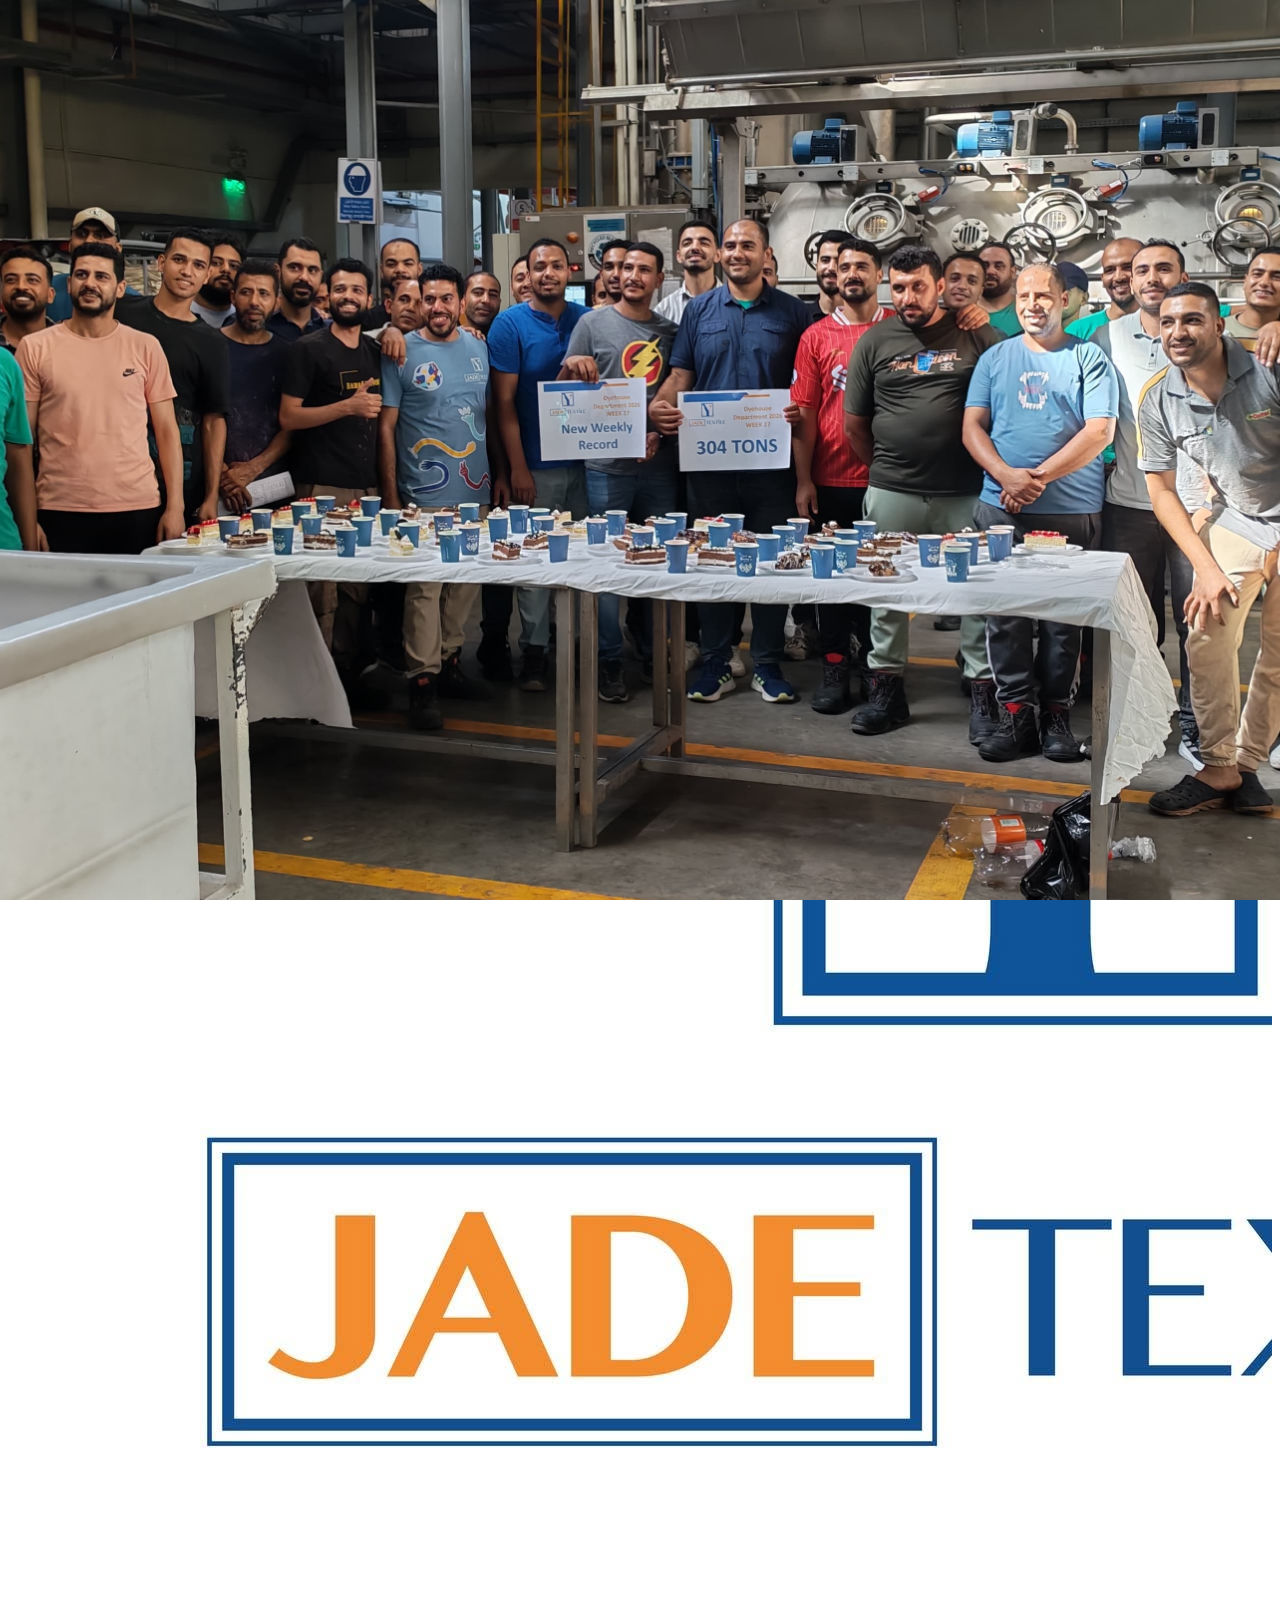
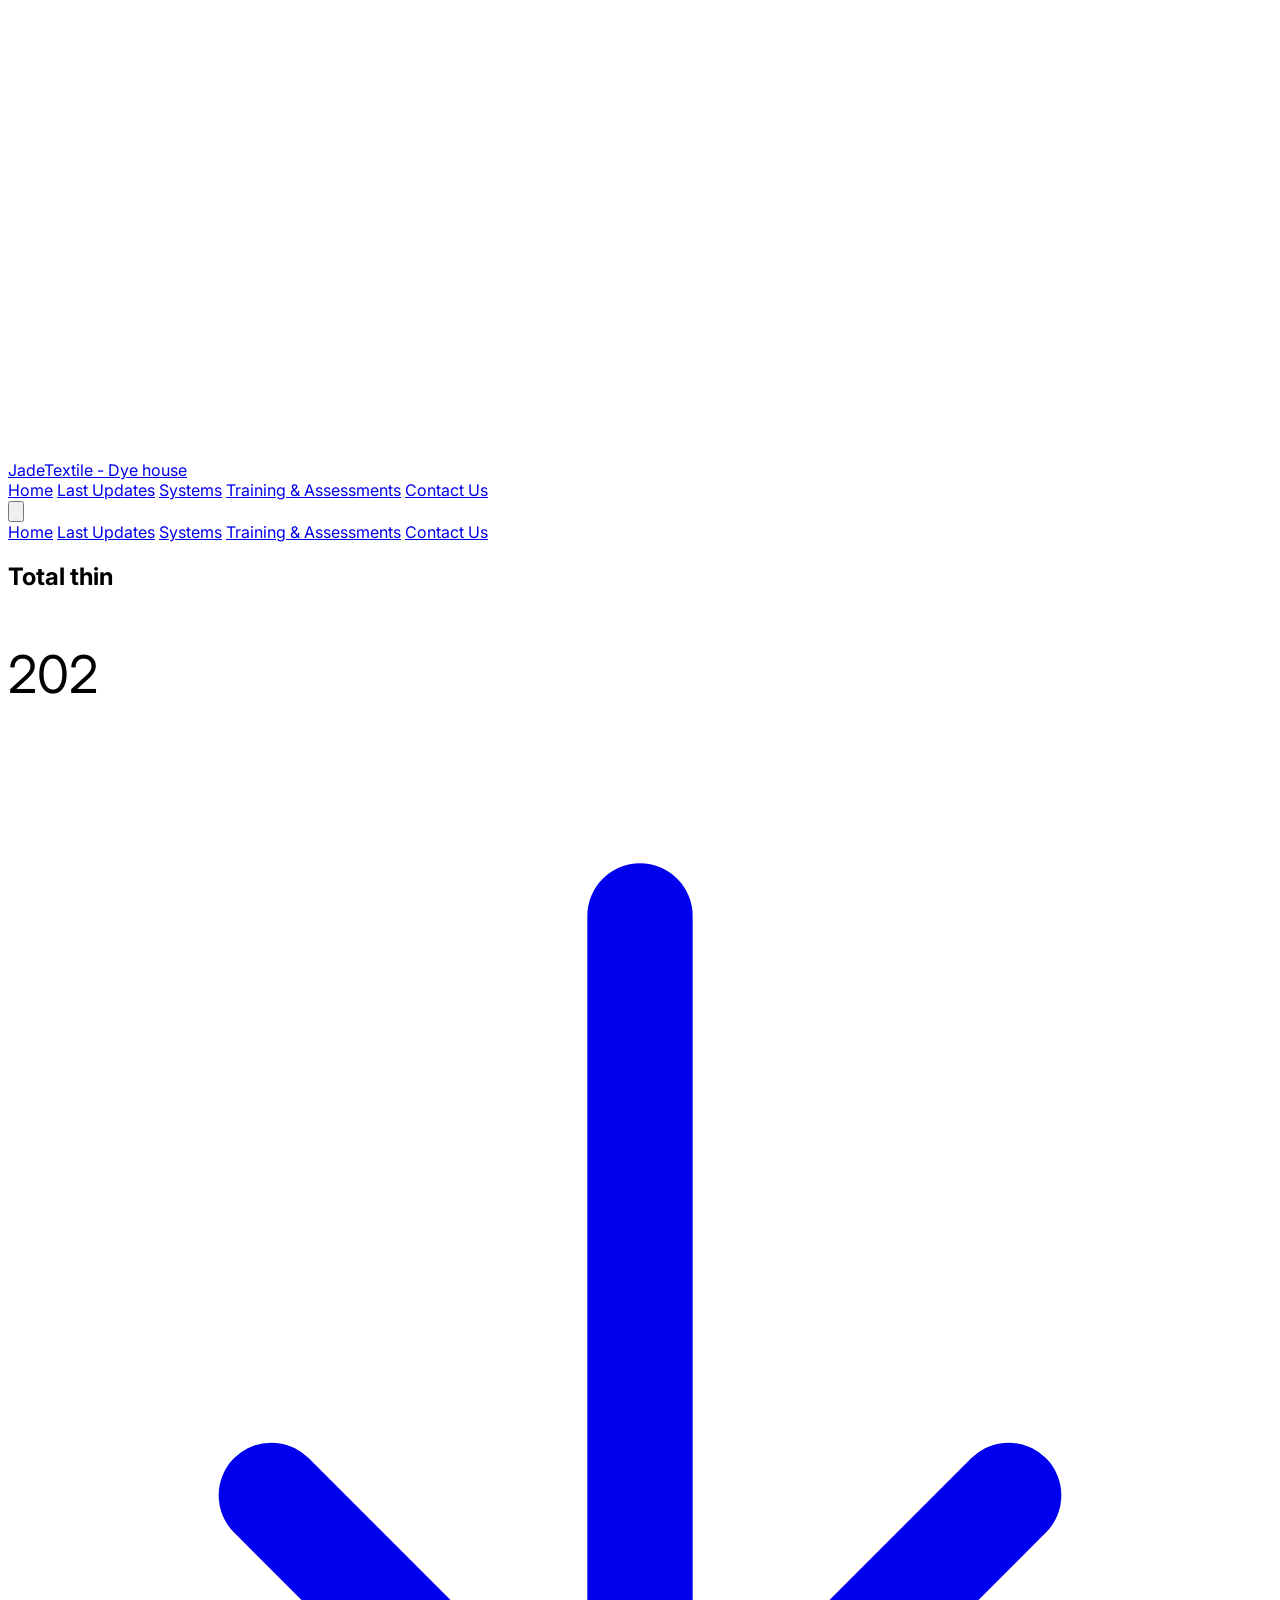
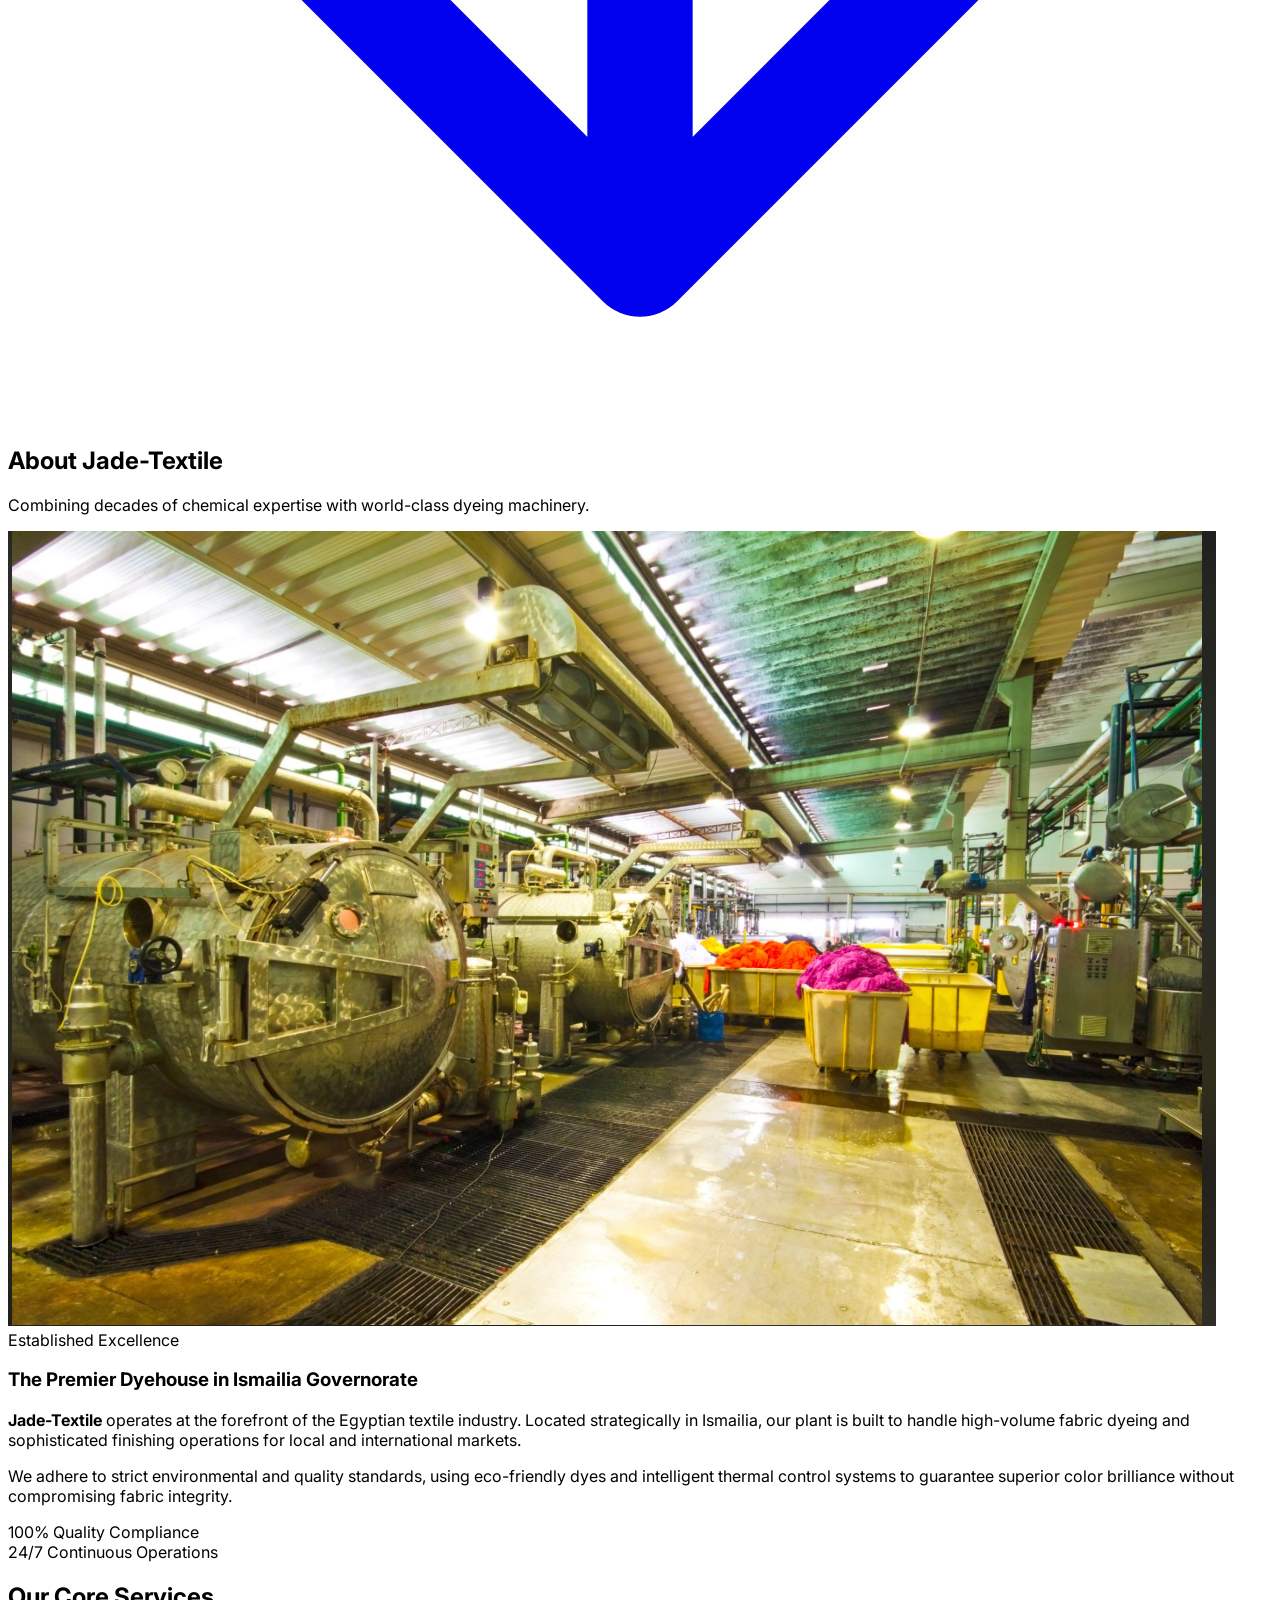
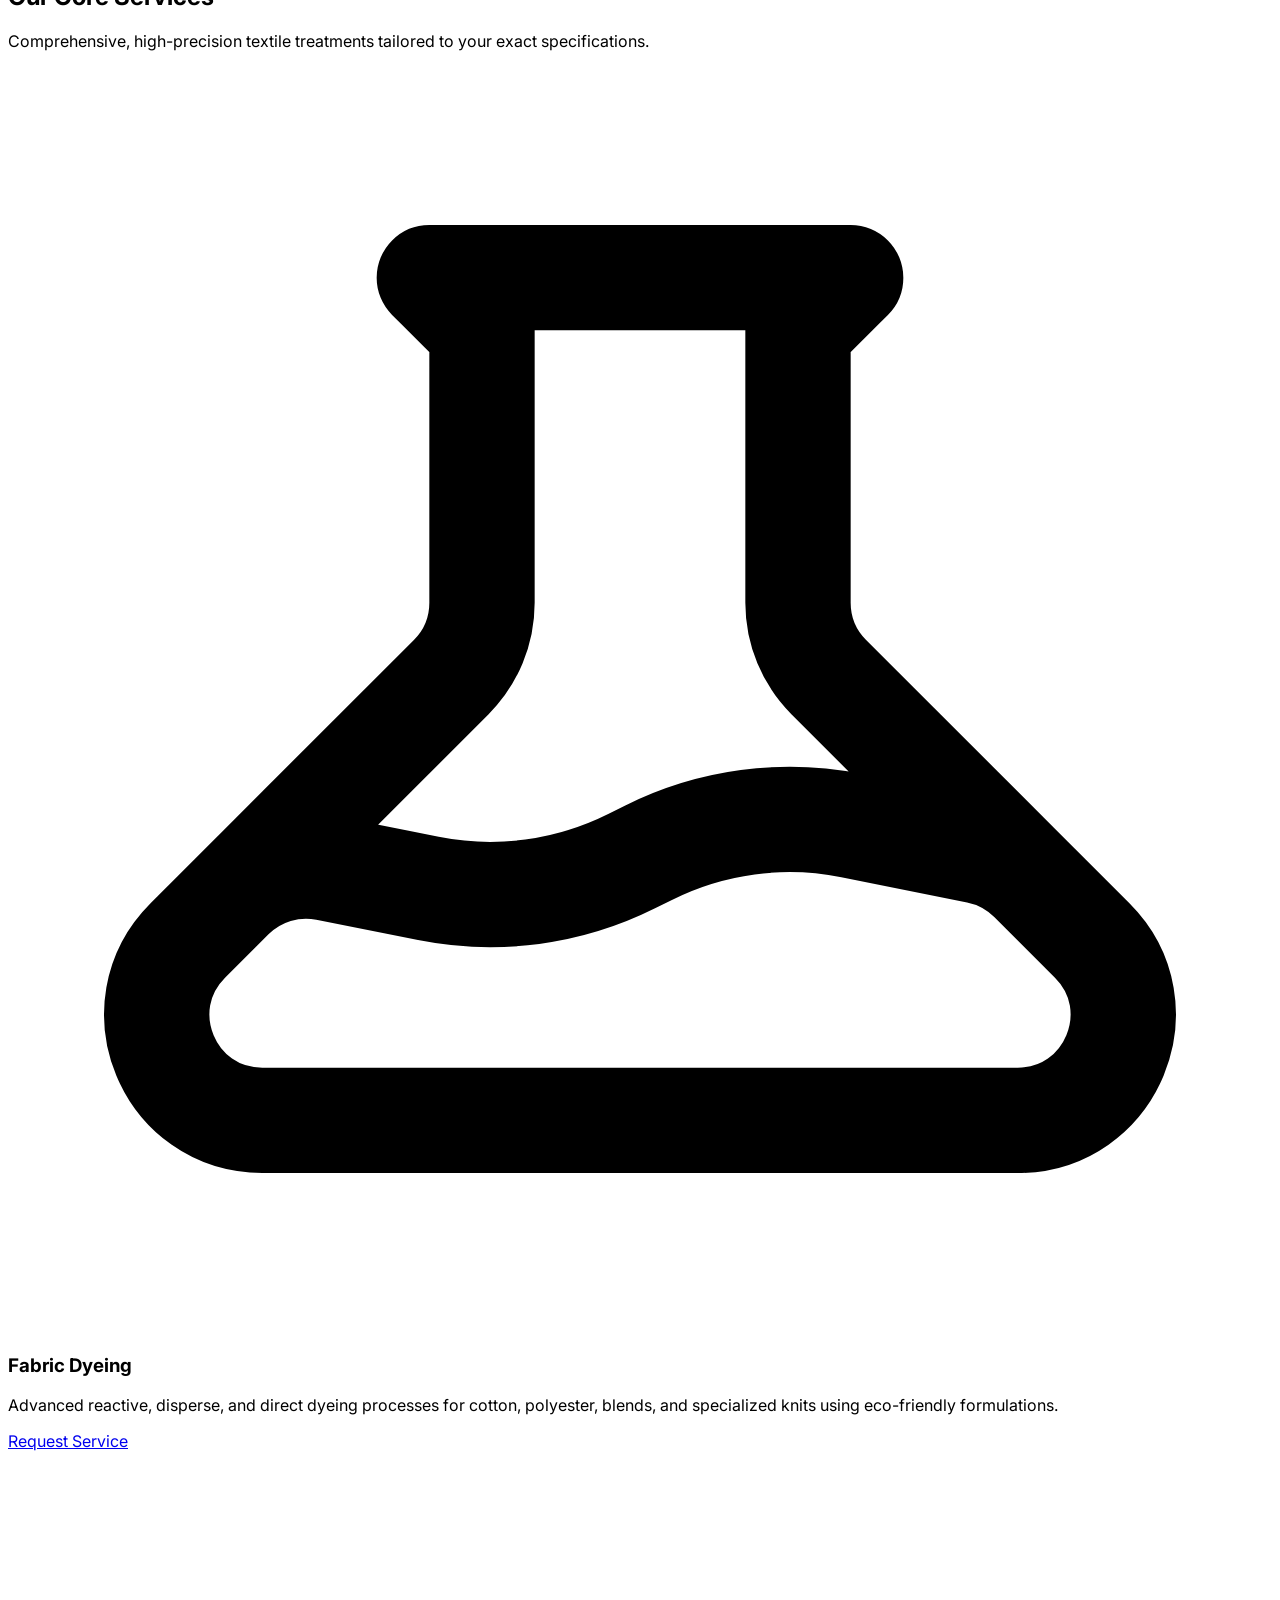
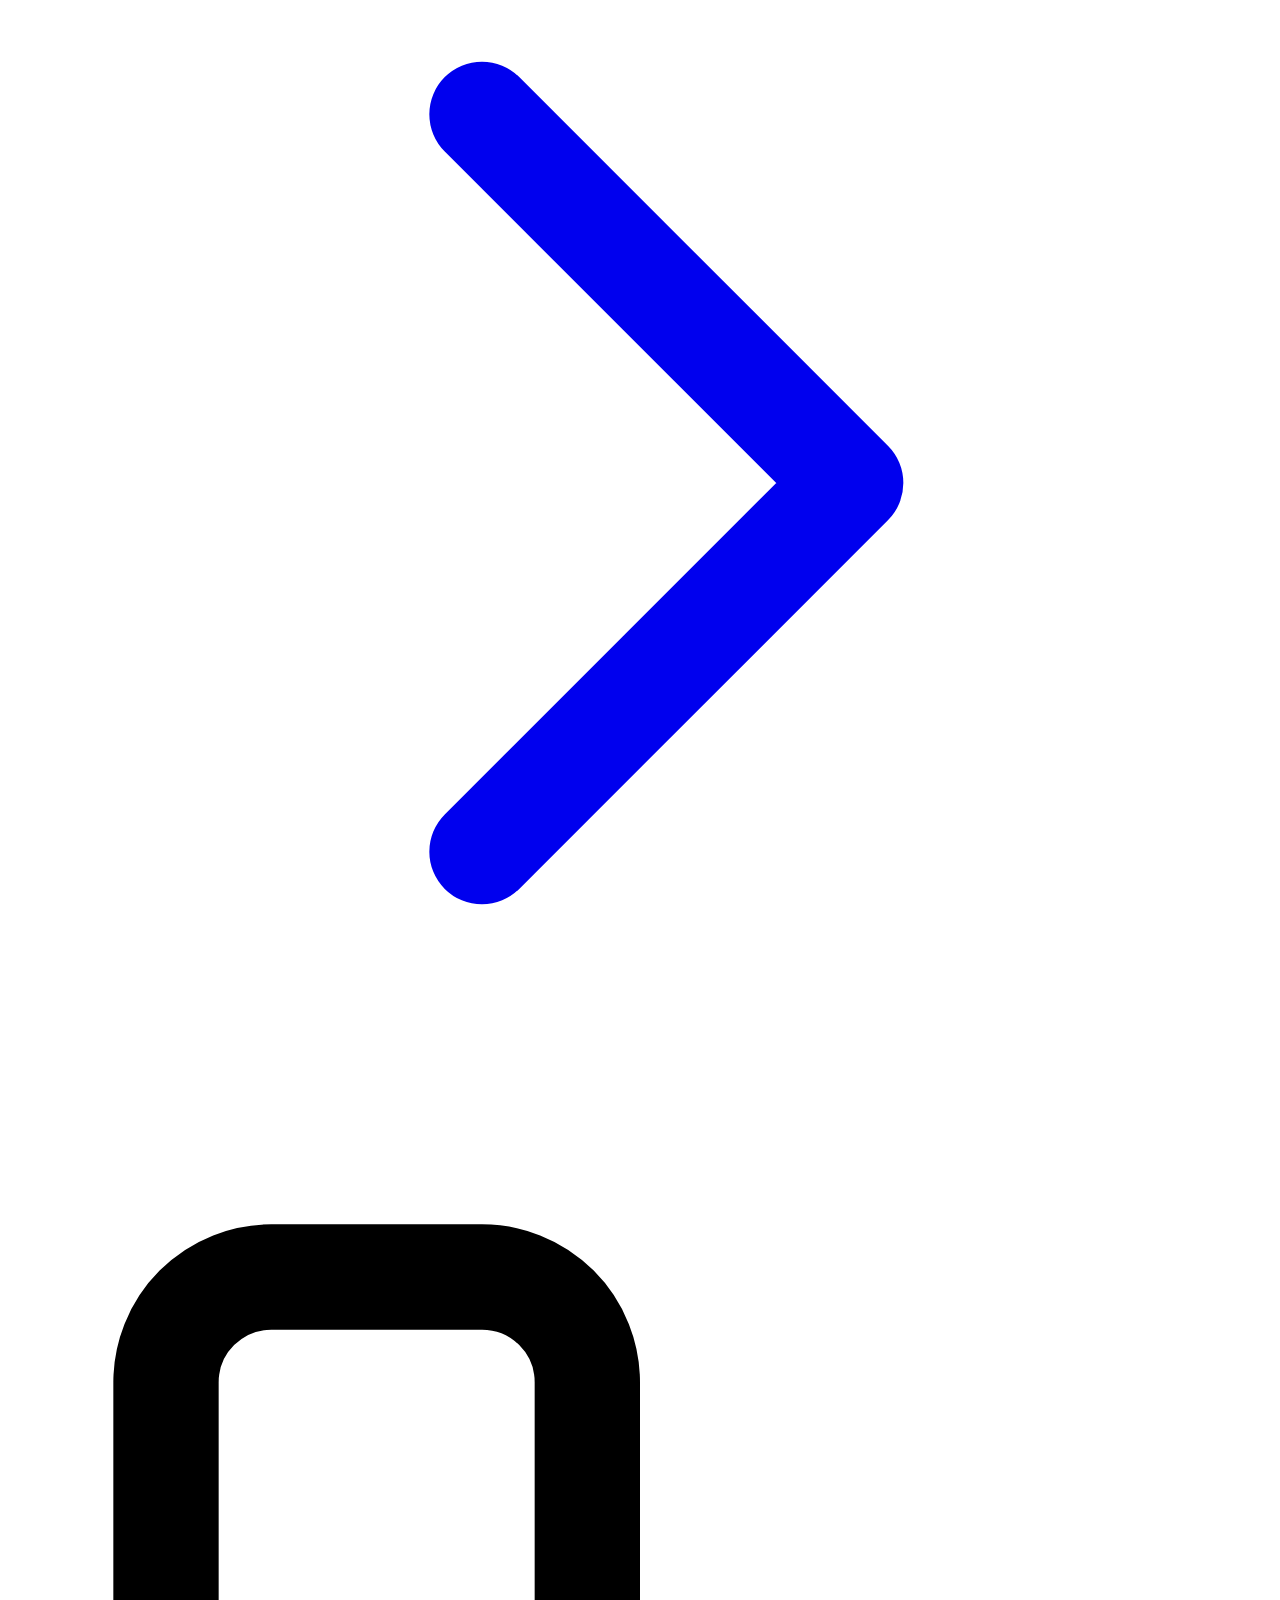
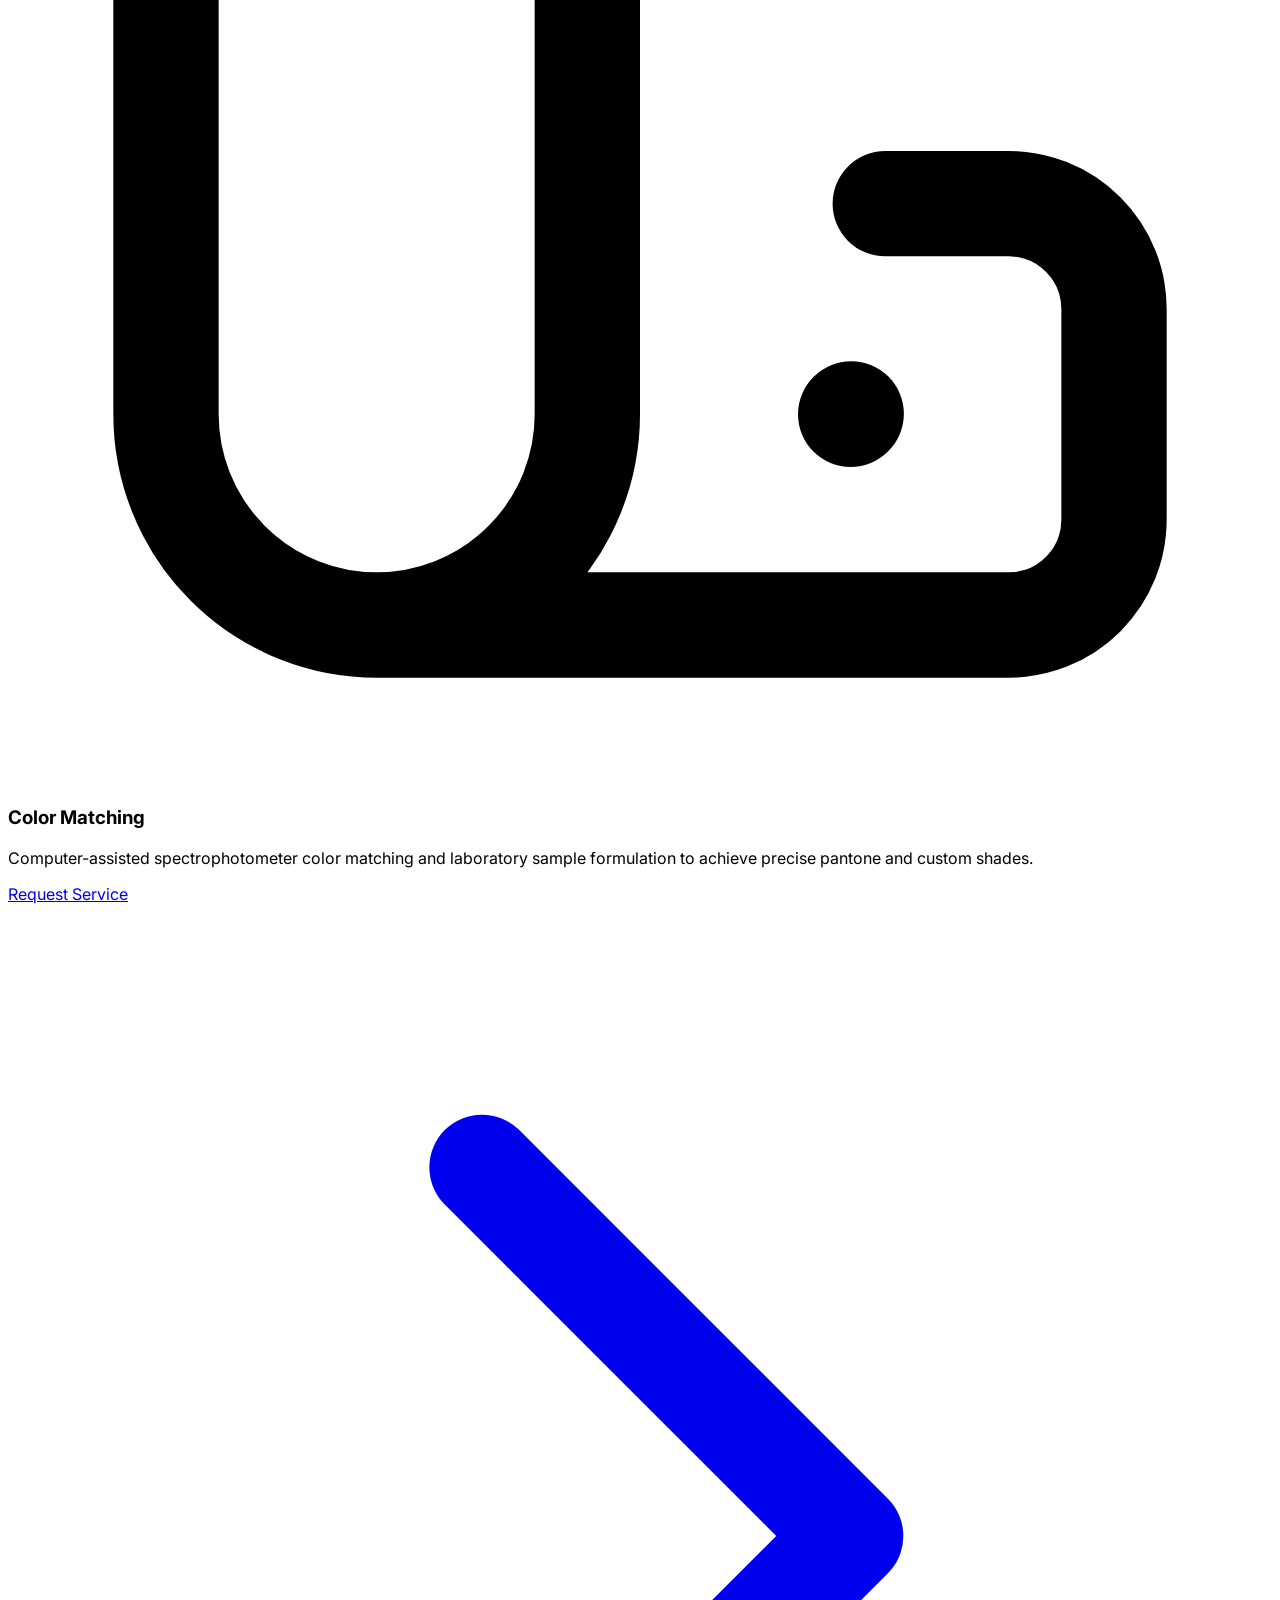
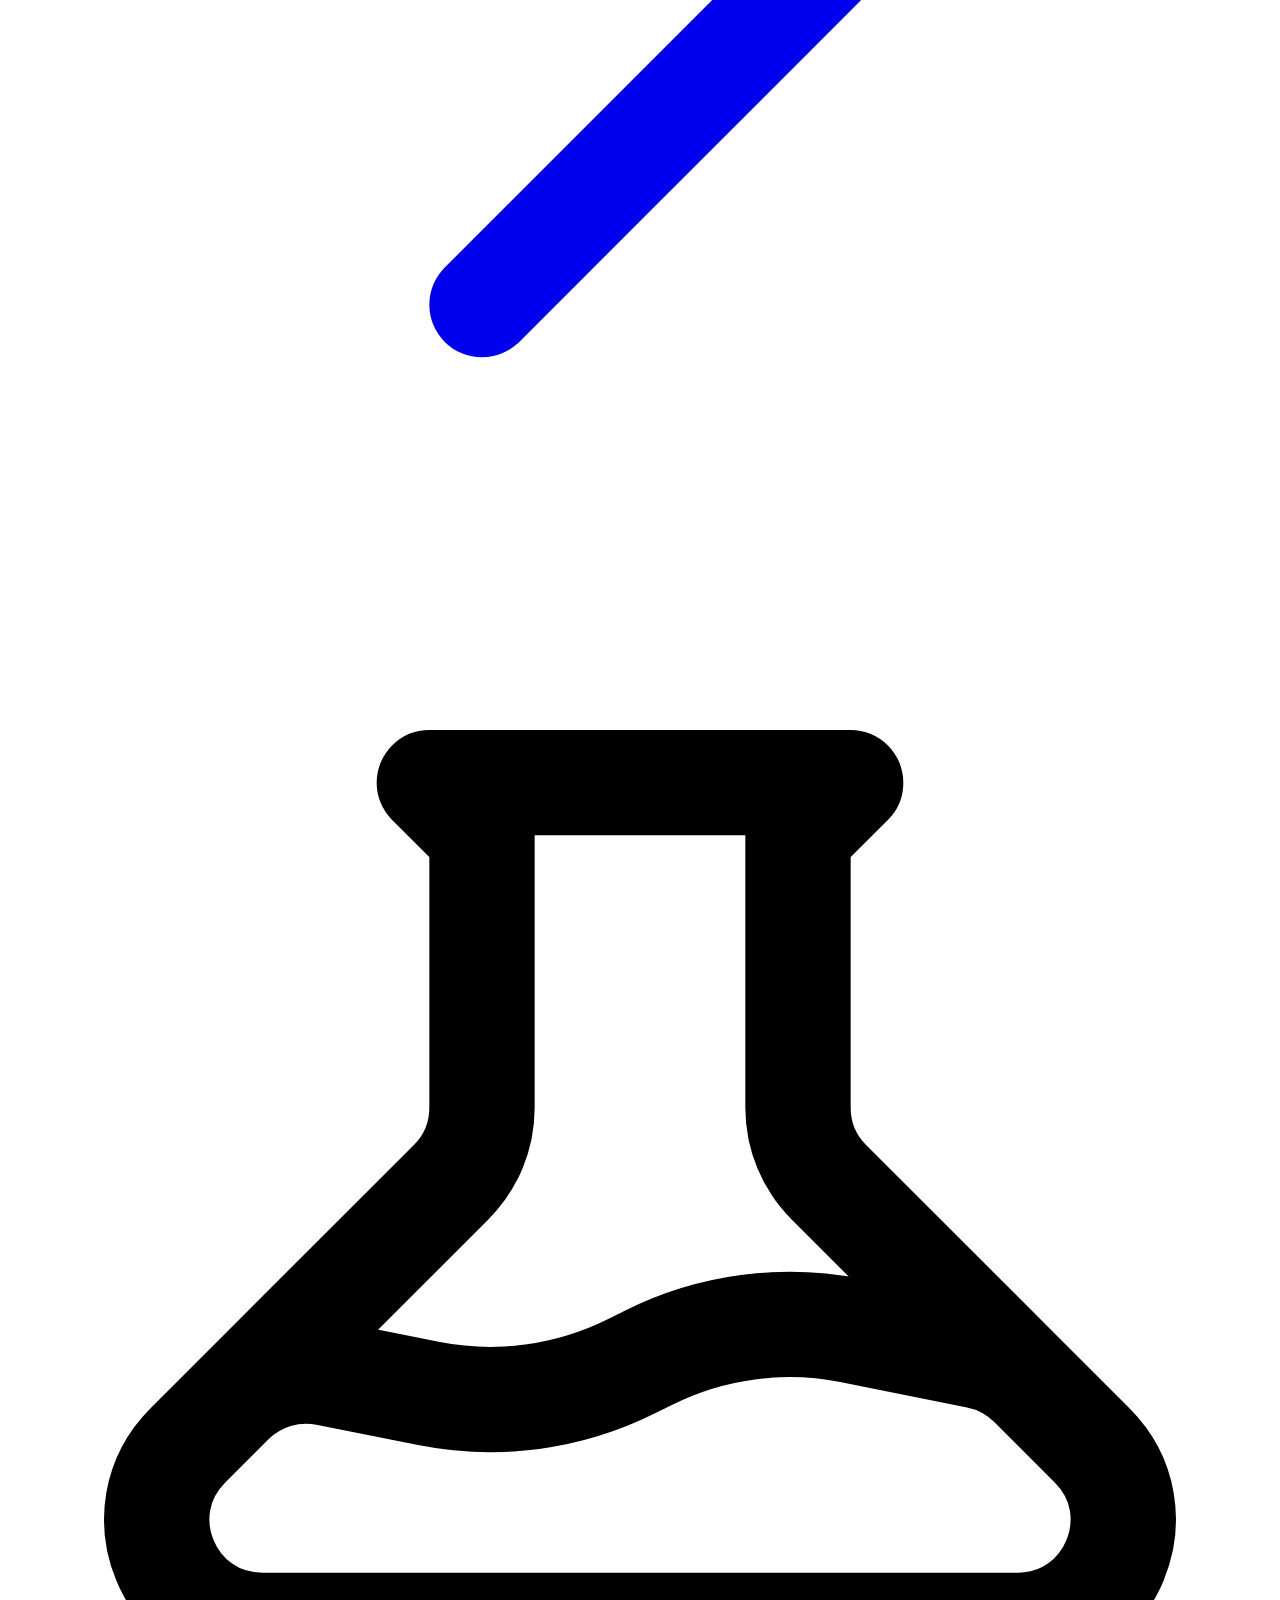
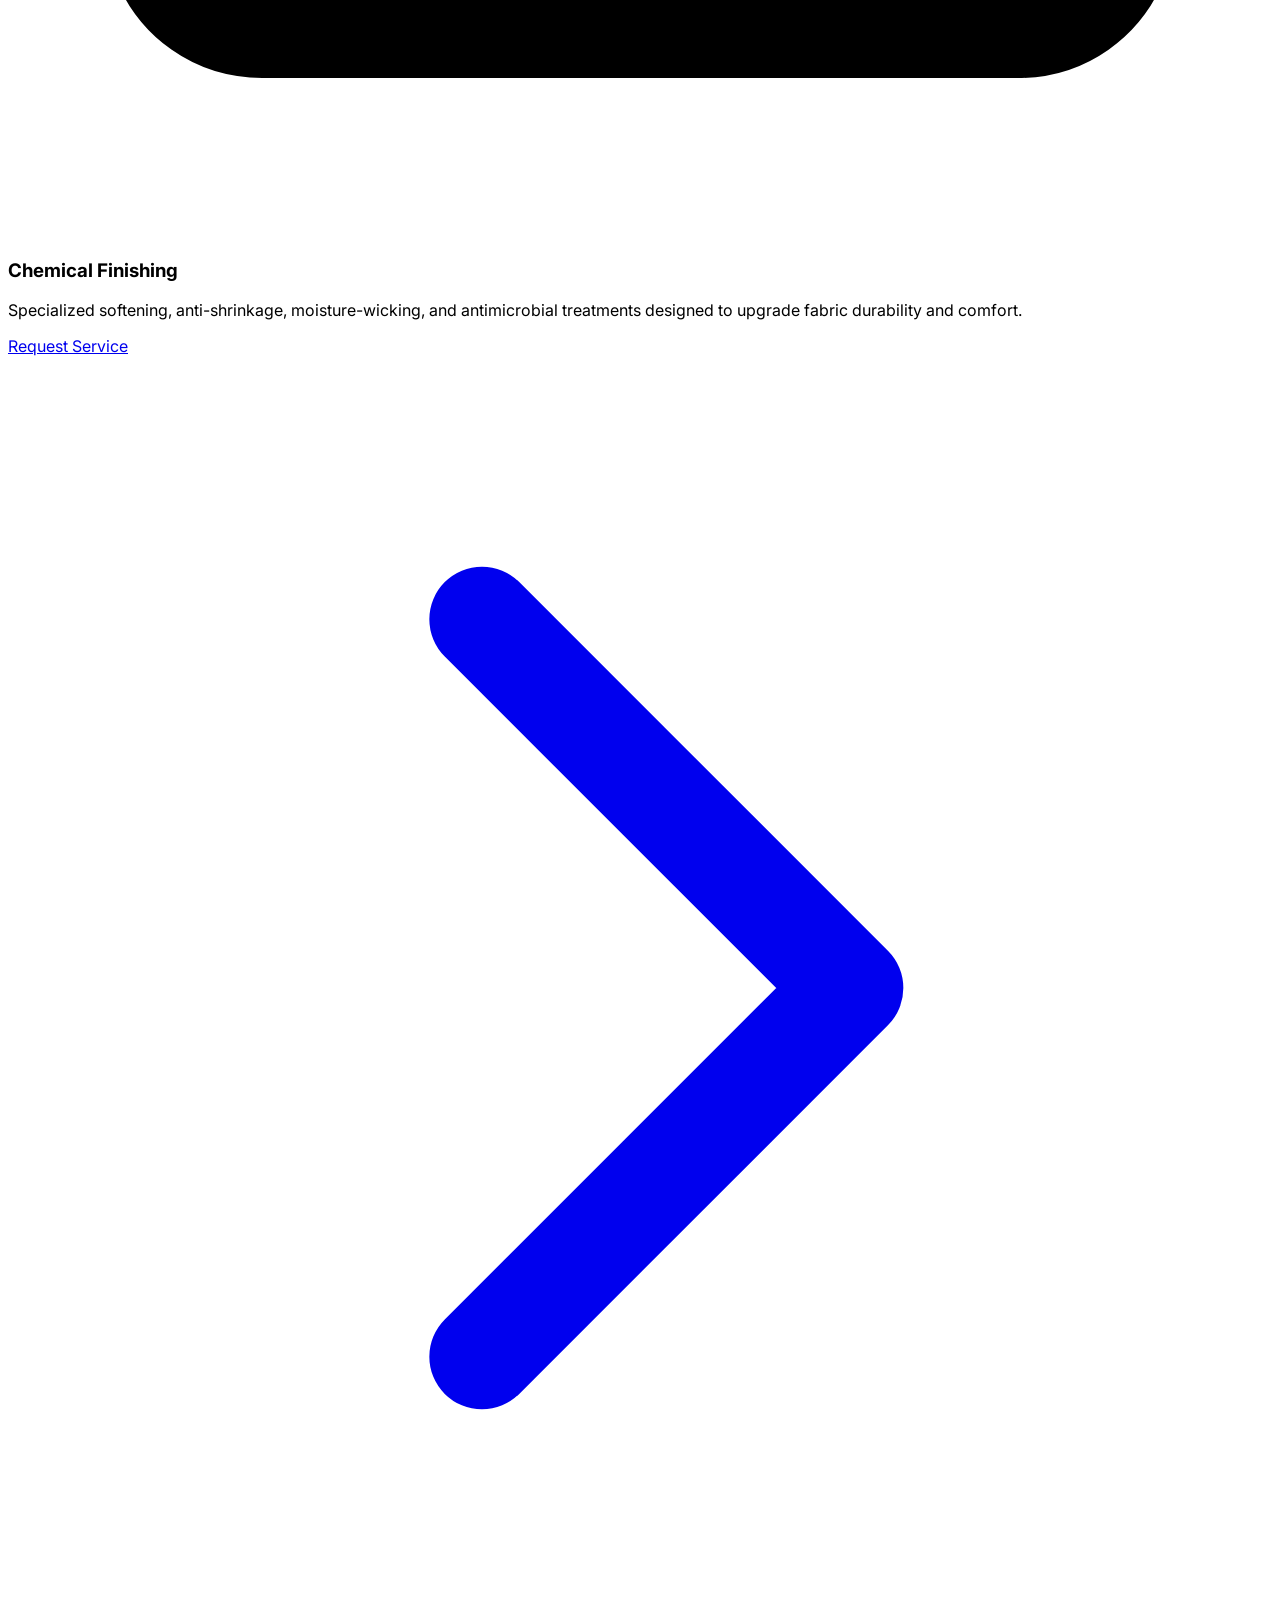
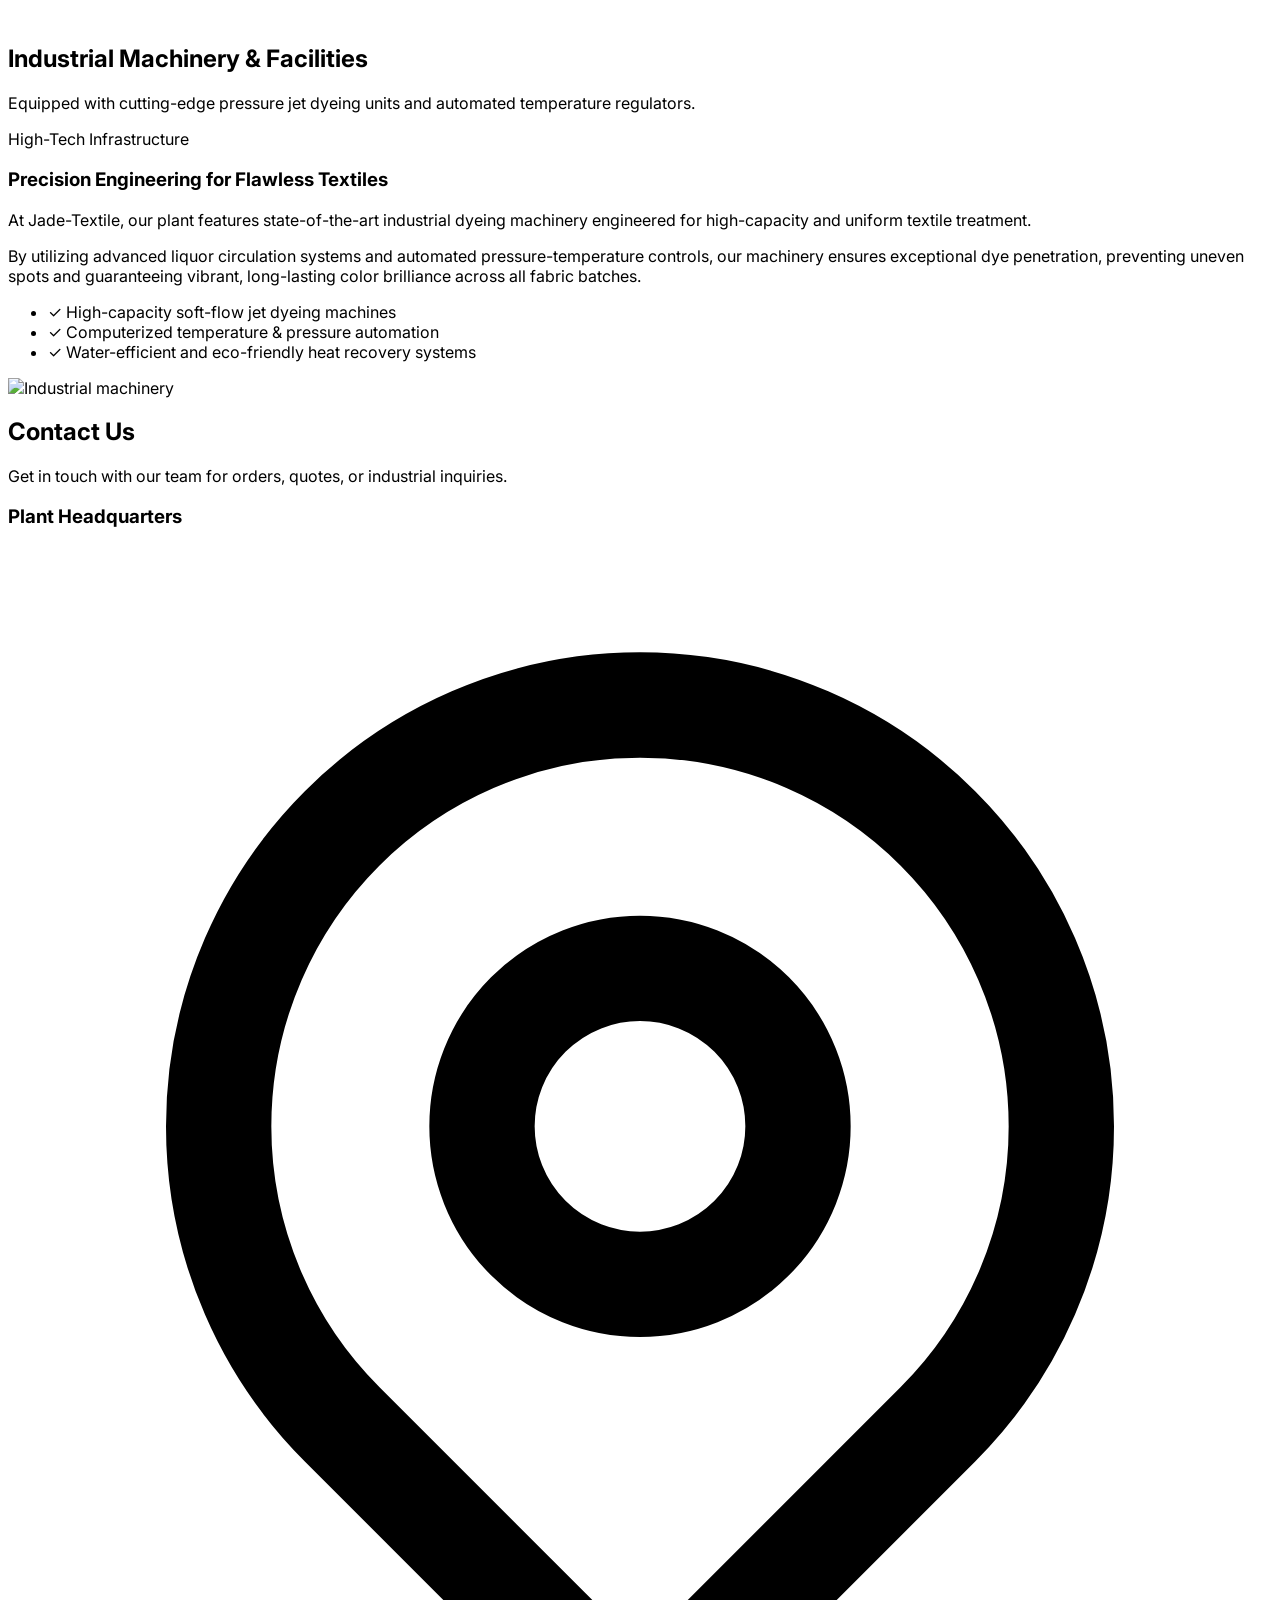
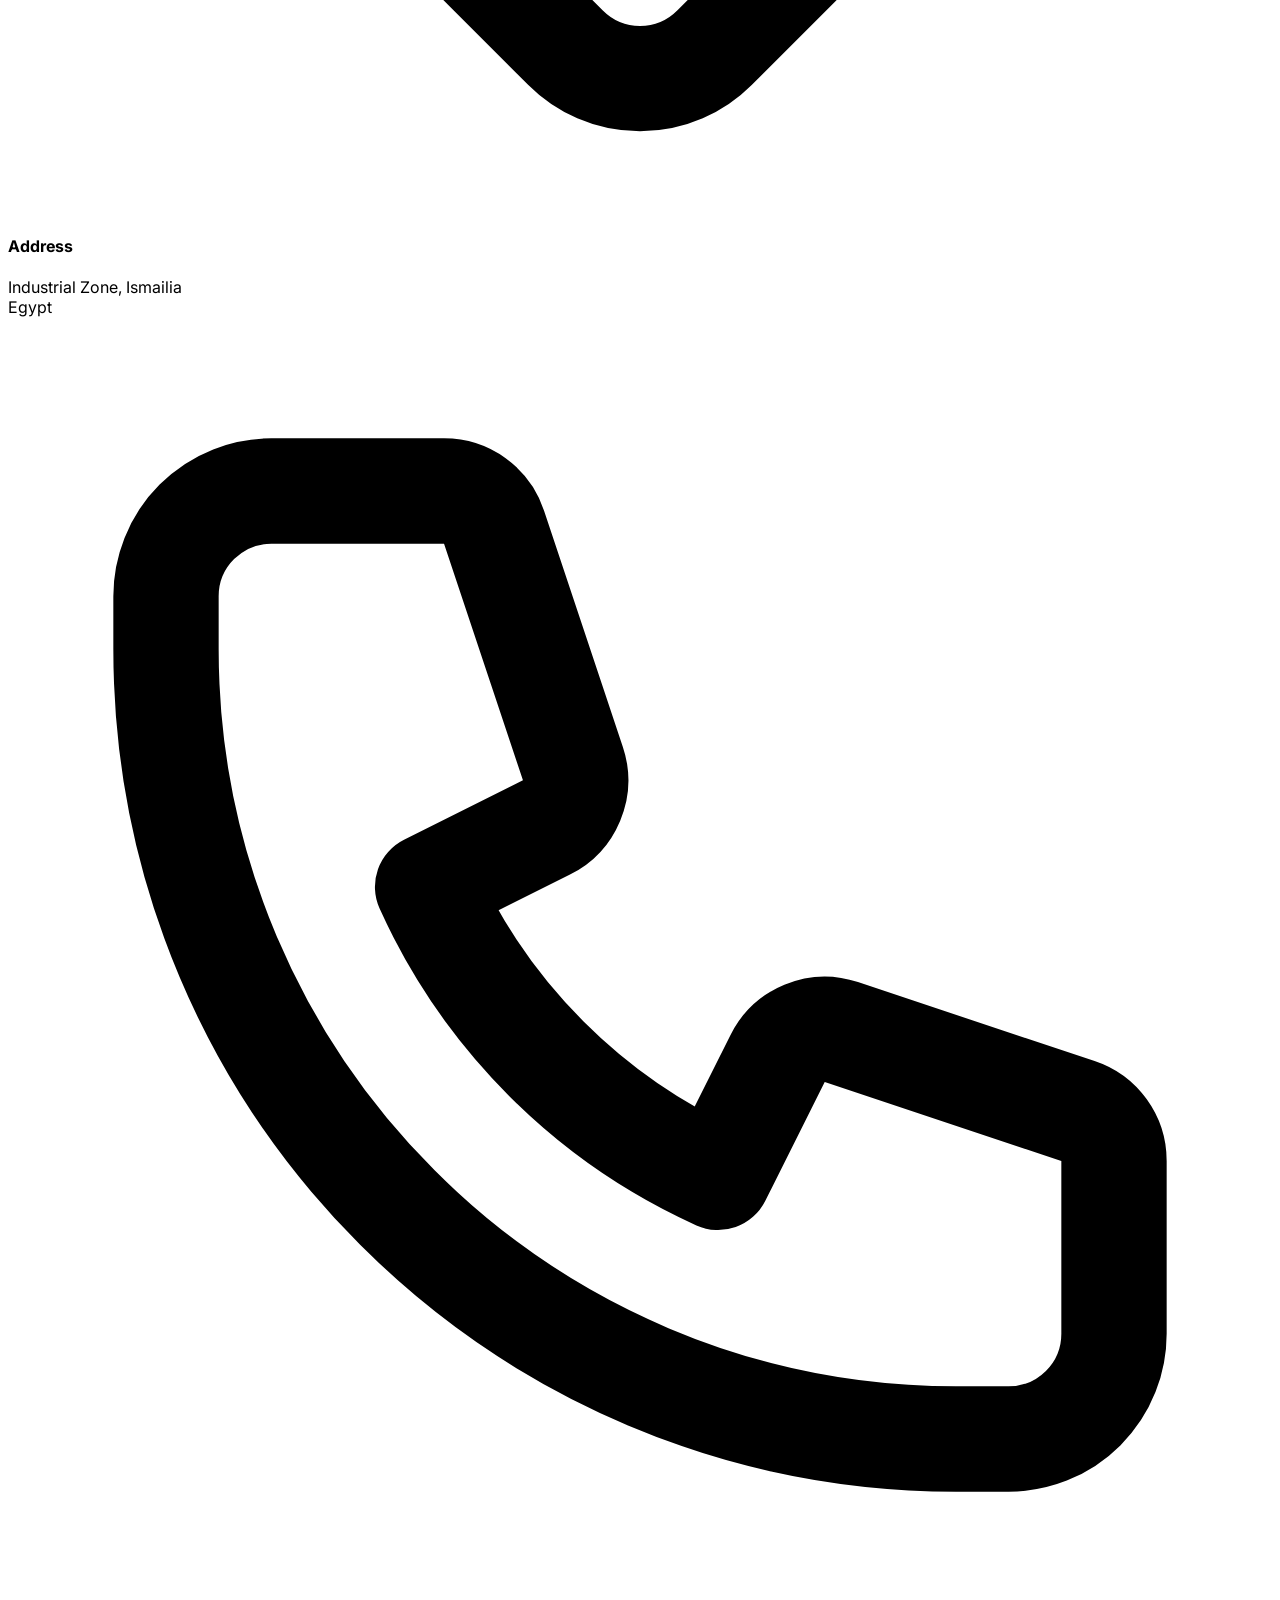
==== index.html @ 83a4a0f4 "add" ====
<!DOCTYPE html>
<html lang="en" dir="ltr">
<head>
    <meta charset="UTF-8">
    <meta name="viewport" content="width=device-width, initial-scale=1.0">
    <title>Jade-Textile | Fabric Dyeing & Finishing Plant - Ismailia</title>
    
    <!-- Google Fonts (Inter) -->
    <link rel="preconnect" href="https://fonts.googleapis.com">
    <link rel="preconnect" href="https://fonts.gstatic.com" crossorigin>
    <link href="https://fonts.googleapis.com/css2?family=Inter:wght@300;400;500;600;700;800&display=swap" rel="stylesheet">
    <link rel="icon" href="./imgs/logo.jpg" type="image/x-icon">
    <link rel="stylesheet" href="./style.css">
    <link rel="stylesheet" href="https://cdnjs.cloudflare.com/ajax/libs/font-awesome/6.5.1/css/all.min.css">
    
    <!-- Tailwind CSS CDN -->
    <script src="https://cdn.tailwindcss.com"></script>

    <!-- Tailwind Config -->
    <script>
        tailwind.config = {
            theme: {
                extend: {
                    fontFamily: {
                        sans: ['Inter', 'sans-serif'],
                    },
                    colors: {
                        primary: '#1E3A8A',
                        secondary: '#2563EB',
                        accent: '#F59E0B',
                        dark: '#0F172A',
                        light: '#F8FAFC'
                    }
                }
            }
        }
    </script>
    
    <!-- AOS Library CSS -->
    <link href="https://unpkg.com/aos@2.3.1/dist/aos.css" rel="stylesheet">
</head>

<body class="font-sans text-gray-800 bg-light antialiased selection:bg-secondary selection:text-white">

   <!-- Navigation Bar -->
<nav id="navbar" class="bg-white/95 backdrop-blur-md shadow-sm fixed w-full z-50 transition-all duration-300">
    <div class="max-w-7xl mx-auto px-4 sm:px-6 lg:px-8">
        <div class="flex justify-between h-20 items-center">

            <!-- Logo -->
            <div class="flex-shrink-0 flex items-center">
                <a href="#home" class="flex items-center gap-2 group">
                    <div class="w-10 h-10 rounded-xl bg-gradient-to-tr from-primary to-secondary flex items-center justify-center text-white font-extrabold text-xl shadow-lg transform group-hover:scale-105 transition-transform overflow-hidden">
                        <img src="imgs/logo.jpg" alt="logo" class="w-full h-full object-cover">
                    </div>
                    <span class="font-bold text-xl sm:text-2xl text-primary tracking-wide">Jade<span class="text-secondary">Textile - Dye house</span></span>
                </a>
            </div>
            <!-- Desktop Navigation Links -->
            <div class="hidden md:flex space-x-6 items-center">
                <a href="/index.html" class="text-gray-700 hover:text-secondary px-3 py-2 rounded-md text-base font-semibold transition-colors">Home</a>
                <a href="#lastupdates" class="text-gray-700 hover:text-secondary px-3 py-2 rounded-md text-base font-semibold transition-colors">Last Updates</a>
                <a href="/systems.html" class="text-gray-700 hover:text-secondary px-3 py-2 rounded-md text-base font-semibold transition-colors">Systems</a>
                <a href="#machinery" class="text-gray-700 hover:text-secondary px-3 py-2 rounded-md text-base font-semibold transition-colors">Training & Assessments</a>
                <a href="#contact" class="px-5 py-2.5 bg-secondary text-white font-medium rounded-lg shadow-md hover:bg-primary transition-all transform hover:-translate-y-0.5">Contact Us</a>
            </div>
            
            <!-- Mobile Menu Butto-->
            <div class="md:hidden flex items-center">
                <button id="mobile-menu-btn" class="text-gray-700 hover:text-secondary focus:outline-none p-2 rounded-lg transition" aria-label="Toggle menu">
                    <svg class="w-7 h-7" fill="none" stroke="currentColor" viewBox="0 0 24 24">
                        <path stroke-linecap="round" stroke-linejoin="round" stroke-width="2" d="M4 6h16M4 12h16M4 18h16"></path>
                    </svg>
                </button>
            </div>
        </div>
    </div>
    <!-- Mobile Dropdown Menu (القائمة اللي بتفتح لما تضغط على الزرار) -->
    <div id="mobile-menu" class="hidden md:hidden bg-white border-t border-gray-100 shadow-xl absolute top-20 left-0 w-full z-40">
        <div class="px-4 pt-3 pb-5 space-y-2 text-center">
            <a href="/index.html" class="mobile-link block px-3 py-2.5 rounded-lg text-base font-semibold text-gray-700 hover:bg-blue-50 hover:text-secondary">Home</a>
            <a href="#about" class="mobile-link block px-3 py-2.5 rounded-lg text-base font-semibold text-gray-700 hover:bg-blue-50 hover:text-secondary">Last Updates</a>
            <a href="/systems.html" class="mobile-link block px-3 py-2.5 rounded-lg text-base font-semibold text-gray-700 hover:bg-blue-50 hover:text-secondary">Systems</a>
            <a href="#machinery" class="mobile-link block px-3 py-2.5 rounded-lg text-base font-semibold text-gray-700 hover:bg-blue-50 hover:text-secondary">Training & Assessments</a>
            <a href="#contact" class="mobile-link block px-8 py-3 bg-secondary text-white font-bold rounded-xl shadow-lg hover:bg-blue-700 transition-all">Contact Us</a>
        </div>
    </div>

</nav>
    <!-- Hero Section with Dynamic JS Background Slideshow -->
    <section id="home" class="h-screen flex items-center justify-center relative pt-20 overflow-hidden">
    
        <div id="hero-bg-container" class="absolute inset-0 z-0"></div>
        
        <!-- Overlay -->
        <div class="absolute inset-0 bg-slate-950/75 z-1"></div>

        <!-- Hero Content -->
        <div class="relative z-10 text-center px-4 max-w-4xl mx-auto" data-aos="fade-up" data-aos-duration="1000">
     <div class="text-center p-8 max-w-4xl w-full">
        <h1 id="title-text" class="animate-slide-text text-4xl sm:text-5xl md:text-6xl font-extrabold text-white mb-6 leading-tight drop-shadow-lg">
      Total thay Complete 2026 505 
      <span class="text-transparent bg-clip-text bg-gradient-to-r from-blue-300 via-blue-200 to-white"></span>
    </h1>
    <p id="subtitle-text" class="animate-slide-text text-lg sm:text-xl text-blue-100 mb-10 max-w-2xl mx-auto drop-shadow-md leading-relaxed">
      Weekly production Record 304,000 Kgs 
    </p>
   </div>
        </div>
        
        <!-- Scroll indicator -->
        <a href="#about" class="absolute bottom-8 left-1/2 transform -translate-x-1/2 text-white/80 hover:text-white animate-bounce hidden md:block z-10">
            <svg class="w-8 h-8" fill="none" stroke="currentColor" viewBox="0 0 24 24"><path stroke-linecap="round" stroke-linejoin="round" stroke-width="2" d="M19 14l-7 7m0 0l-7-7m7 7V3"></path></svg>
        </a>
    </section>

    <!-- About Section -->
    <section id="about" class="py-24 bg-white">
        <div class="max-w-7xl mx-auto px-4 sm:px-6 lg:px-8">
            <div class="text-center mb-16" data-aos="fade-up">
                <h2 class="text-3xl md:text-4xl font-extrabold text-primary mb-3 relative inline-block">
                    About Jade-Textile
                    <span class="absolute w-1/2 h-1 bg-secondary -bottom-2 left-1/4 rounded-full block"></span>
                </h2>
                <p class="mt-4 text-lg text-gray-600 max-w-2xl mx-auto">Combining decades of chemical expertise with world-class dyeing machinery.</p>
            </div>

            <div class="grid grid-cols-1 lg:grid-cols-2 gap-12 items-center">
                <div class="relative rounded-2xl overflow-hidden shadow-2xl group" data-aos="fade-right" data-aos-duration="800">
                    <div class="absolute inset-0 bg-primary/10 group-hover:bg-transparent transition-all duration-500 z-10"></div>
                    <img src="./imgs/2.png" alt="Jade-Textile Factory" class="w-full h-[400px] object-cover transform group-hover:scale-105 transition-transform duration-700">
                </div>
                
                <div class="space-y-6" data-aos="fade-left" data-aos-duration="800">
                    <span class="text-secondary font-bold text-sm tracking-wider uppercase bg-blue-50 px-3 py-1 rounded-full">Established Excellence</span>
                    <h3 class="text-2xl md:text-3xl font-bold text-dark">The Premier Dyehouse in Ismailia Governorate</h3>
                    <p class="text-gray-600 leading-relaxed text-lg">
                        <strong>Jade-Textile</strong> operates at the forefront of the Egyptian textile industry. Located strategically in Ismailia, our plant is built to handle high-volume fabric dyeing and sophisticated finishing operations for local and international markets.
                    </p>
                    <p class="text-gray-600 leading-relaxed">
                        We adhere to strict environmental and quality standards, using eco-friendly dyes and intelligent thermal control systems to guarantee superior color brilliance without compromising fabric integrity.
                    </p>
                    <div class="grid grid-cols-2 gap-4 pt-4">
                        <div class="p-4 bg-gray-50 rounded-xl border border-gray-100">
                            <span class="block text-3xl font-extrabold text-secondary mb-1 counter" data-target="100" data-suffix="%">100%</span>
                            <span class="text-sm text-gray-600 font-medium">Quality Compliance</span>
                        </div>
                        <div class="p-4 bg-gray-50 rounded-xl border border-gray-100">
                            <span class="block text-3xl font-extrabold text-primary mb-1 counter" data-target="24" data-suffix="/7">24/7</span>
                            <span class="text-sm text-gray-600 font-medium">Continuous Operations</span>
                        </div>
                    </div>
                </div>
            </div>
        </div>
    </section>
    <!-- Services Section -->
    <section id="services" class="py-24 bg-gray-50">
        <div class="max-w-7xl mx-auto px-4 sm:px-6 lg:px-8">
            <div class="text-center mb-16" data-aos="fade-up">
                <h2 class="text-3xl md:text-4xl font-extrabold text-primary mb-3 relative inline-block">
                    Our Core Services
                    <span class="absolute w-1/2 h-1 bg-secondary -bottom-2 left-1/4 rounded-full block"></span>
                </h2>
                <p class="mt-4 text-lg text-gray-600 max-w-2xl mx-auto">Comprehensive, high-precision textile treatments tailored to your exact specifications.</p>
            </div>

            <div class="grid grid-cols-1 md:grid-cols-3 gap-8">
                <!-- Service 1 -->
                <div class="bg-white rounded-2xl p-8 shadow-lg hover:shadow-2xl transition-all duration-300 transform hover:-translate-y-2 border border-gray-100 flex flex-col justify-between group" data-aos="fade-up" data-aos-delay="100">
                    <div>
                        <div class="w-14 h-14 bg-blue-50 text-secondary rounded-xl flex items-center justify-center mb-6 group-hover:bg-secondary group-hover:text-white transition-colors">
                            <svg class="w-7 h-7" fill="none" stroke="currentColor" viewBox="0 0 24 24"><path stroke-linecap="round" stroke-linejoin="round" stroke-width="2" d="M19.428 15.428a2 2 0 00-1.022-.547l-2.387-.477a6 6 0 00-3.86.517l-.318.158a6 6 0 01-3.86.517L6.05 15.21a2 2 0 00-1.806.547M8 4h8l-1 1v5.172a2 2 0 00.586 1.414l5 5c1.26 1.26.367 3.414-1.415 3.414H4.828c-1.782 0-2.674-2.154-1.414-3.414l5-5A2 2 0 009 10.172V5L8 4z"></path></svg>
                        </div>
                        <h3 class="text-2xl font-bold text-dark mb-3">Fabric Dyeing</h3>
                        <p class="text-gray-600 leading-relaxed mb-6">
                            Advanced reactive, disperse, and direct dyeing processes for cotton, polyester, blends, and specialized knits using eco-friendly formulations.
                        </p>
                    </div>
                    <a href="#contact" class="inline-flex items-center text-secondary font-bold group-hover:text-primary transition-colors">
                        Request Service <svg class="w-4 h-4 ml-2 transform group-hover:translate-x-1 transition-transform" fill="none" stroke="currentColor" viewBox="0 0 24 24"><path stroke-linecap="round" stroke-linejoin="round" stroke-width="2" d="M9 5l7 7-7 7"></path></svg>
                    </a>
                </div>

                <!-- Service 2 -->
                <div class="bg-white rounded-2xl p-8 shadow-lg hover:shadow-2xl transition-all duration-300 transform hover:-translate-y-2 border border-gray-100 flex flex-col justify-between group" data-aos="fade-up" data-aos-delay="200">
                    <div>
                        <div class="w-14 h-14 bg-blue-50 text-secondary rounded-xl flex items-center justify-center mb-6 group-hover:bg-secondary group-hover:text-white transition-colors">
                            <svg class="w-7 h-7" fill="none" stroke="currentColor" viewBox="0 0 24 24"><path stroke-linecap="round" stroke-linejoin="round" stroke-width="2" d="M7 21a4 4 0 01-4-4V5a2 2 0 012-2h4a2 2 0 012 2v12a4 4 0 01-4 4zm0 0h12a2 2 0 002-2v-4a2 2 0 00-2-2h-2.343M11 73l.01-.01M16 17l.01-.01"></path></svg>
                        </div>
                        <h3 class="text-2xl font-bold text-dark mb-3">Color Matching</h3>
                        <p class="text-gray-600 leading-relaxed mb-6">
                            Computer-assisted spectrophotometer color matching and laboratory sample formulation to achieve precise pantone and custom shades.
                        </p>
                    </div>
                    <a href="#contact" class="inline-flex items-center text-secondary font-bold group-hover:text-primary transition-colors">
                        Request Service <svg class="w-4 h-4 ml-2 transform group-hover:translate-x-1 transition-transform" fill="none" stroke="currentColor" viewBox="0 0 24 24"><path stroke-linecap="round" stroke-linejoin="round" stroke-width="2" d="M9 5l7 7-7 7"></path></svg>
                    </a>
                </div>

                <!-- Service 3 -->
                <div class="bg-white rounded-2xl p-8 shadow-lg hover:shadow-2xl transition-all duration-300 transform hover:-translate-y-2 border border-gray-100 flex flex-col justify-between group" data-aos="fade-up" data-aos-delay="300">
                    <div>
                        <div class="w-14 h-14 bg-blue-50 text-secondary rounded-xl flex items-center justify-center mb-6 group-hover:bg-secondary group-hover:text-white transition-colors">
                            <svg class="w-7 h-7" fill="none" stroke="currentColor" viewBox="0 0 24 24"><path stroke-linecap="round" stroke-linejoin="round" stroke-width="2" d="M19.428 15.428a2 2 0 00-1.022-.547l-2.387-.477a6 6 0 00-3.86.517l-.318.158a6 6 0 01-3.86.517L6.05 15.21a2 2 0 00-1.806.547M8 4h8l-1 1v5.172a2 2 0 00.586 1.414l5 5c1.26 1.26.367 3.414-1.415 3.414H4.828c-1.782 0-2.674-2.154-1.414-3.414l5-5A2 2 0 009 10.172V5L8 4z"></path></svg>
                        </div>
                        <h3 class="text-2xl font-bold text-dark mb-3">Chemical Finishing</h3>
                        <p class="text-gray-600 leading-relaxed mb-6">
                            Specialized softening, anti-shrinkage, moisture-wicking, and antimicrobial treatments designed to upgrade fabric durability and comfort.
                        </p>
                    </div>
                    <a href="#contact" class="inline-flex items-center text-secondary font-bold group-hover:text-primary transition-colors">
                        Request Service <svg class="w-4 h-4 ml-2 transform group-hover:translate-x-1 transition-transform" fill="none" stroke="currentColor" viewBox="0 0 24 24"><path stroke-linecap="round" stroke-linejoin="round" stroke-width="2" d="M9 5l7 7-7 7"></path></svg>
                    </a>
                </div>
            </div>
        </div>
    </section>

    <!-- Machinery Section -->
    <section id="machinery" class="py-24 bg-white">
        <div class="max-w-7xl mx-auto px-4 sm:px-6 lg:px-8">
            <div class="text-center mb-16" data-aos="fade-up">
                <h2 class="text-3xl md:text-4xl font-extrabold text-primary mb-3 relative inline-block">
                    Industrial Machinery & Facilities
                    <span class="absolute w-1/2 h-1 bg-secondary -bottom-2 left-1/4 rounded-full block"></span>
                </h2>
                <p class="mt-4 text-lg text-gray-600 max-w-2xl mx-auto">Equipped with cutting-edge pressure jet dyeing units and automated temperature regulators.</p>
            </div>

            <div class="grid grid-cols-1 lg:grid-cols-2 gap-12 items-center">
                <div class="space-y-6" data-aos="fade-right">
                    <span class="text-secondary font-bold text-sm tracking-wider uppercase bg-blue-50 px-3 py-1 rounded-full">High-Tech Infrastructure</span>
                    <h3 class="text-2xl md:text-3xl font-bold text-dark">Precision Engineering for Flawless Textiles</h3>
                    <p class="text-gray-600 leading-relaxed text-lg">
                        At Jade-Textile, our plant features state-of-the-art industrial dyeing machinery engineered for high-capacity and uniform textile treatment. 
                    </p>
                    <p class="text-gray-600 leading-relaxed">
                        By utilizing advanced liquor circulation systems and automated pressure-temperature controls, our machinery ensures exceptional dye penetration, preventing uneven spots and guaranteeing vibrant, long-lasting color brilliance across all fabric batches.
                    </p>
                    <ul class="space-y-3 text-gray-700 font-medium pt-2">
                        <li class="flex items-center gap-3">
                            <span class="w-6 h-6 rounded-full bg-green-100 text-green-600 flex items-center justify-center text-sm font-bold">✓</span> High-capacity soft-flow jet dyeing machines
                        </li>
                        <li class="flex items-center gap-3">
                            <span class="w-6 h-6 rounded-full bg-green-100 text-green-600 flex items-center justify-center text-sm font-bold">✓</span> Computerized temperature & pressure automation
                        </li>
                        <li class="flex items-center gap-3">
                            <span class="w-6 h-6 rounded-full bg-green-100 text-green-600 flex items-center justify-center text-sm font-bold">✓</span> Water-efficient and eco-friendly heat recovery systems
                        </li>
                    </ul>
                </div>

                <div class="relative rounded-2xl overflow-hidden shadow-2xl group" data-aos="fade-left">
                    <img src="https://images.unsplash.com/photo-1581091226825-a6a2a5aee158?ixlib=rb-4.0.3&auto=format&fit=crop&w=1000&q=80" alt="Industrial machinery" class="w-full h-[400px] object-cover transform group-hover:scale-105 transition-transform duration-700">
                </div>
            </div>
        </div>
    </section>
    

    <!-- Contact Section -->
    <section id="contact" class="py-24 bg-gray-50">
        <div class="max-w-7xl mx-auto px-4 sm:px-6 lg:px-8">
            <div class="text-center mb-16" data-aos="fade-up">
                <h2 class="text-3xl md:text-4xl font-extrabold text-primary mb-3 relative inline-block">
                    Contact Us
                    <span class="absolute w-1/2 h-1 bg-secondary -bottom-2 left-1/4 rounded-full block"></span>
                </h2>
                <p class="mt-4 text-lg text-gray-600 max-w-2xl mx-auto">Get in touch with our team for orders, quotes, or industrial inquiries.</p>
            </div>

            <div class="grid grid-cols-1 lg:grid-cols-3 gap-8">
                <!-- Info Card -->
                <div class="lg:col-span-1 bg-primary rounded-2xl shadow-xl p-8 text-white flex flex-col justify-between" data-aos="fade-right">
                    <div>
                        <h3 class="text-2xl font-bold mb-6 border-b border-blue-500 pb-4">Plant Headquarters</h3>
                        <div class="space-y-6 mt-6">
                            <div class="flex items-start gap-4">
                                <div class="bg-blue-600 p-3 rounded-xl shrink-0">
                                    <svg class="w-6 h-6" fill="none" stroke="currentColor" viewBox="0 0 24 24"><path stroke-linecap="round" stroke-linejoin="round" stroke-width="2" d="M17.657 16.657L13.414 20.9a1.998 1.998 0 01-2.827 0l-4.244-4.243a8 8 0 1111.314 0z"></path><path stroke-linecap="round" stroke-linejoin="round" stroke-width="2" d="M15 11a3 3 0 11-6 0 3 3 0 016 0z"></path></svg>
                                </div>
                                <div>
                                    <h4 class="font-semibold text-lg mb-1">Address</h4>
                                    <p class="text-blue-100 text-sm leading-relaxed">Industrial Zone, Ismailia<br>Egypt</p>
                                </div>
                            </div>
                            
                            <div class="flex items-start gap-4">
                                <div class="bg-blue-600 p-3 rounded-xl shrink-0">
                                    <svg class="w-6 h-6" fill="none" stroke="currentColor" viewBox="0 0 24 24"><path stroke-linecap="round" stroke-linejoin="round" stroke-width="2" d="M3 5a2 2 0 012-2h3.28a1 1 0 01.948.684l1.498 4.493a1 1 0 01-.502 1.21l-2.257 1.13a11.042 11.042 0 005.516 5.516l1.13-2.257a1 1 0 011.21-.502l4.493 1.498a1 1 0 01.684.949V19a2 2 0 01-2 2h-1C9.716 21 3 14.284 3 6V5z"></path></svg>
                                </div>
                                <div>
                                    <h4 class="font-semibold text-lg mb-1">Phone</h4>
                                    <p class="text-blue-100 text-sm">+2 000 000 000</p>
                                </div>
                            </div>
                            
                            <div class="flex items-start gap-4">
                                <div class="bg-blue-600 p-3 rounded-xl shrink-0">
                                    <svg class="w-6 h-6" fill="none" stroke="currentColor" viewBox="0 0 24 24"><path stroke-linecap="round" stroke-linejoin="round" stroke-width="2" d="M3 8l7.89 5.26a2 2 0 002.22 0L21 8M5 19h14a2 2 0 002-2V7a2 2 0 00-2-2H5a2 2 0 00-2 2v10a2 2 0 002 2z"></path></svg>
                                </div>
                                <div>
                                    <h4 class="font-semibold text-lg mb-1">Email</h4>
                                    <p class="text-blue-100 text-sm">info@jadetextile.com</p>
                                </div>
                            </div>
                        </div>
                    </div>
                    <div class="mt-8 pt-6 border-t border-blue-500/50 text-xs text-blue-200">
                        Working Hours: Saturday – Thursday (8:00 AM – 5:00 PM)
                    </div>
                </div>

                <!-- Form -->
                <div class="lg:col-span-2 bg-white rounded-2xl shadow-xl p-8 relative" data-aos="fade-left">
                    <form id="contactForm" class="space-y-6">
                        <div class="grid grid-cols-1 md:grid-cols-2 gap-6">
                            <div>
                                <label for="name" class="block text-sm font-semibold text-gray-700 mb-2">Full Name</label>
                                <input type="text" id="name" class="w-full px-4 py-3 rounded-xl border border-gray-200 focus:ring-2 focus:ring-secondary focus:border-secondary outline-none transition-all bg-gray-50/50" placeholder="Enter your full name" required>
                            </div>
                            <div>
                                <label for="phone" class="block text-sm font-semibold text-gray-700 mb-2">Phone Number</label>
                                <input type="tel" id="phone" class="w-full px-4 py-3 rounded-xl border border-gray-200 focus:ring-2 focus:ring-secondary focus:border-secondary outline-none transition-all bg-gray-50/50" placeholder="Enter phone number" required>
                            </div>
                        </div>
                        
                        <div>
                            <label for="email" class="block text-sm font-semibold text-gray-700 mb-2">Email Address</label>
                            <input type="email" id="email" class="w-full px-4 py-3 rounded-xl border border-gray-200 focus:ring-2 focus:ring-secondary focus:border-secondary outline-none transition-all bg-gray-50/50" placeholder="example@domain.com">
                        </div>
                        
                        <div>
                            <label for="message" class="block text-sm font-semibold text-gray-700 mb-2">Inquiry / Message</label>
                            <textarea id="message" rows="4" class="w-full px-4 py-3 rounded-xl border border-gray-200 focus:ring-2 focus:ring-secondary focus:border-secondary outline-none transition-all resize-none bg-gray-50/50" placeholder="Describe your fabric type, quantities, or specific dyeing requirements..." required></textarea>
                        </div>
                        
                        <button type="submit" class="w-full bg-secondary hover:bg-primary text-white font-bold py-4 px-6 rounded-xl shadow-lg hover:shadow-xl transition-all duration-300">
                            Send Message
                        </button>
                    </form>
                    
                    <!-- Success overlay modal -->
                    <div id="success-message" class="absolute inset-0 bg-white/95 backdrop-blur-md rounded-2xl flex-col items-center justify-center z-10 p-8 text-center" style="display: none;">
                        <div class="w-16 h-16 bg-green-100 text-green-500 rounded-full flex items-center justify-center mb-4">
                            <svg class="w-8 h-8" fill="none" stroke="currentColor" viewBox="0 0 24 24"><path stroke-linecap="round" stroke-linejoin="round" stroke-width="2" d="M5 13l4 4L19 7"></path></svg>
                        </div>
                        <h3 class="text-2xl font-bold text-gray-900 mb-2">Message Sent Successfully!</h3>
                        <p class="text-gray-600 mb-6">Thank you for getting in touch with Jade-Textile. Our plant team will contact you shortly.</p>
                        <button type="button" onclick="resetForm()" class="px-6 py-2.5 bg-gray-100 hover:bg-gray-200 text-gray-800 font-semibold rounded-xl transition-colors">
                            Send Another Message
                        </button>
                    </div>
                </div>
            </div>
        </div>
    </section>

    <!-- Footer -->
    <footer class="bg-dark text-white py-12">
        <div class="max-w-7xl mx-auto px-4 sm:px-6 lg:px-8 flex flex-col md:flex-row justify-between items-center gap-6">
            <div class="flex items-center gap-2">
                <span class="font-bold text-2xl text-white">Jade<span class="text-secondary">Textile</span></span>
            </div>
            <p class="text-gray-400 text-sm">
                &copy; 2026 Jade-Textile Dyehouse Plant - Ismailia. All rights reserved.
            </p>
        </div>
    </footer>

    <!-- AOS Library JS -->
    <script src="https://unpkg.com/aos@2.3.1/dist/aos.js"></script>
    <script src="./java.js"></script>
</body>
</html>
---- style.css ----
/* --- Base Adjustments & Smooth Scrolling --- */
html, body {
    overflow-x: hidden;
    scroll-behavior: smooth;
    font-family: 'Inter', sans-serif;
}

/* --- Hero Background Slideshow Container Styling --- */
#hero-bg-container {
    position: absolute;
    inset: 0;
    width: 100%;
    height: 100%;
    z-index: 0;
    overflow: hidden;
}

/* Smoothly Animated Background Image Slider Styling (Div-based) */
.hero-slide {
    position: absolute;
    inset: 0;
    background-size: cover;
    background-position: center;
    background-repeat: no-repeat;
    opacity: 0;
    transition: opacity 1.5s ease-in-out, transform 6s ease-out;
    transform: scale(1);
    
}

.hero-slide.active {
    opacity: 1;
    transform: scale(1.05);
}

/* --- Mobile Menu Transition --- */
#mobile-menu {
    transition: all 0.3s ease-in-out;
}

/* --- Custom Scrollbar for Smooth UX --- */
::-webkit-scrollbar {
    width: 8px;
}

::-webkit-scrollbar-track {
    background: #F8FAFC;
}

::-webkit-scrollbar-thumb {
    background: #CBD5E1;
    border-radius: 4px;
}

::-webkit-scrollbar-thumb:hover {
    background: #94A3B8;
}


      .cursor {
        display: inline-block;
        width: 3px;
        background-color: #60a5fa; 
        margin-left: 4px;
        animation: blink 0.7s infinite;
      }
    
      @keyframes slideFadeUp {
  0% {
    opacity: 0;
    transform: translateY(20px);
  }
  100% {
    opacity: 1;
    transform: translateY(0);
  }
}

.animate-slide-text {
  animation: slideFadeUp 1s ease-out forwards;
}

#subtitle-text {
  animation-delay: 0.3s; /* تأخير بسيط للسطر الثاني ليعطي شعوراً هرمياً ومتناسقاً */
          font-size: 3.25rem; /* حجم الخط الأساسي */

}
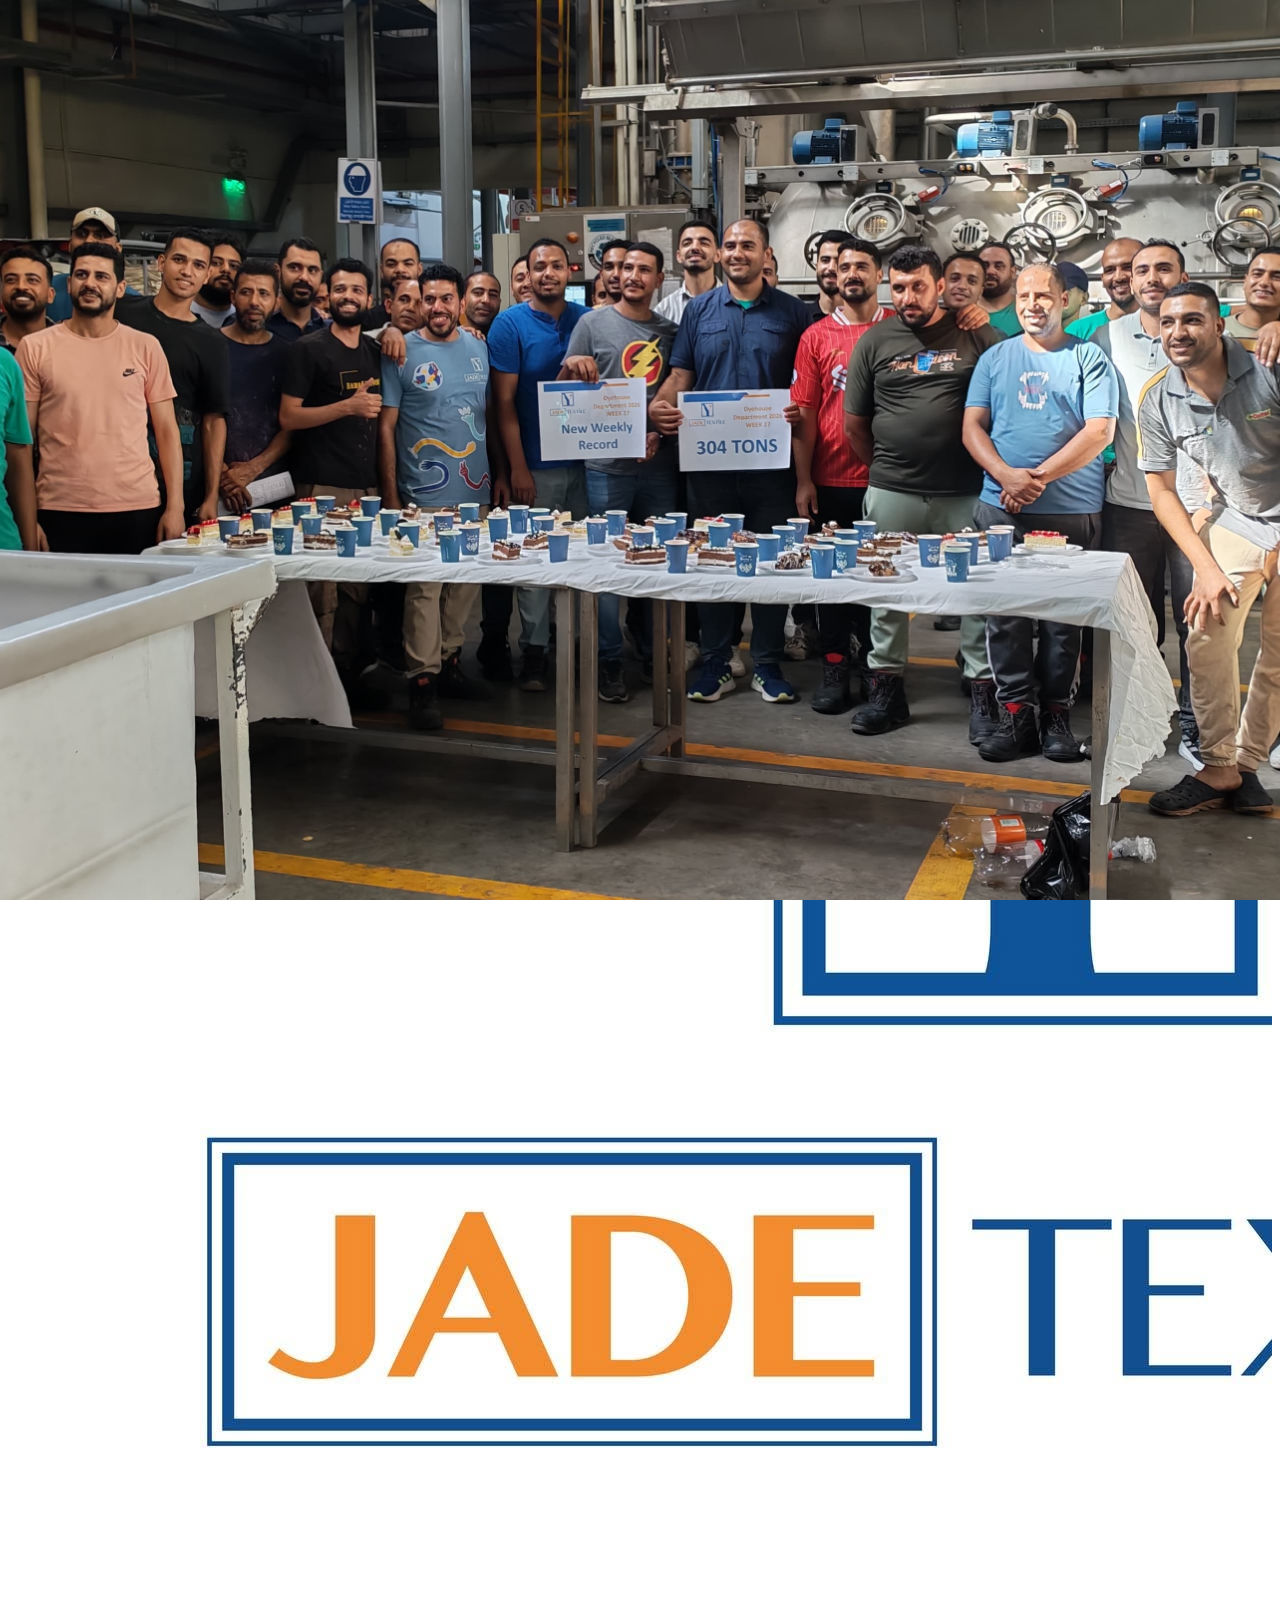
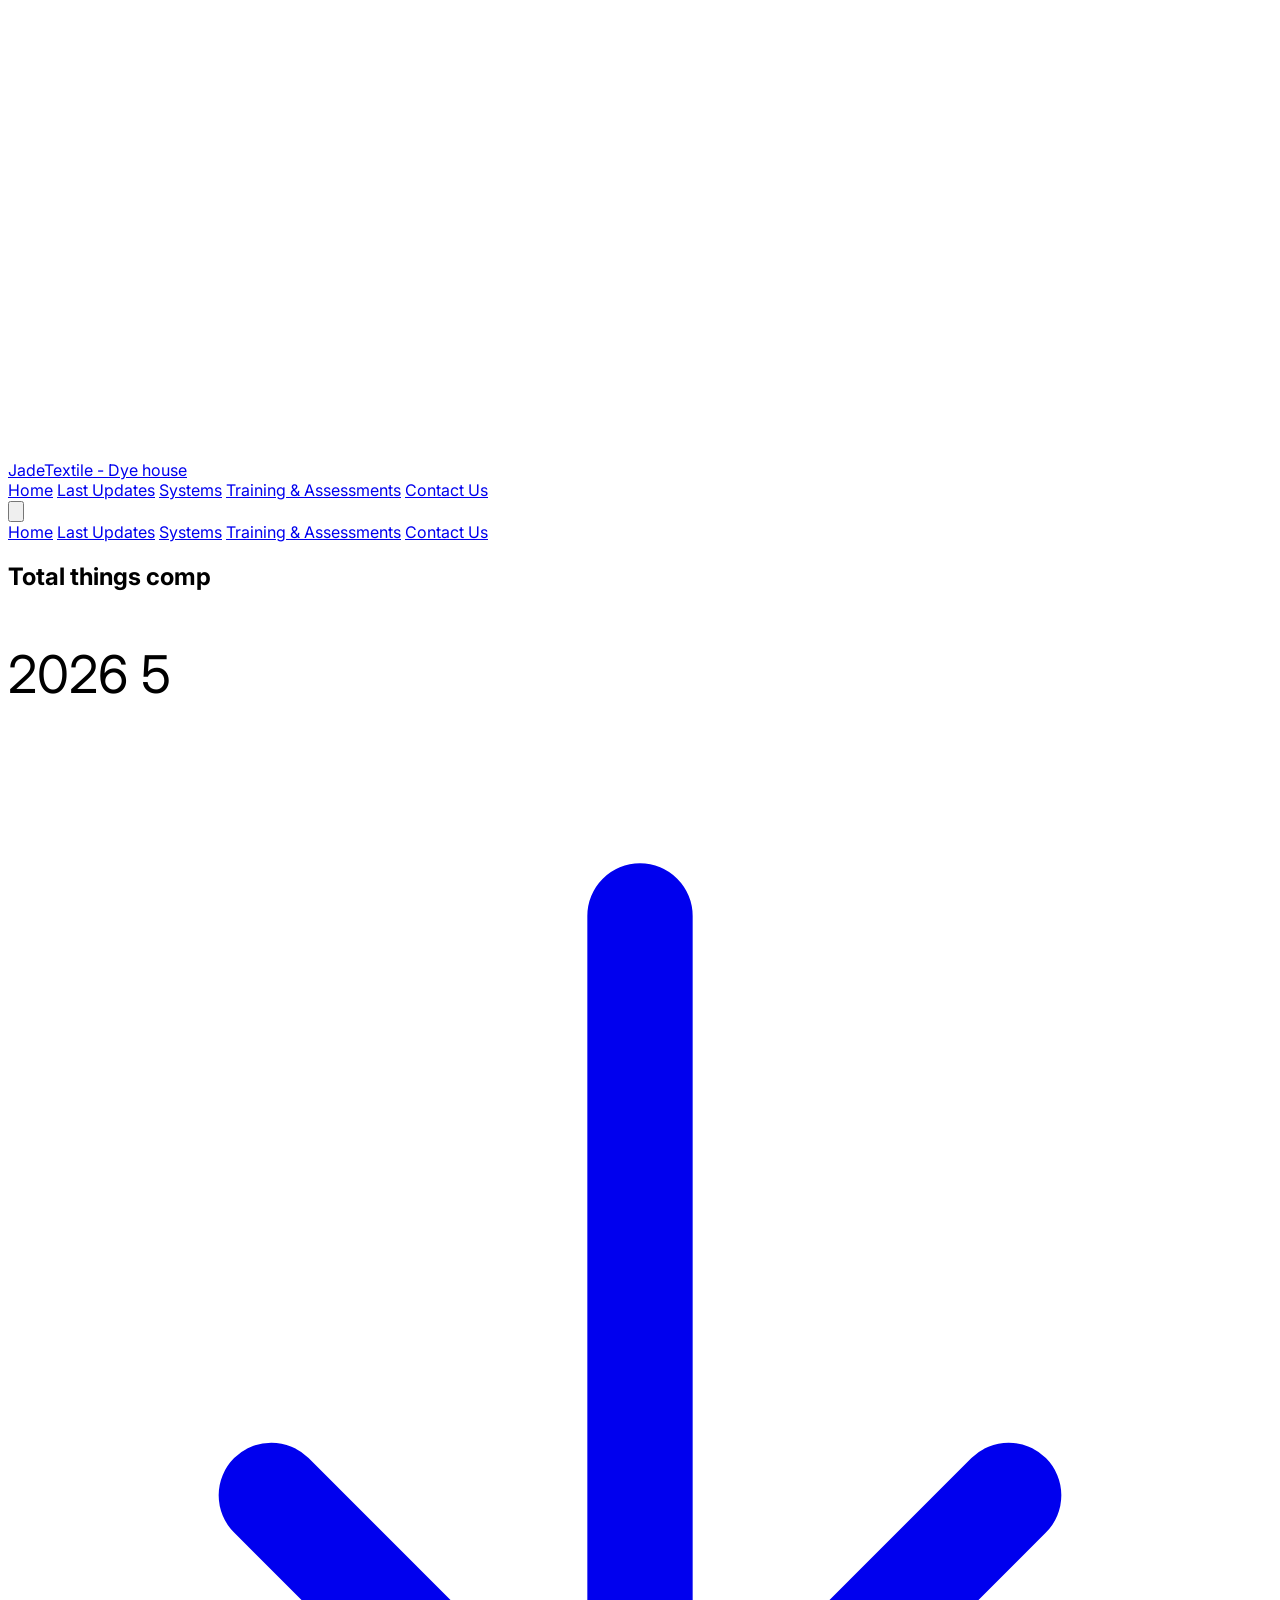
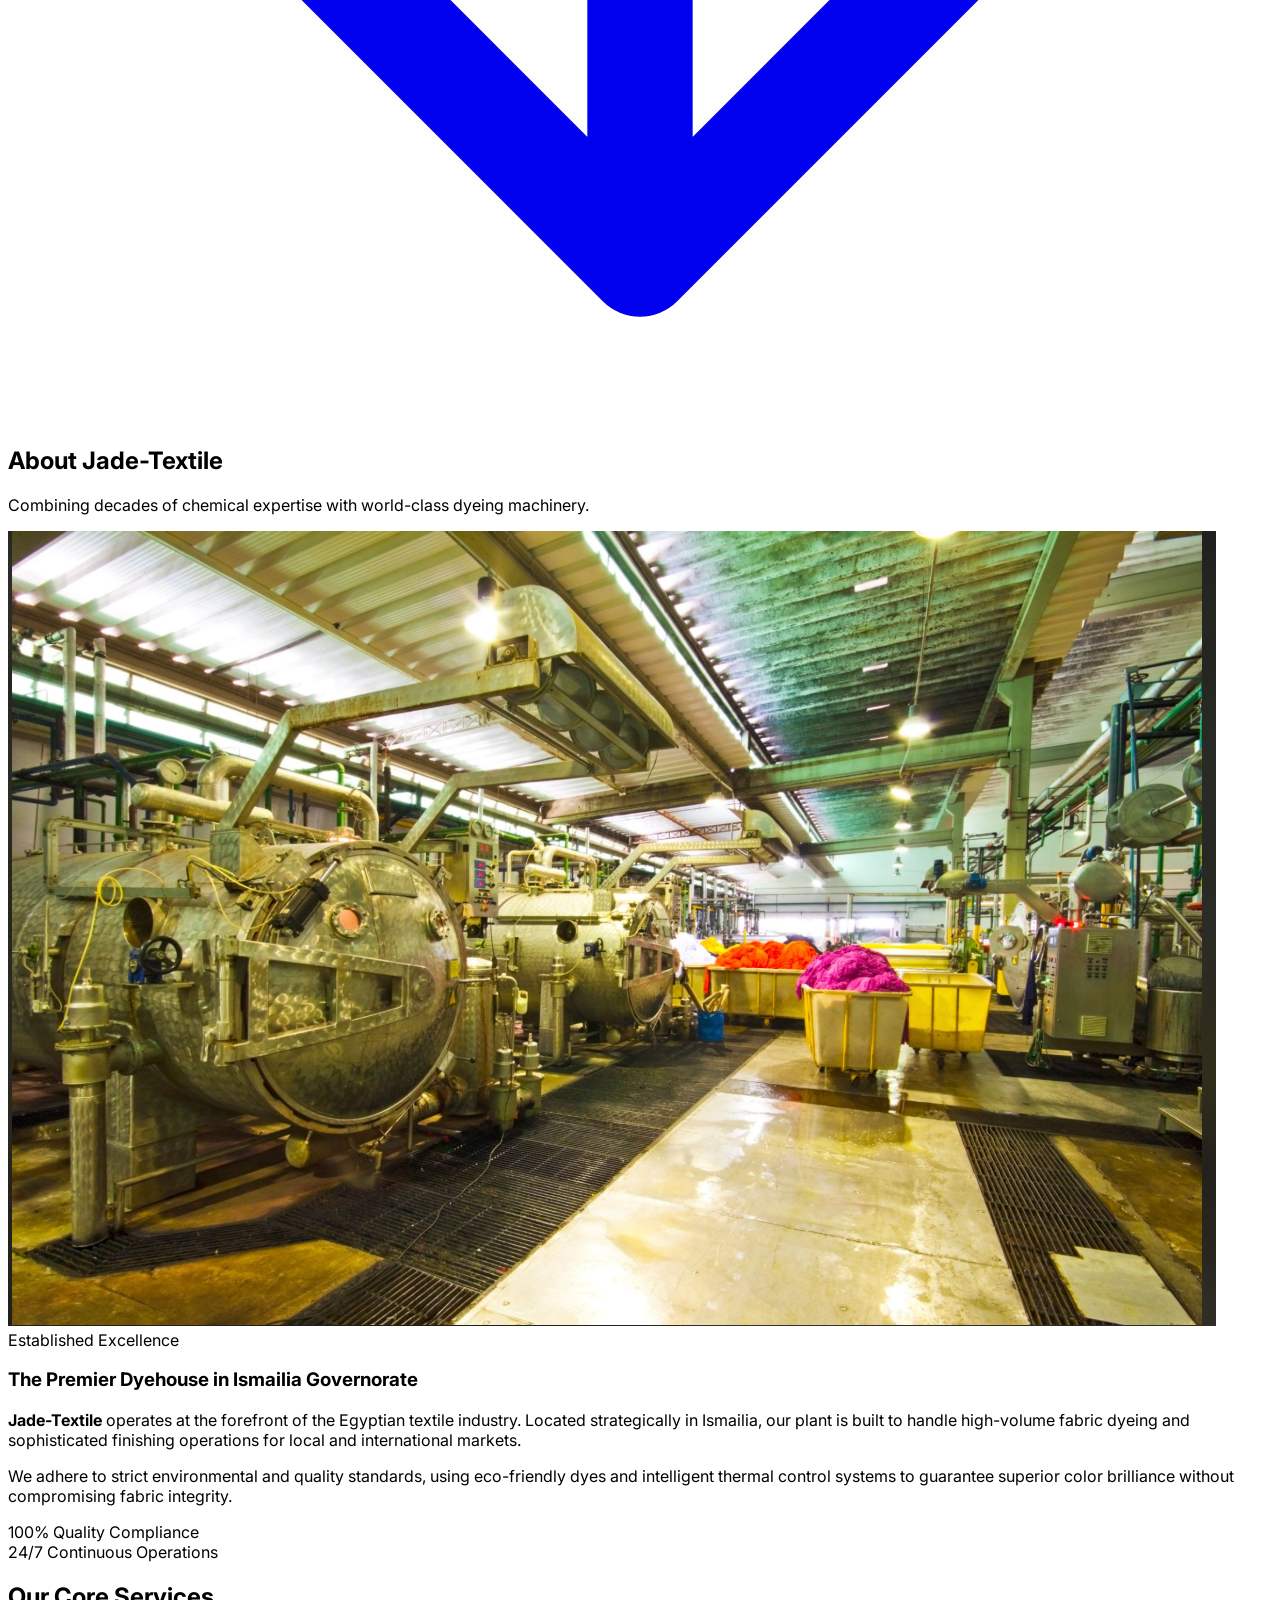
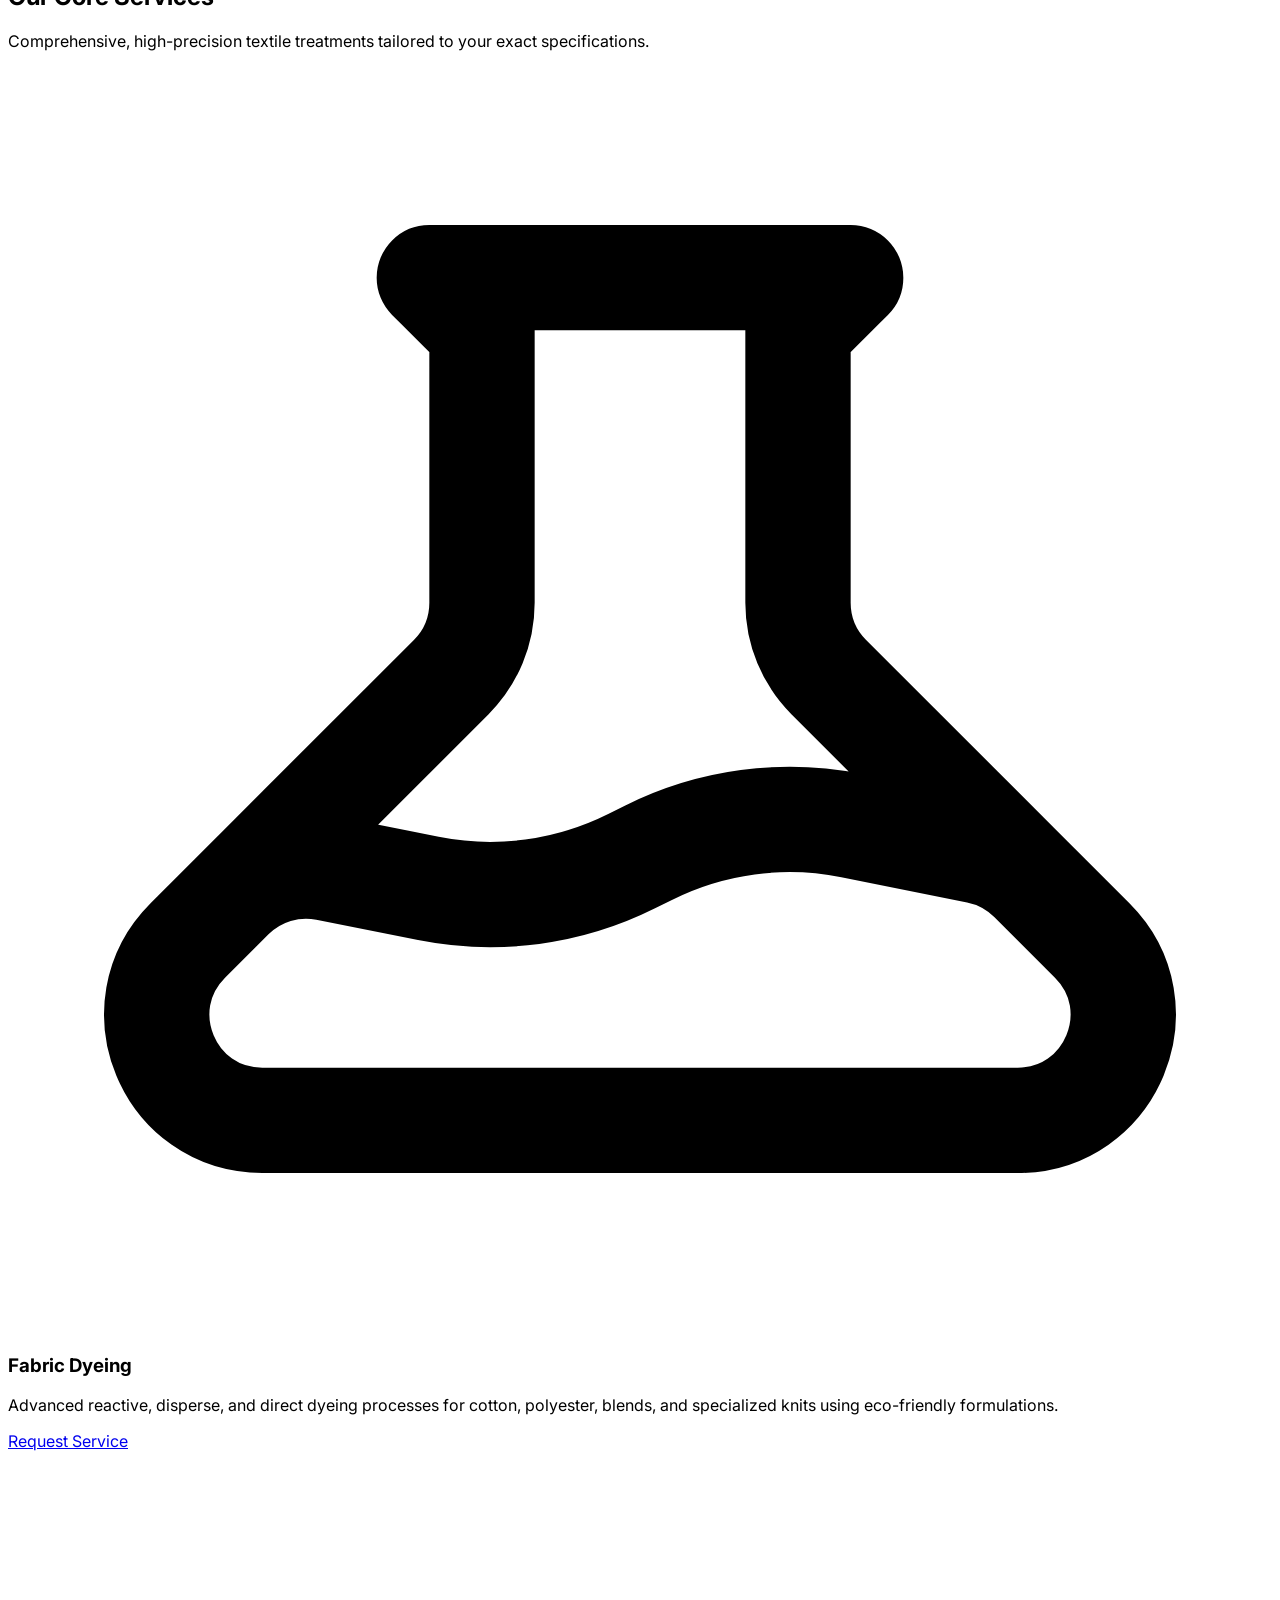
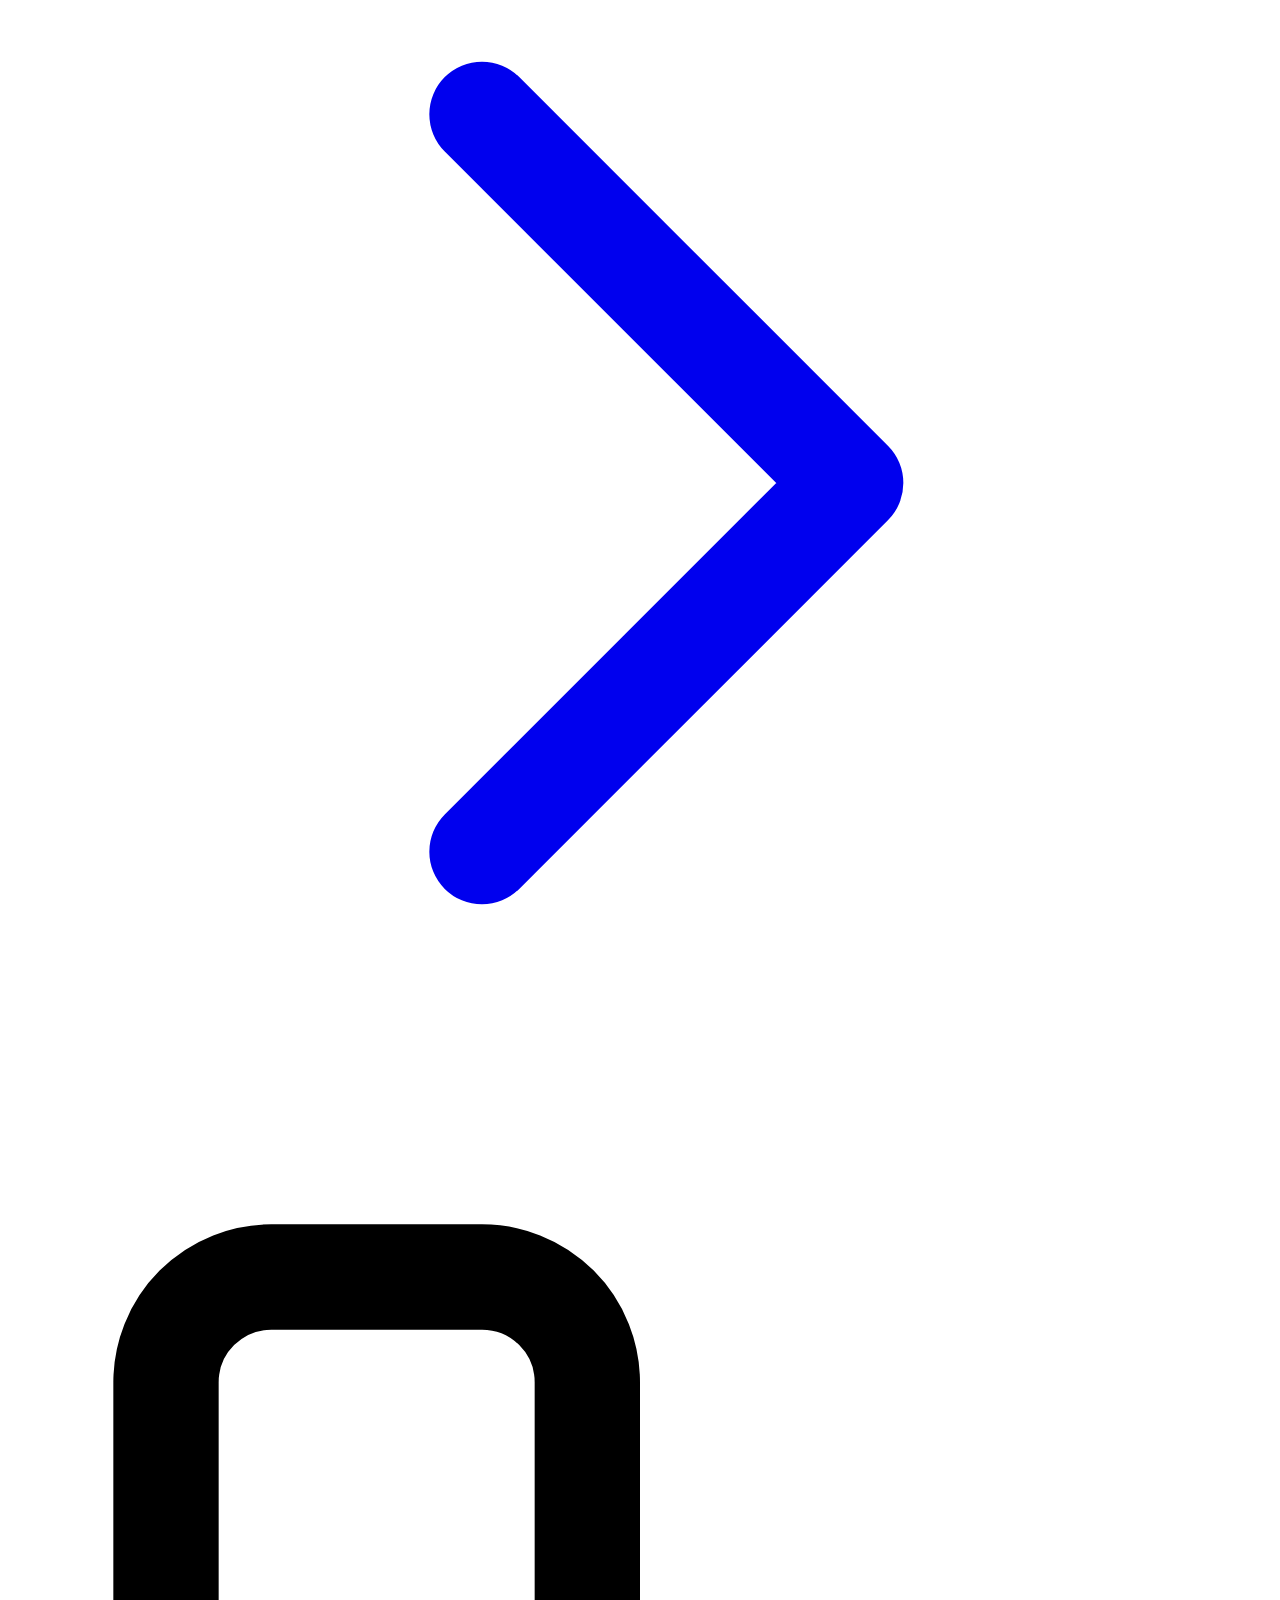
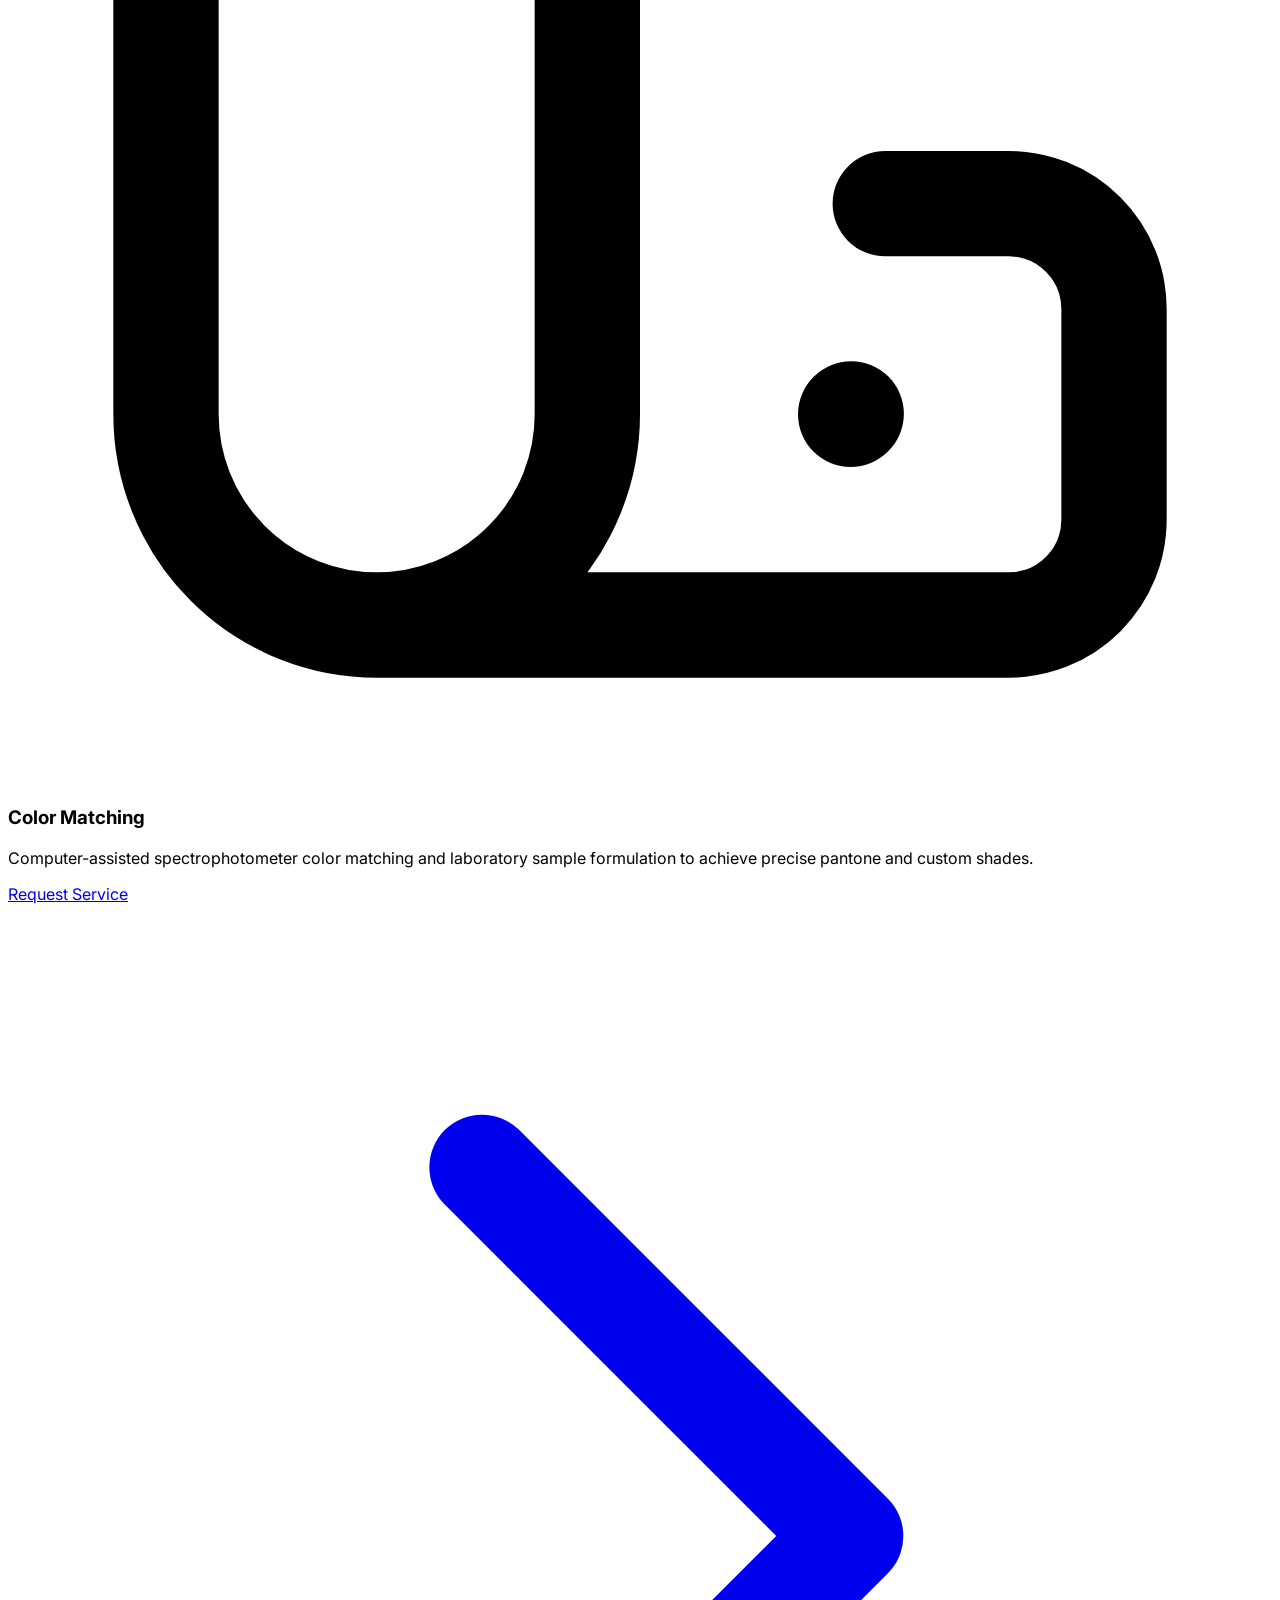
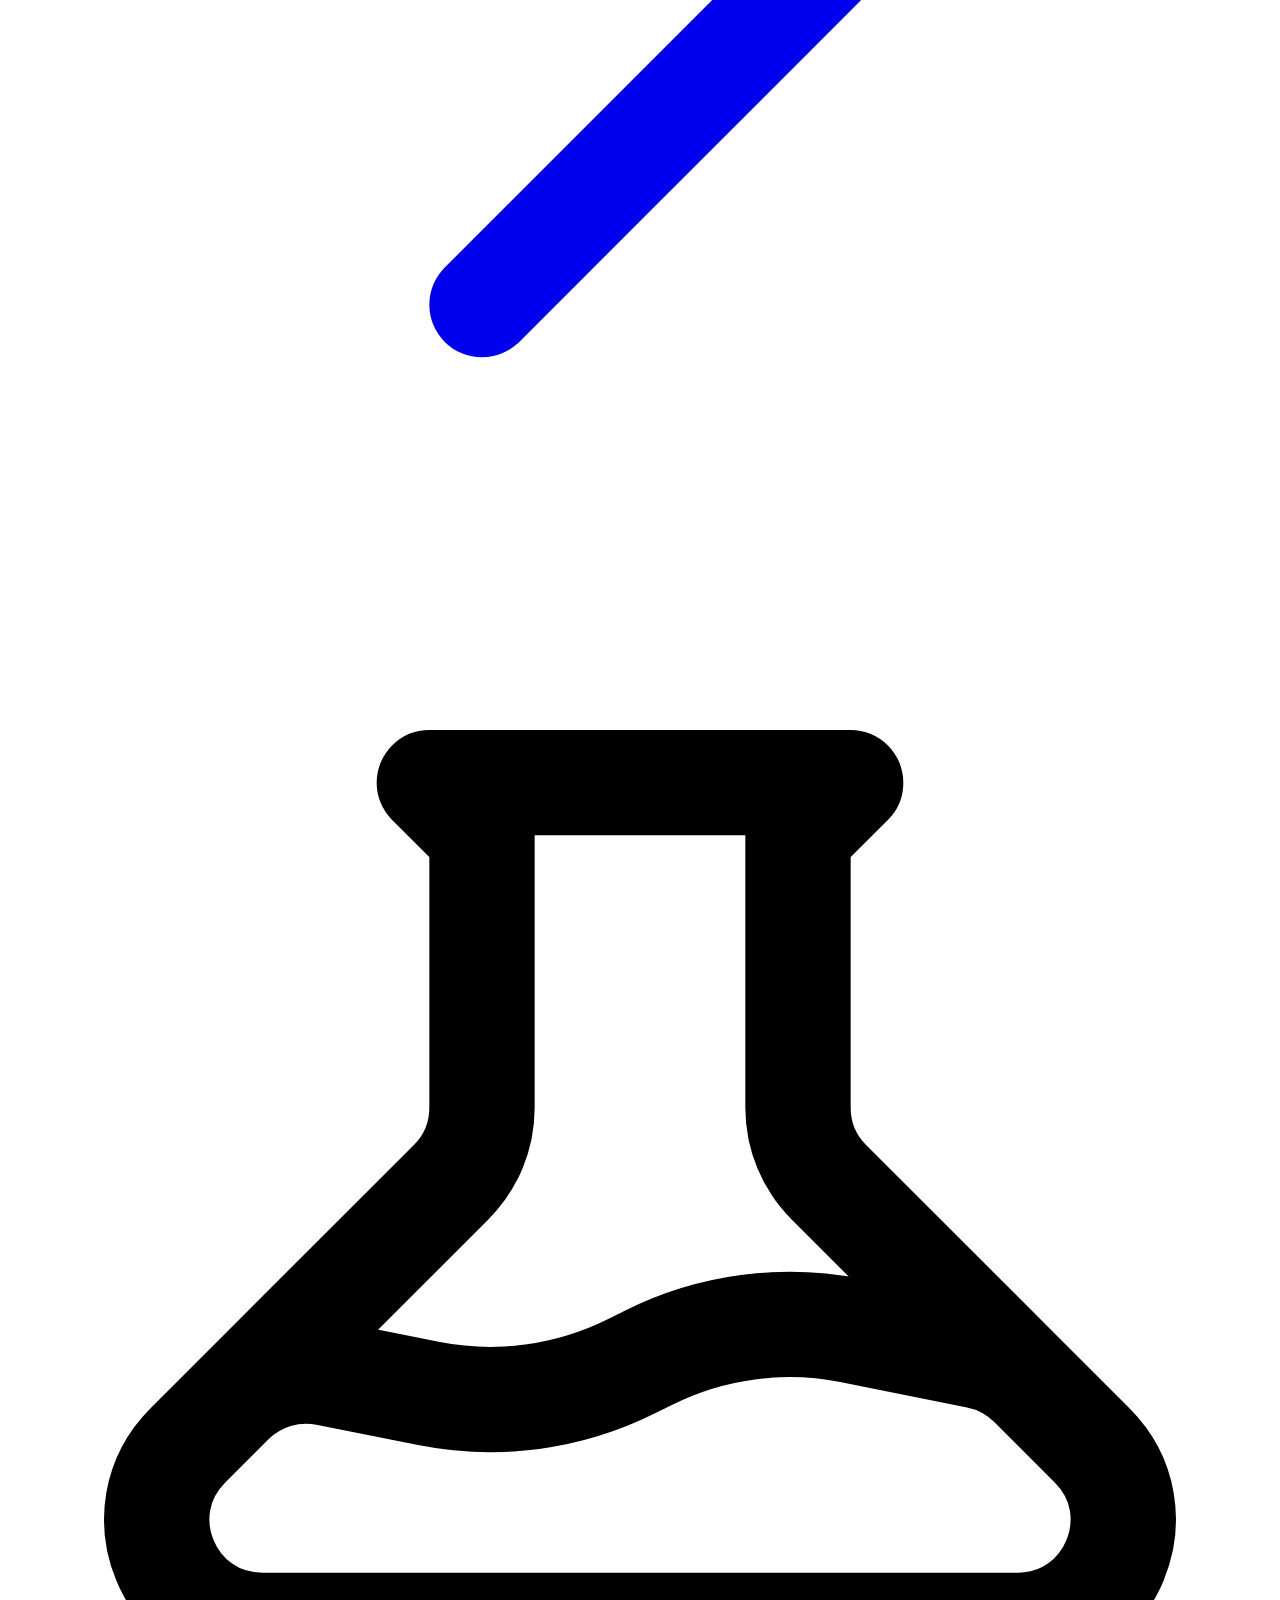
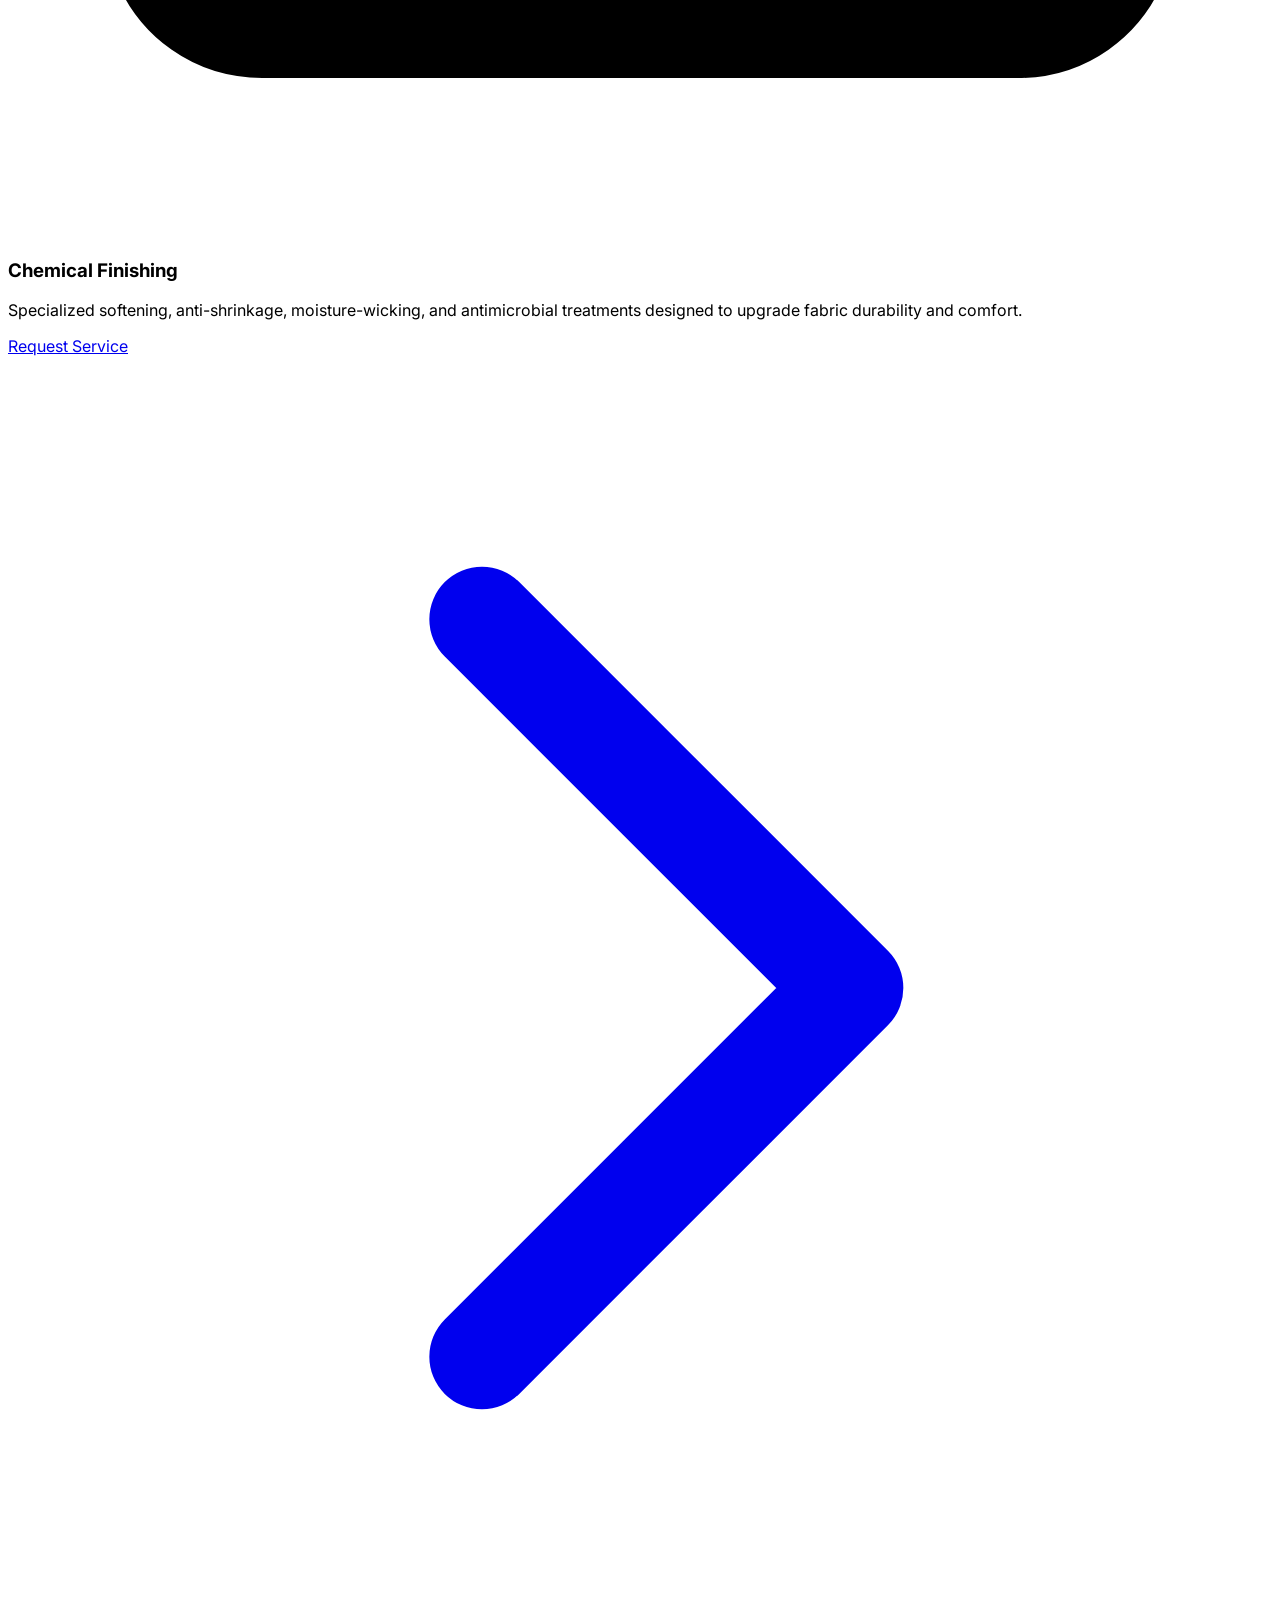
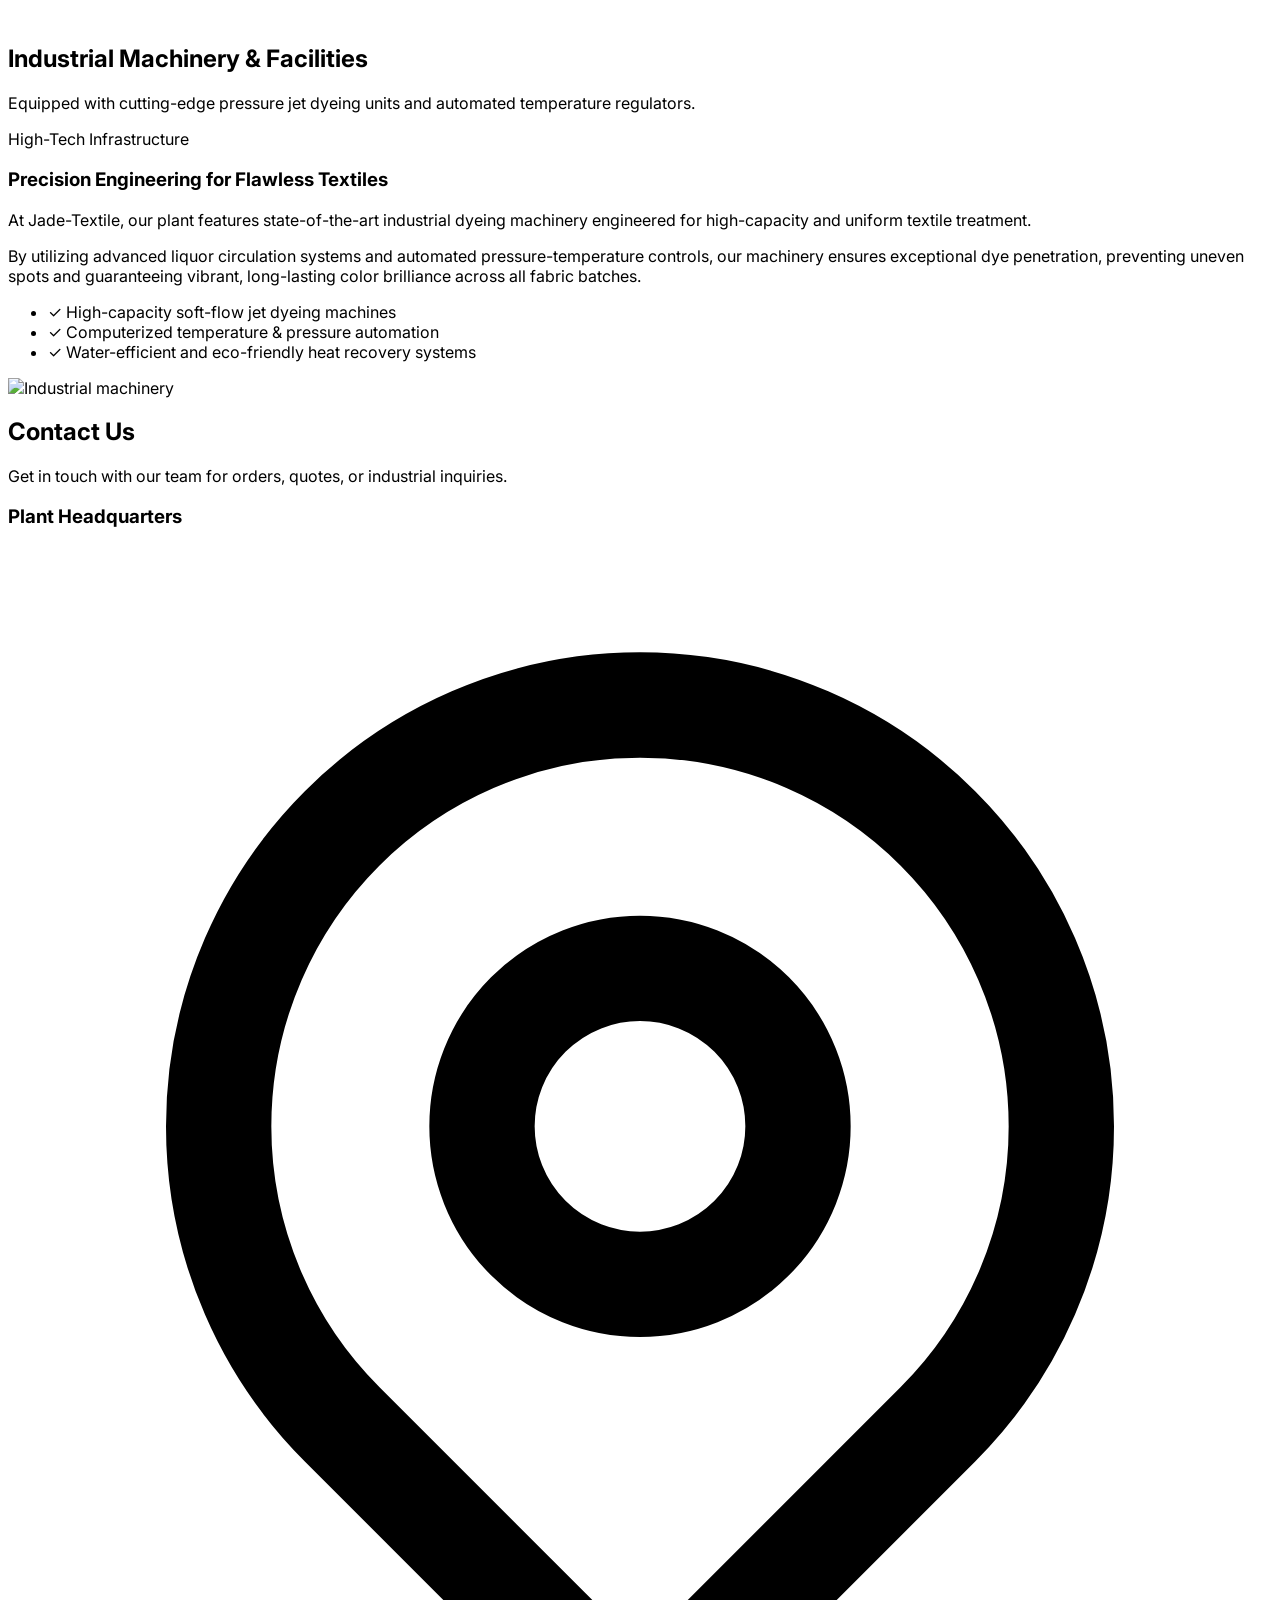
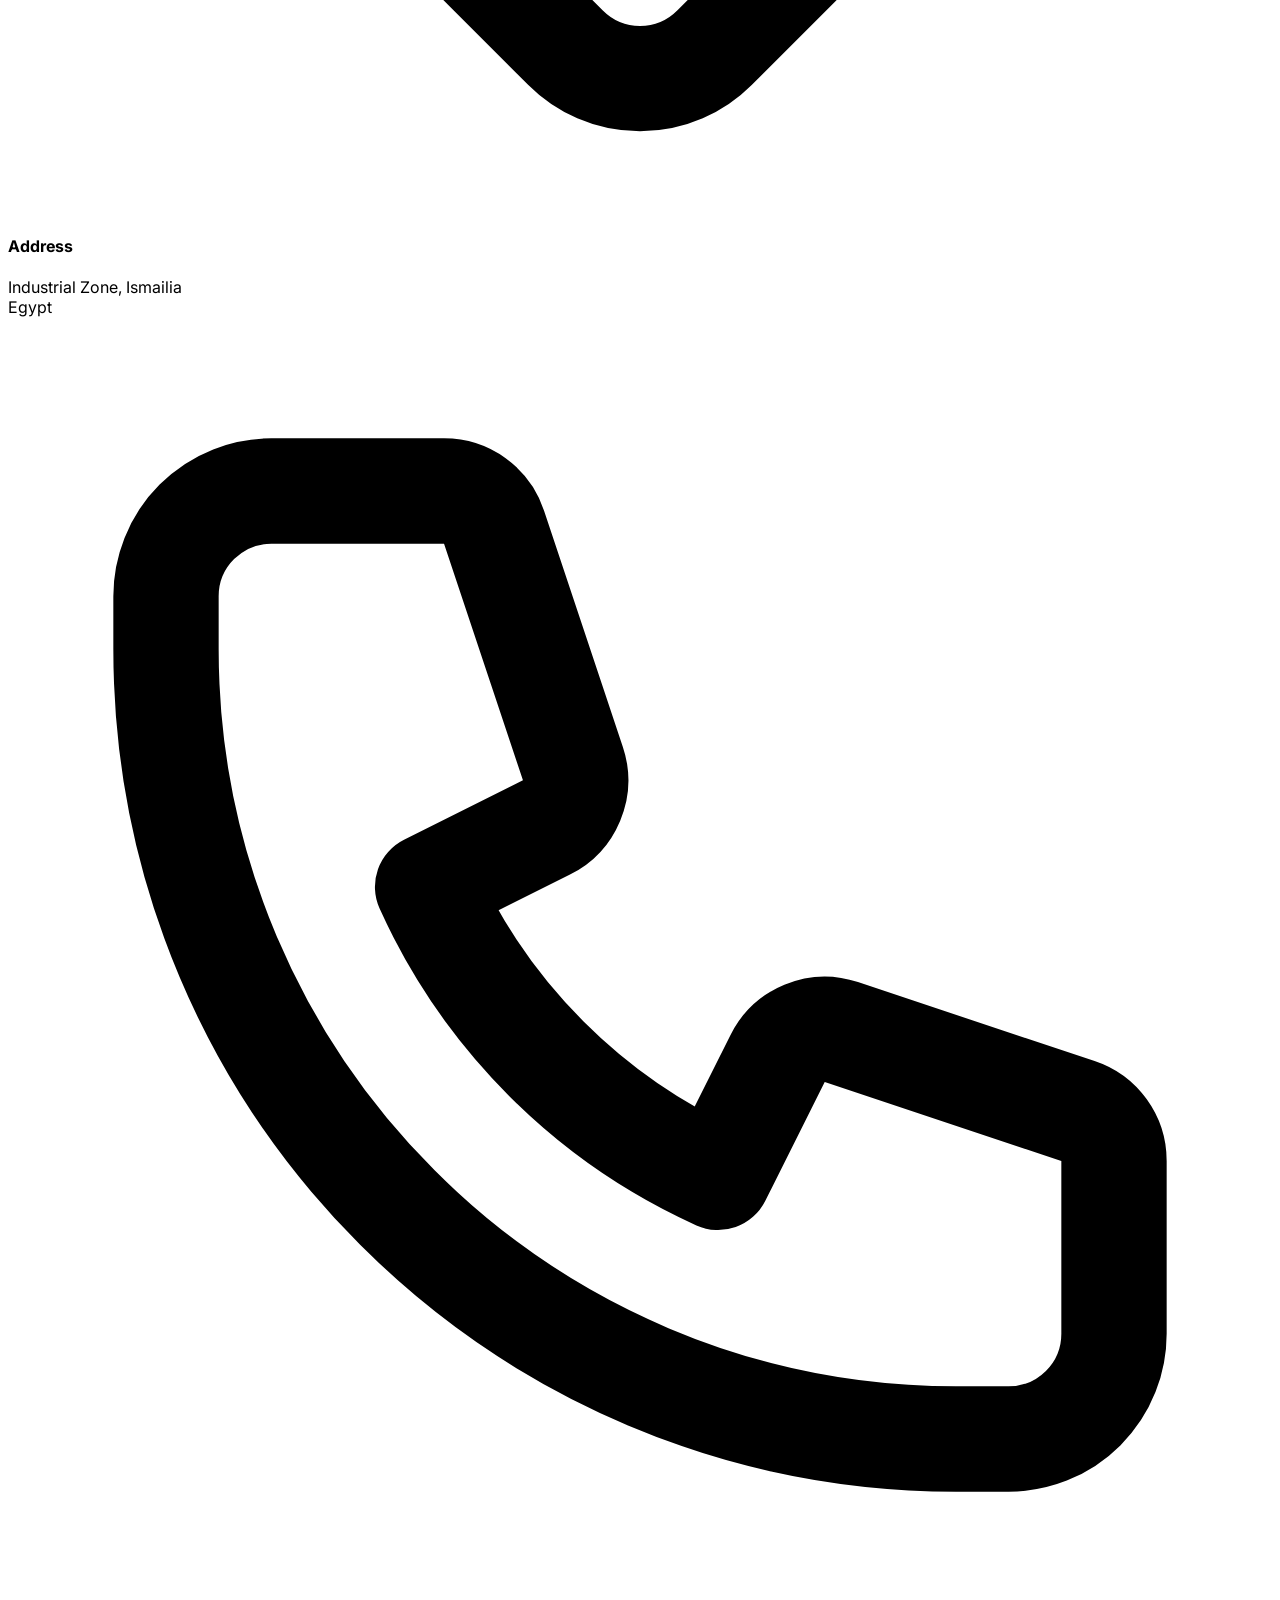
==== commit 1dc3d3ce: "Change Systems link to relative path" ====
--- a/index.html
+++ b/index.html
@@ -80,7 +80,7 @@
         <div class="px-4 pt-3 pb-5 space-y-2 text-center">
             <a href="/index.html" class="mobile-link block px-3 py-2.5 rounded-lg text-base font-semibold text-gray-700 hover:bg-blue-50 hover:text-secondary">Home</a>
             <a href="#about" class="mobile-link block px-3 py-2.5 rounded-lg text-base font-semibold text-gray-700 hover:bg-blue-50 hover:text-secondary">Last Updates</a>
-            <a href="/systems.html" class="mobile-link block px-3 py-2.5 rounded-lg text-base font-semibold text-gray-700 hover:bg-blue-50 hover:text-secondary">Systems</a>
+            <a href="./systems.html" class="mobile-link block px-3 py-2.5 rounded-lg text-base font-semibold text-gray-700 hover:bg-blue-50 hover:text-secondary">Systems</a>
             <a href="#machinery" class="mobile-link block px-3 py-2.5 rounded-lg text-base font-semibold text-gray-700 hover:bg-blue-50 hover:text-secondary">Training & Assessments</a>
             <a href="#contact" class="mobile-link block px-8 py-3 bg-secondary text-white font-bold rounded-xl shadow-lg hover:bg-blue-700 transition-all">Contact Us</a>
         </div>
@@ -373,4 +373,4 @@
     <script src="https://unpkg.com/aos@2.3.1/dist/aos.js"></script>
     <script src="./java.js"></script>
 </body>
-</html>+</html>
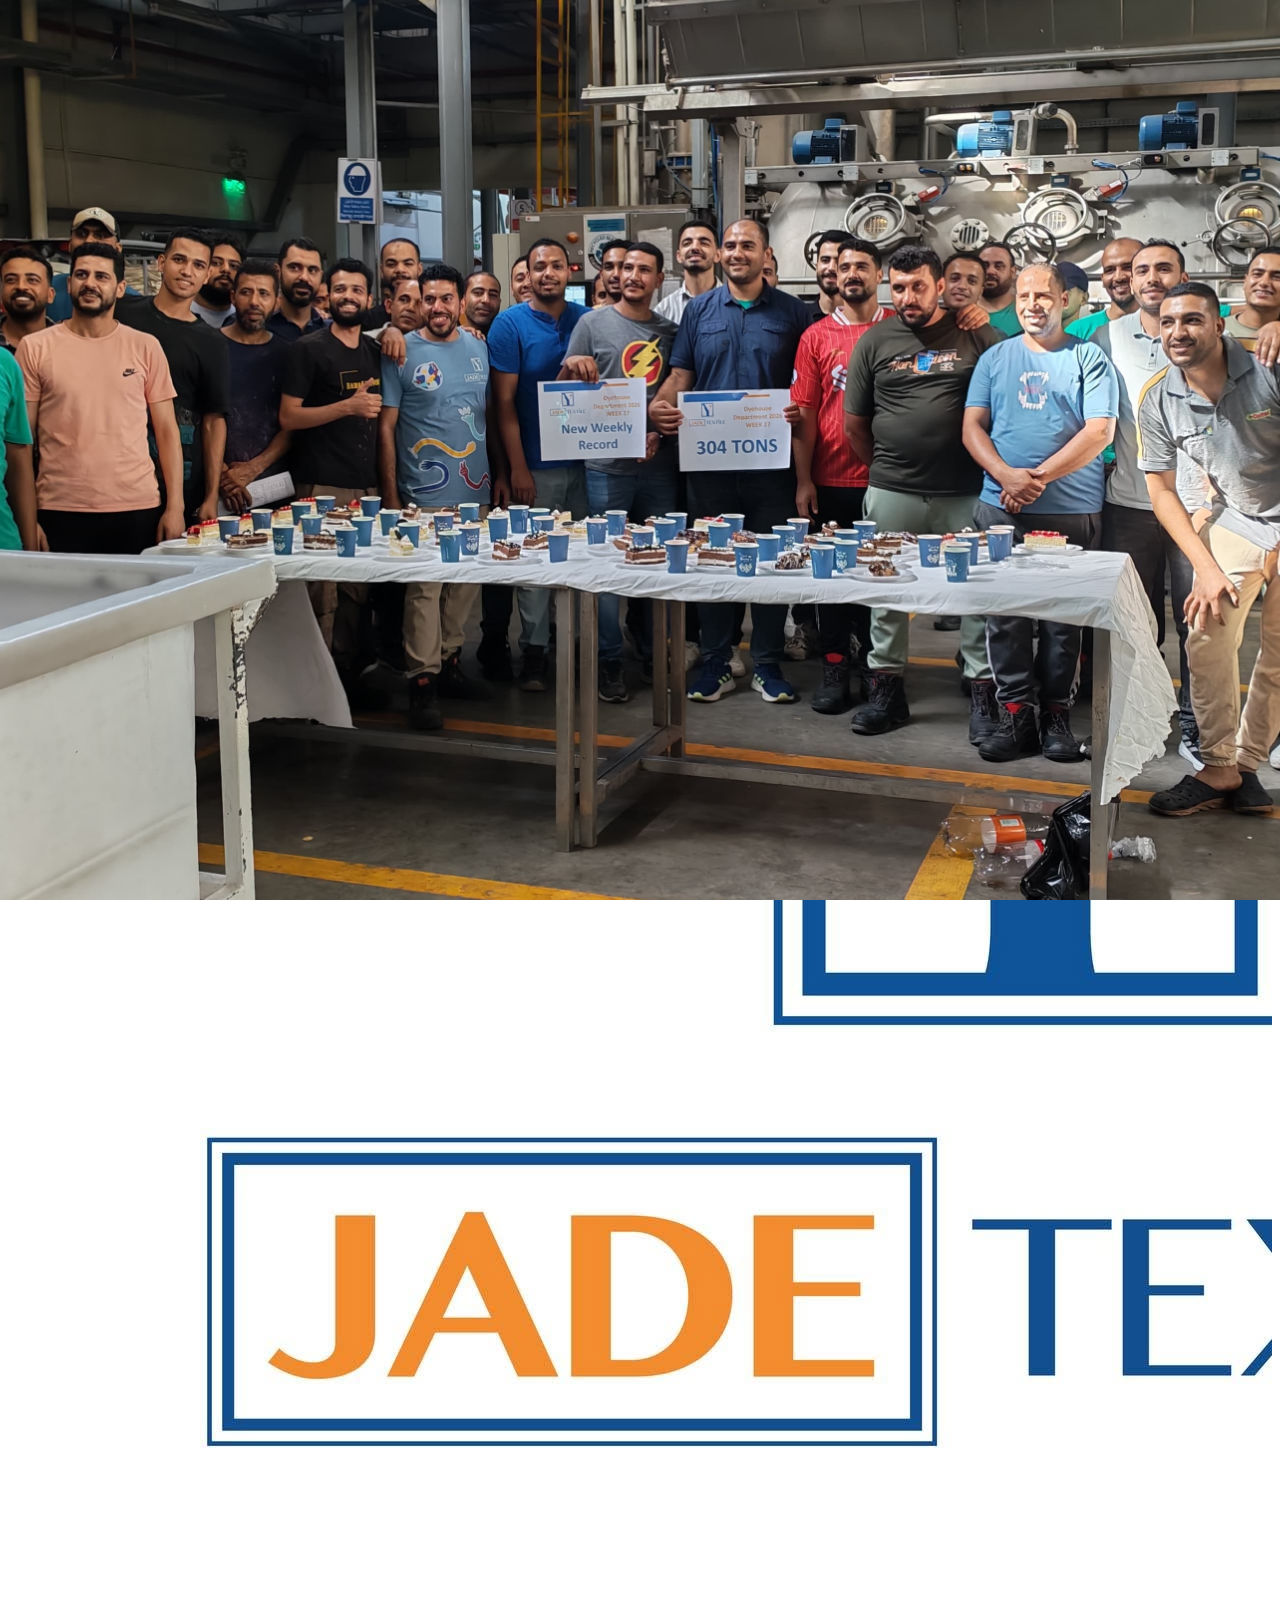
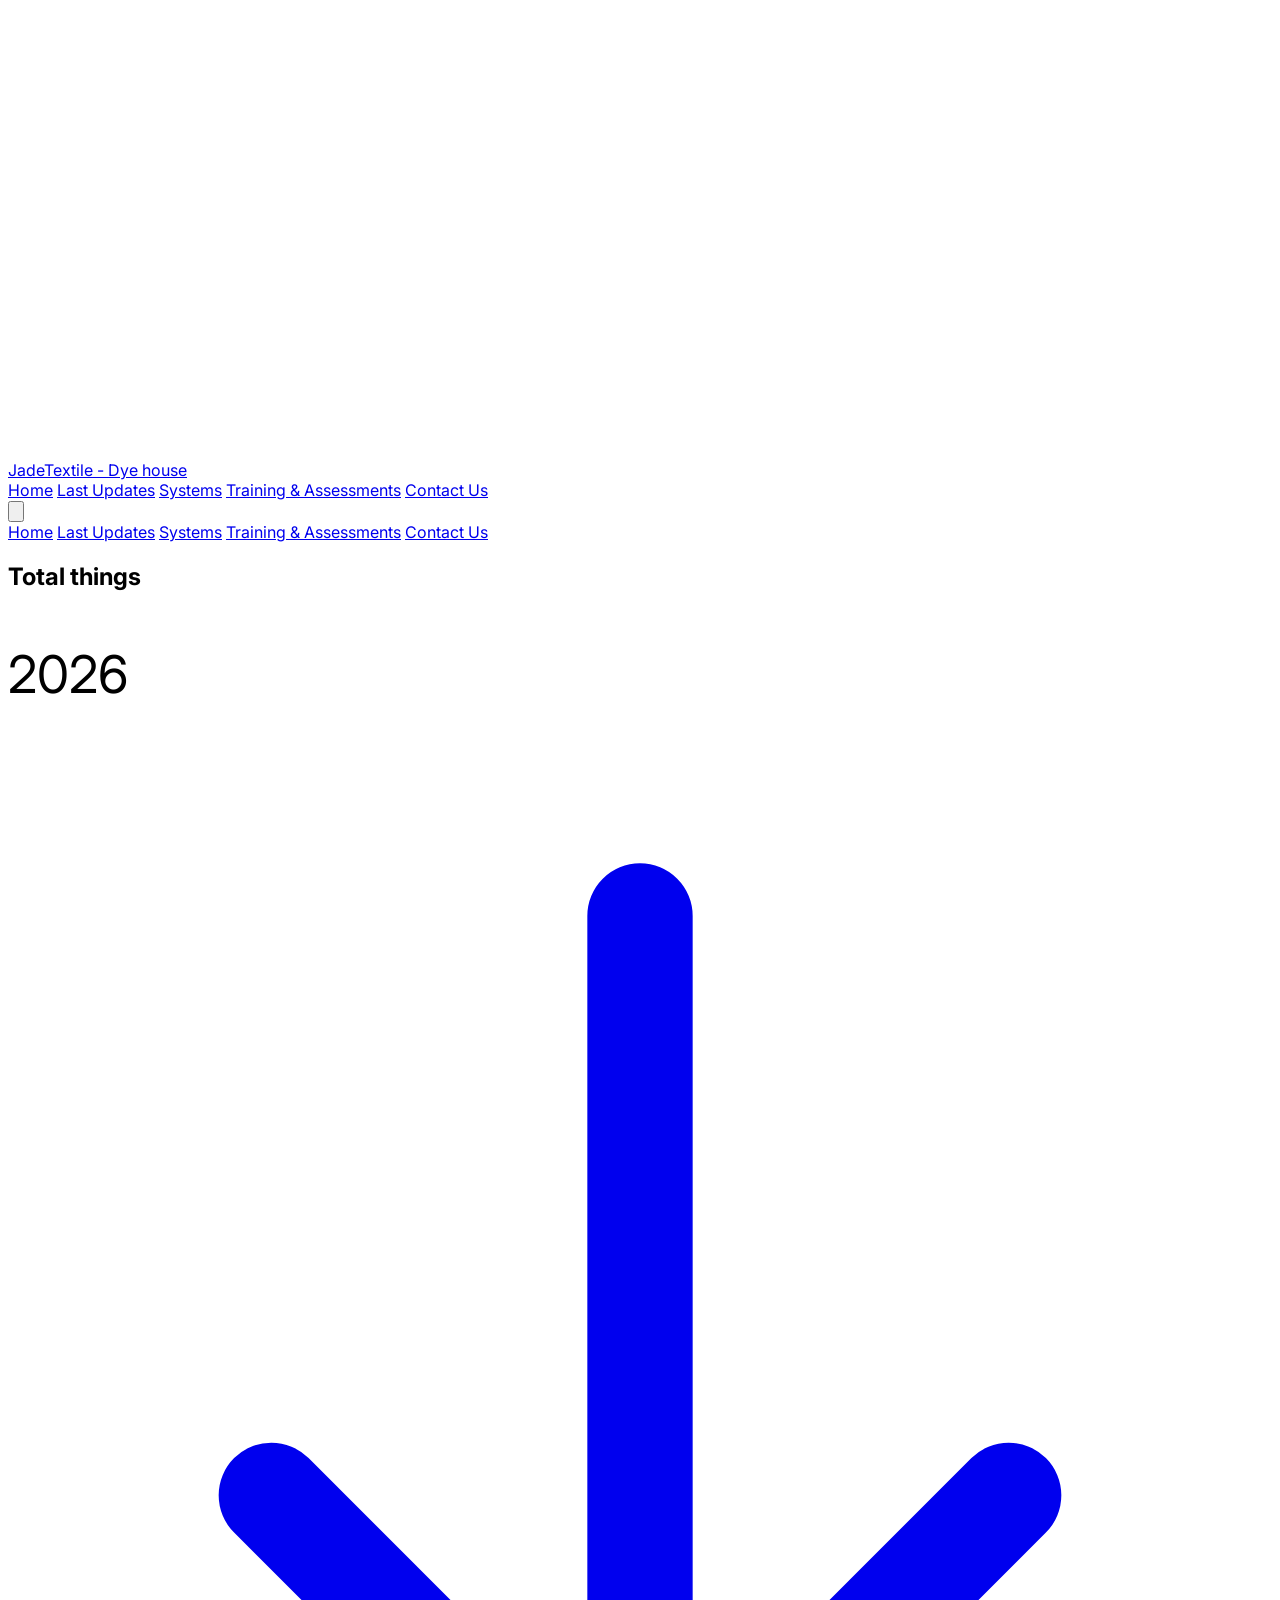
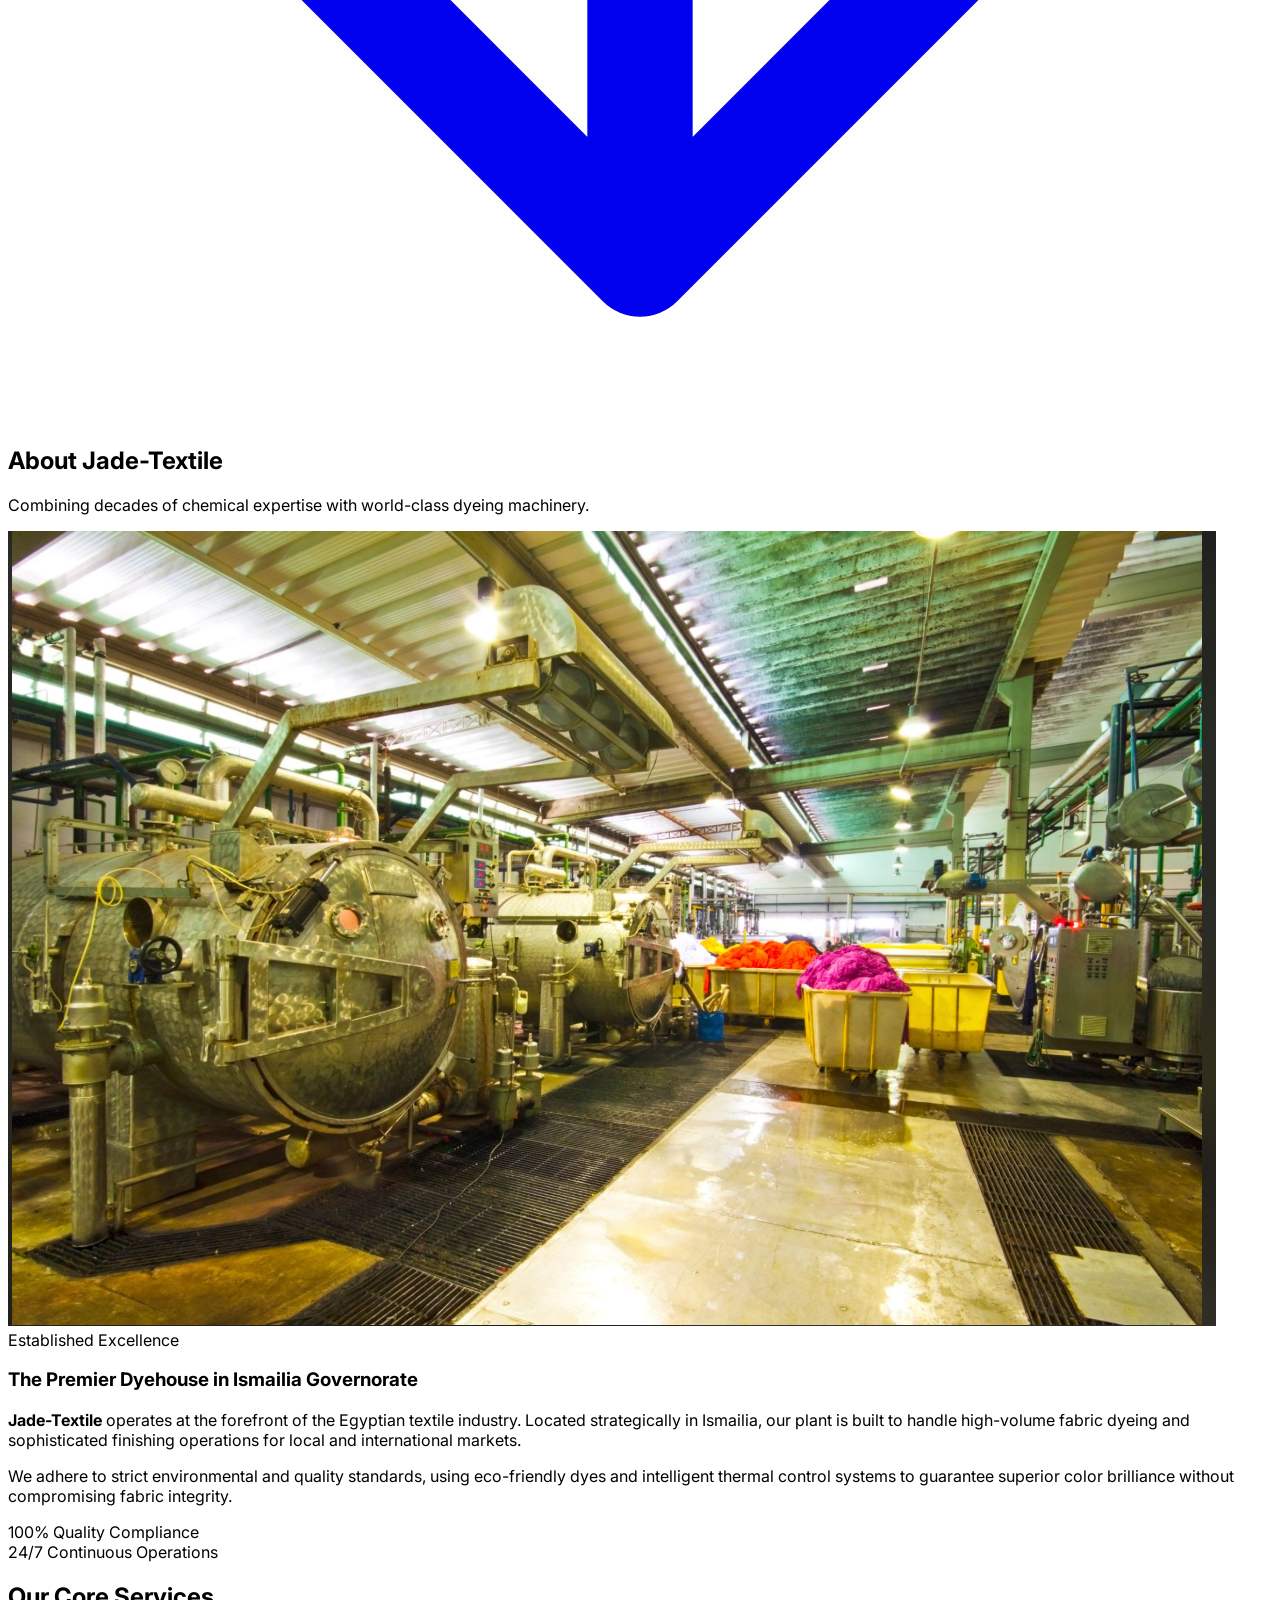
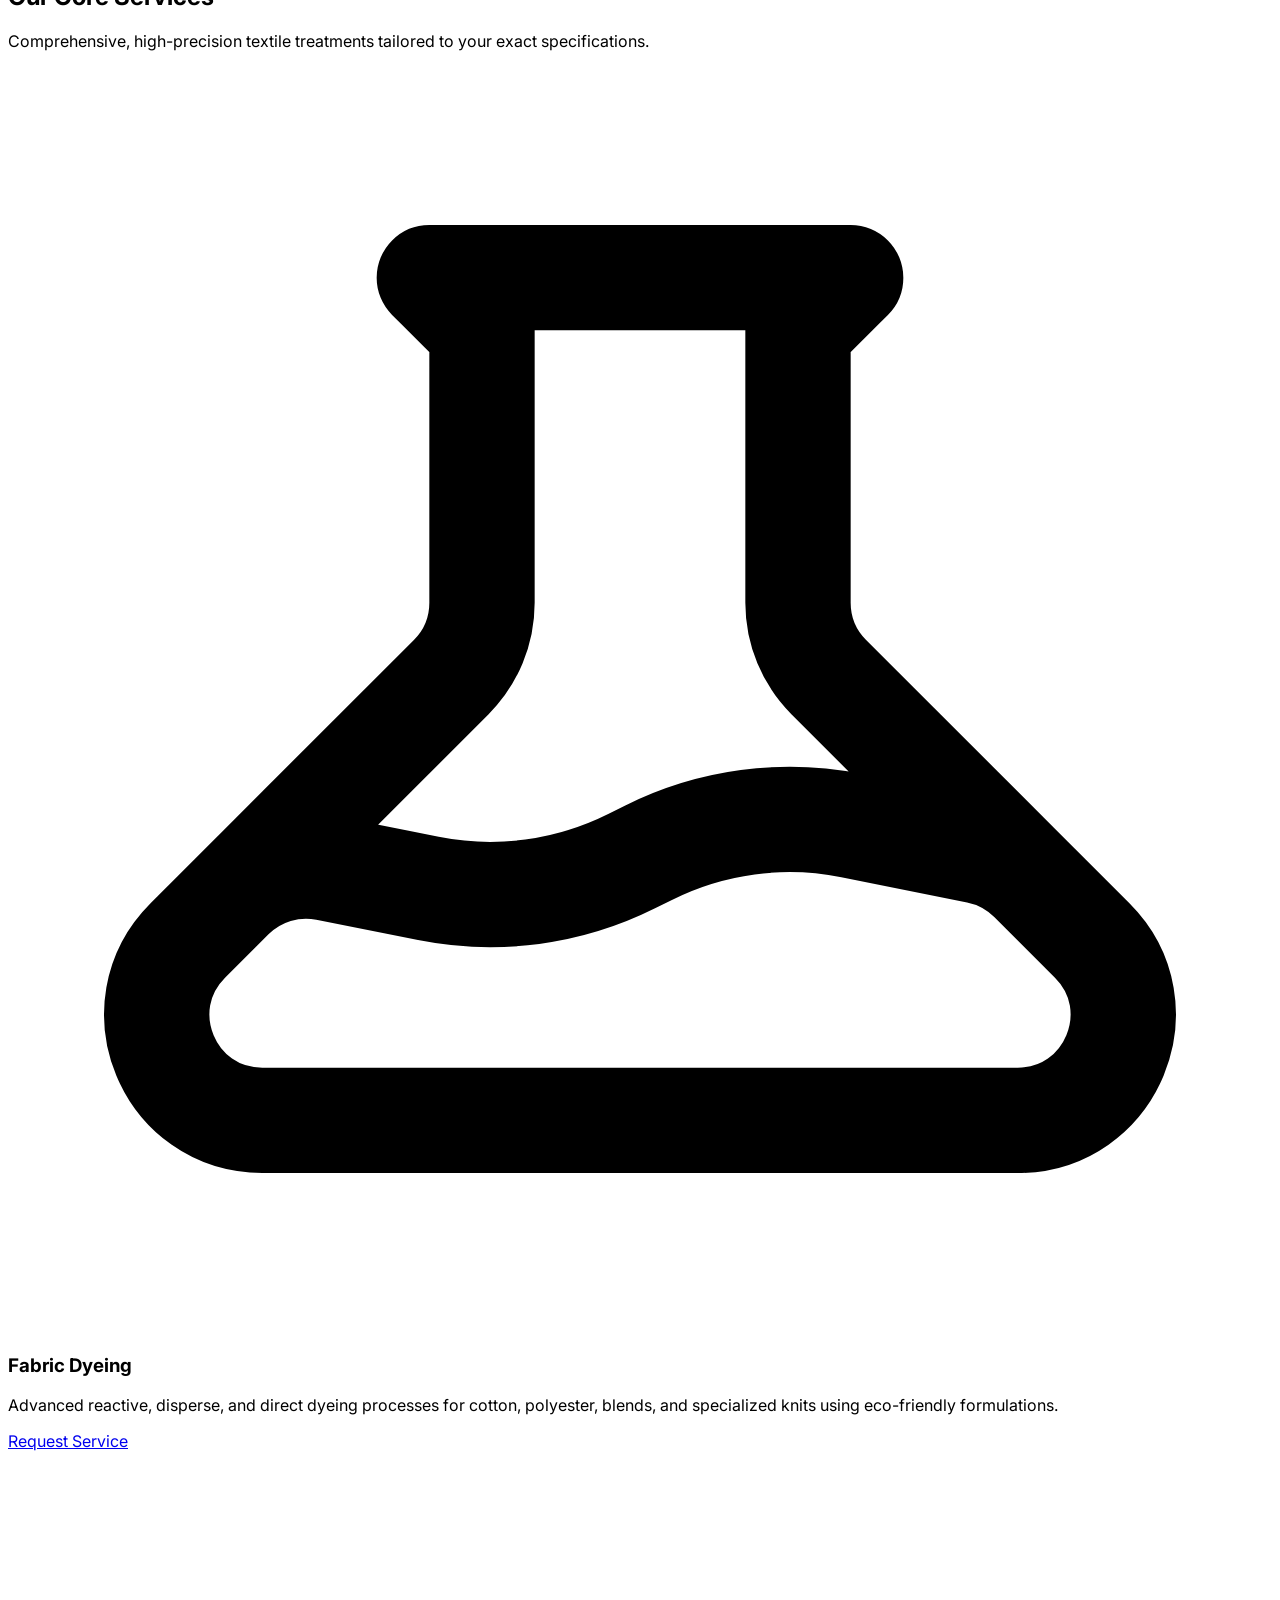
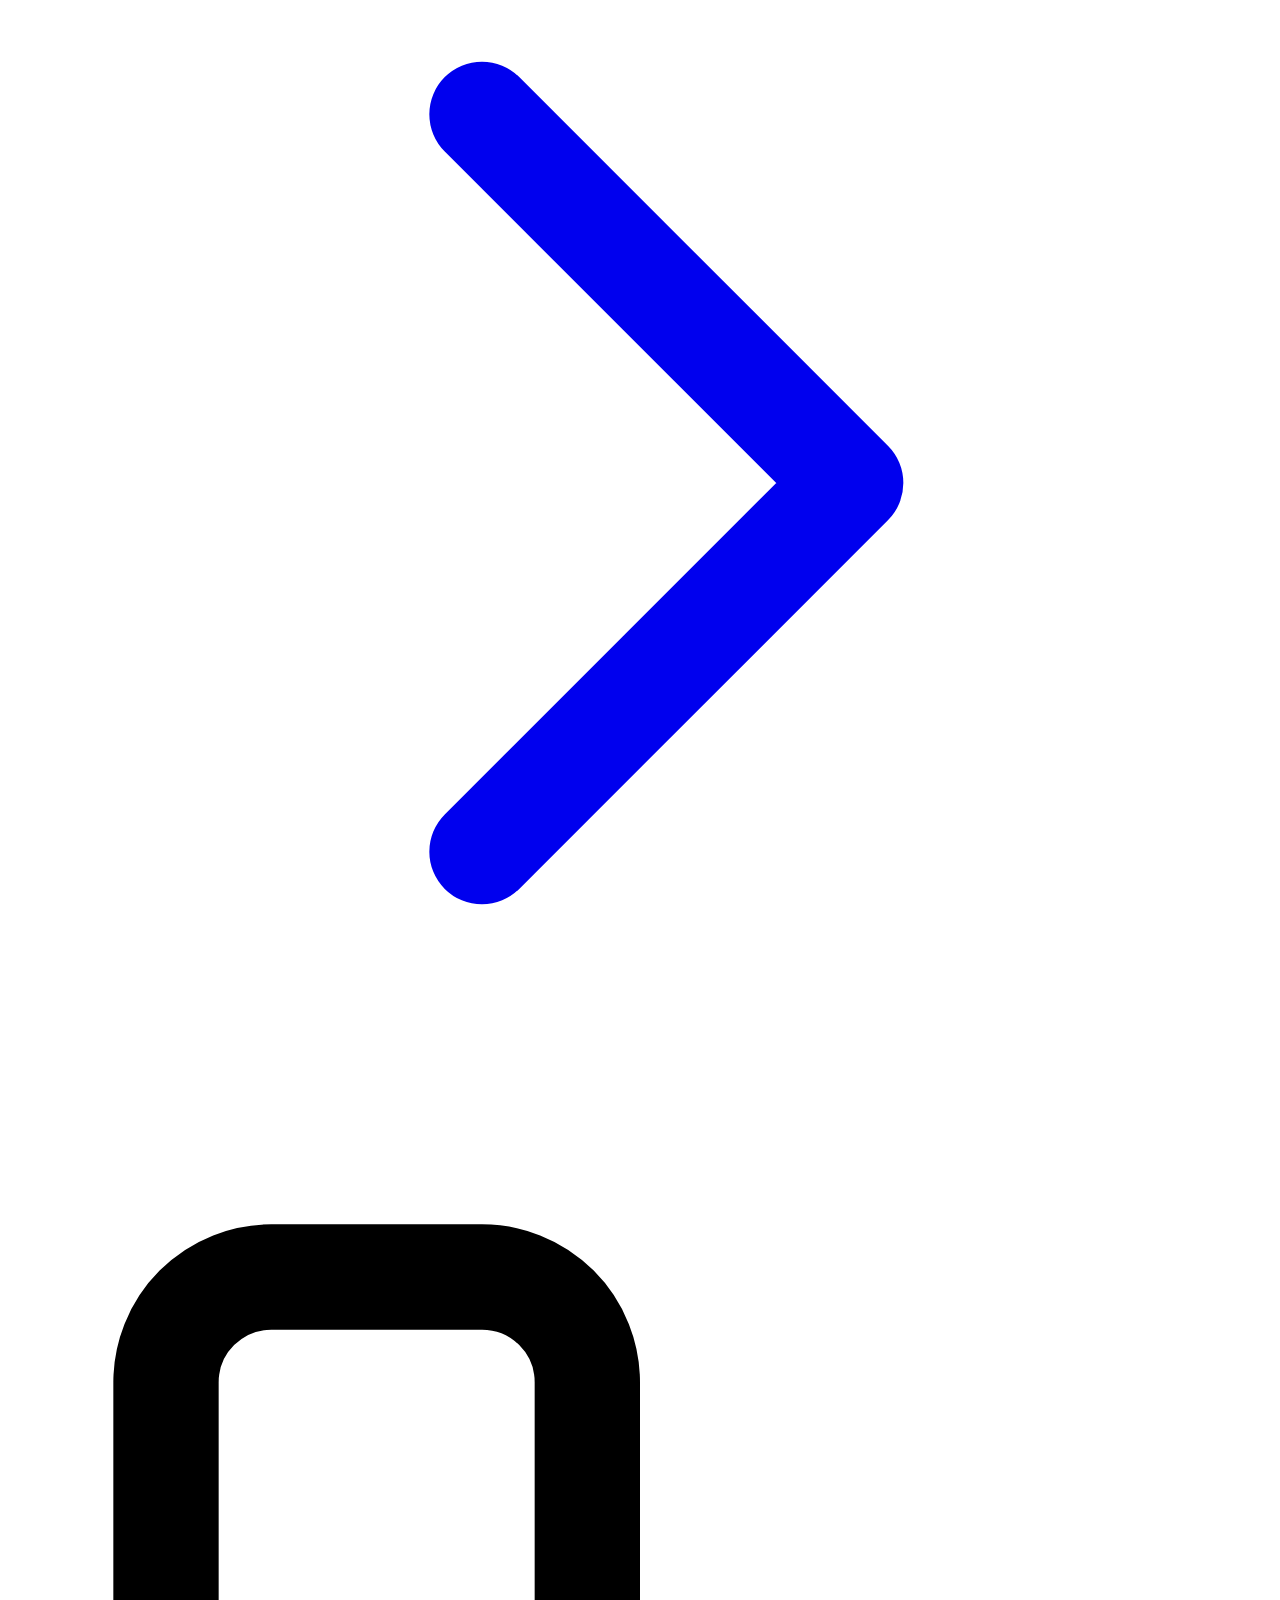
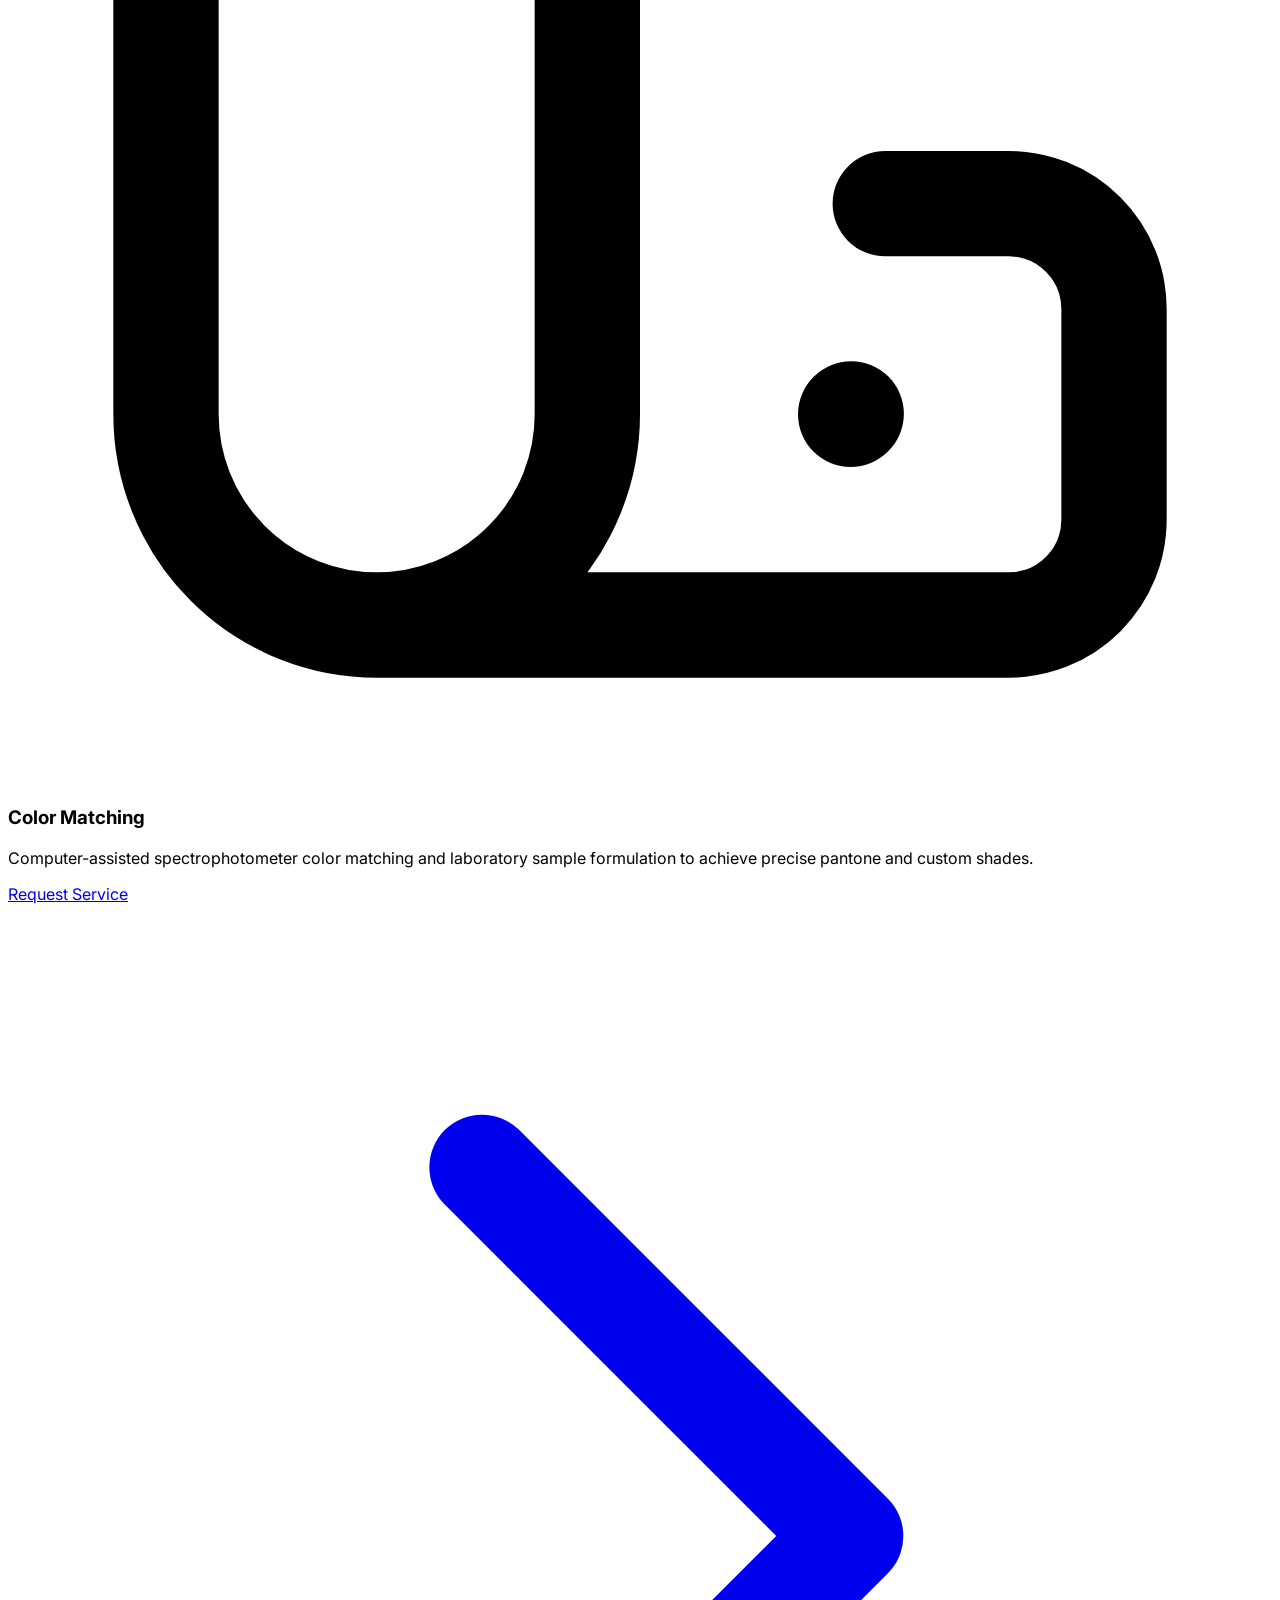
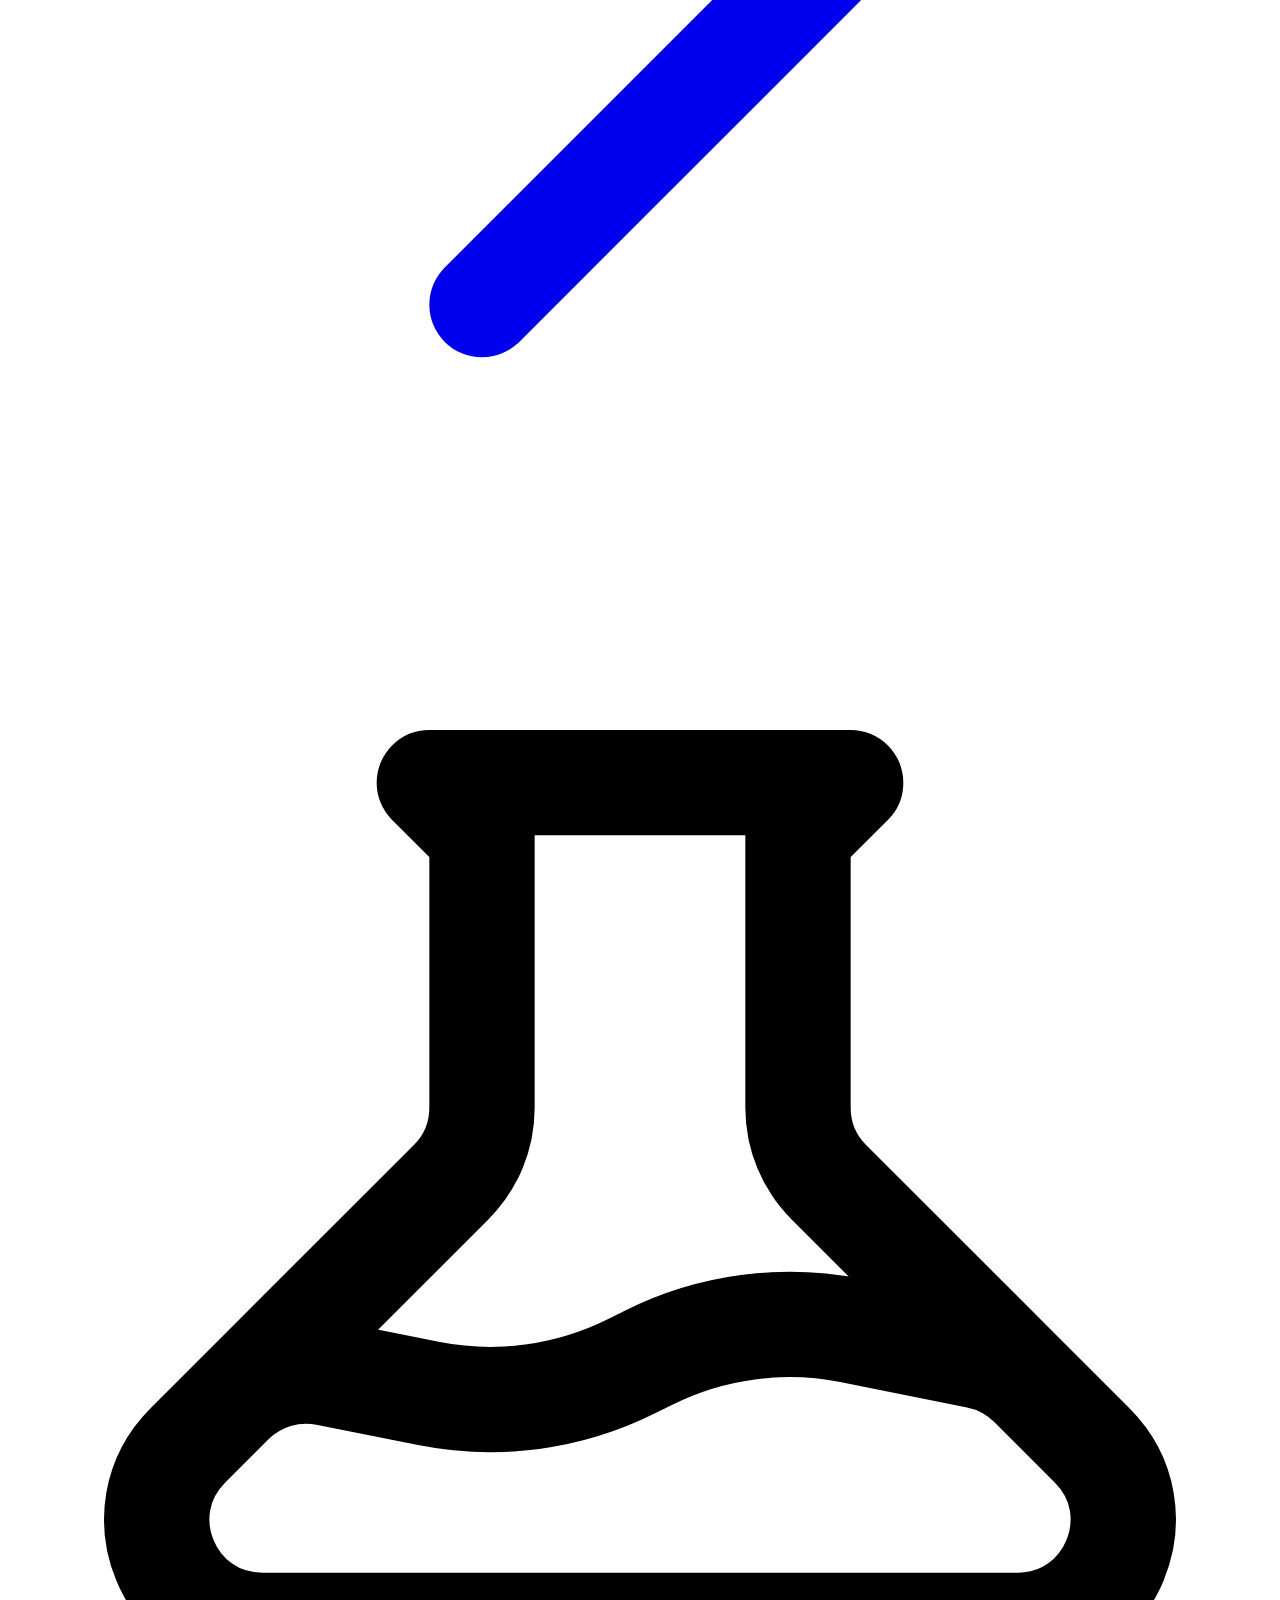
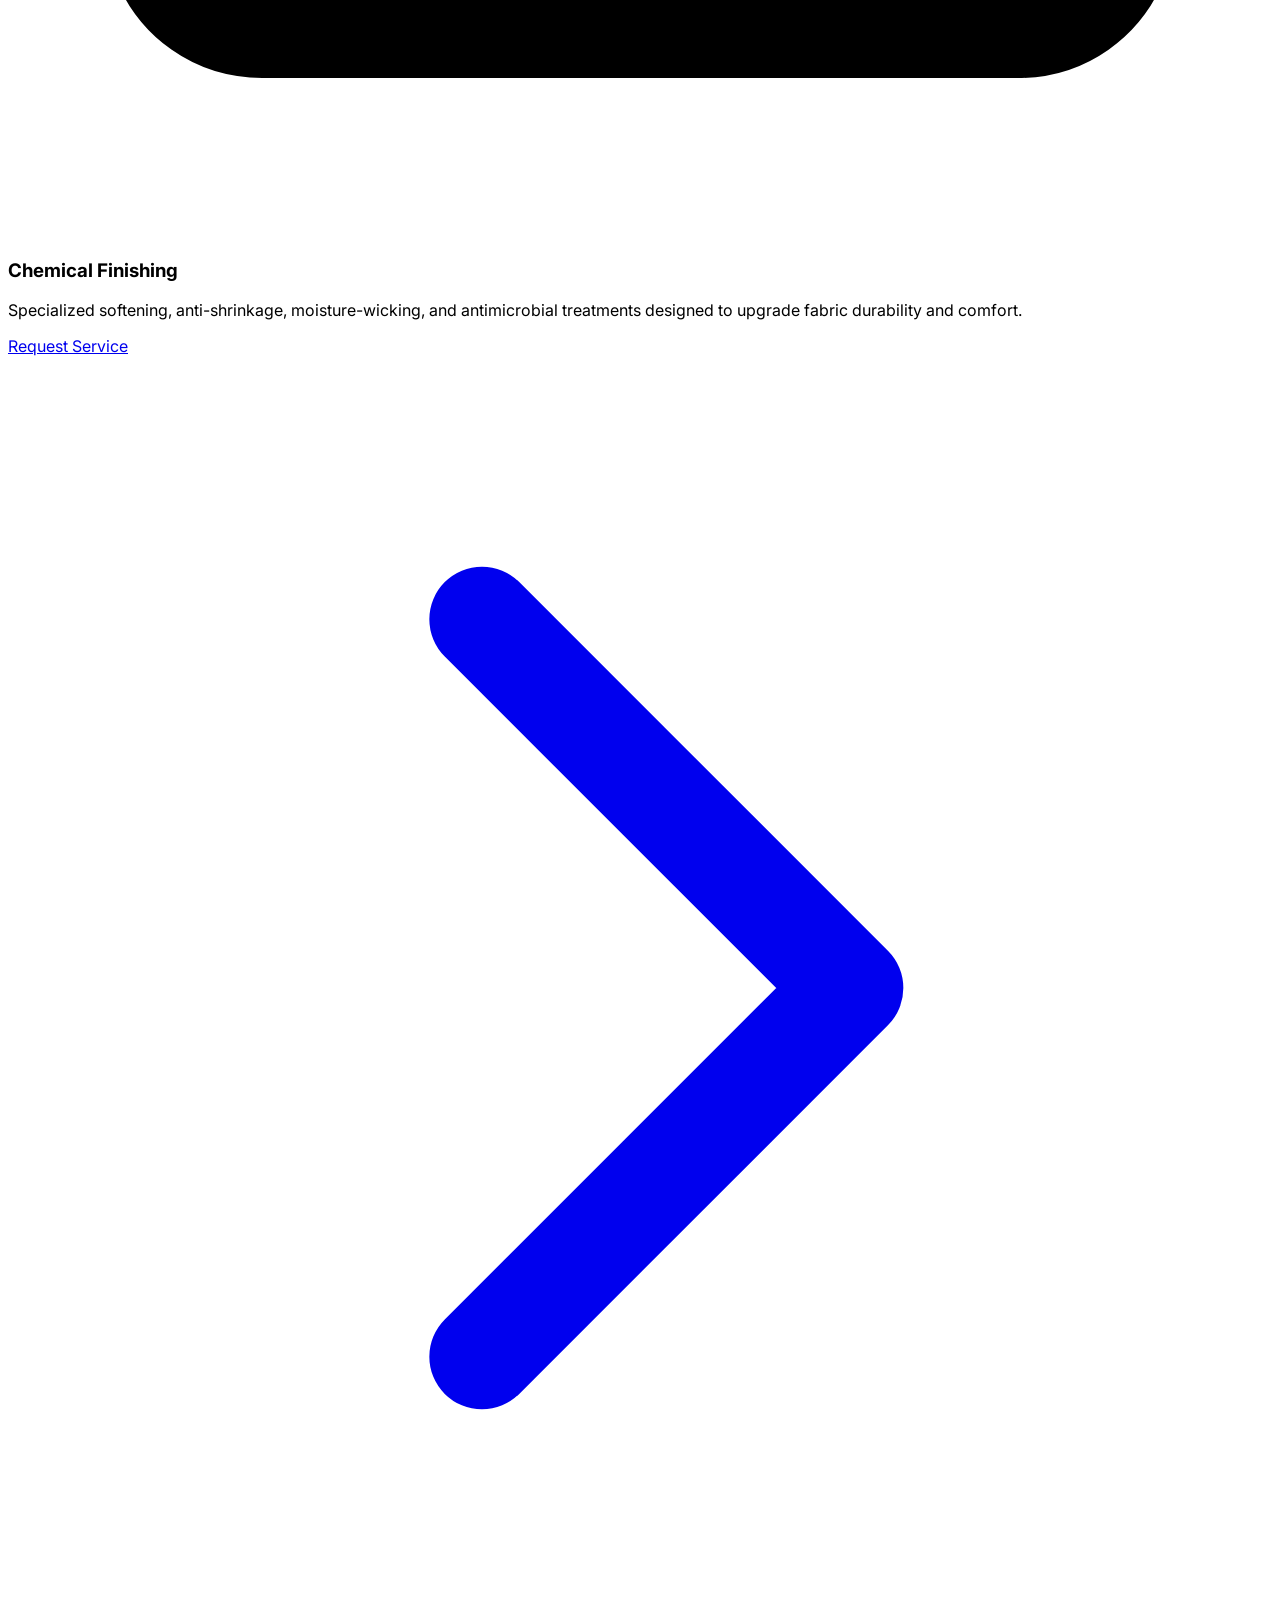
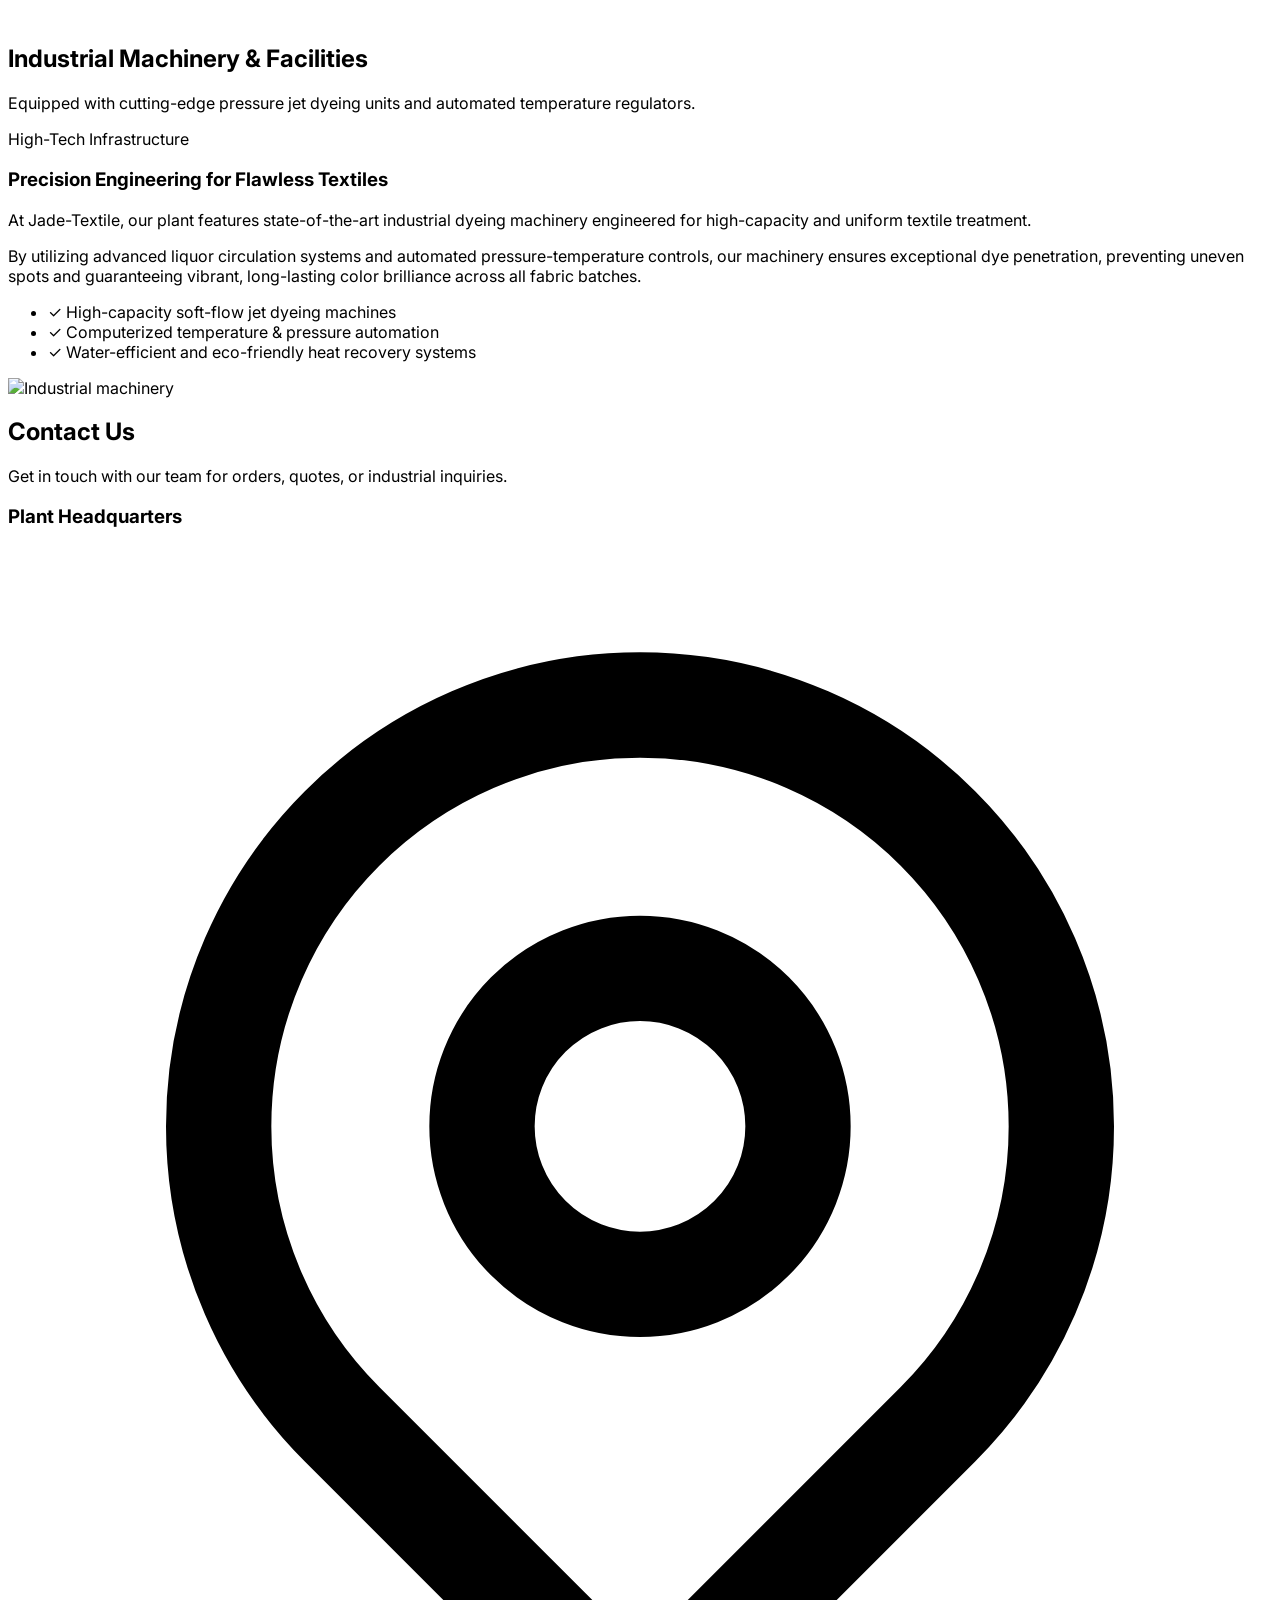
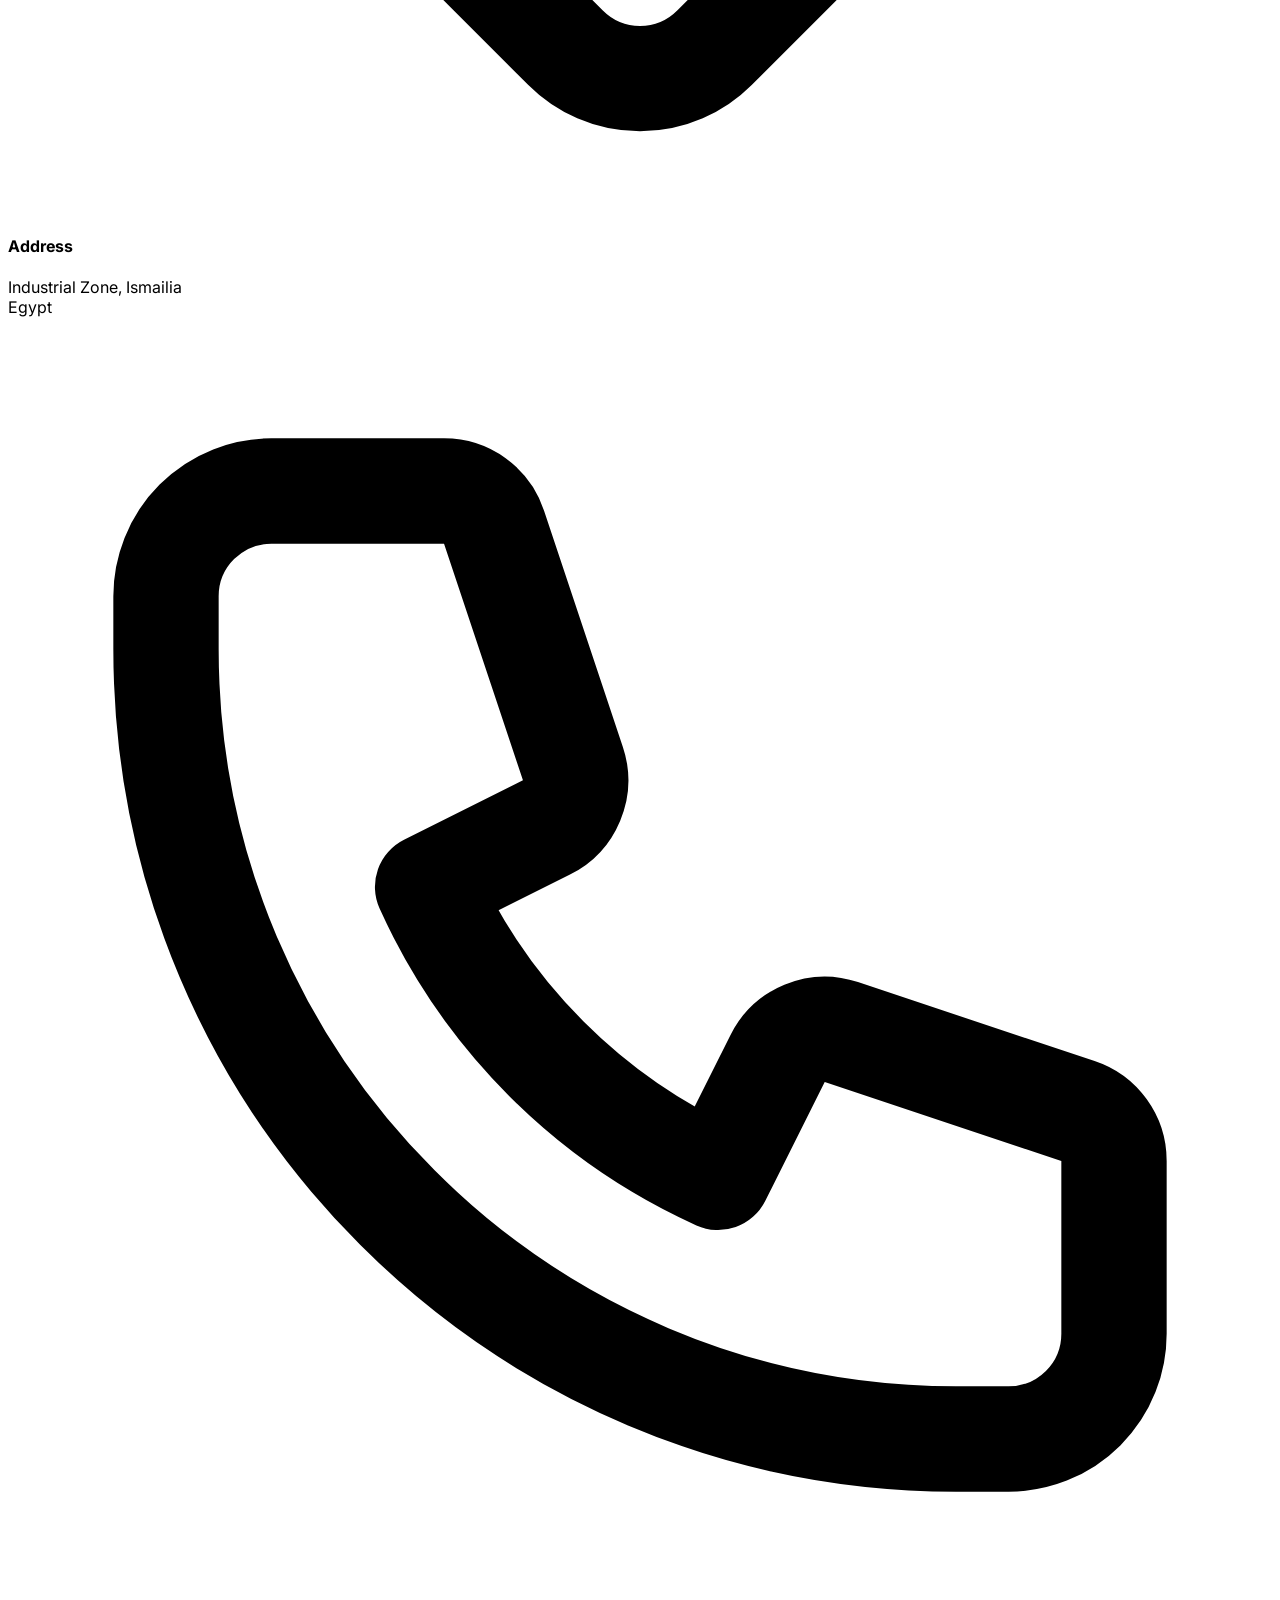
==== commit f8b4caa5: "Update link to systems.html for relative path" ====
--- a/index.html
+++ b/index.html
@@ -60,7 +60,7 @@
             <div class="hidden md:flex space-x-6 items-center">
                 <a href="/index.html" class="text-gray-700 hover:text-secondary px-3 py-2 rounded-md text-base font-semibold transition-colors">Home</a>
                 <a href="#lastupdates" class="text-gray-700 hover:text-secondary px-3 py-2 rounded-md text-base font-semibold transition-colors">Last Updates</a>
-                <a href="/systems.html" class="text-gray-700 hover:text-secondary px-3 py-2 rounded-md text-base font-semibold transition-colors">Systems</a>
+                <a href="./systems.html" class="text-gray-700 hover:text-secondary px-3 py-2 rounded-md text-base font-semibold transition-colors">Systems</a>
                 <a href="#machinery" class="text-gray-700 hover:text-secondary px-3 py-2 rounded-md text-base font-semibold transition-colors">Training & Assessments</a>
                 <a href="#contact" class="px-5 py-2.5 bg-secondary text-white font-medium rounded-lg shadow-md hover:bg-primary transition-all transform hover:-translate-y-0.5">Contact Us</a>
             </div>
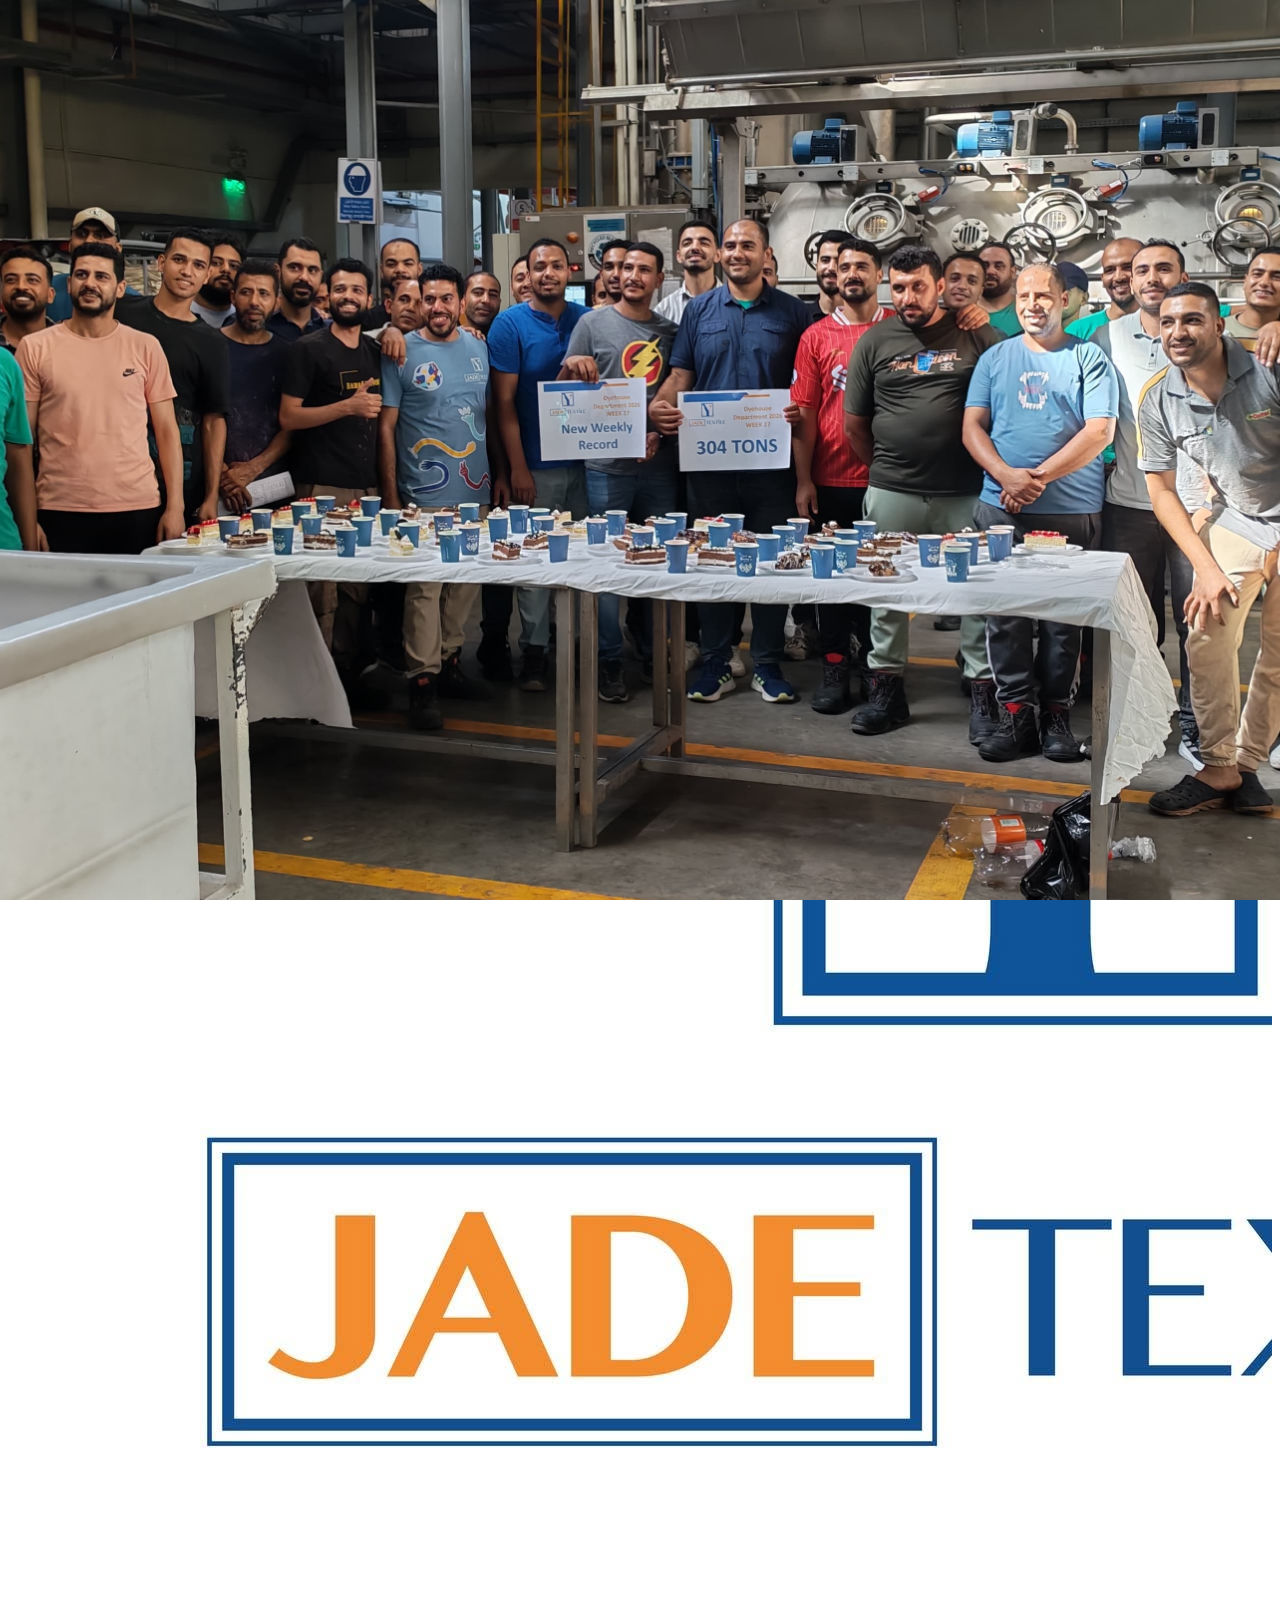
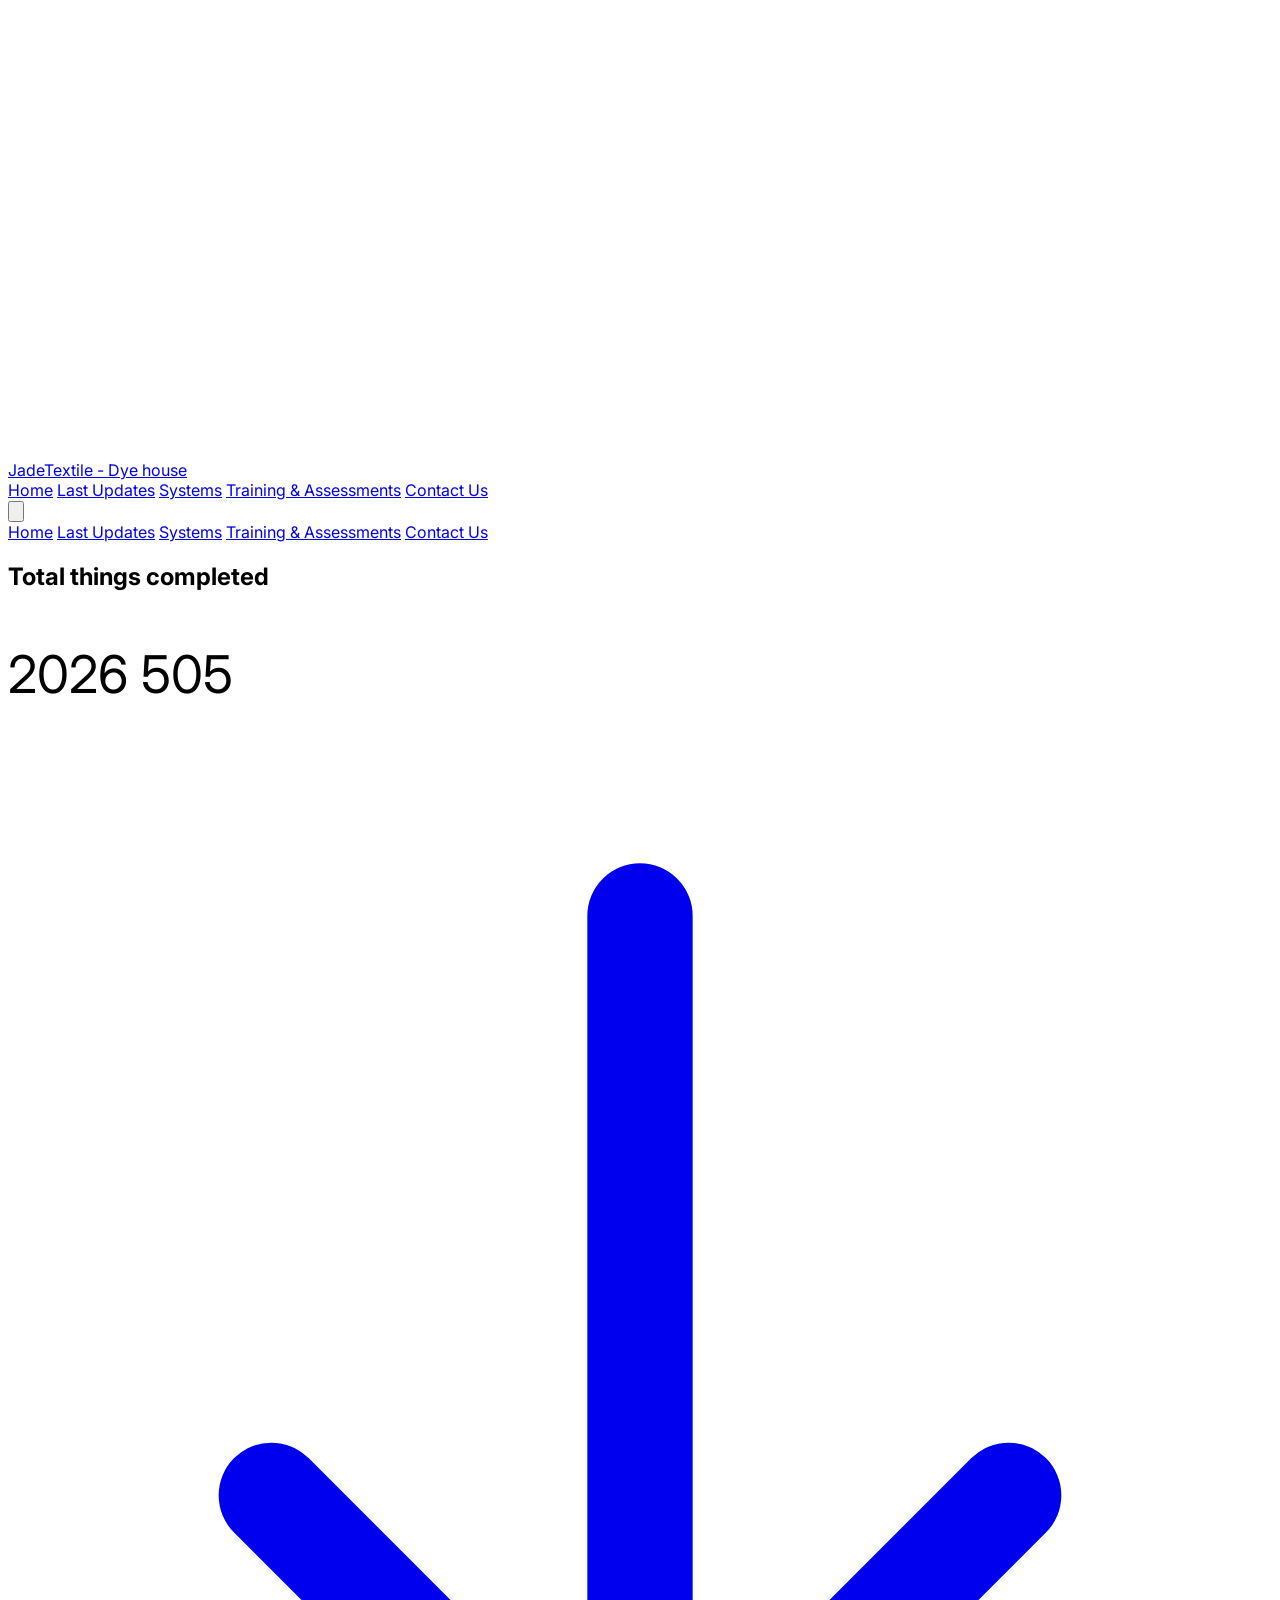
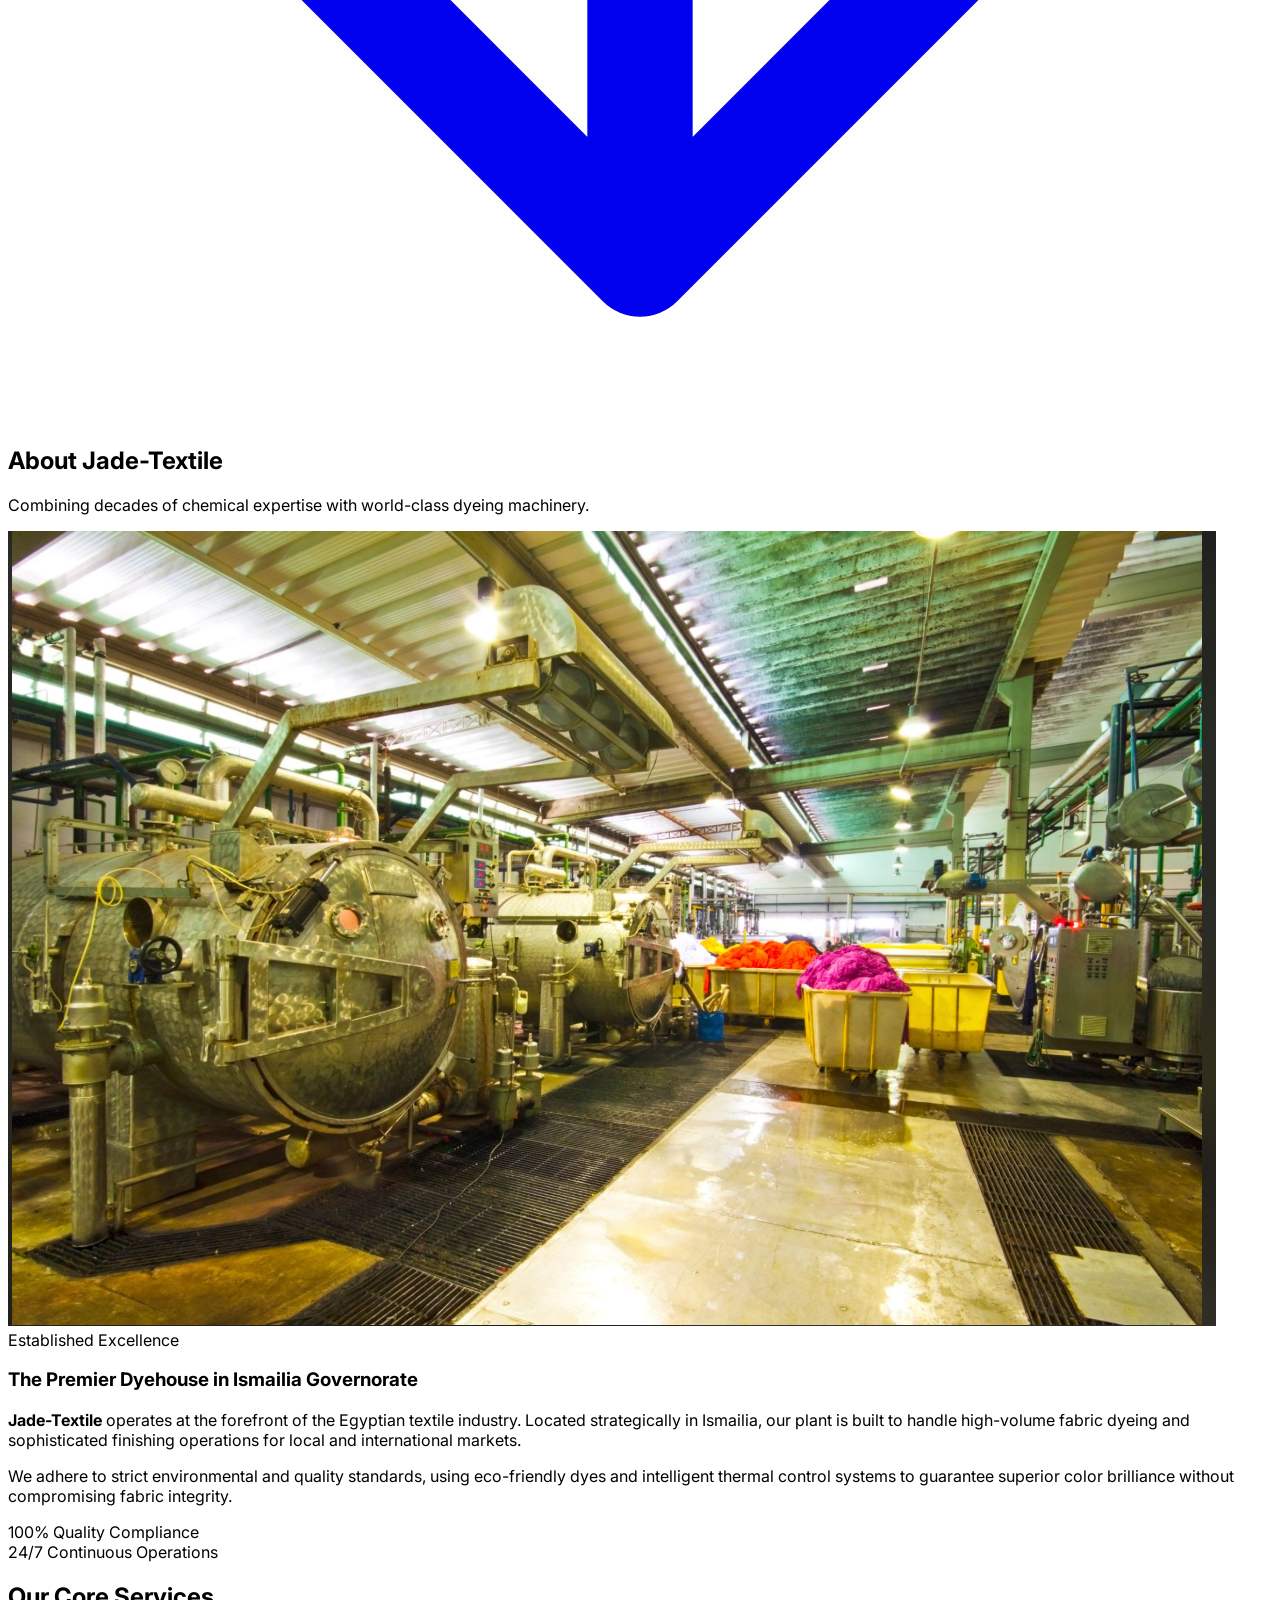
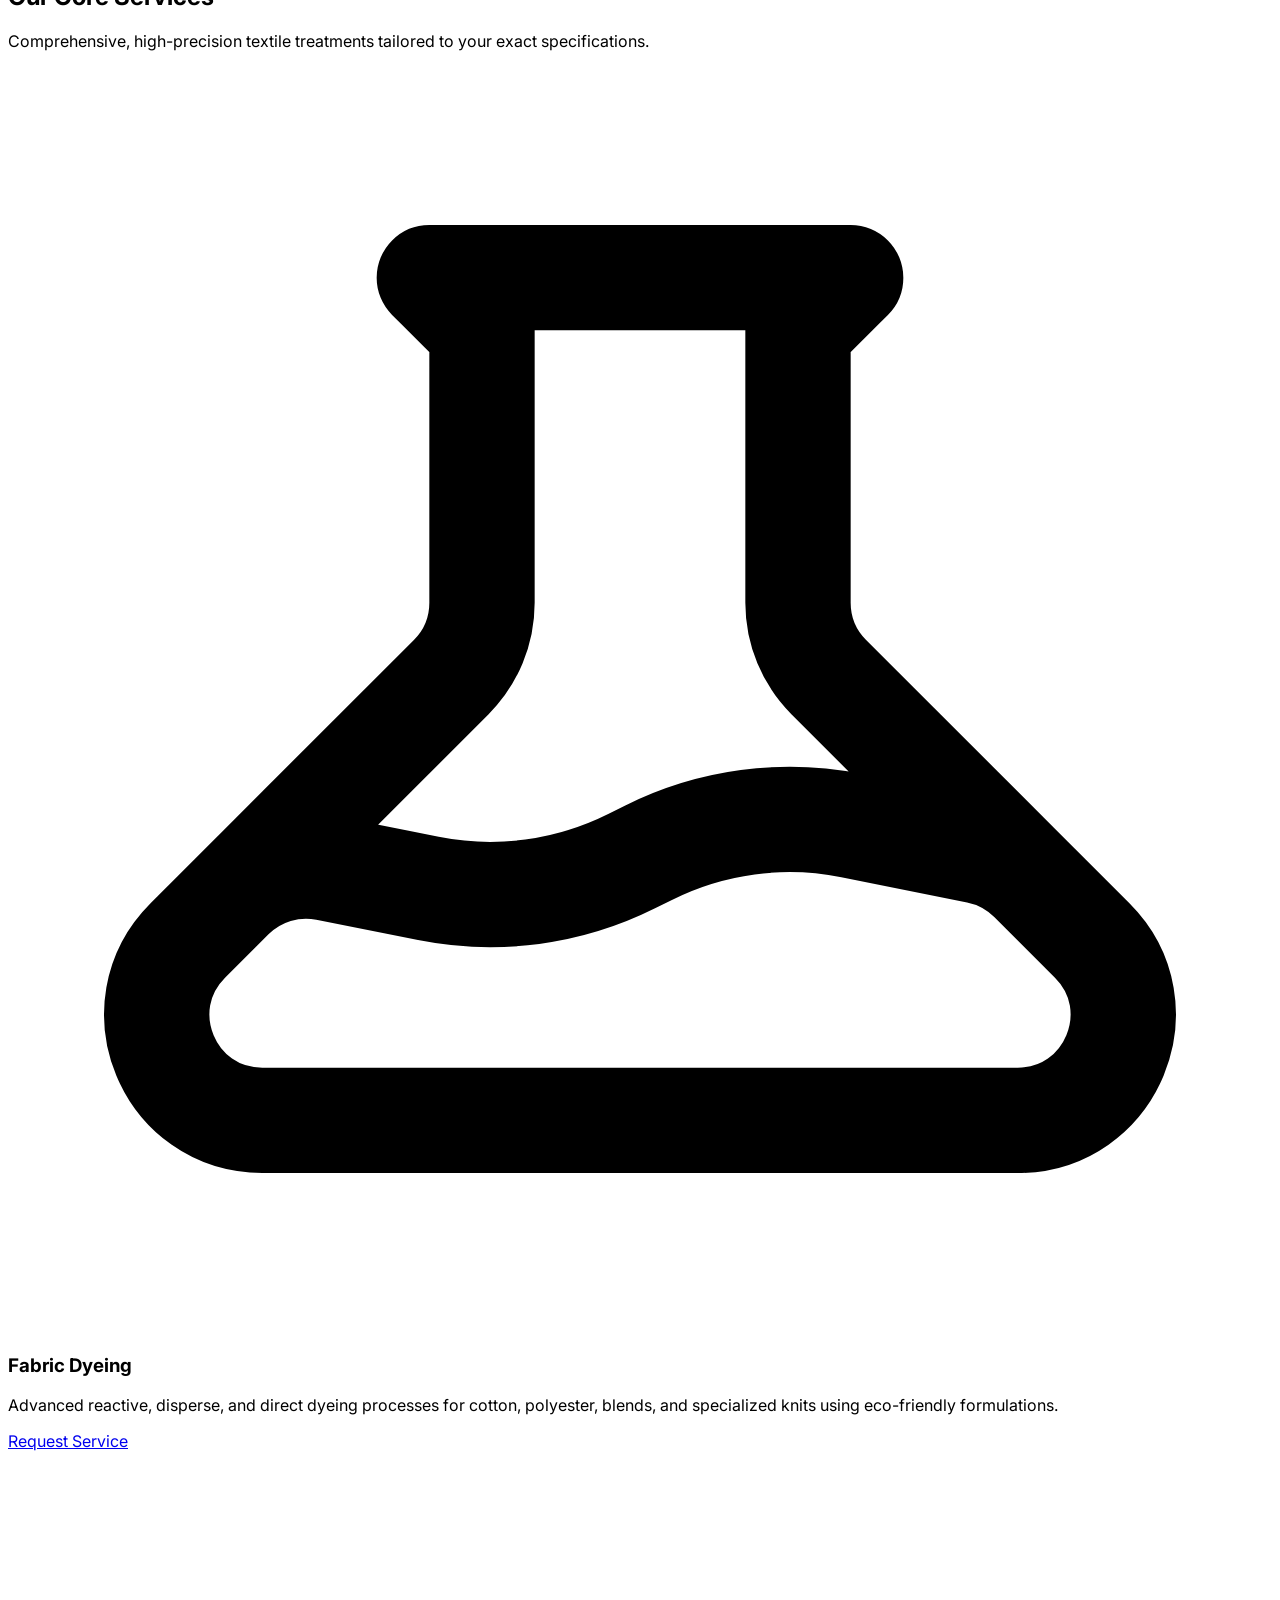
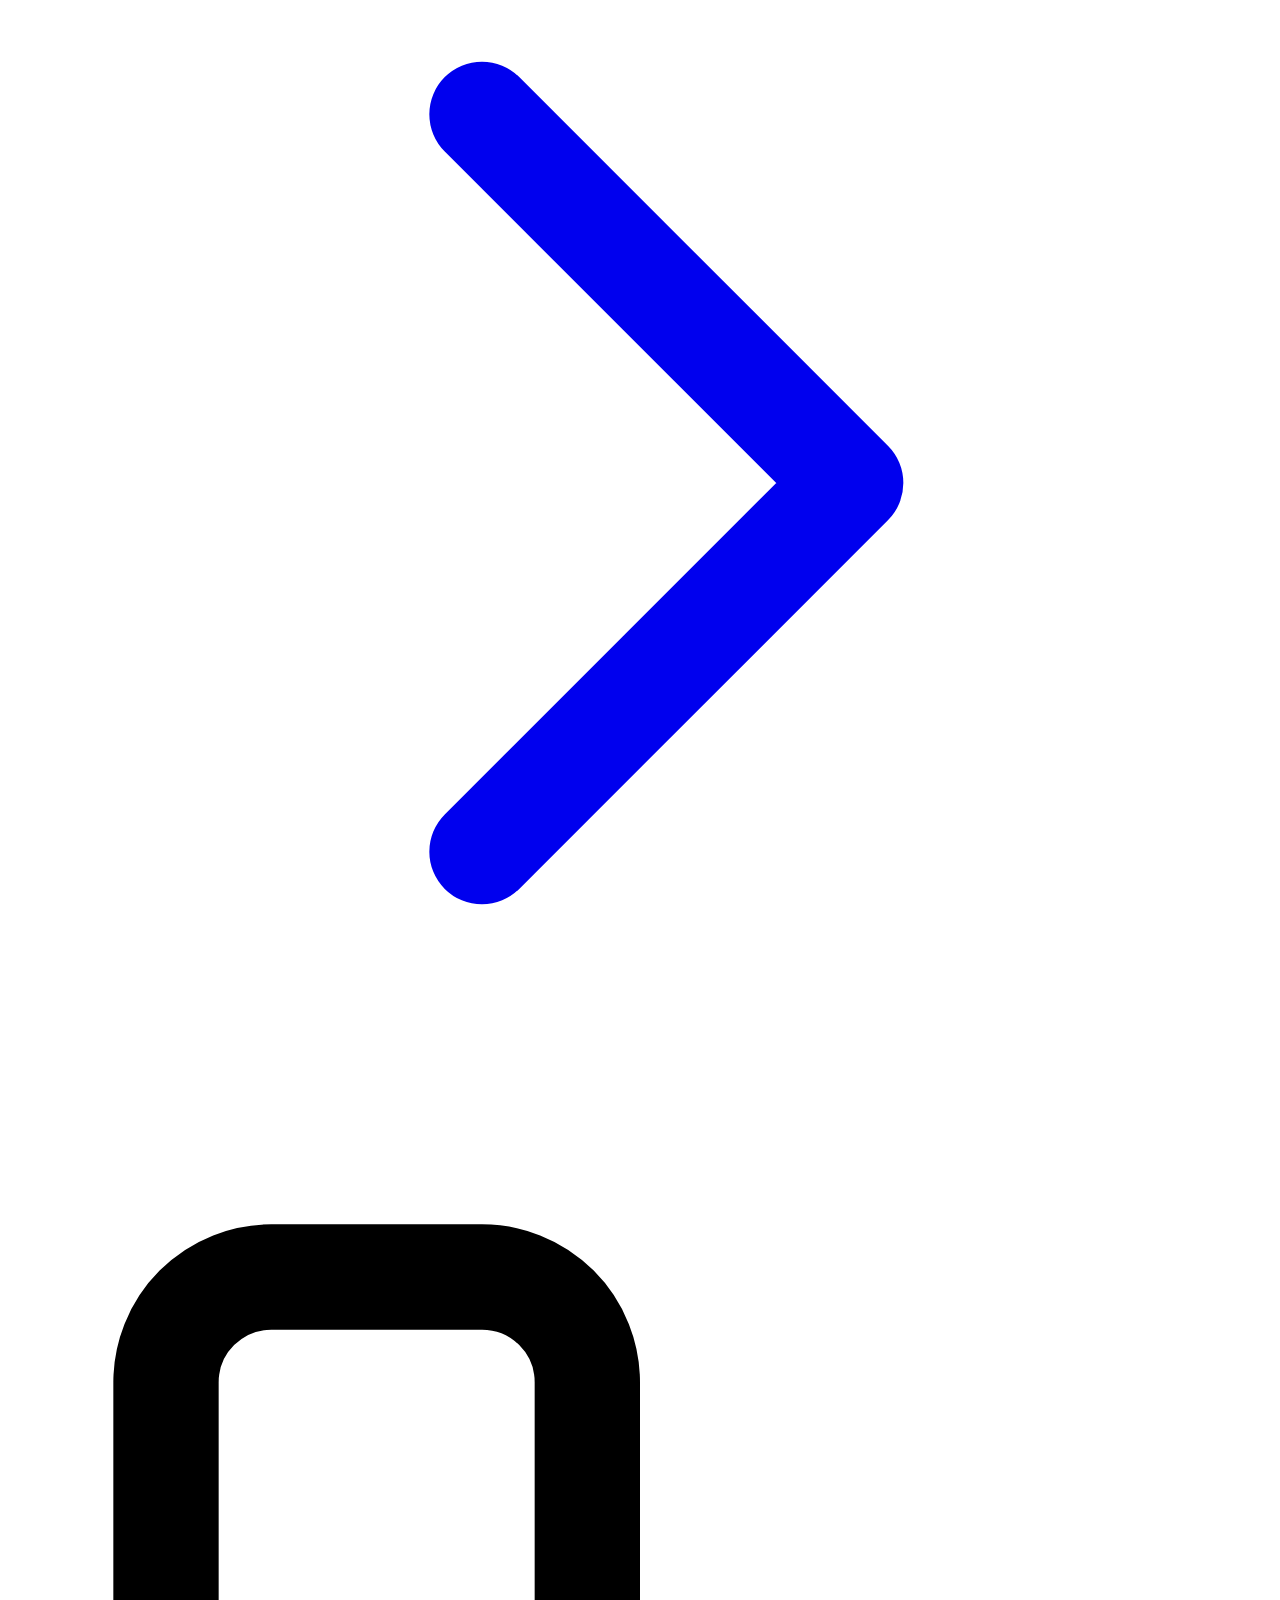
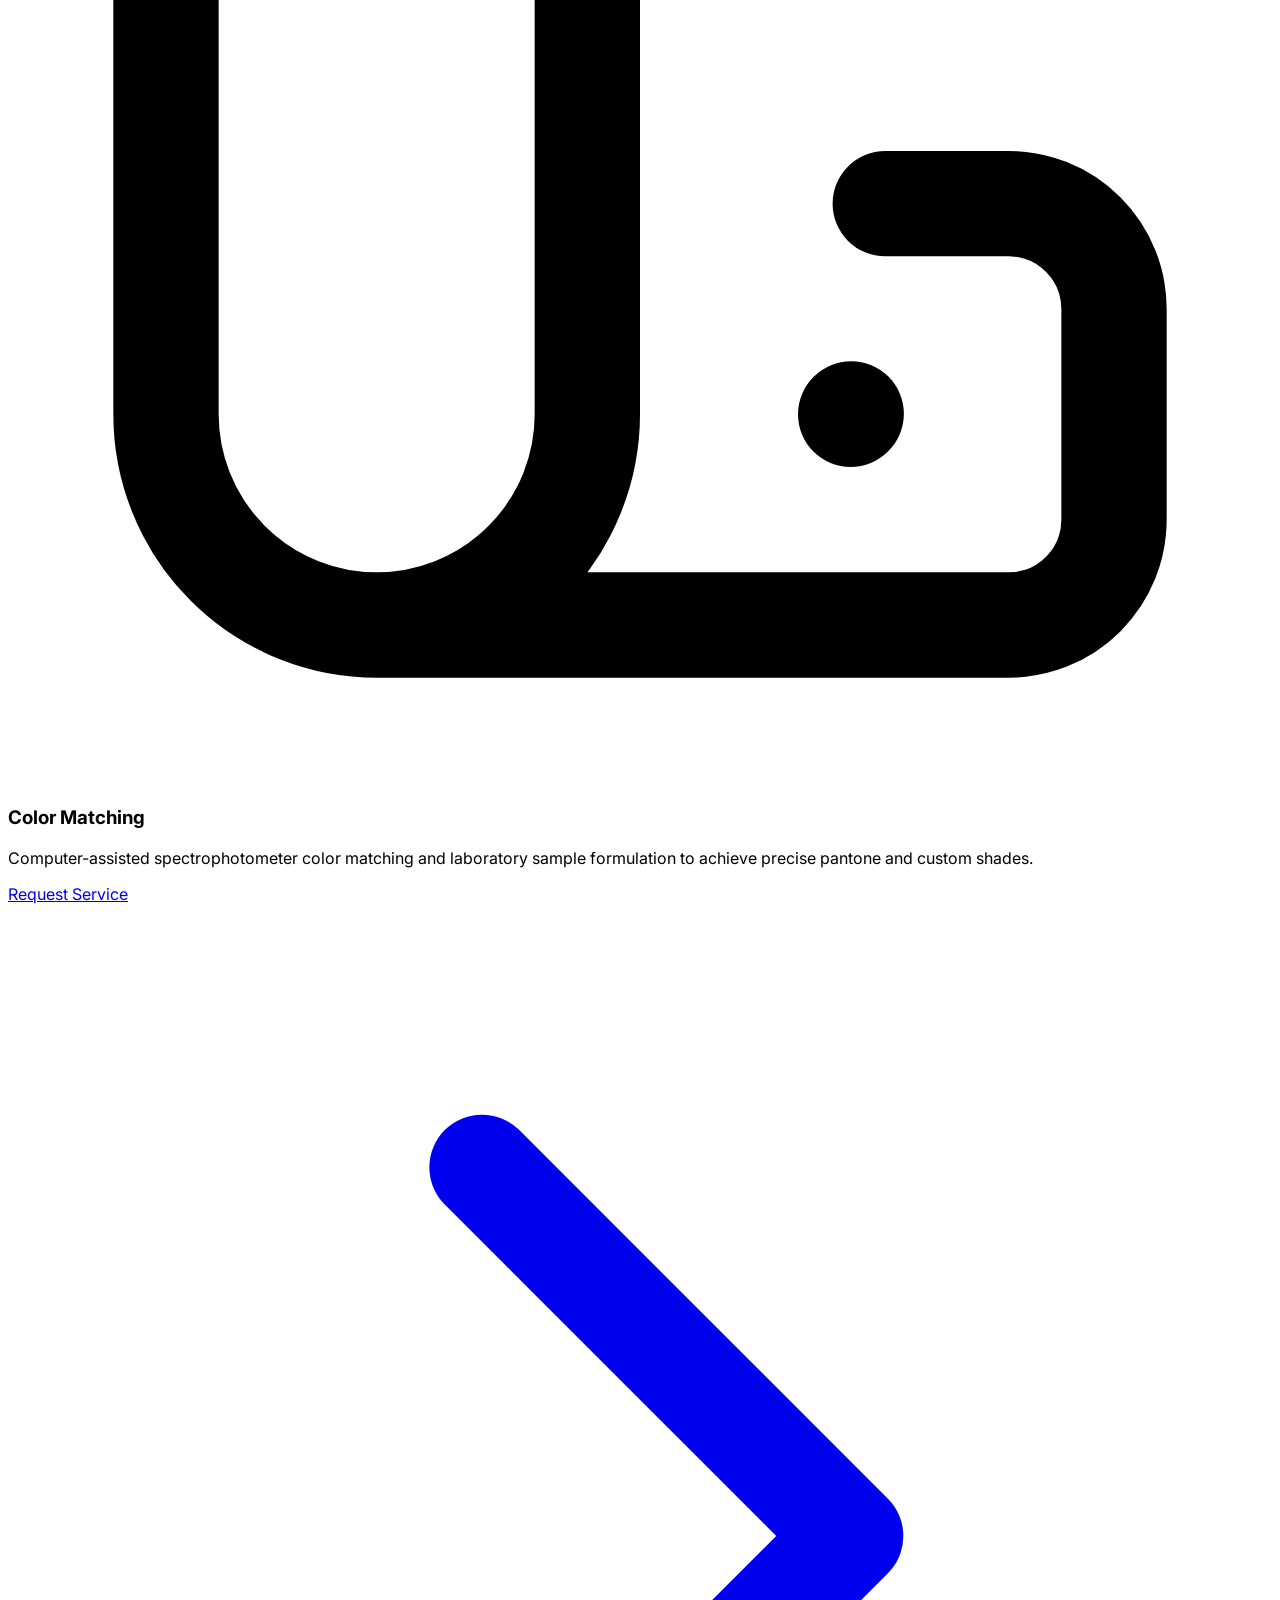
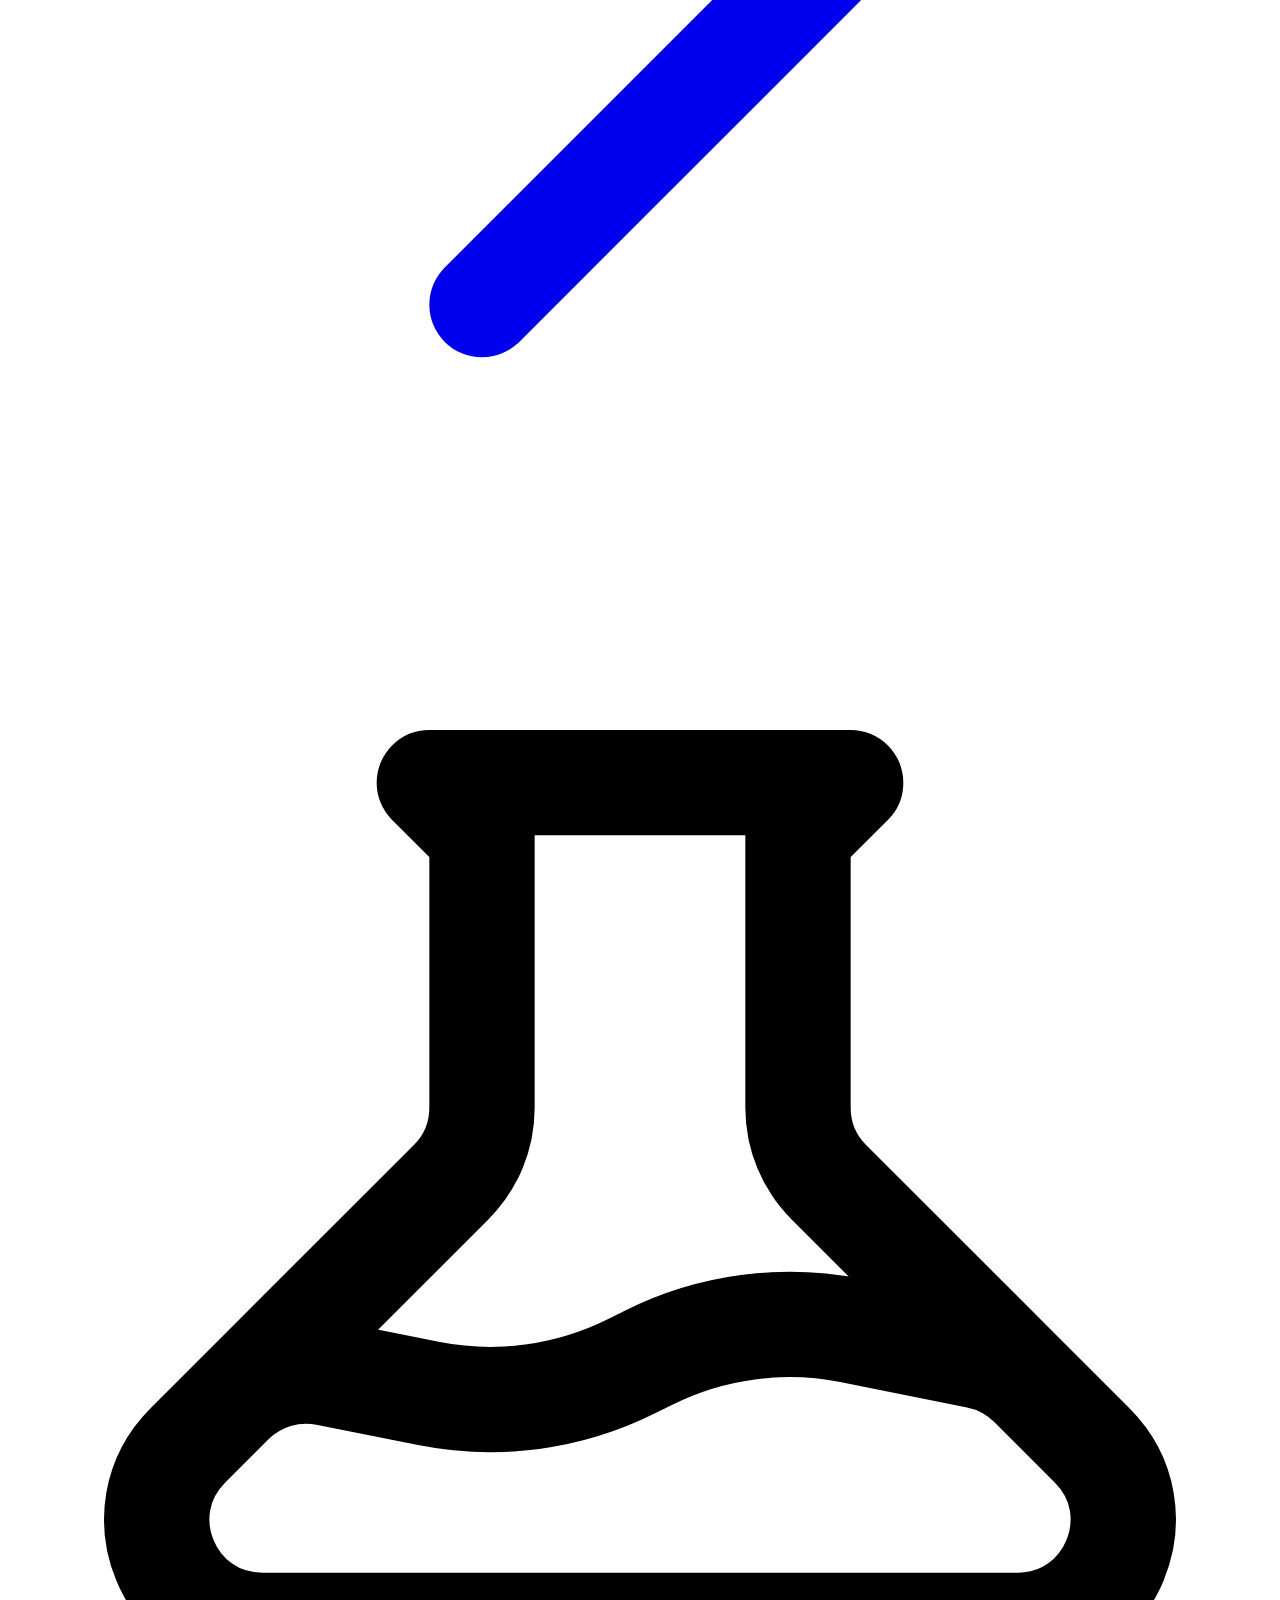
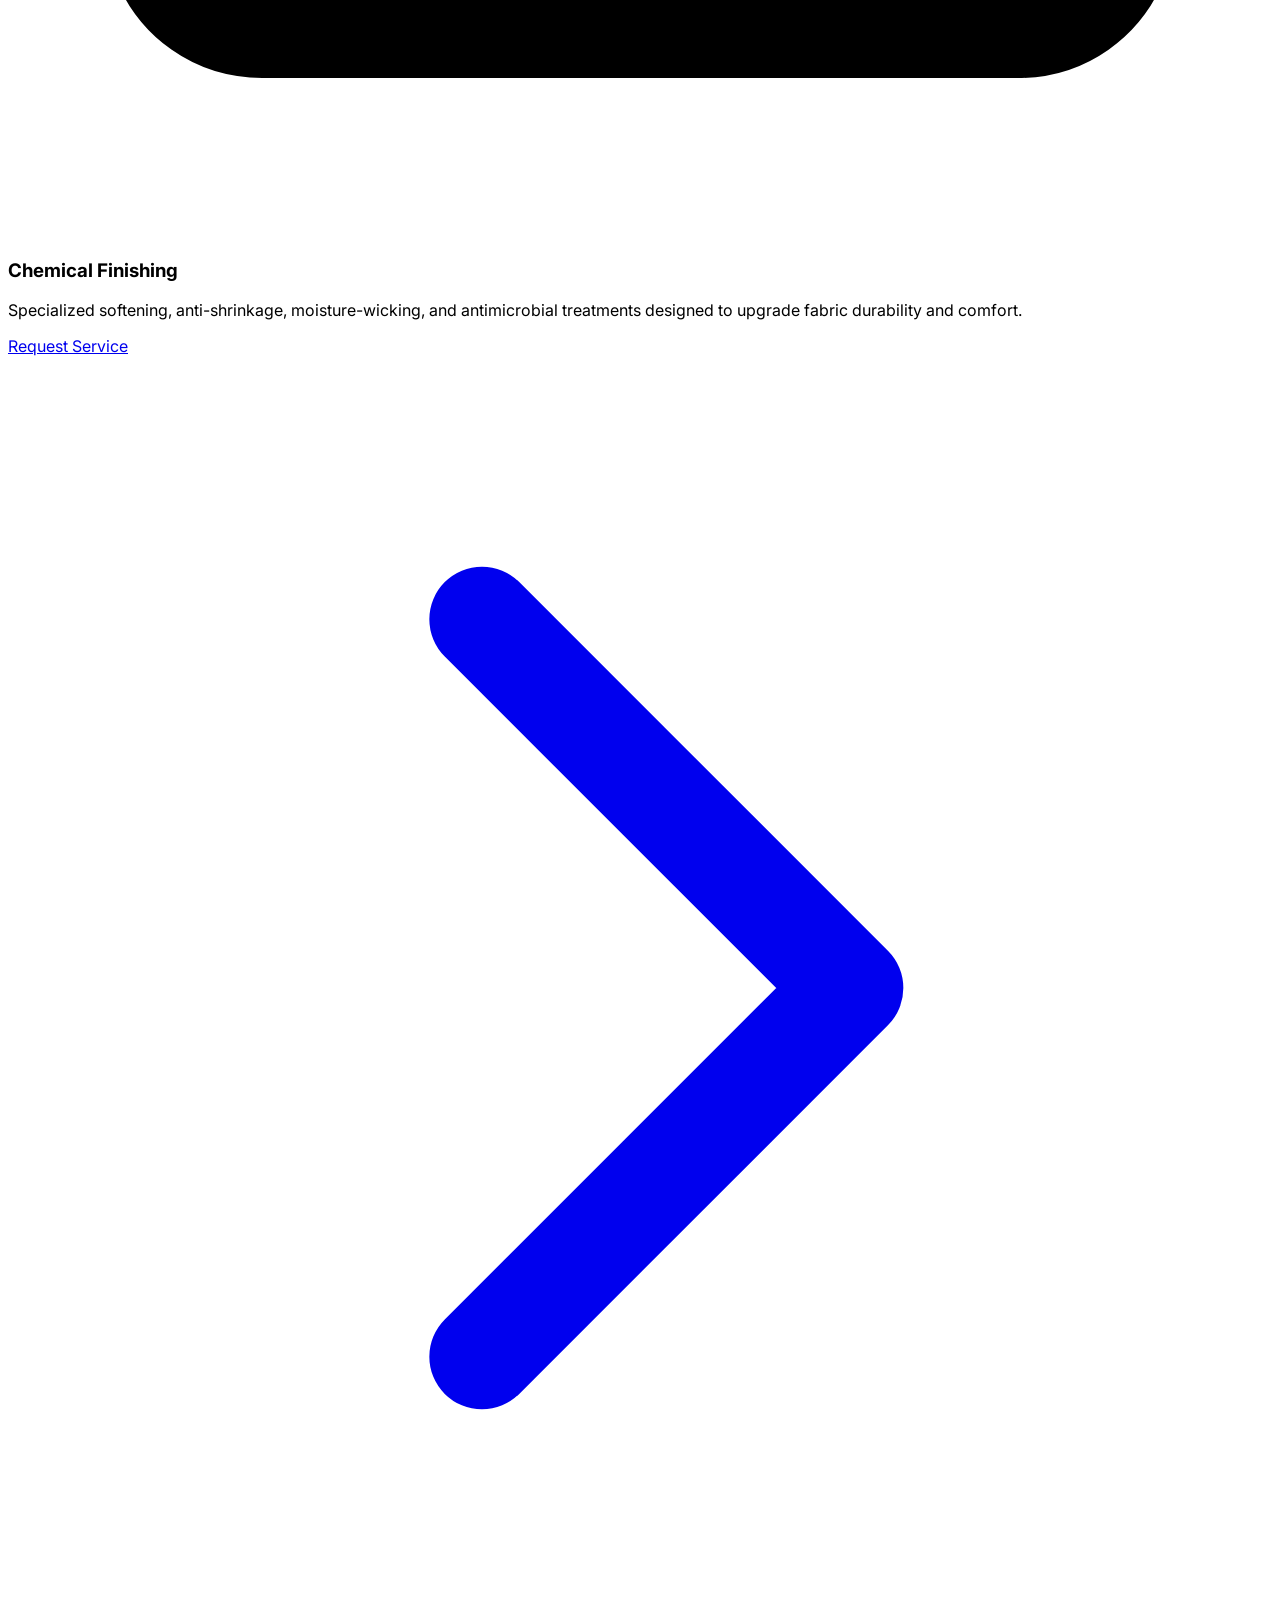
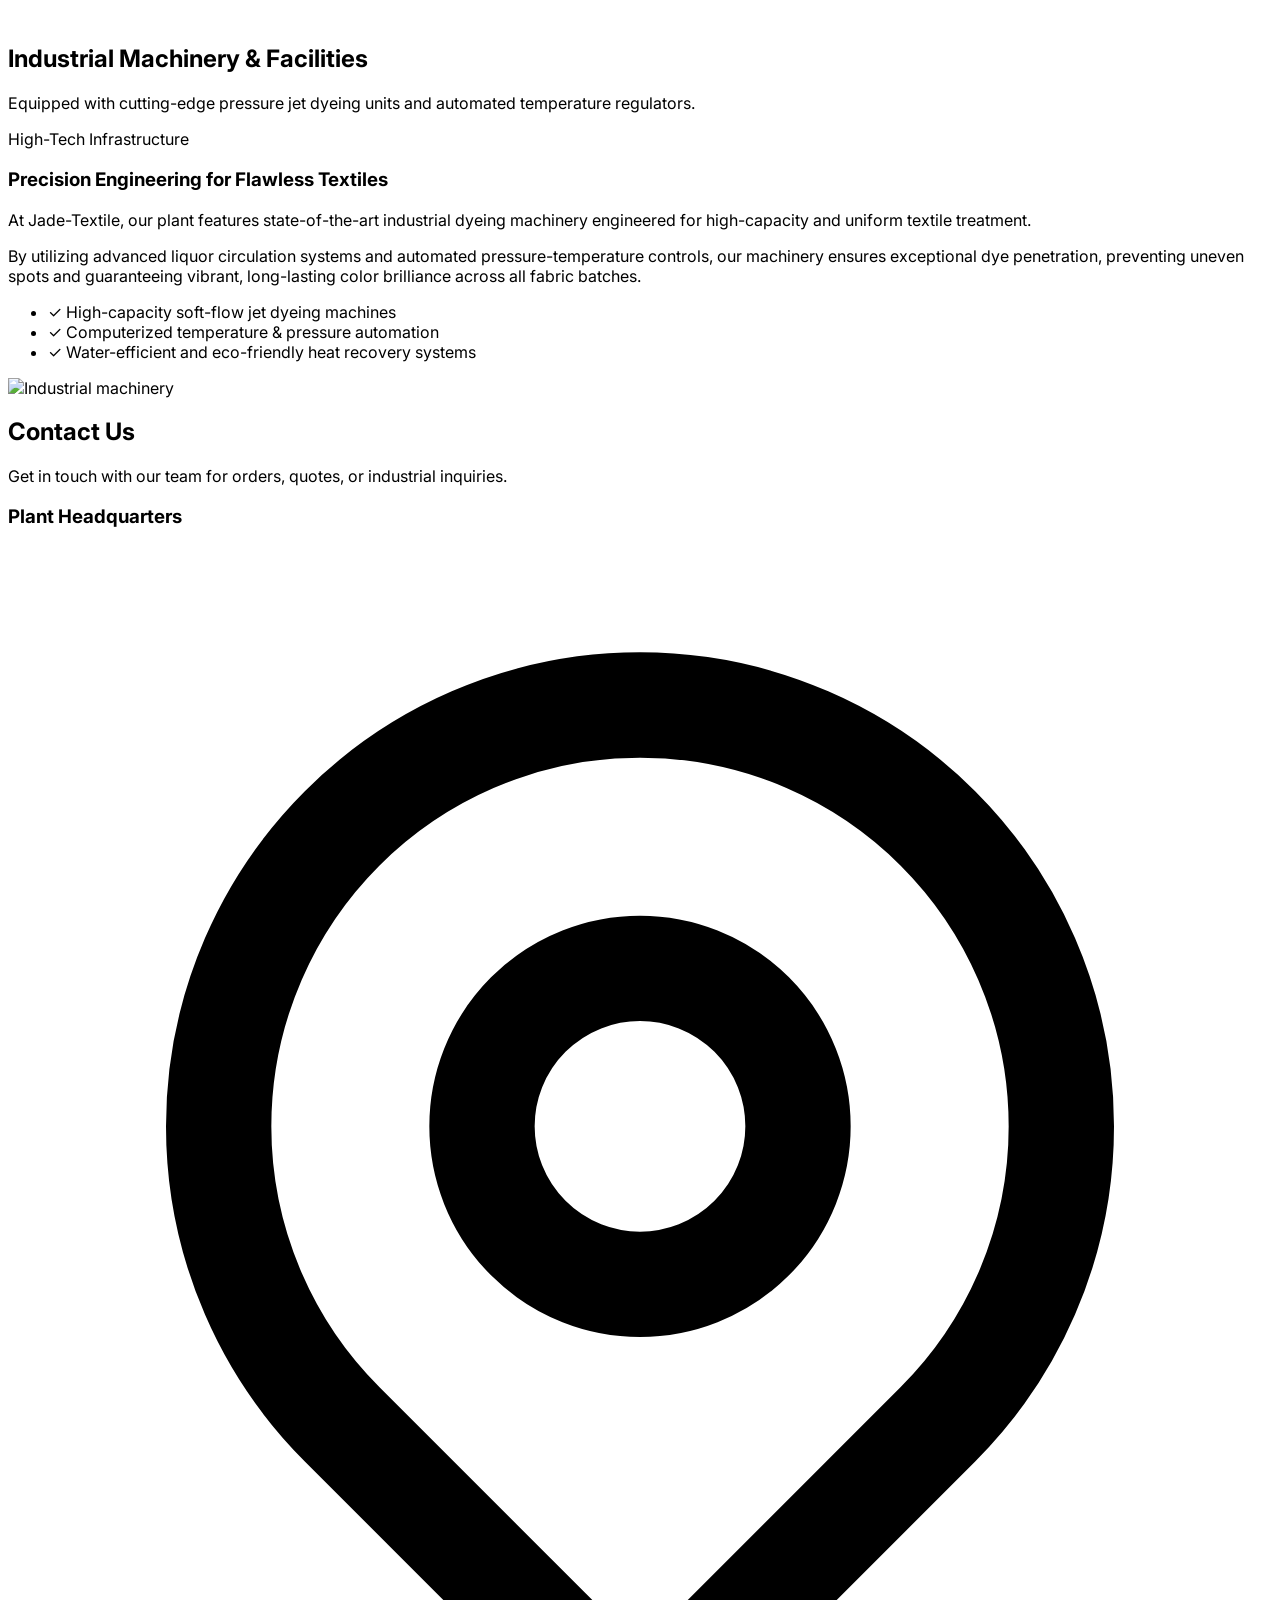
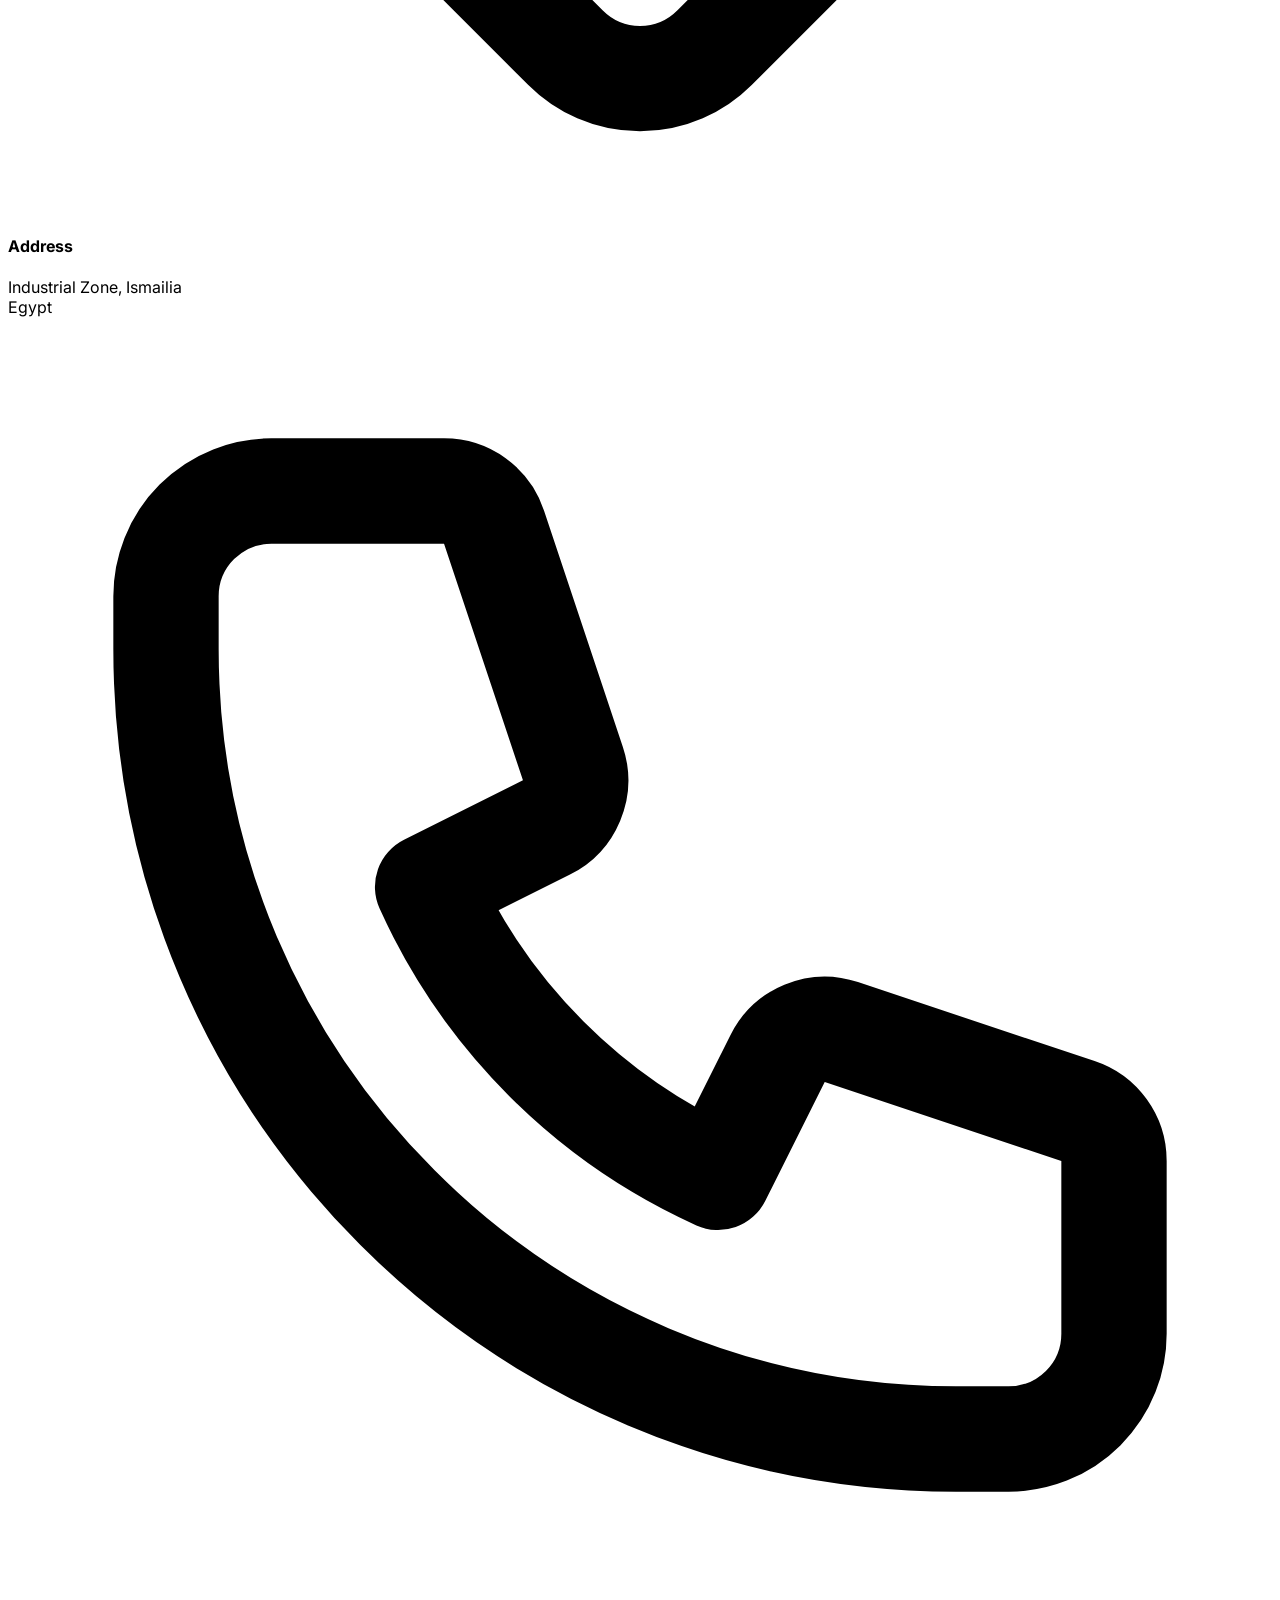
==== commit 920ea449: "add linlk" ====
--- a/index.html
+++ b/index.html
@@ -58,7 +58,7 @@
             </div>
             <!-- Desktop Navigation Links -->
             <div class="hidden md:flex space-x-6 items-center">
-                <a href="/index.html" class="text-gray-700 hover:text-secondary px-3 py-2 rounded-md text-base font-semibold transition-colors">Home</a>
+                <a href="./index.html" class="text-gray-700 hover:text-secondary px-3 py-2 rounded-md text-base font-semibold transition-colors">Home</a>
                 <a href="#lastupdates" class="text-gray-700 hover:text-secondary px-3 py-2 rounded-md text-base font-semibold transition-colors">Last Updates</a>
                 <a href="./systems.html" class="text-gray-700 hover:text-secondary px-3 py-2 rounded-md text-base font-semibold transition-colors">Systems</a>
                 <a href="#machinery" class="text-gray-700 hover:text-secondary px-3 py-2 rounded-md text-base font-semibold transition-colors">Training & Assessments</a>
@@ -78,9 +78,9 @@
     <!-- Mobile Dropdown Menu (القائمة اللي بتفتح لما تضغط على الزرار) -->
     <div id="mobile-menu" class="hidden md:hidden bg-white border-t border-gray-100 shadow-xl absolute top-20 left-0 w-full z-40">
         <div class="px-4 pt-3 pb-5 space-y-2 text-center">
-            <a href="/index.html" class="mobile-link block px-3 py-2.5 rounded-lg text-base font-semibold text-gray-700 hover:bg-blue-50 hover:text-secondary">Home</a>
+            <a href="./index.html" class="mobile-link block px-3 py-2.5 rounded-lg text-base font-semibold text-gray-700 hover:bg-blue-50 hover:text-secondary">Home</a>
             <a href="#about" class="mobile-link block px-3 py-2.5 rounded-lg text-base font-semibold text-gray-700 hover:bg-blue-50 hover:text-secondary">Last Updates</a>
-            <a href="./systems.html" class="mobile-link block px-3 py-2.5 rounded-lg text-base font-semibold text-gray-700 hover:bg-blue-50 hover:text-secondary">Systems</a>
+            <a href="/systems.html" class="mobile-link block px-3 py-2.5 rounded-lg text-base font-semibold text-gray-700 hover:bg-blue-50 hover:text-secondary">Systems</a>
             <a href="#machinery" class="mobile-link block px-3 py-2.5 rounded-lg text-base font-semibold text-gray-700 hover:bg-blue-50 hover:text-secondary">Training & Assessments</a>
             <a href="#contact" class="mobile-link block px-8 py-3 bg-secondary text-white font-bold rounded-xl shadow-lg hover:bg-blue-700 transition-all">Contact Us</a>
         </div>
@@ -373,4 +373,4 @@
     <script src="https://unpkg.com/aos@2.3.1/dist/aos.js"></script>
     <script src="./java.js"></script>
 </body>
-</html>
+</html>
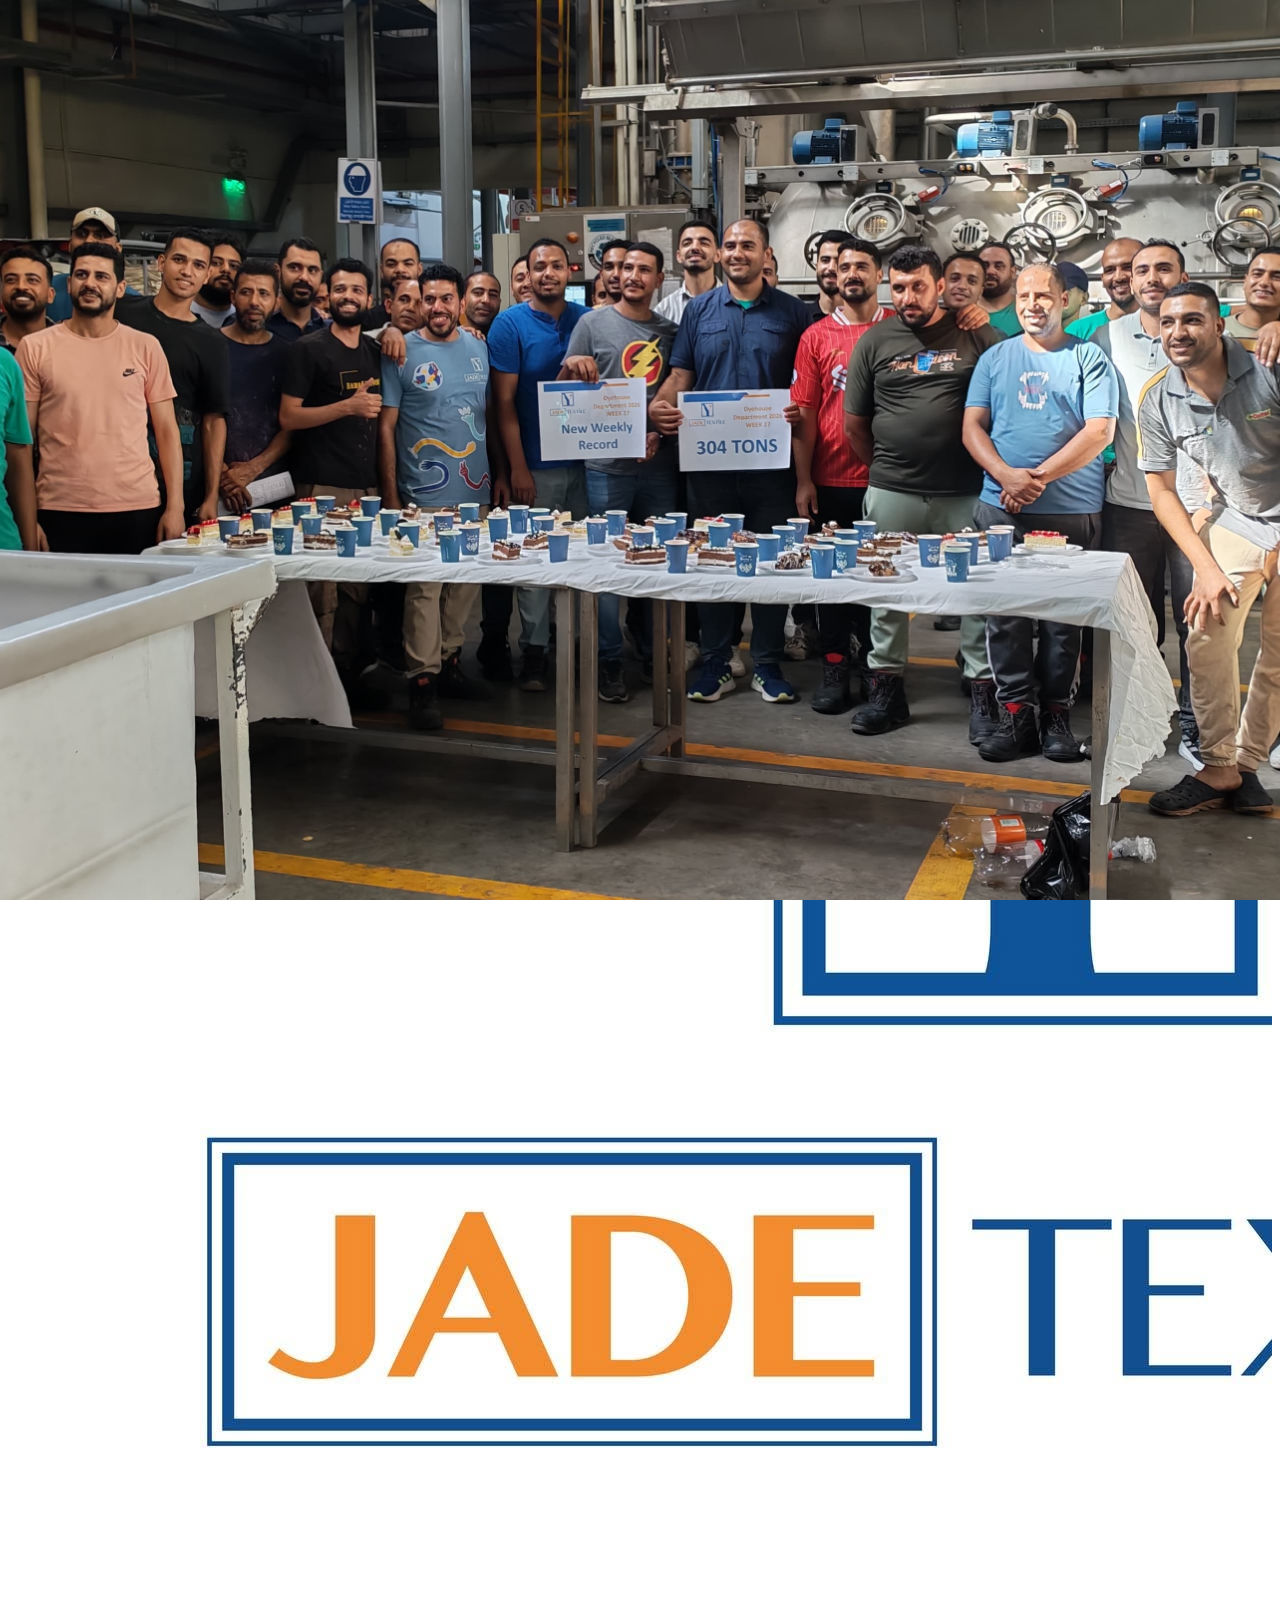
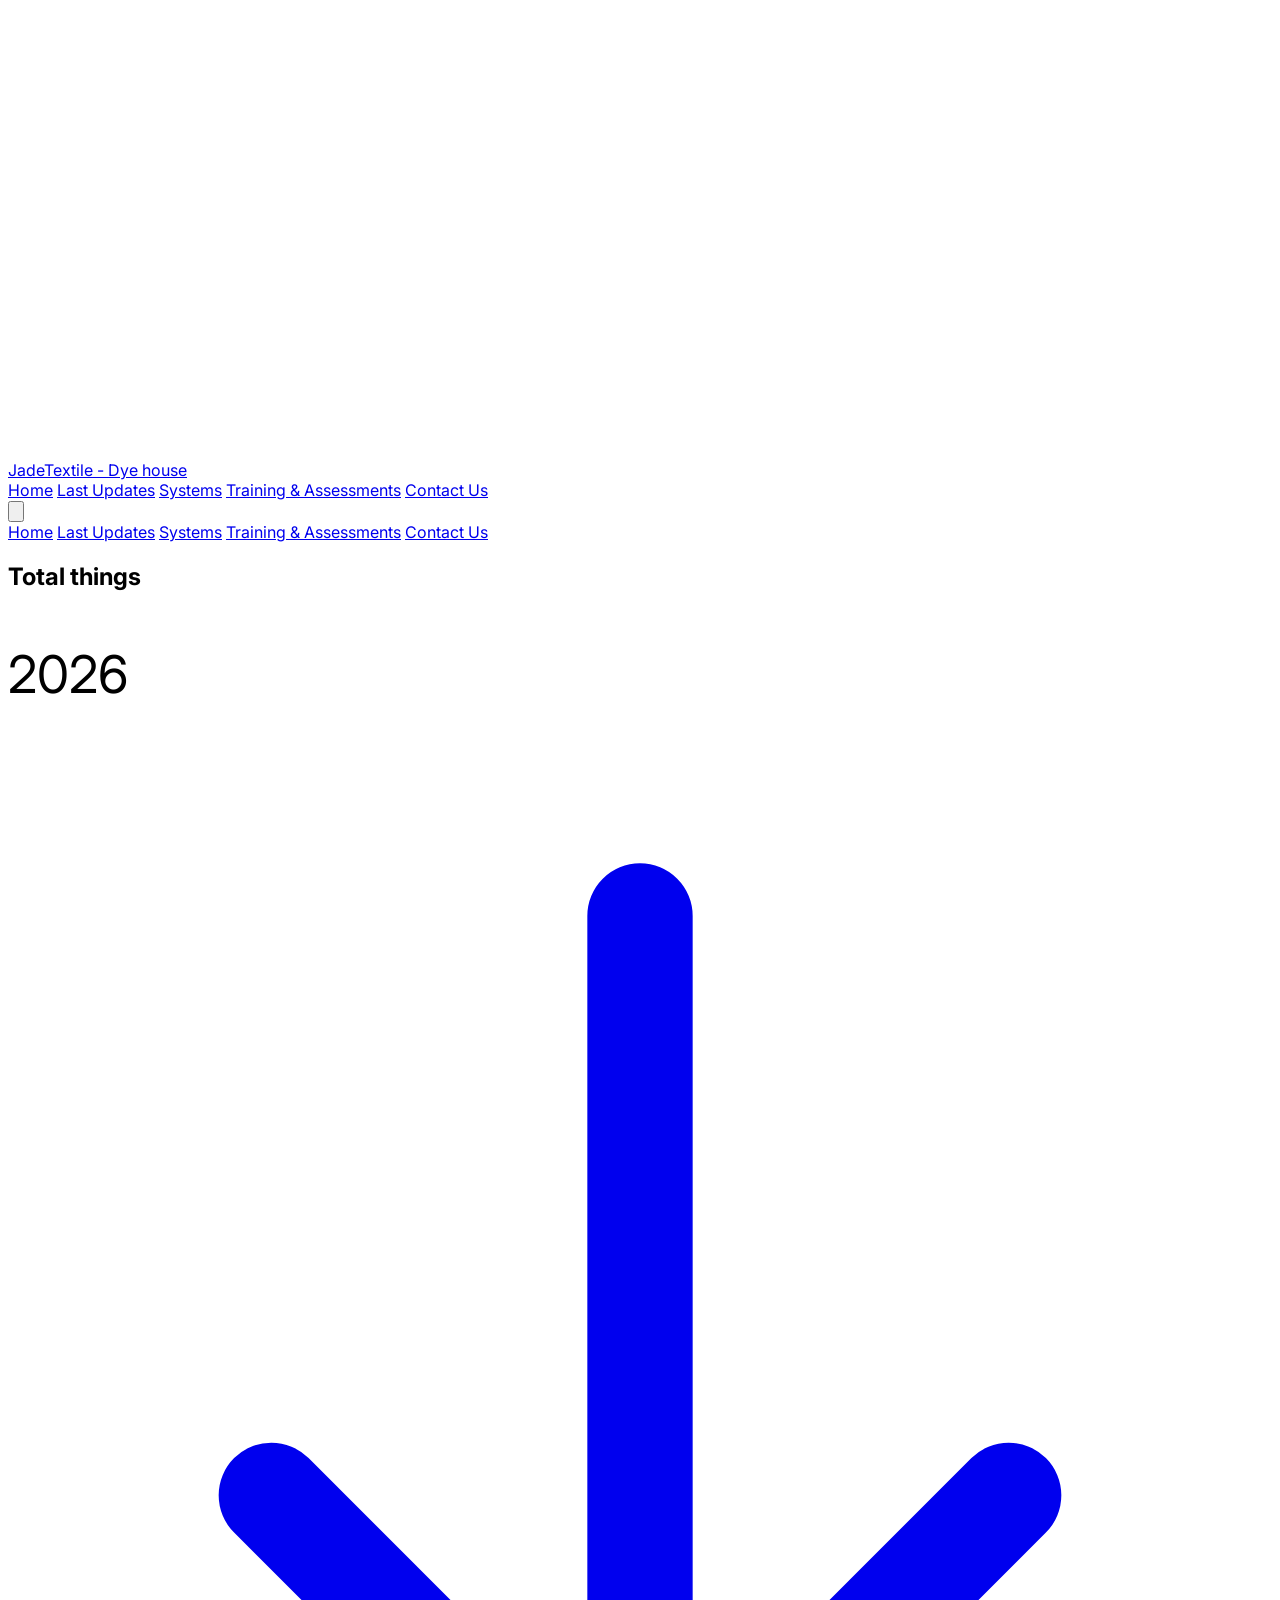
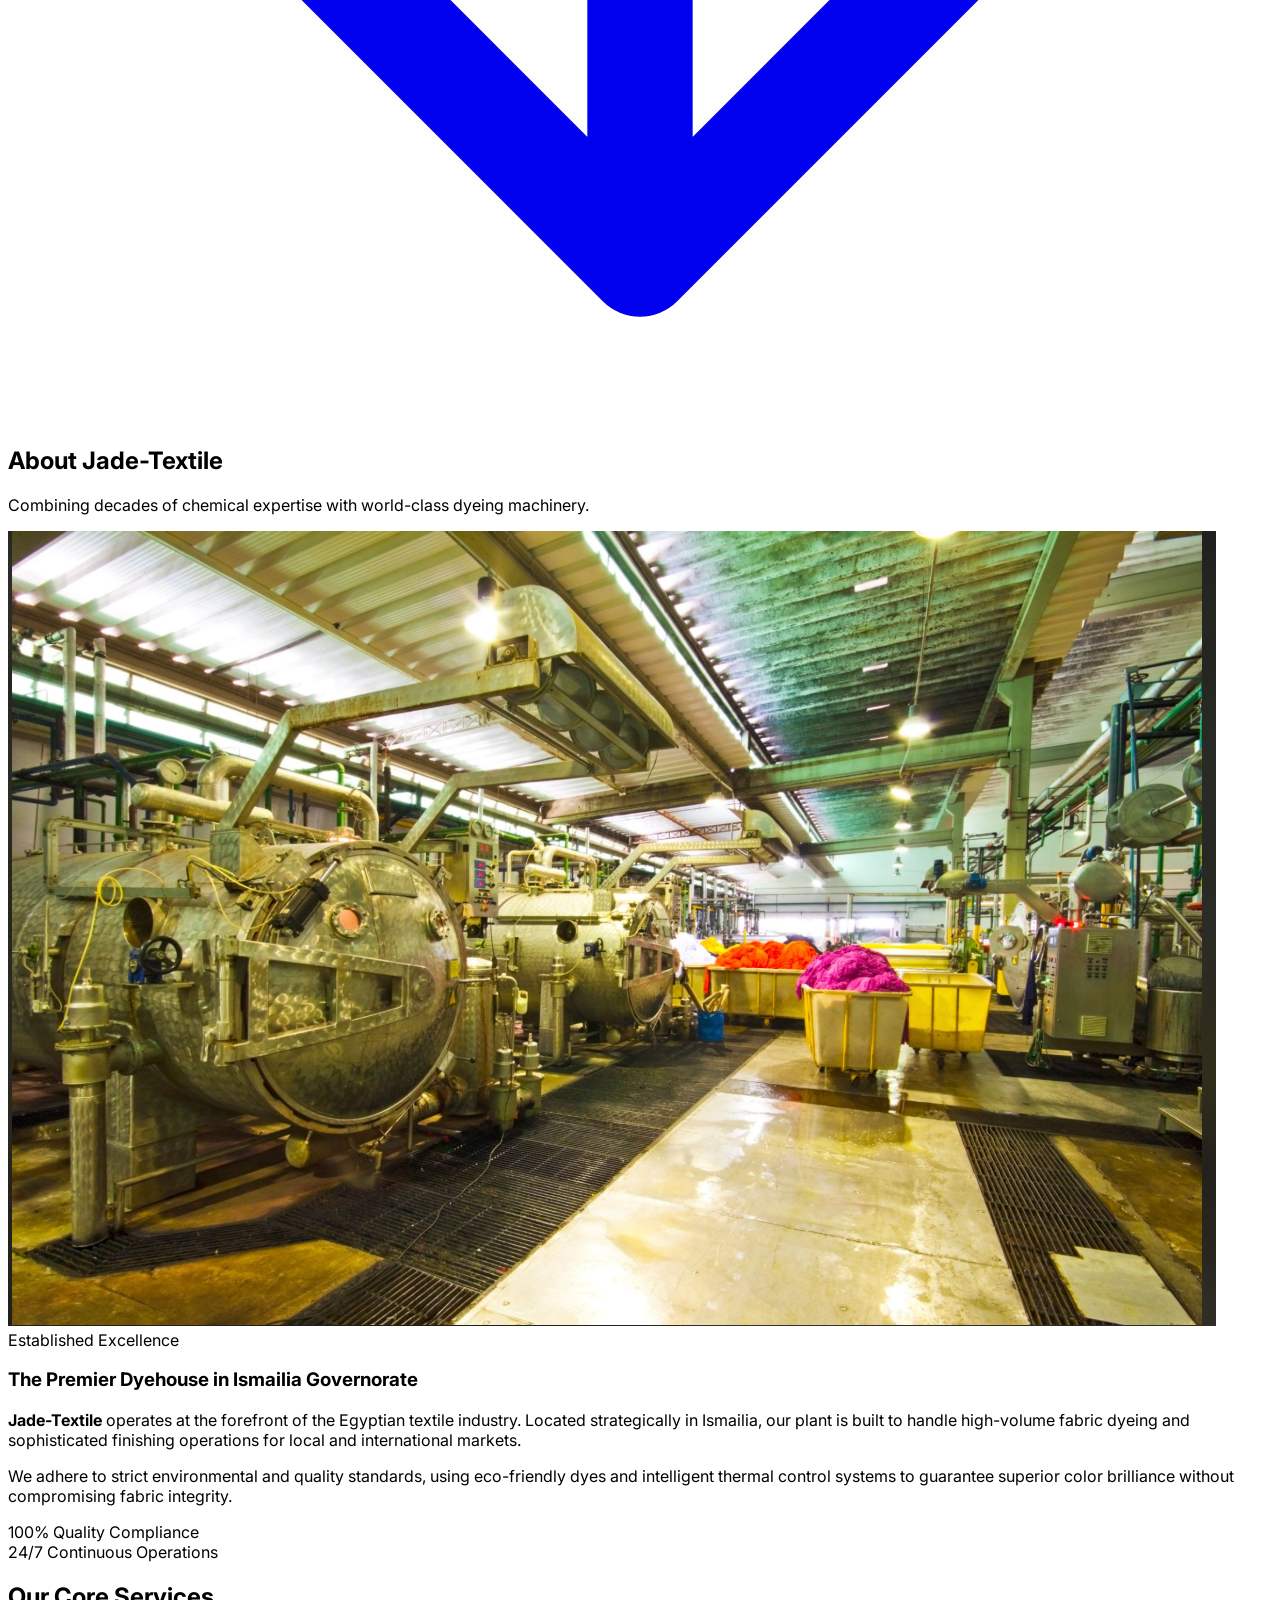
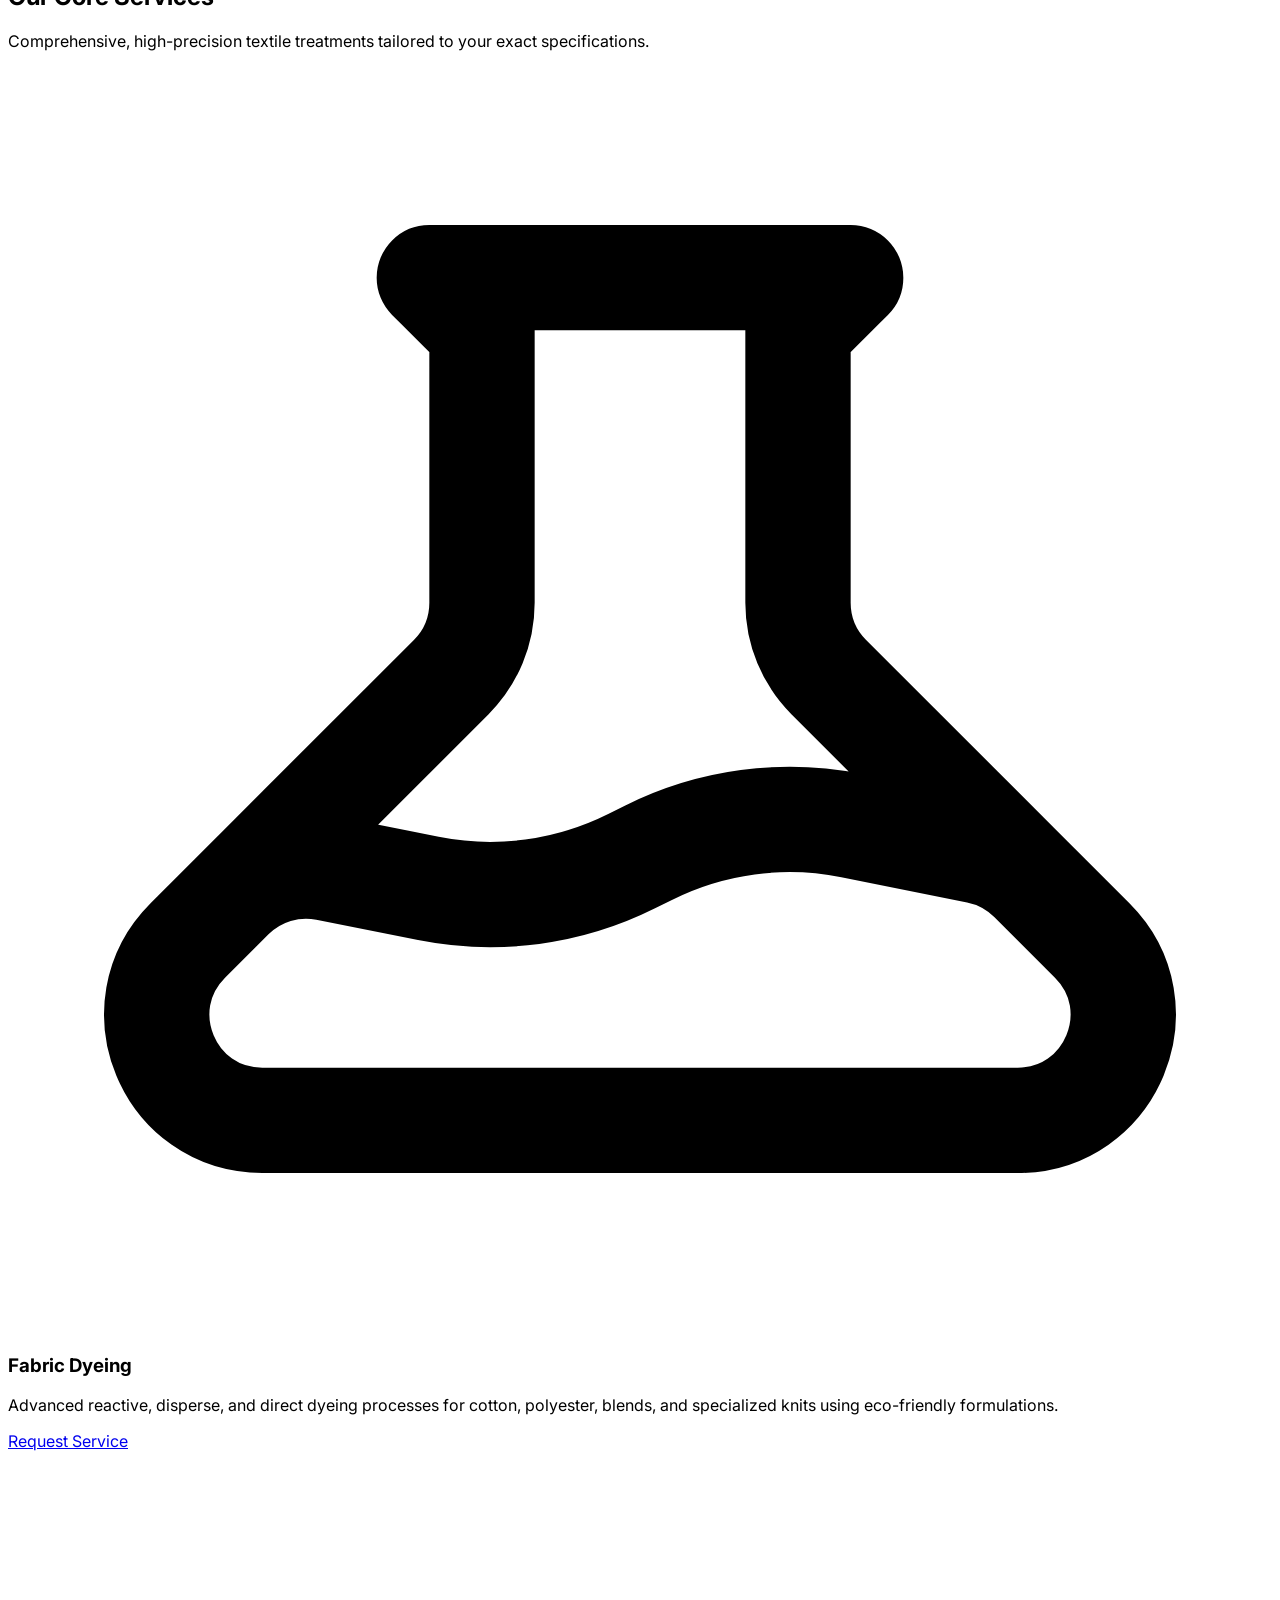
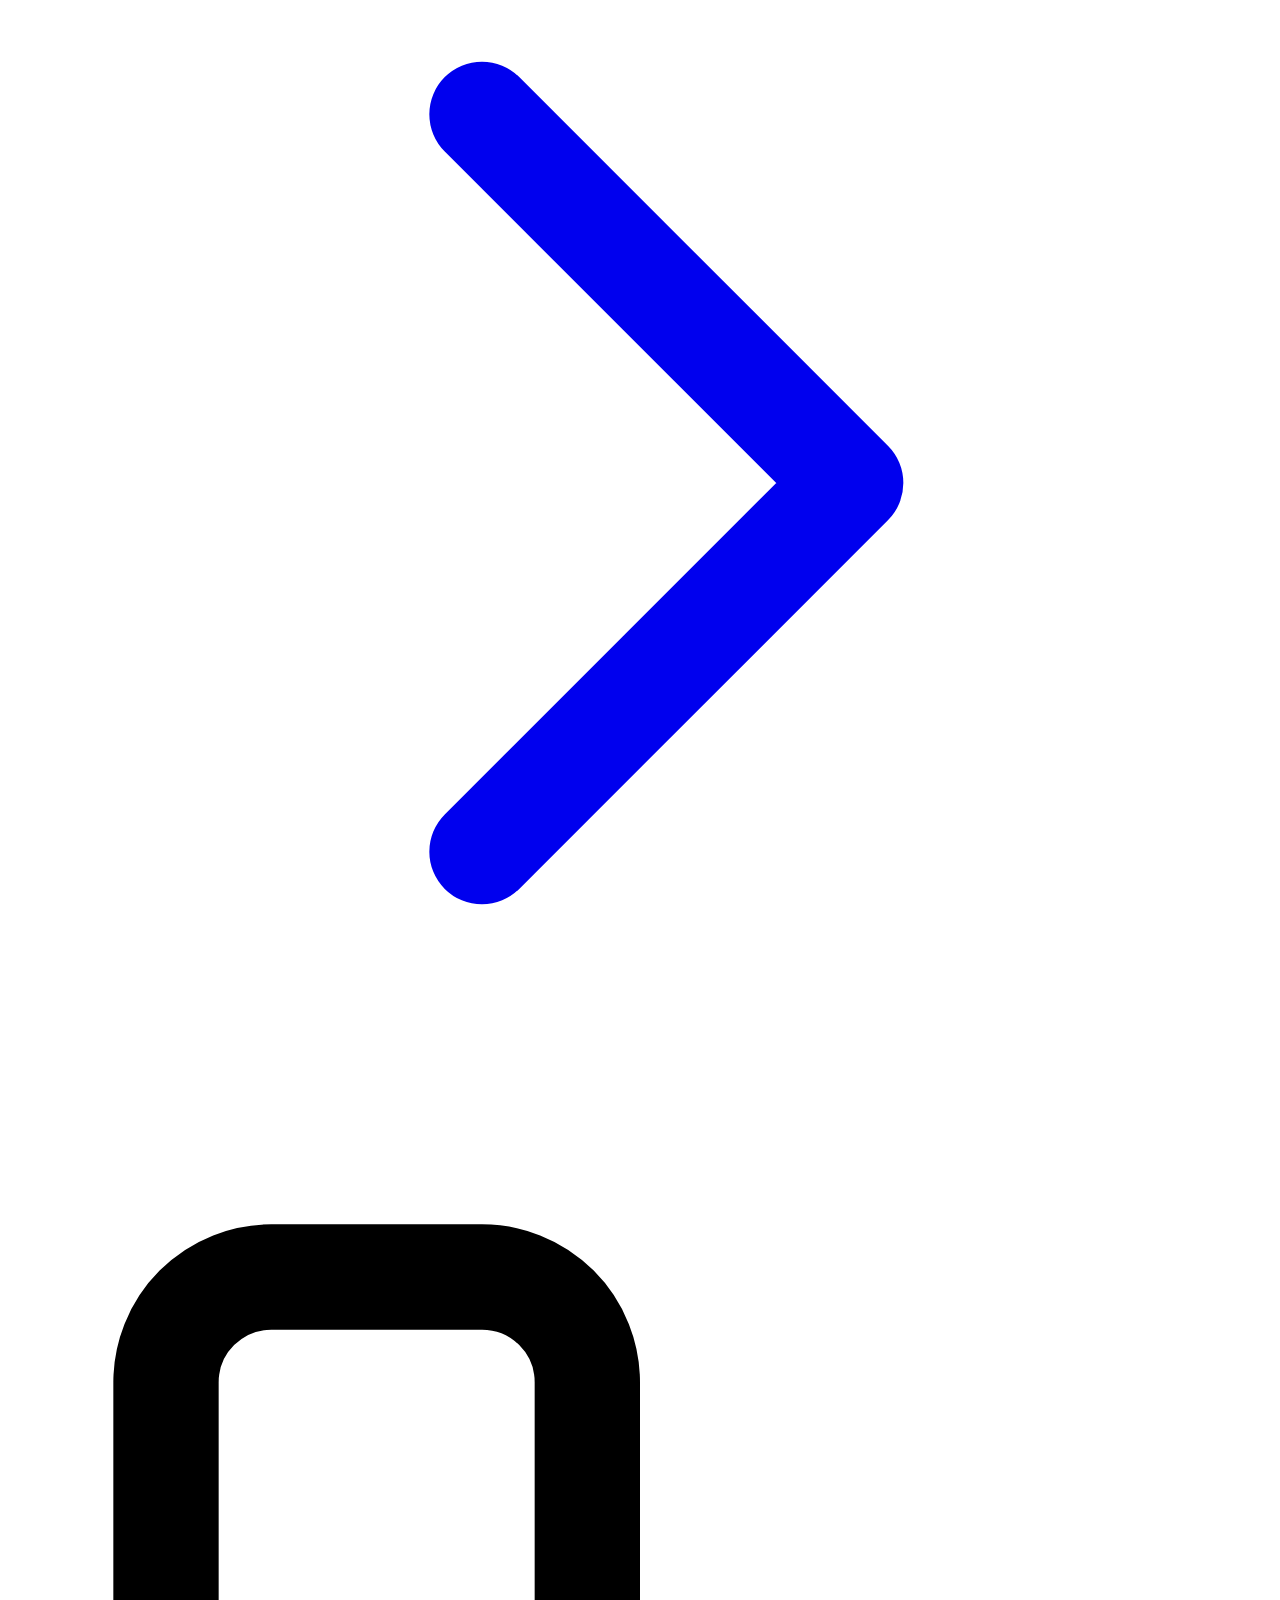
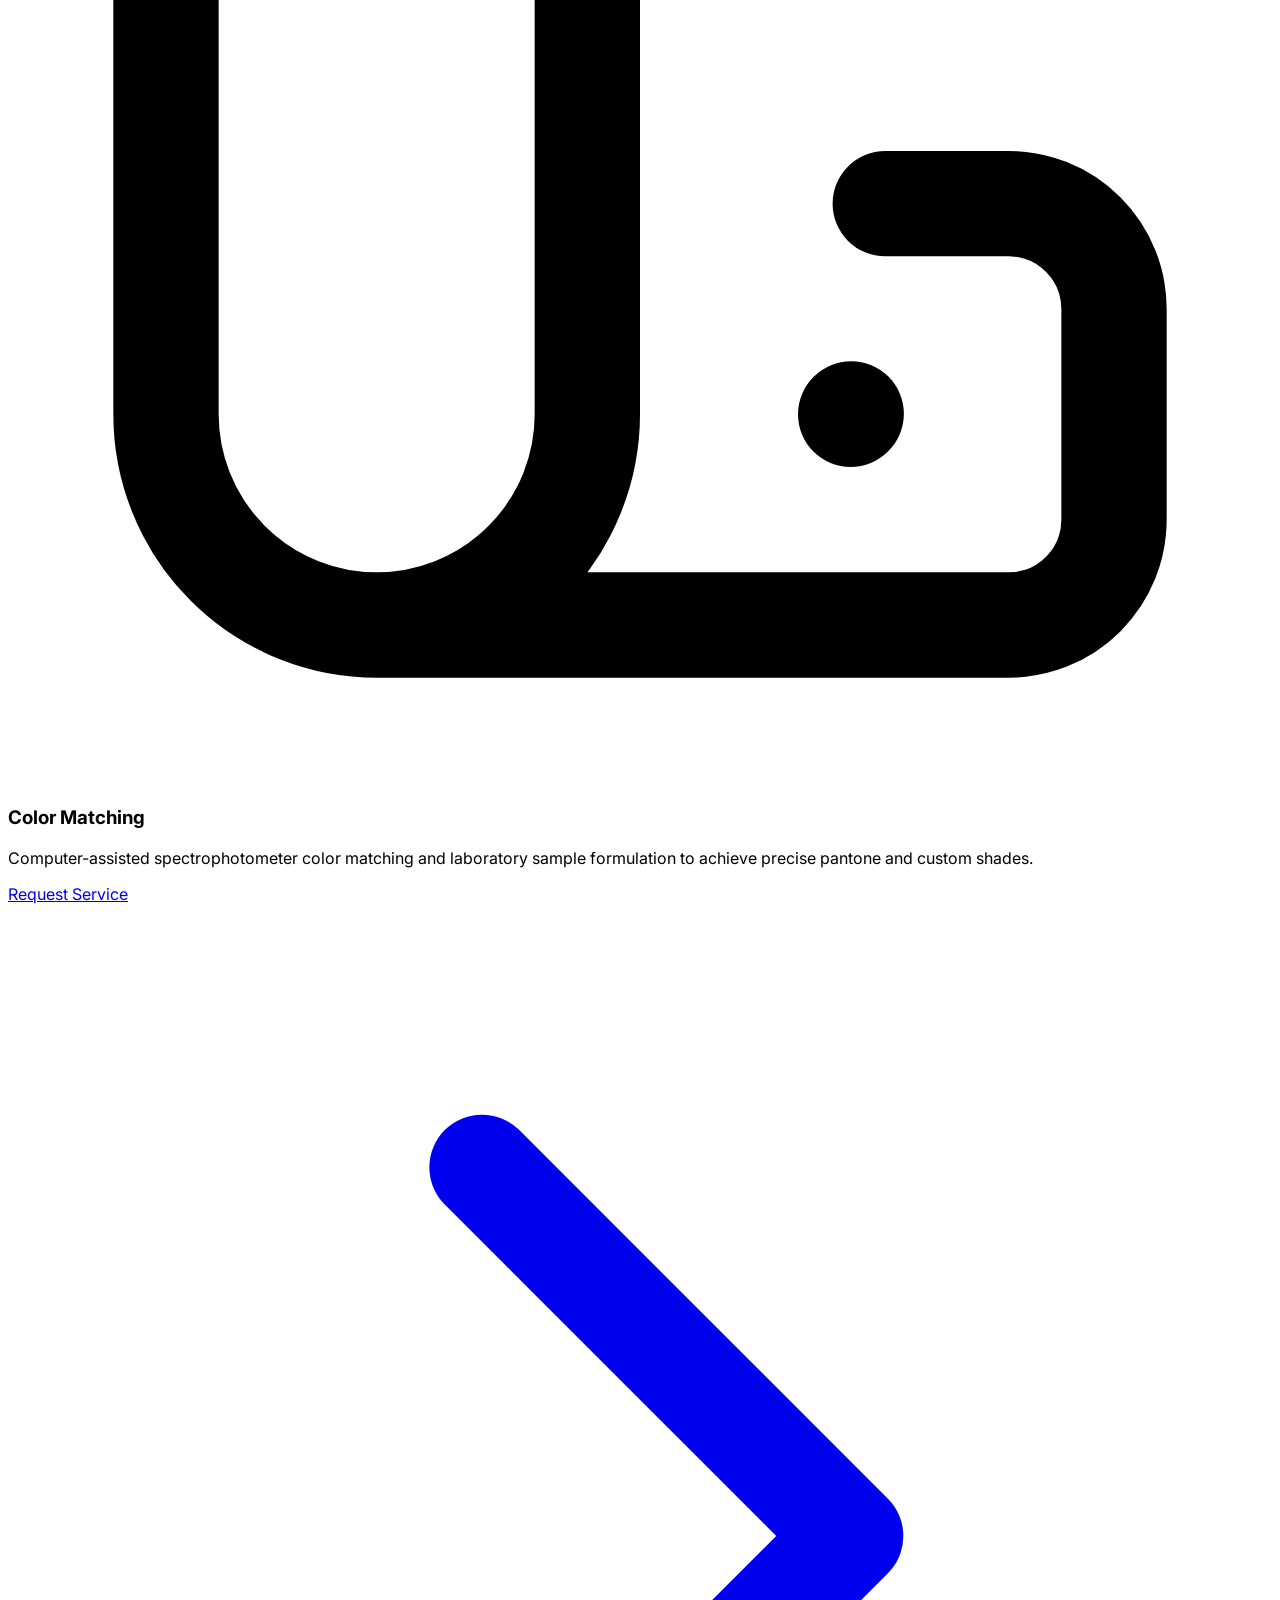
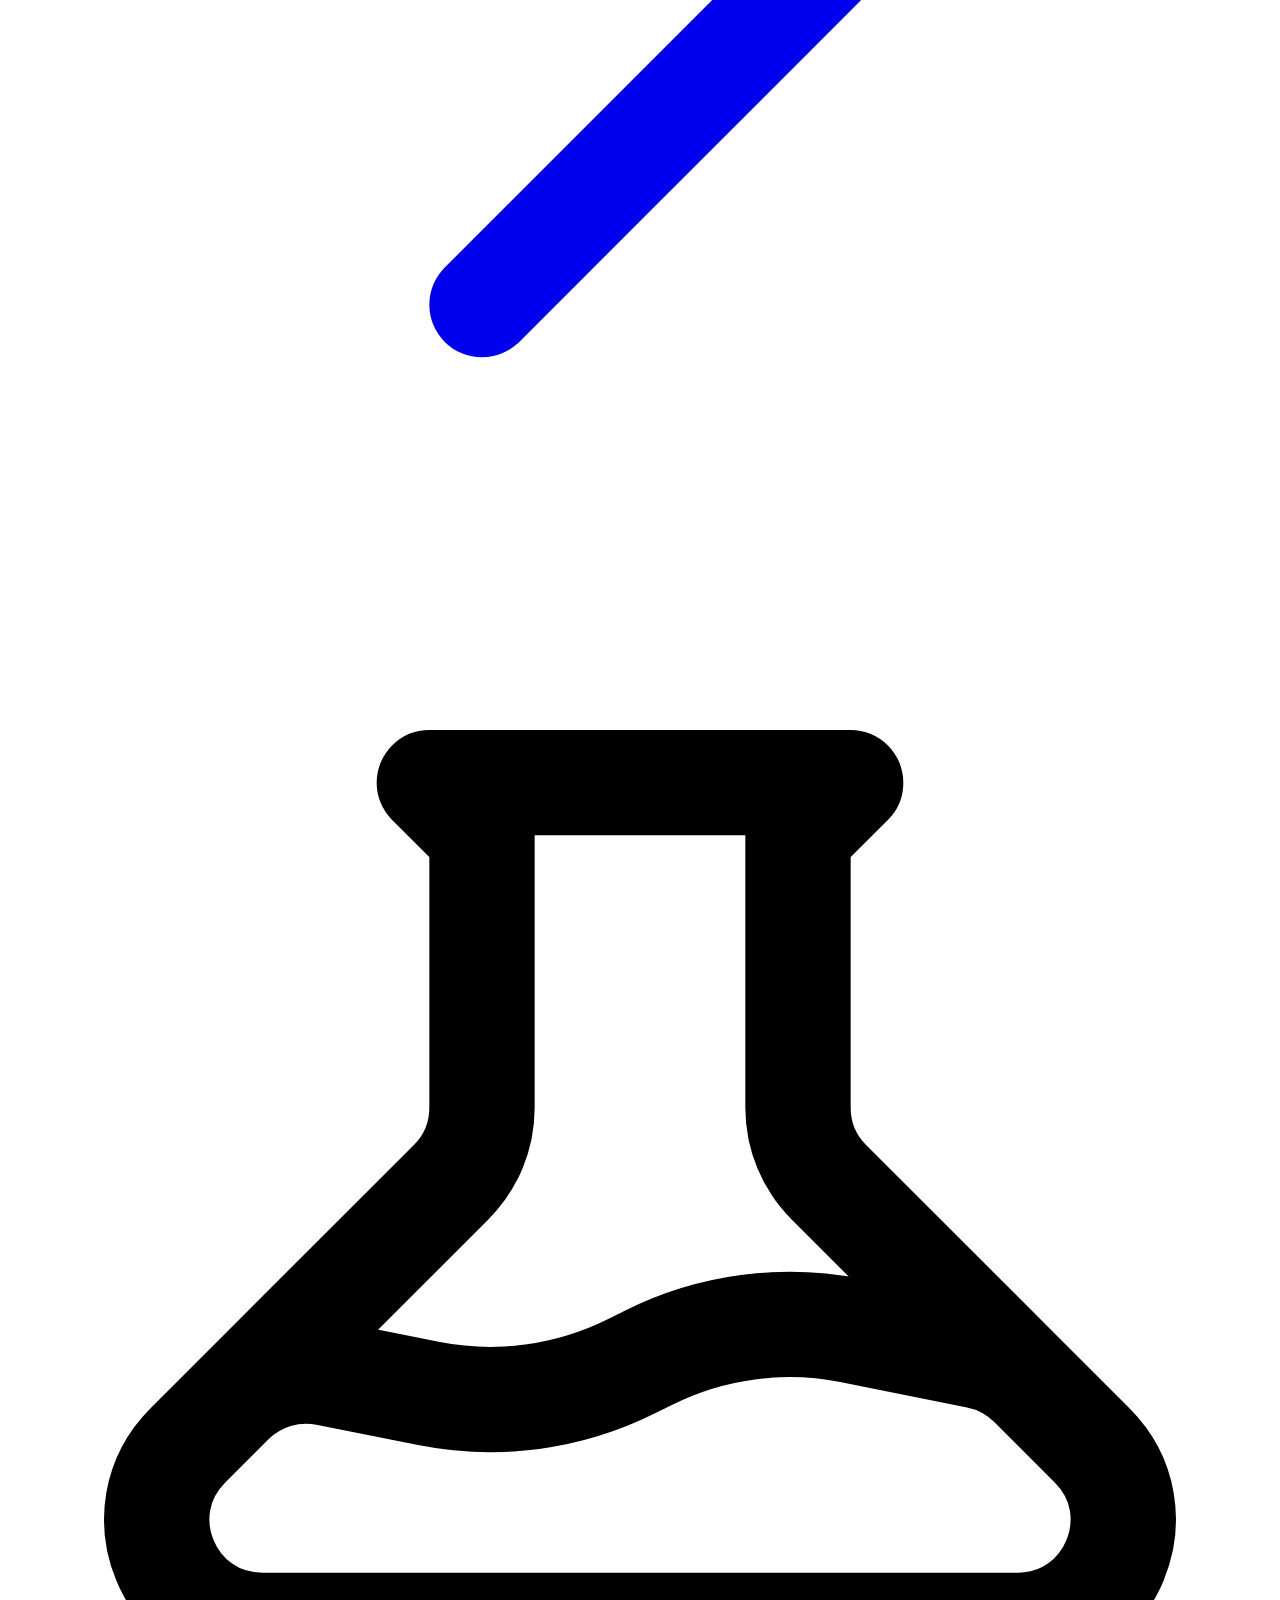
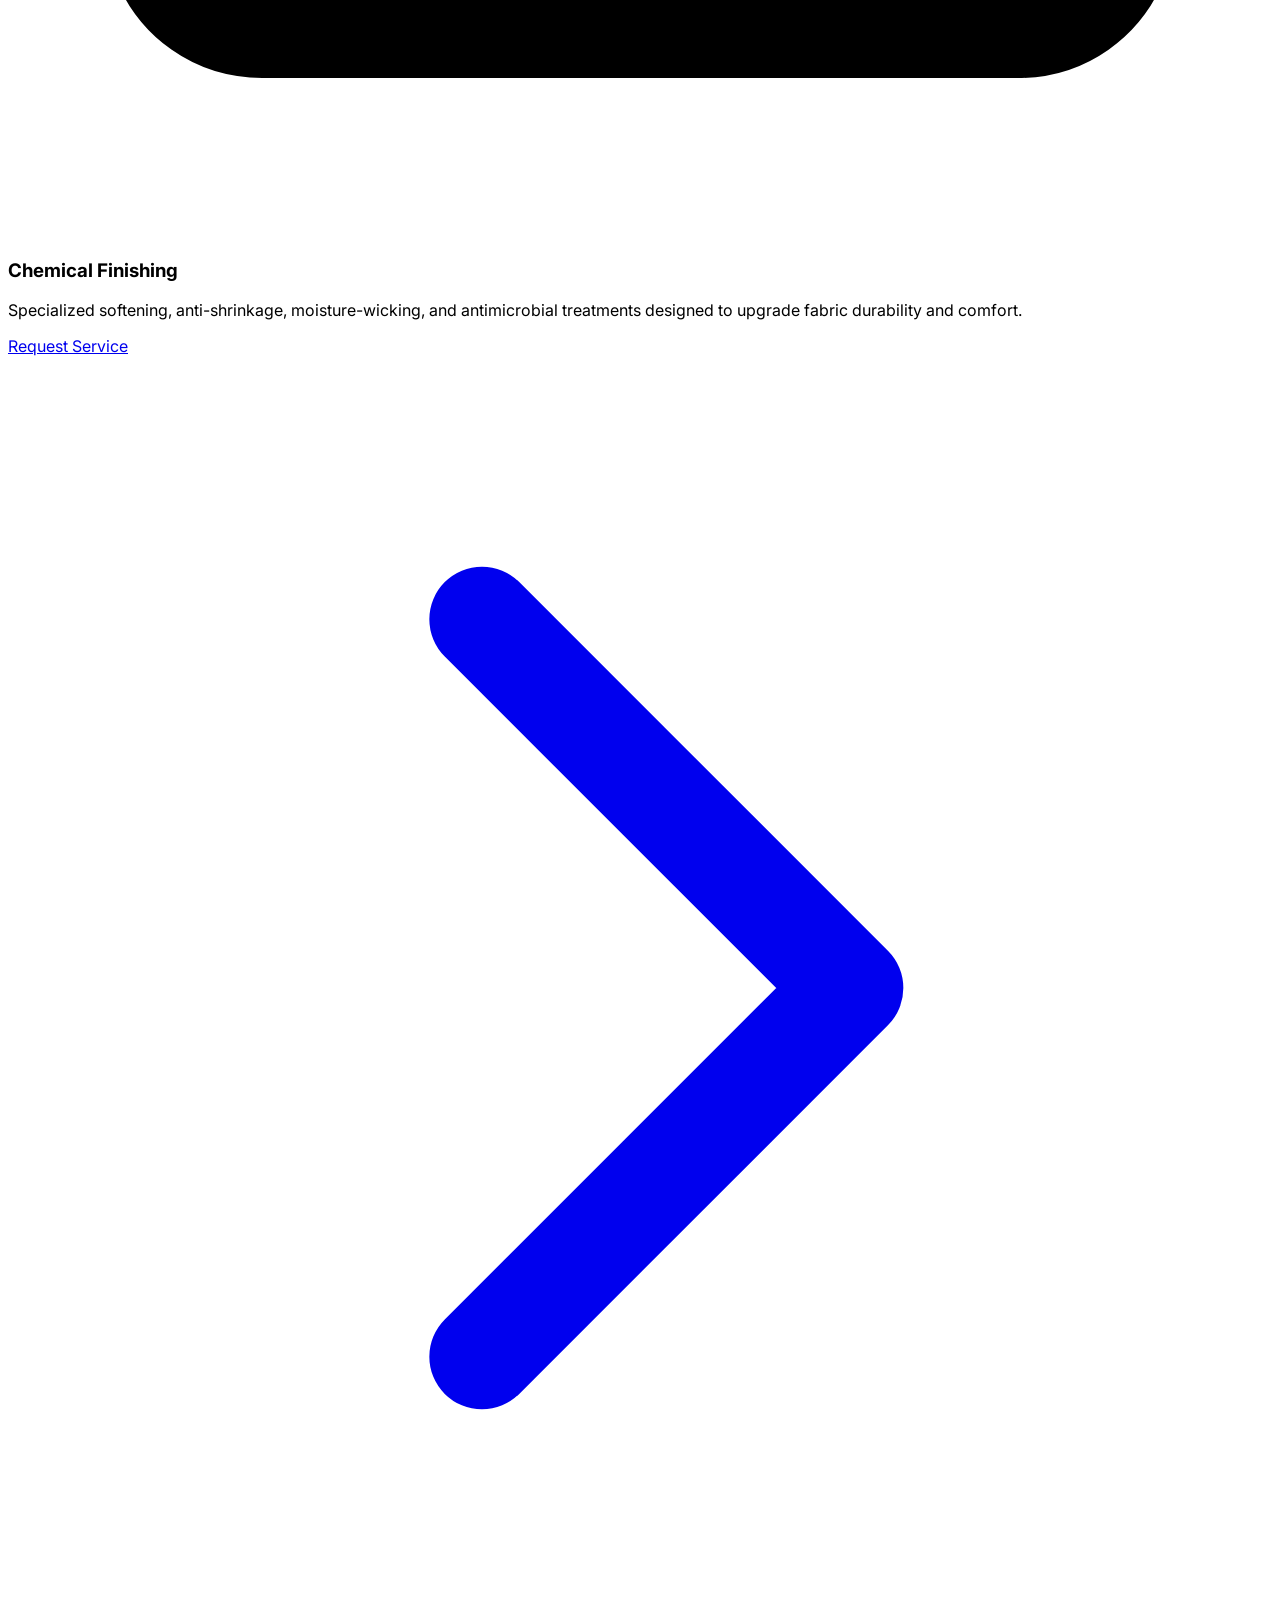
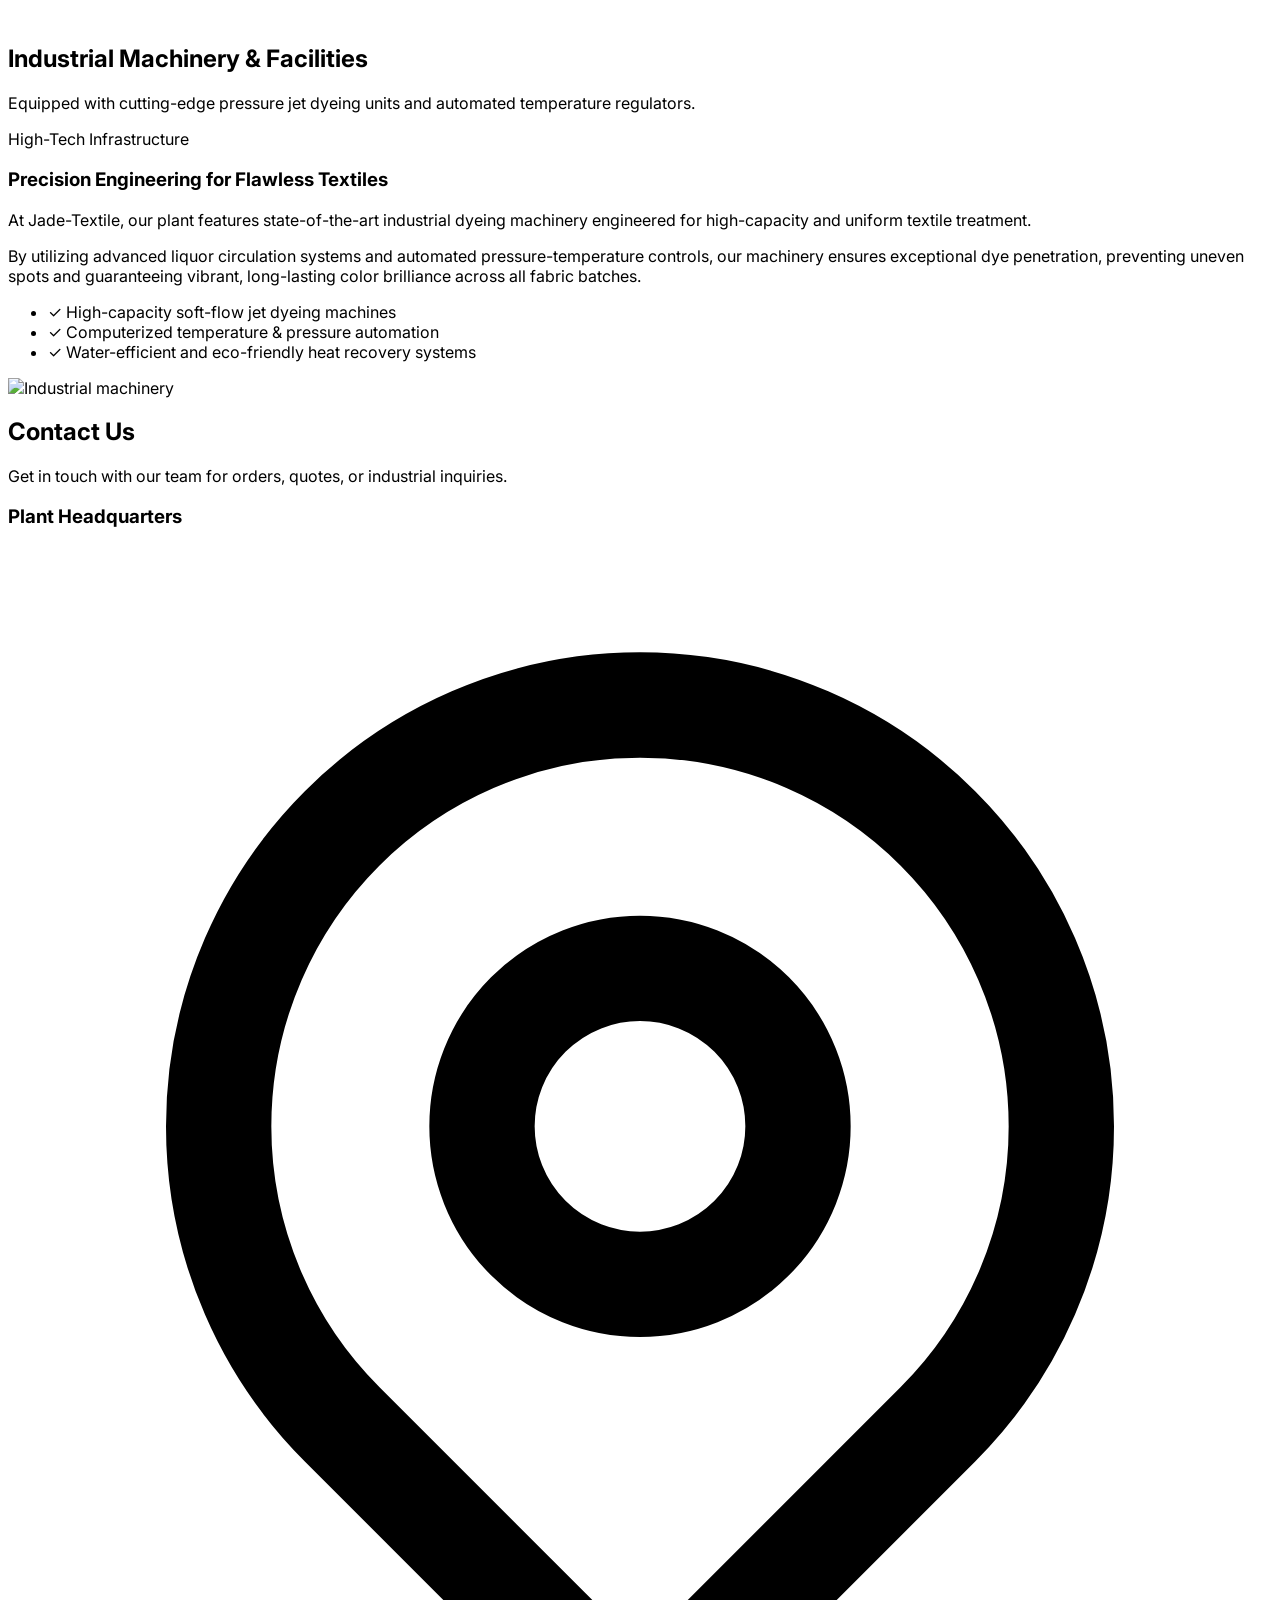
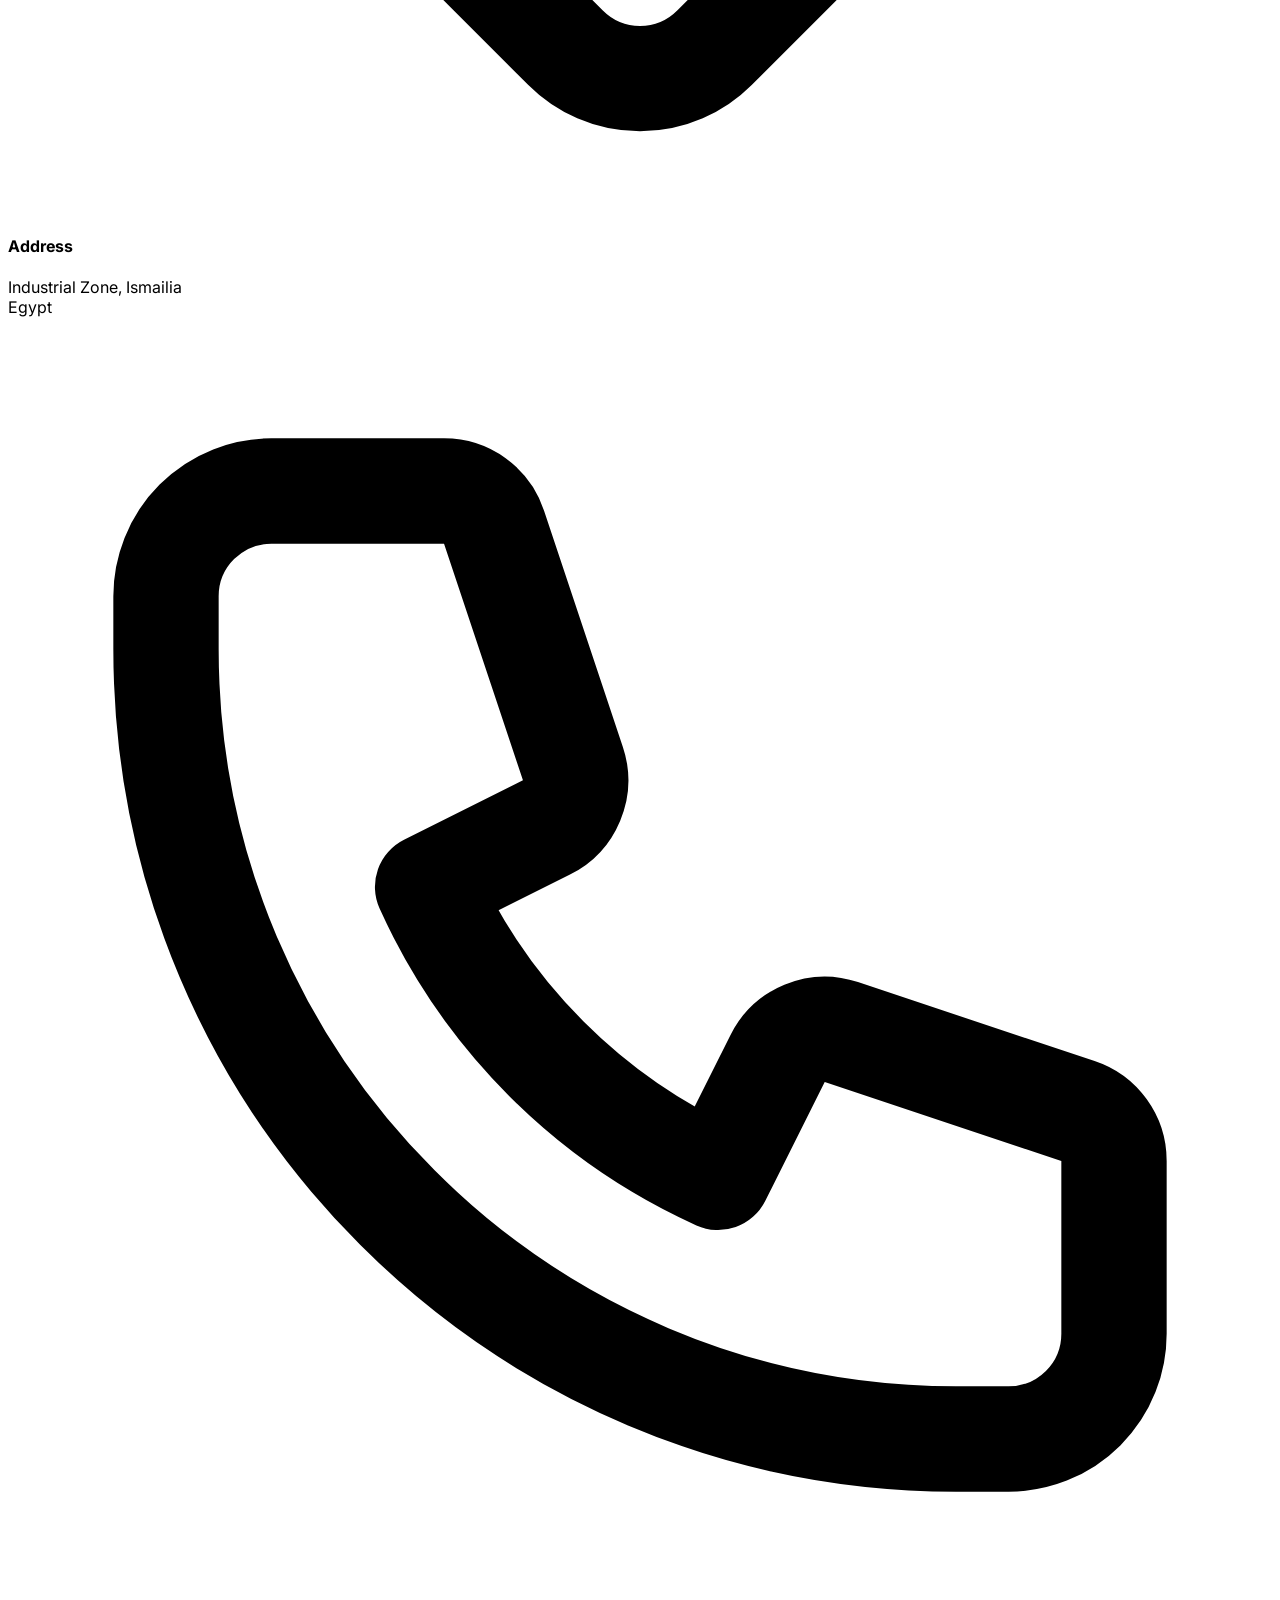
==== commit 99acbe0d: "Merge branch 'main' of https://github.com/MohmedElshaarawy/Dye-house-porject" ====
--- a/index.html
+++ b/index.html
@@ -80,7 +80,7 @@
         <div class="px-4 pt-3 pb-5 space-y-2 text-center">
             <a href="./index.html" class="mobile-link block px-3 py-2.5 rounded-lg text-base font-semibold text-gray-700 hover:bg-blue-50 hover:text-secondary">Home</a>
             <a href="#about" class="mobile-link block px-3 py-2.5 rounded-lg text-base font-semibold text-gray-700 hover:bg-blue-50 hover:text-secondary">Last Updates</a>
-            <a href="/systems.html" class="mobile-link block px-3 py-2.5 rounded-lg text-base font-semibold text-gray-700 hover:bg-blue-50 hover:text-secondary">Systems</a>
+            <a href="./systems.html" class="mobile-link block px-3 py-2.5 rounded-lg text-base font-semibold text-gray-700 hover:bg-blue-50 hover:text-secondary">Systems</a>
             <a href="#machinery" class="mobile-link block px-3 py-2.5 rounded-lg text-base font-semibold text-gray-700 hover:bg-blue-50 hover:text-secondary">Training & Assessments</a>
             <a href="#contact" class="mobile-link block px-8 py-3 bg-secondary text-white font-bold rounded-xl shadow-lg hover:bg-blue-700 transition-all">Contact Us</a>
         </div>
@@ -373,4 +373,4 @@
     <script src="https://unpkg.com/aos@2.3.1/dist/aos.js"></script>
     <script src="./java.js"></script>
 </body>
-</html>+</html>
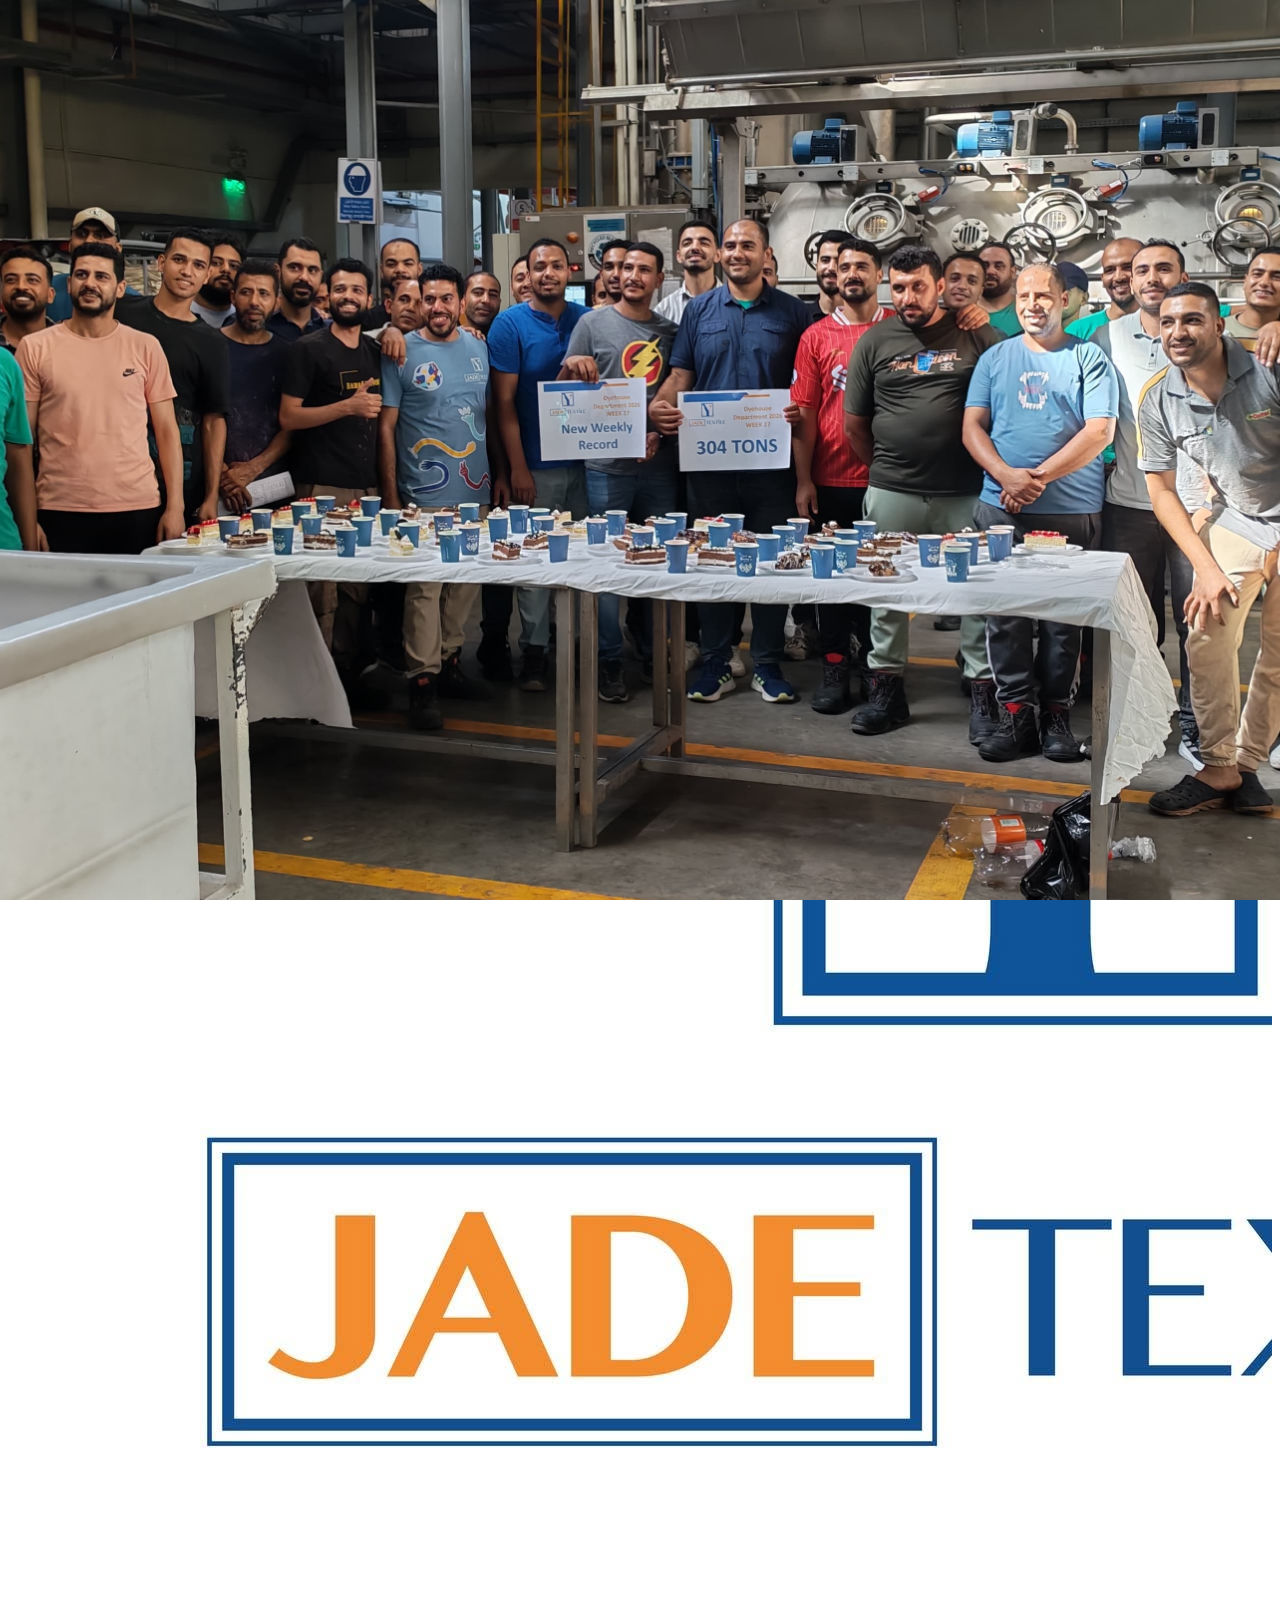
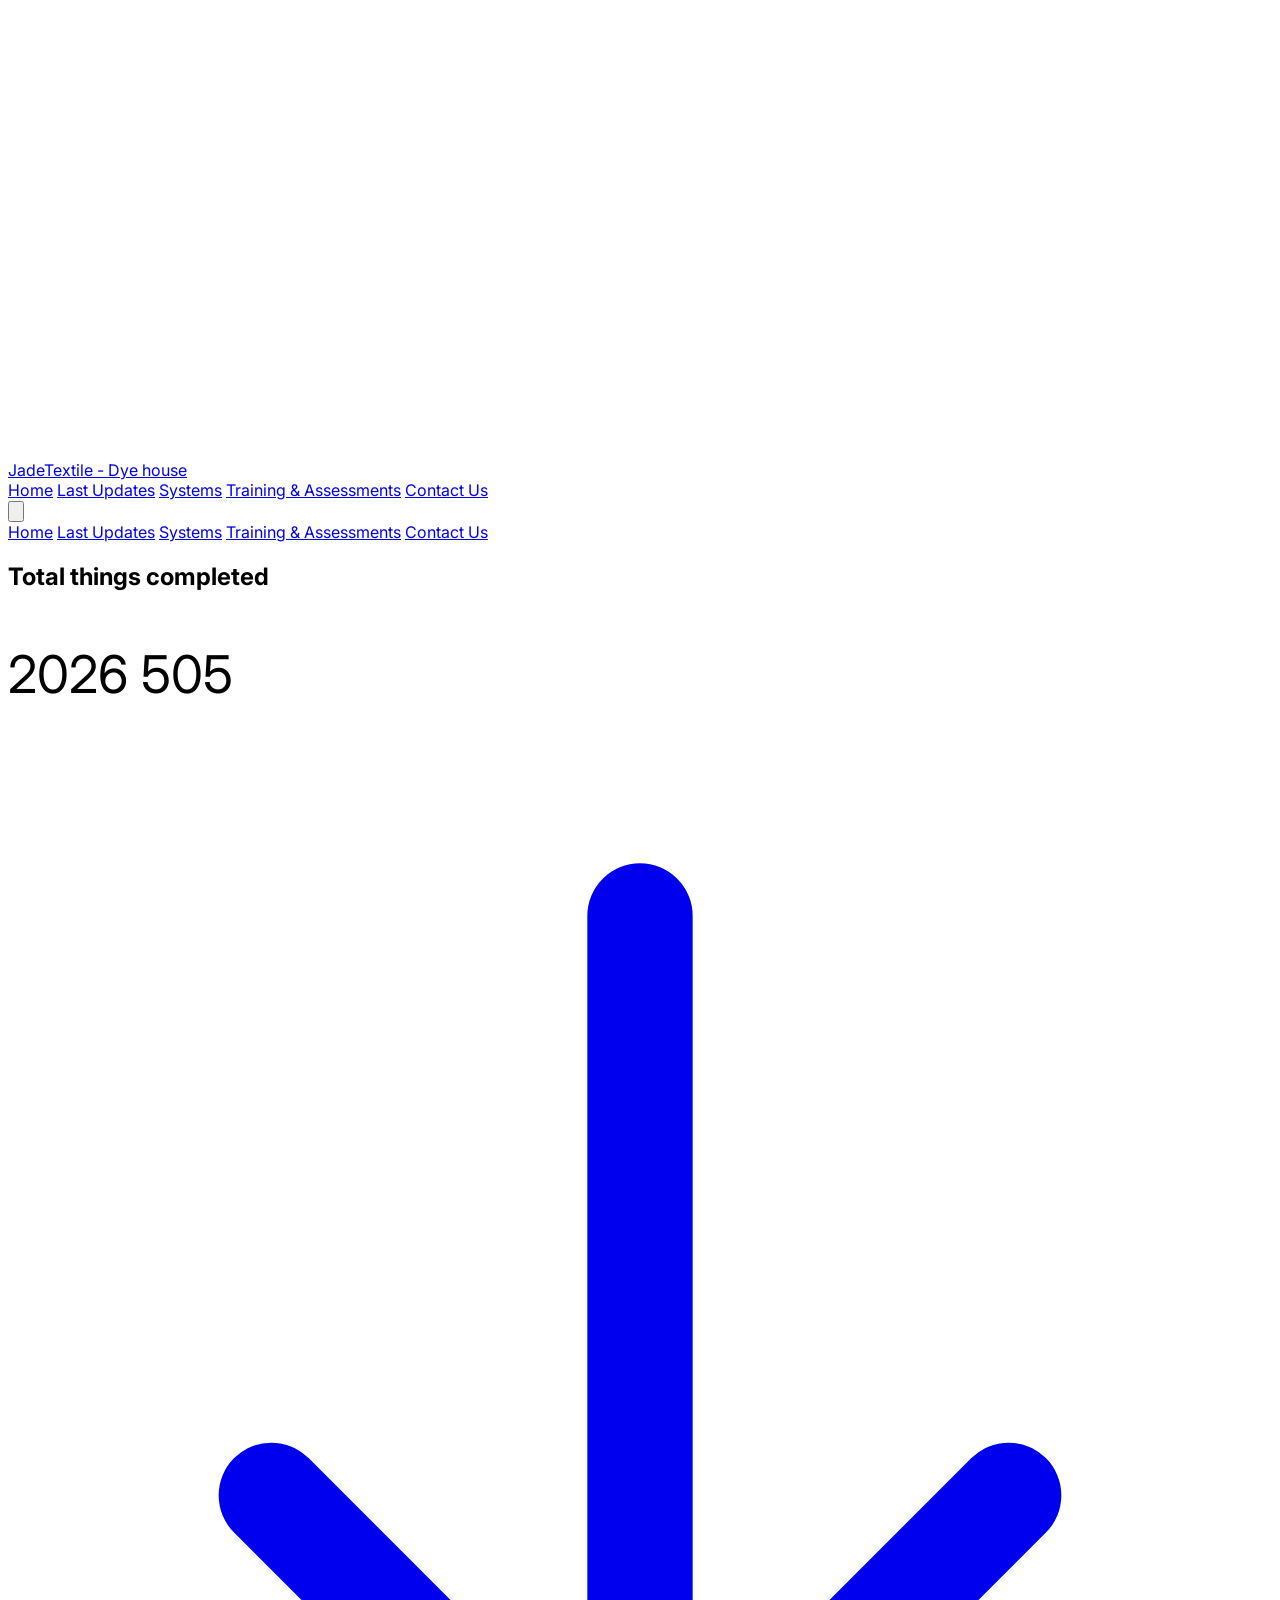
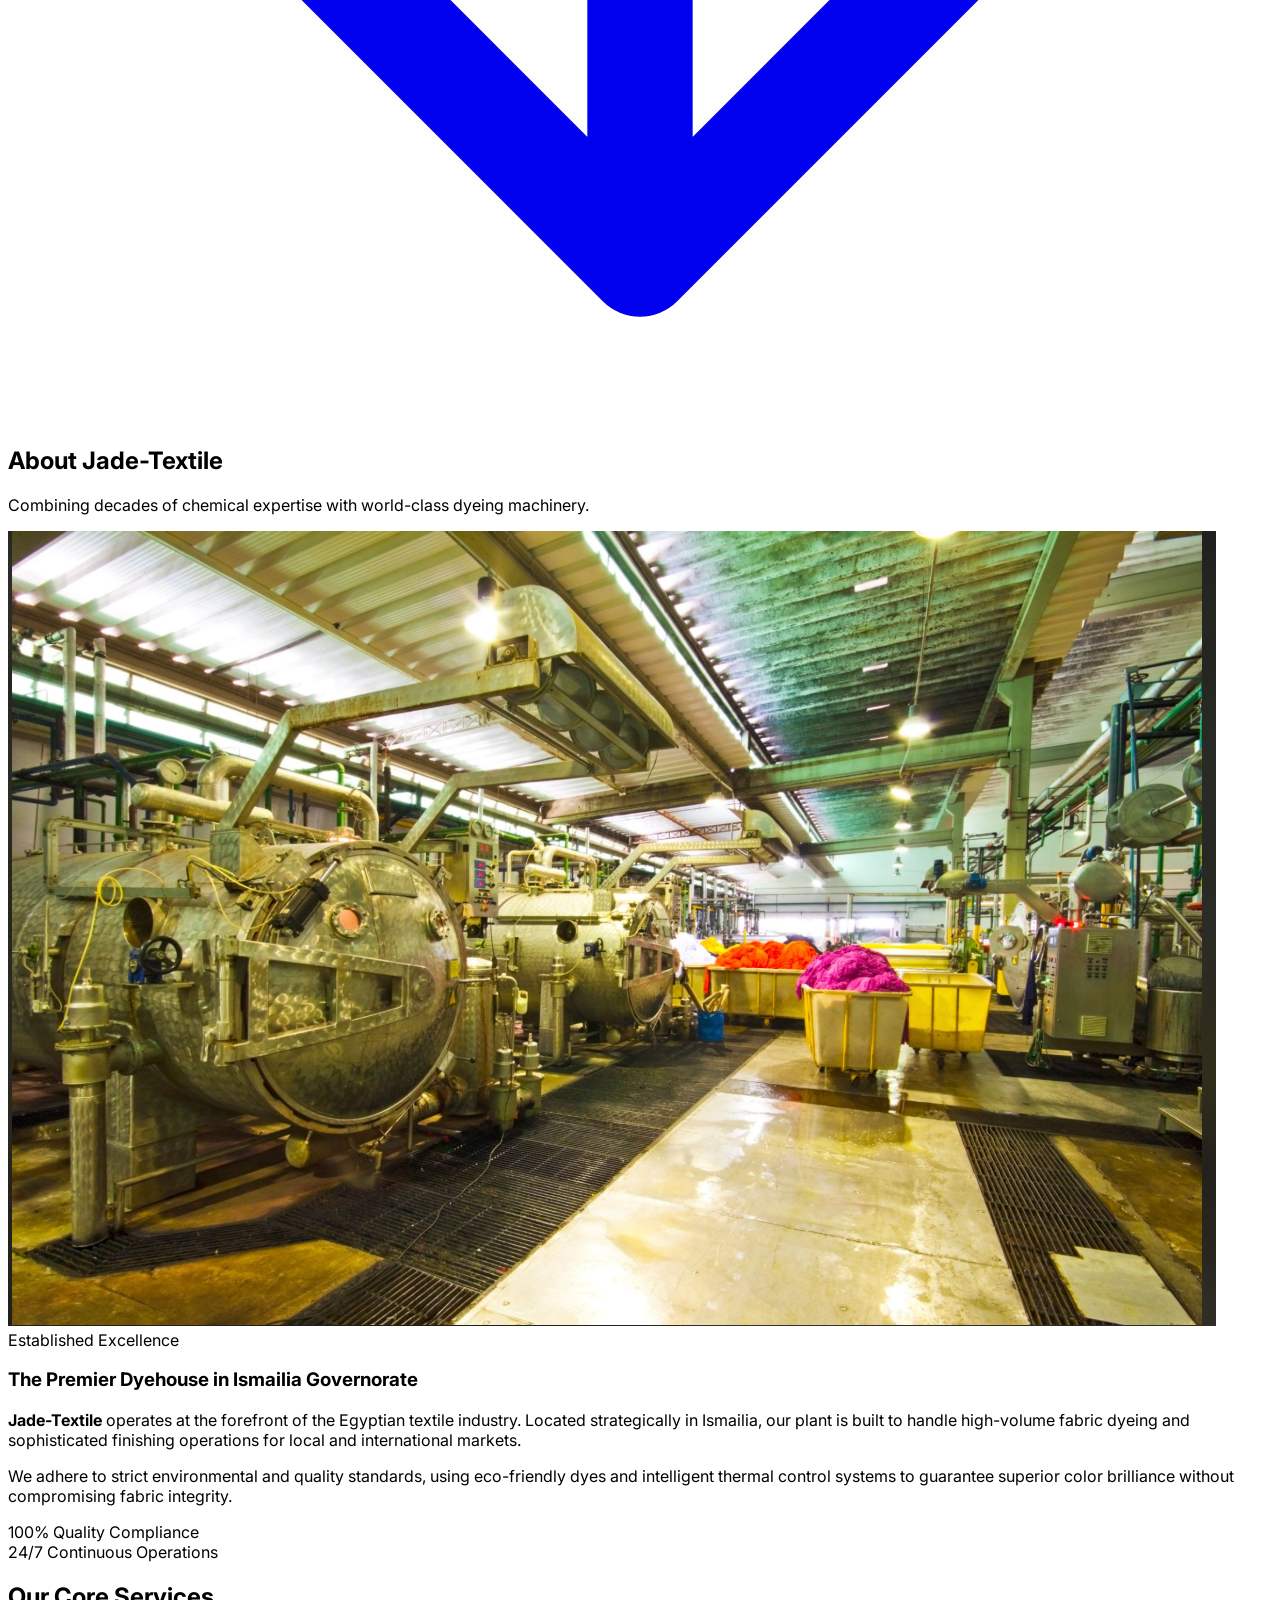
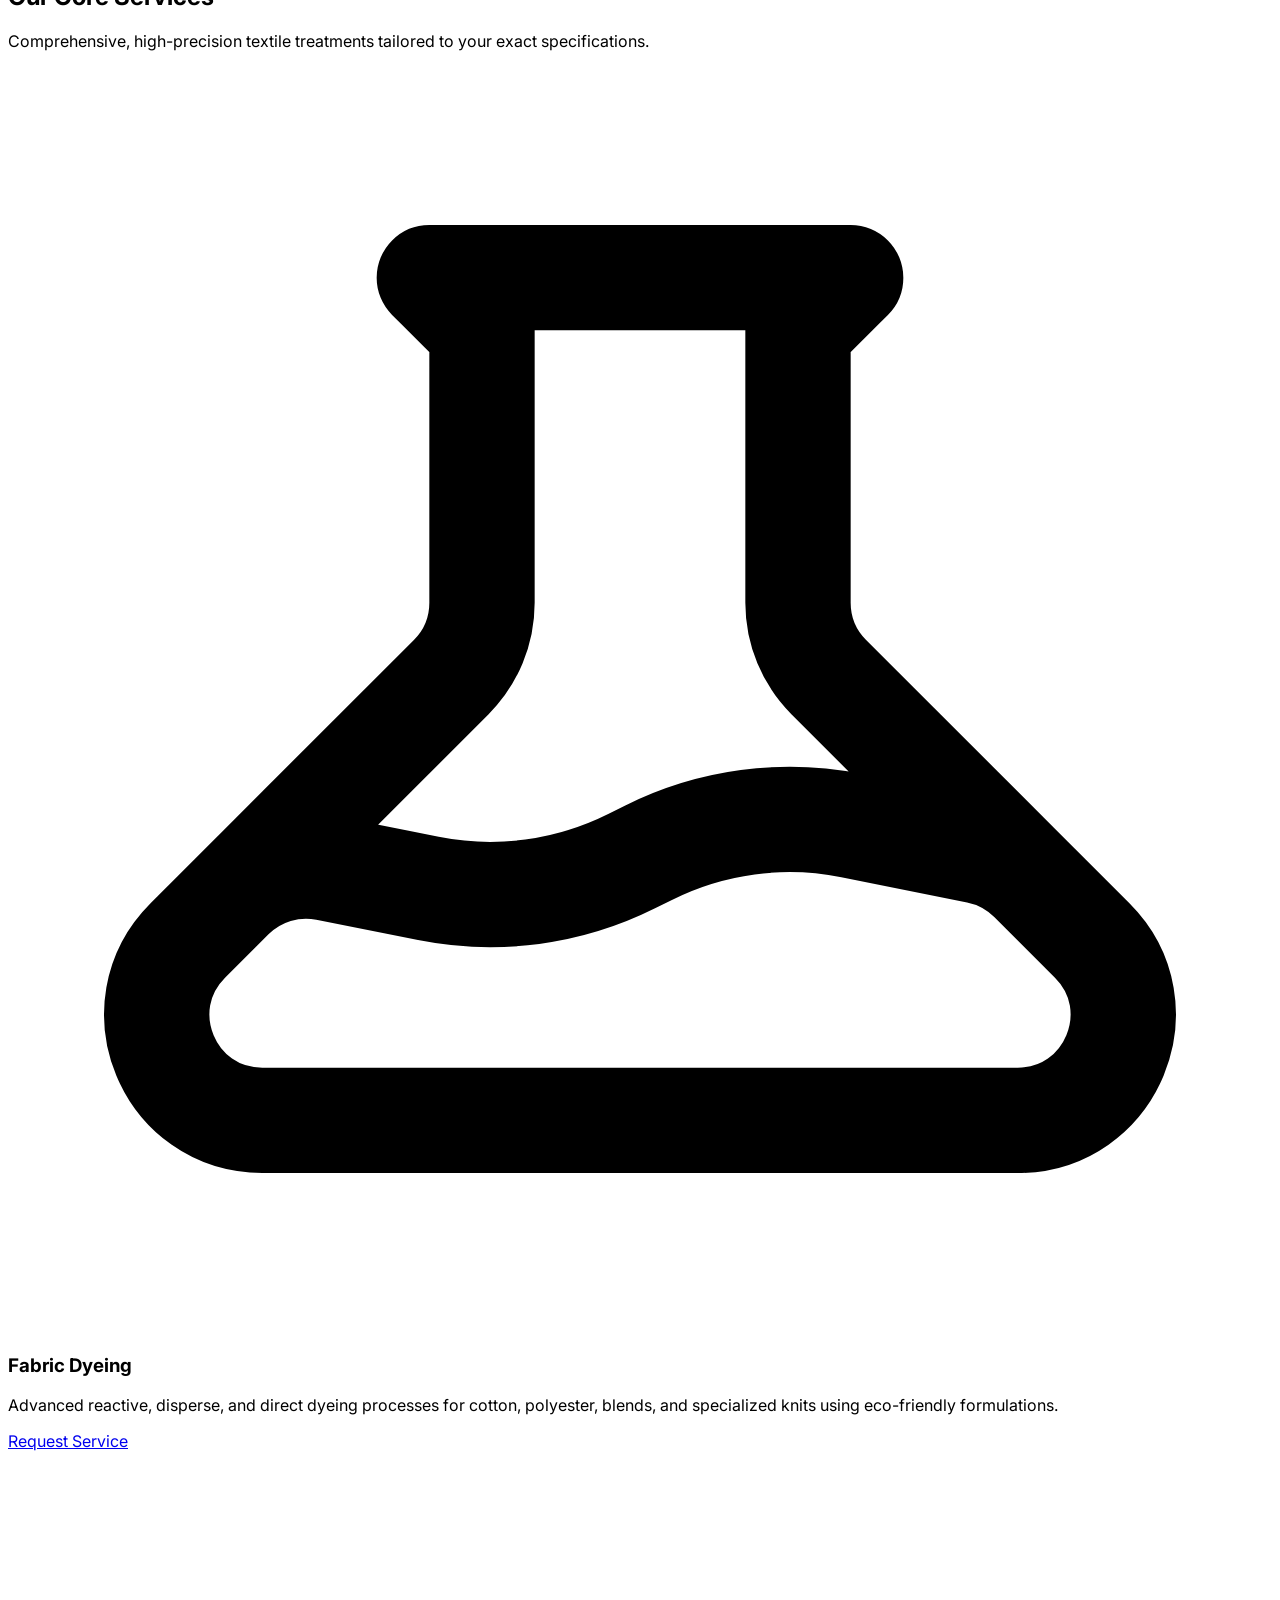
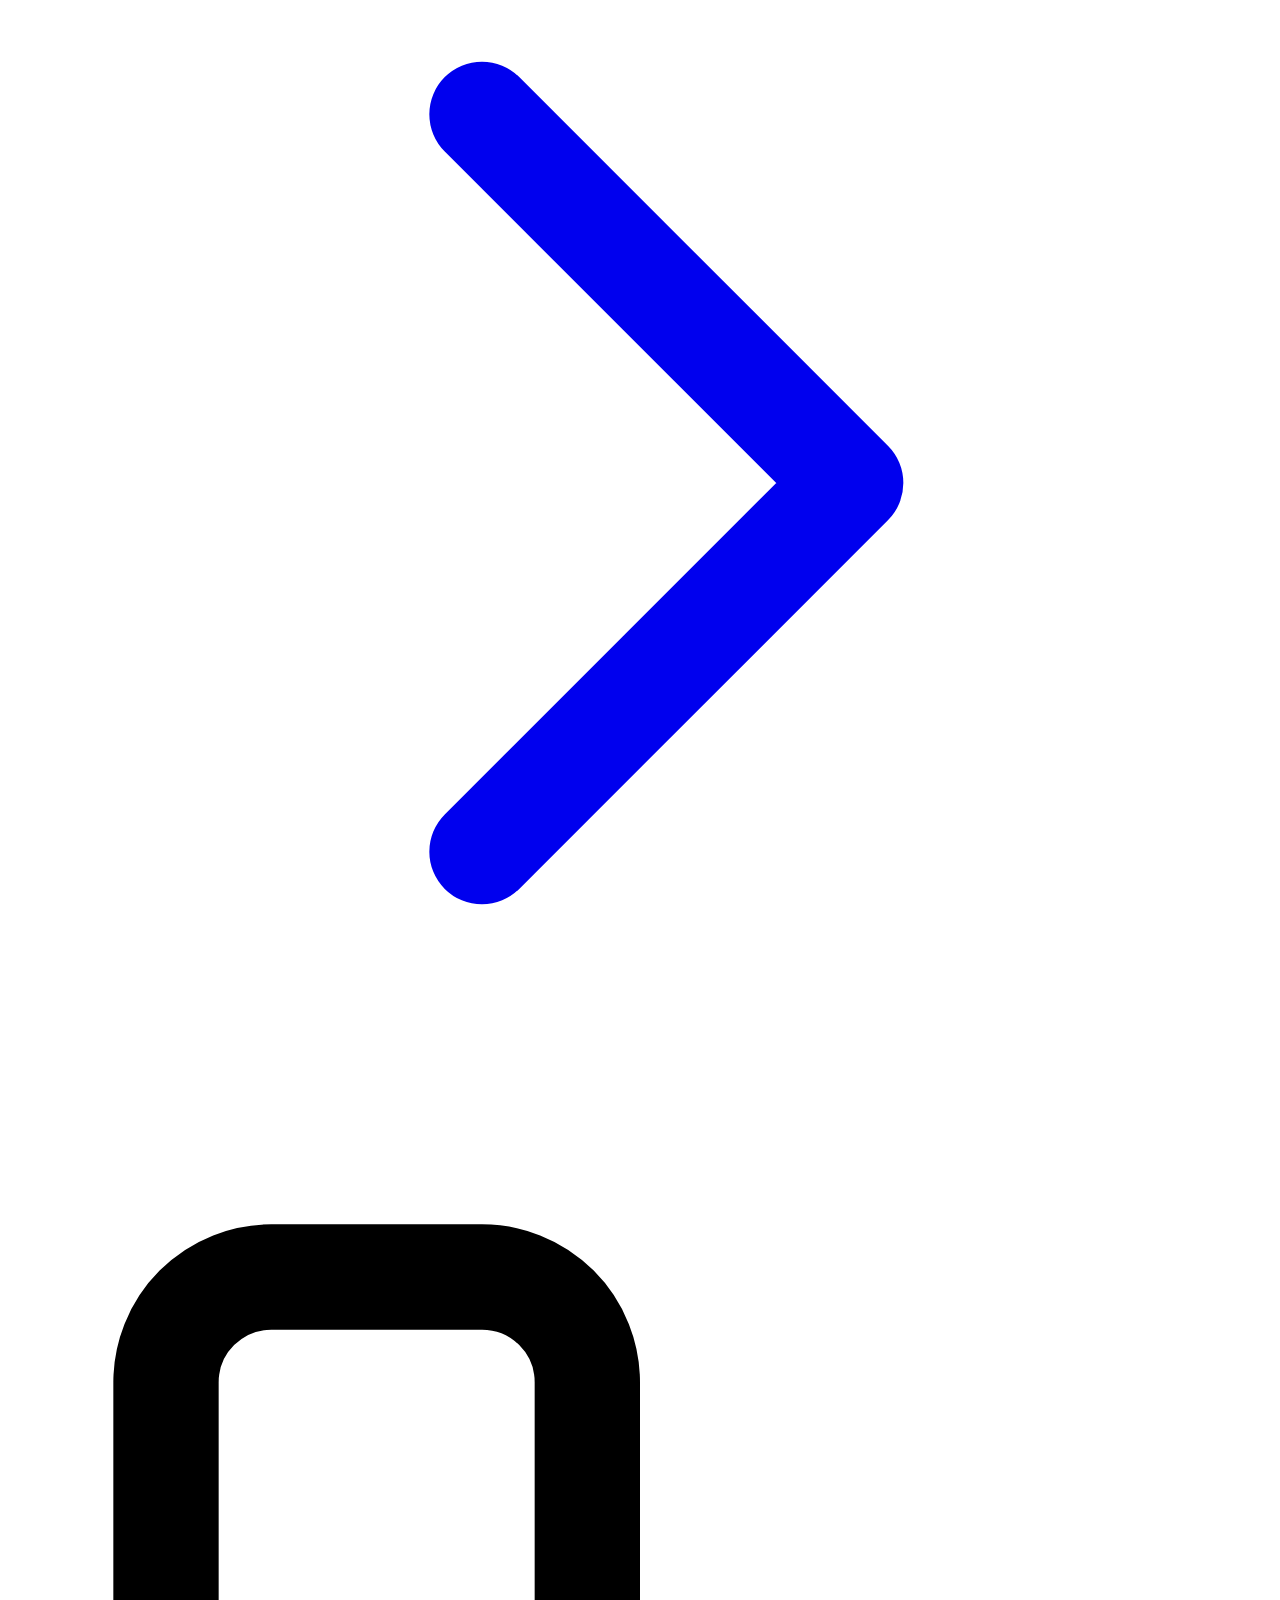
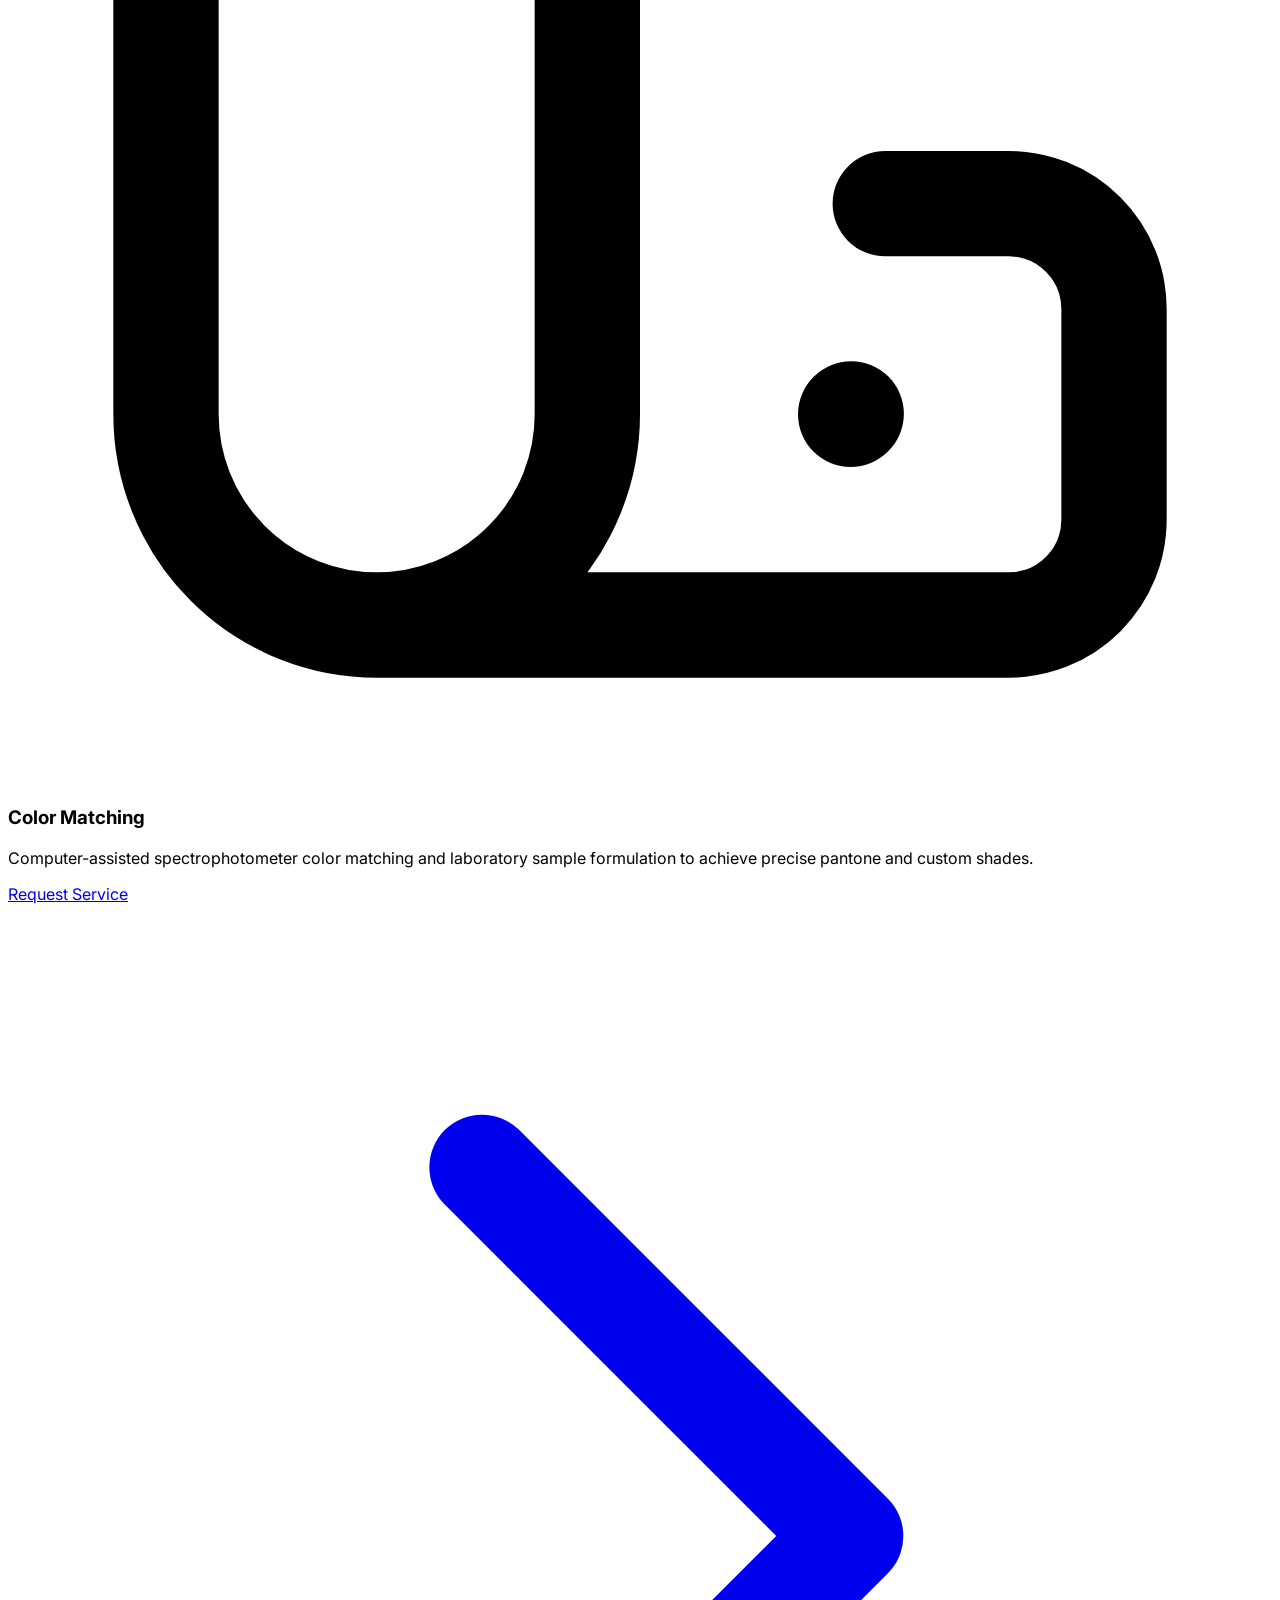
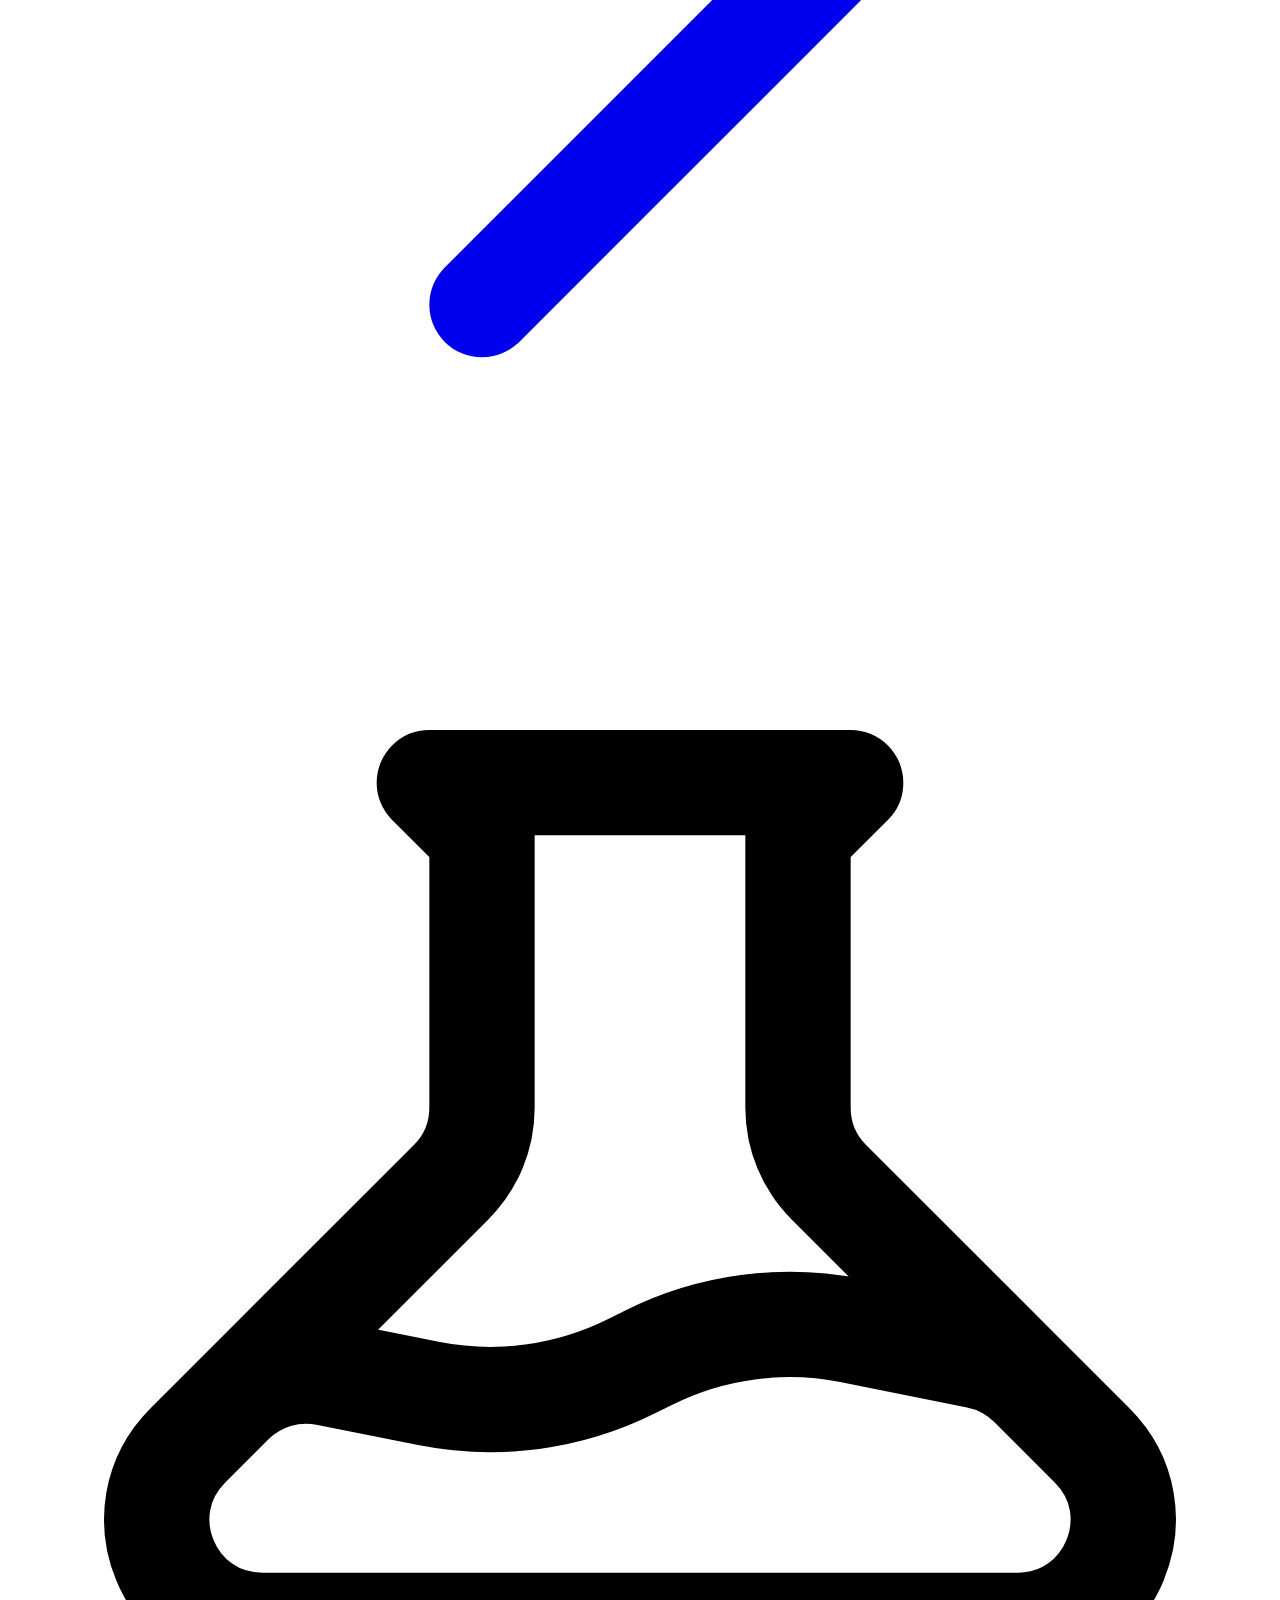
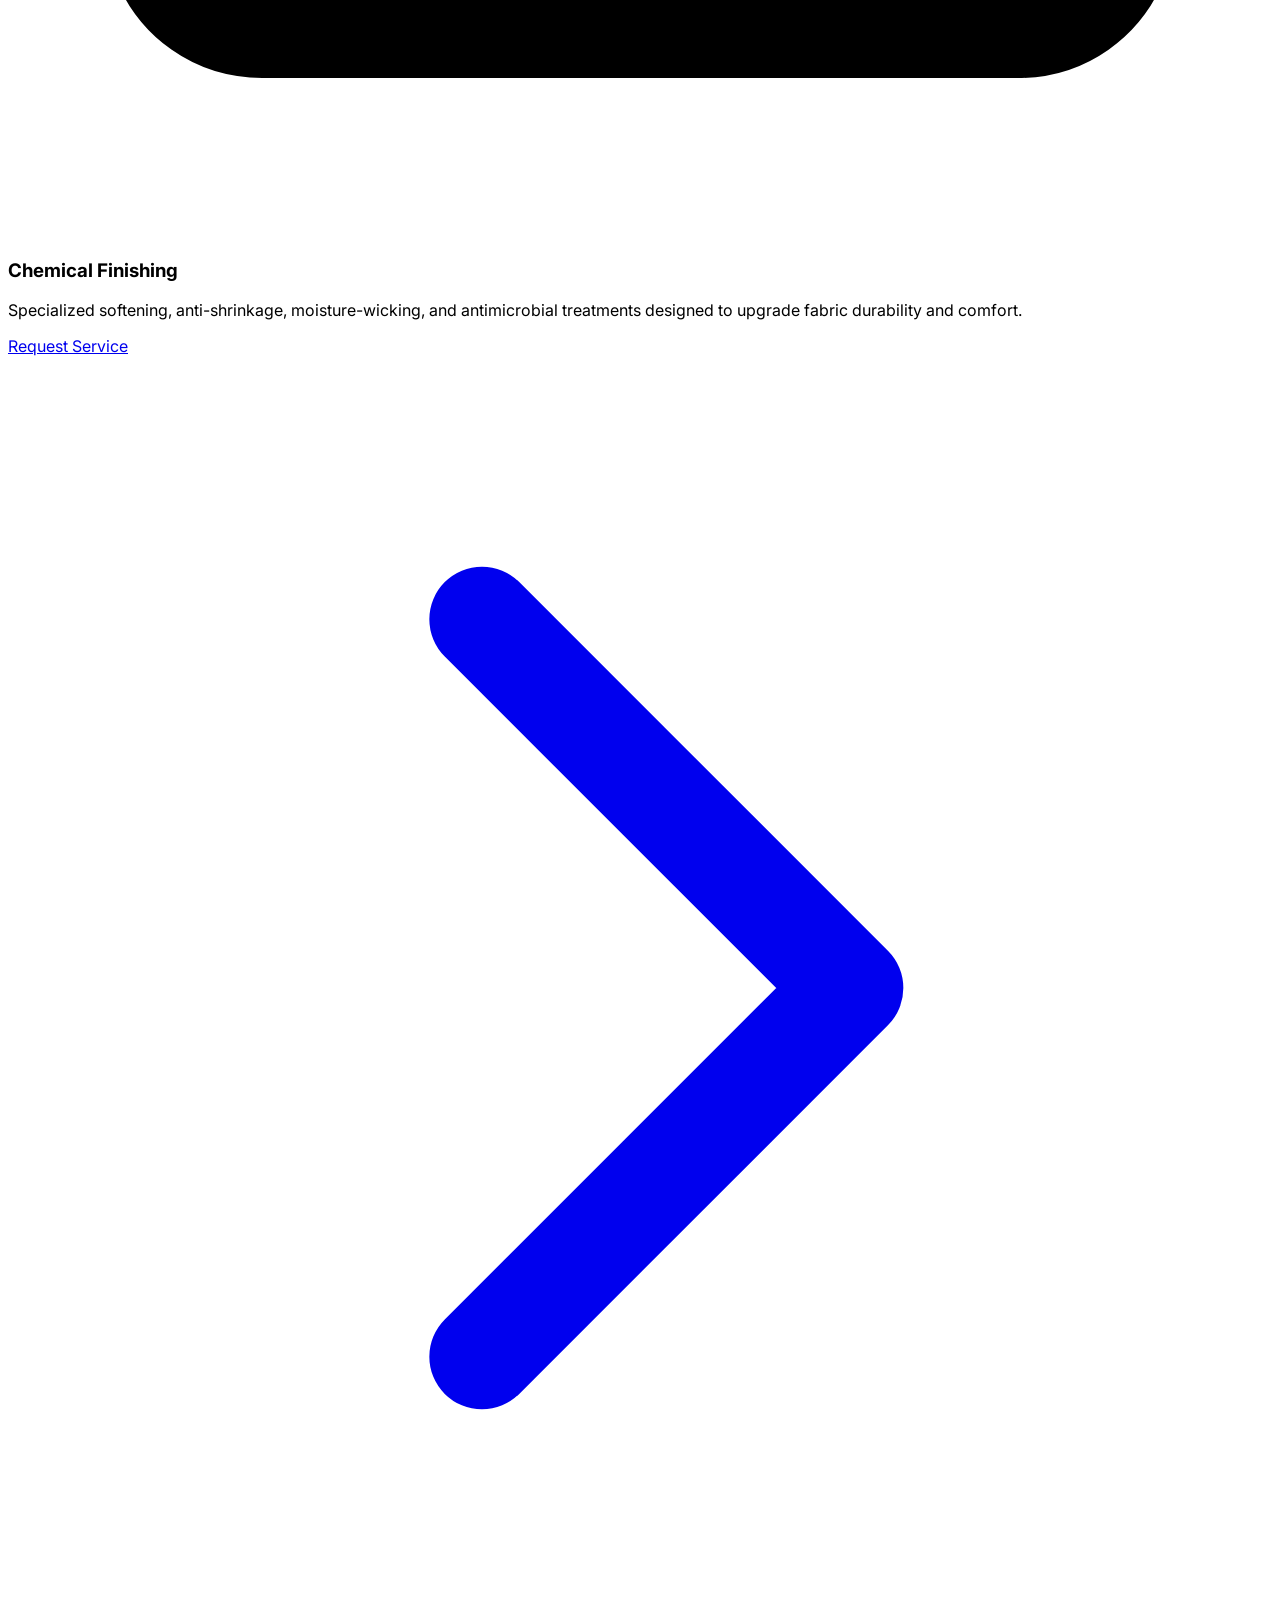
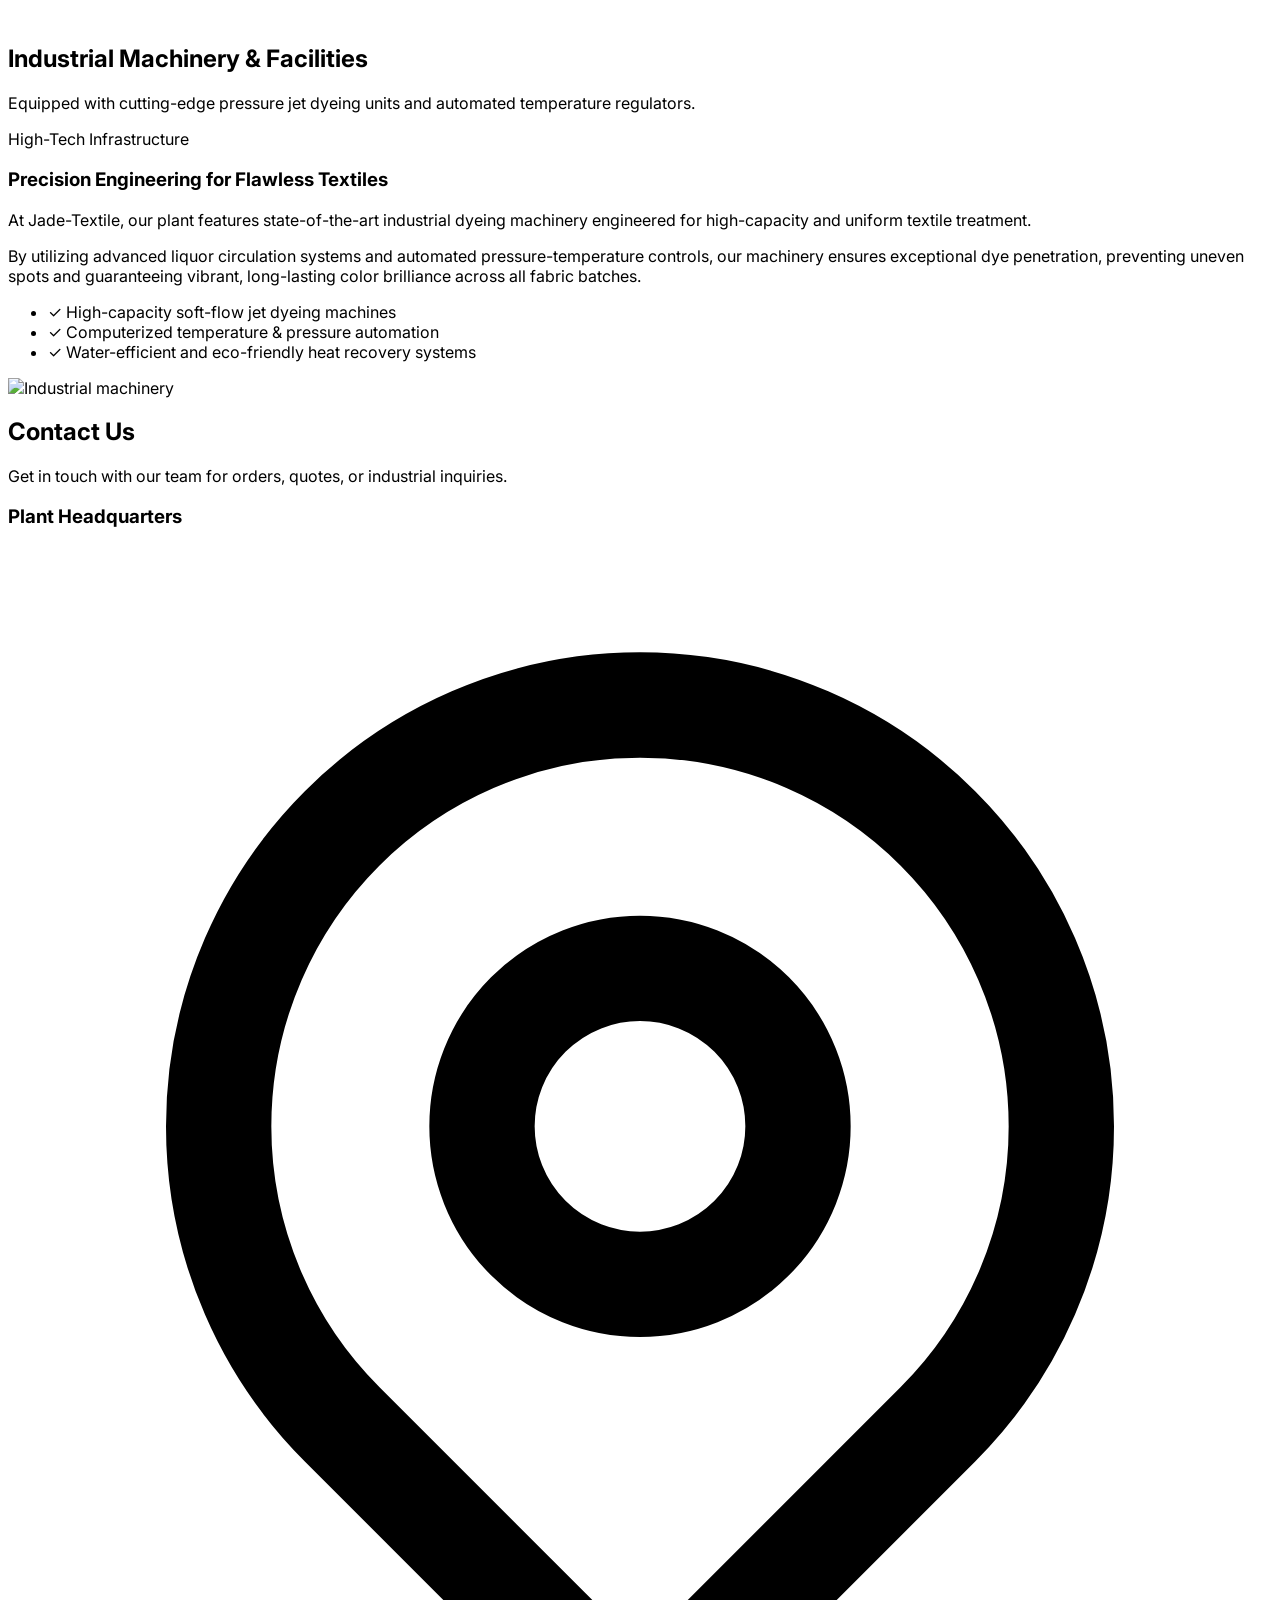
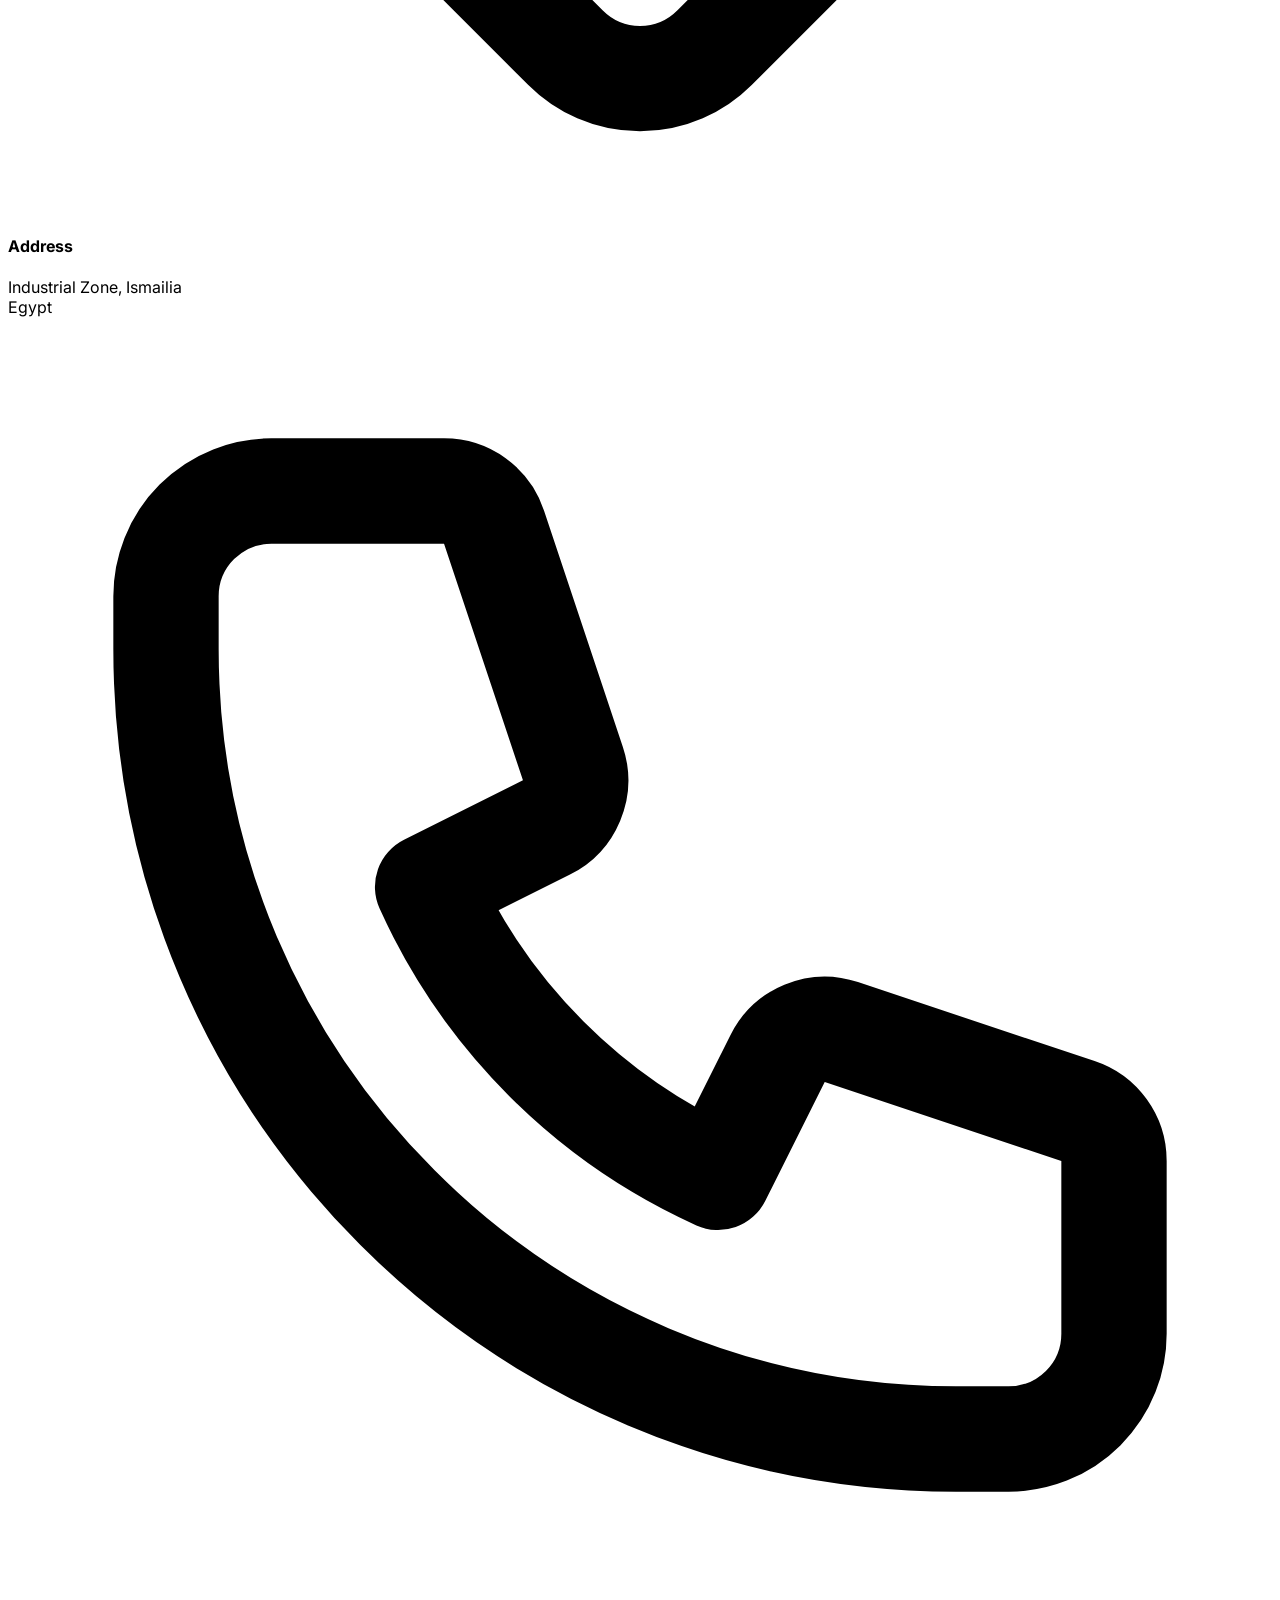
==== commit 23b381e3: "add page training & style pages" ====
--- a/index.html
+++ b/index.html
@@ -14,7 +14,7 @@
     <link rel="stylesheet" href="https://cdnjs.cloudflare.com/ajax/libs/font-awesome/6.5.1/css/all.min.css">
     
     <!-- Tailwind CSS CDN -->
-    <script src="https://cdn.tailwindcss.com"></script>
+ <script src="https://cdn.tailwindcss.com"></script>
 
     <!-- Tailwind Config -->
     <script>
@@ -61,7 +61,7 @@
                 <a href="./index.html" class="text-gray-700 hover:text-secondary px-3 py-2 rounded-md text-base font-semibold transition-colors">Home</a>
                 <a href="#lastupdates" class="text-gray-700 hover:text-secondary px-3 py-2 rounded-md text-base font-semibold transition-colors">Last Updates</a>
                 <a href="./systems.html" class="text-gray-700 hover:text-secondary px-3 py-2 rounded-md text-base font-semibold transition-colors">Systems</a>
-                <a href="#machinery" class="text-gray-700 hover:text-secondary px-3 py-2 rounded-md text-base font-semibold transition-colors">Training & Assessments</a>
+                <a href="./training.html" class="text-gray-700 hover:text-secondary px-3 py-2 rounded-md text-base font-semibold transition-colors">Training & Assessments</a>
                 <a href="#contact" class="px-5 py-2.5 bg-secondary text-white font-medium rounded-lg shadow-md hover:bg-primary transition-all transform hover:-translate-y-0.5">Contact Us</a>
             </div>
             
--- a/style.css
+++ b/style.css
@@ -1,4 +1,3 @@
-
 
 /* --- Base Adjustments & Smooth Scrolling --- */
 html, body {
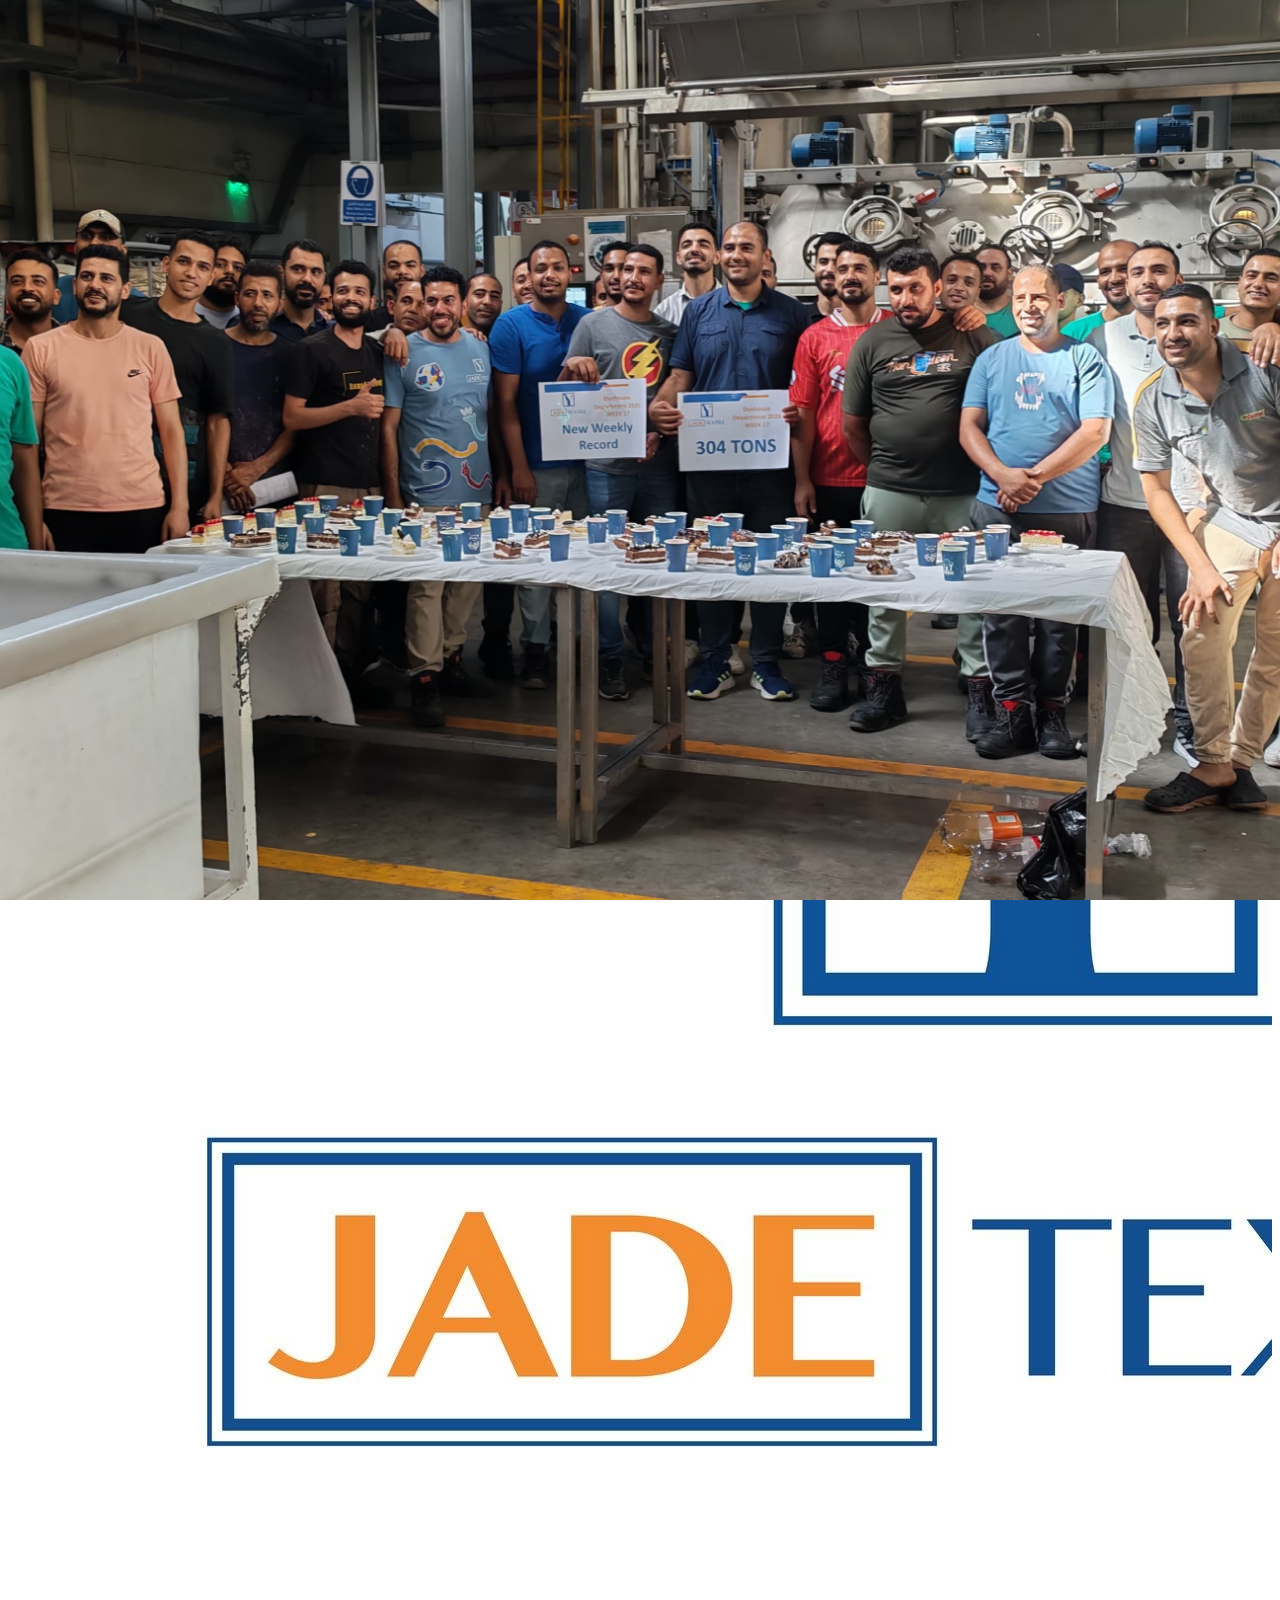
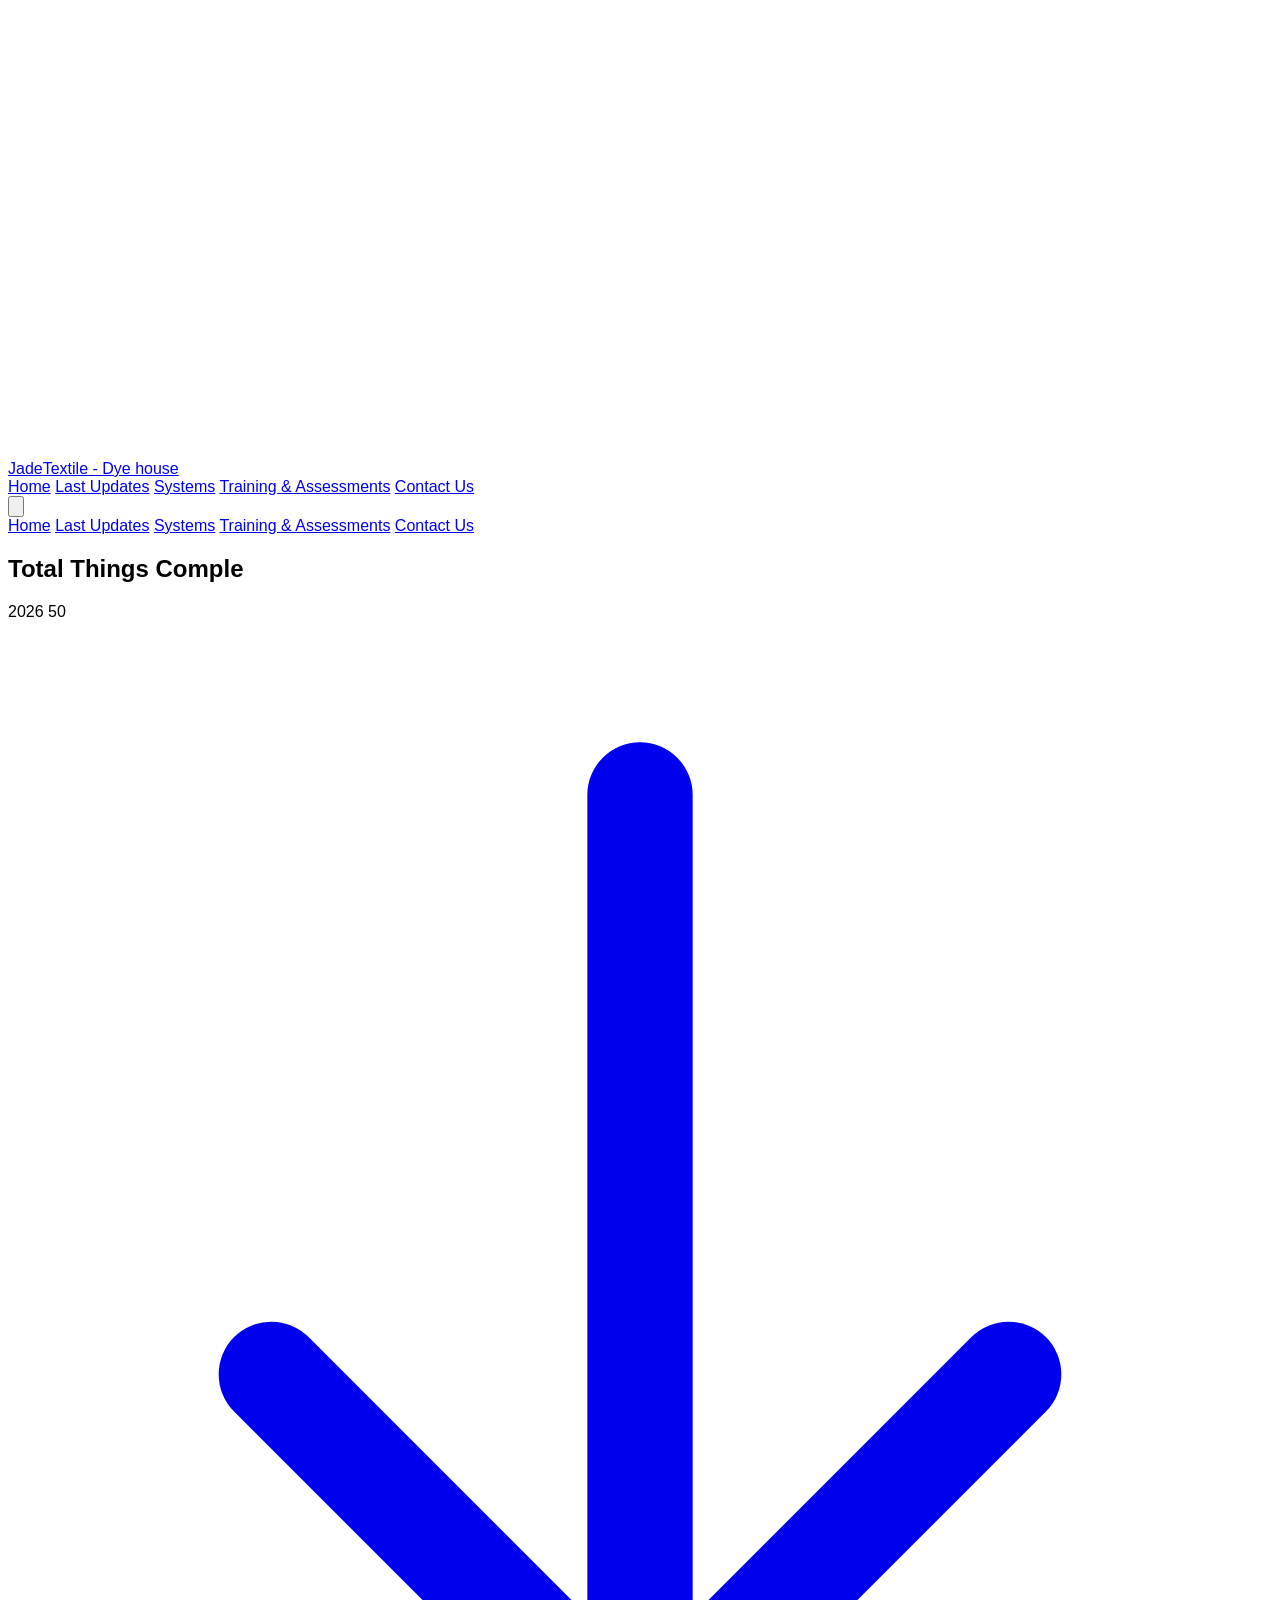
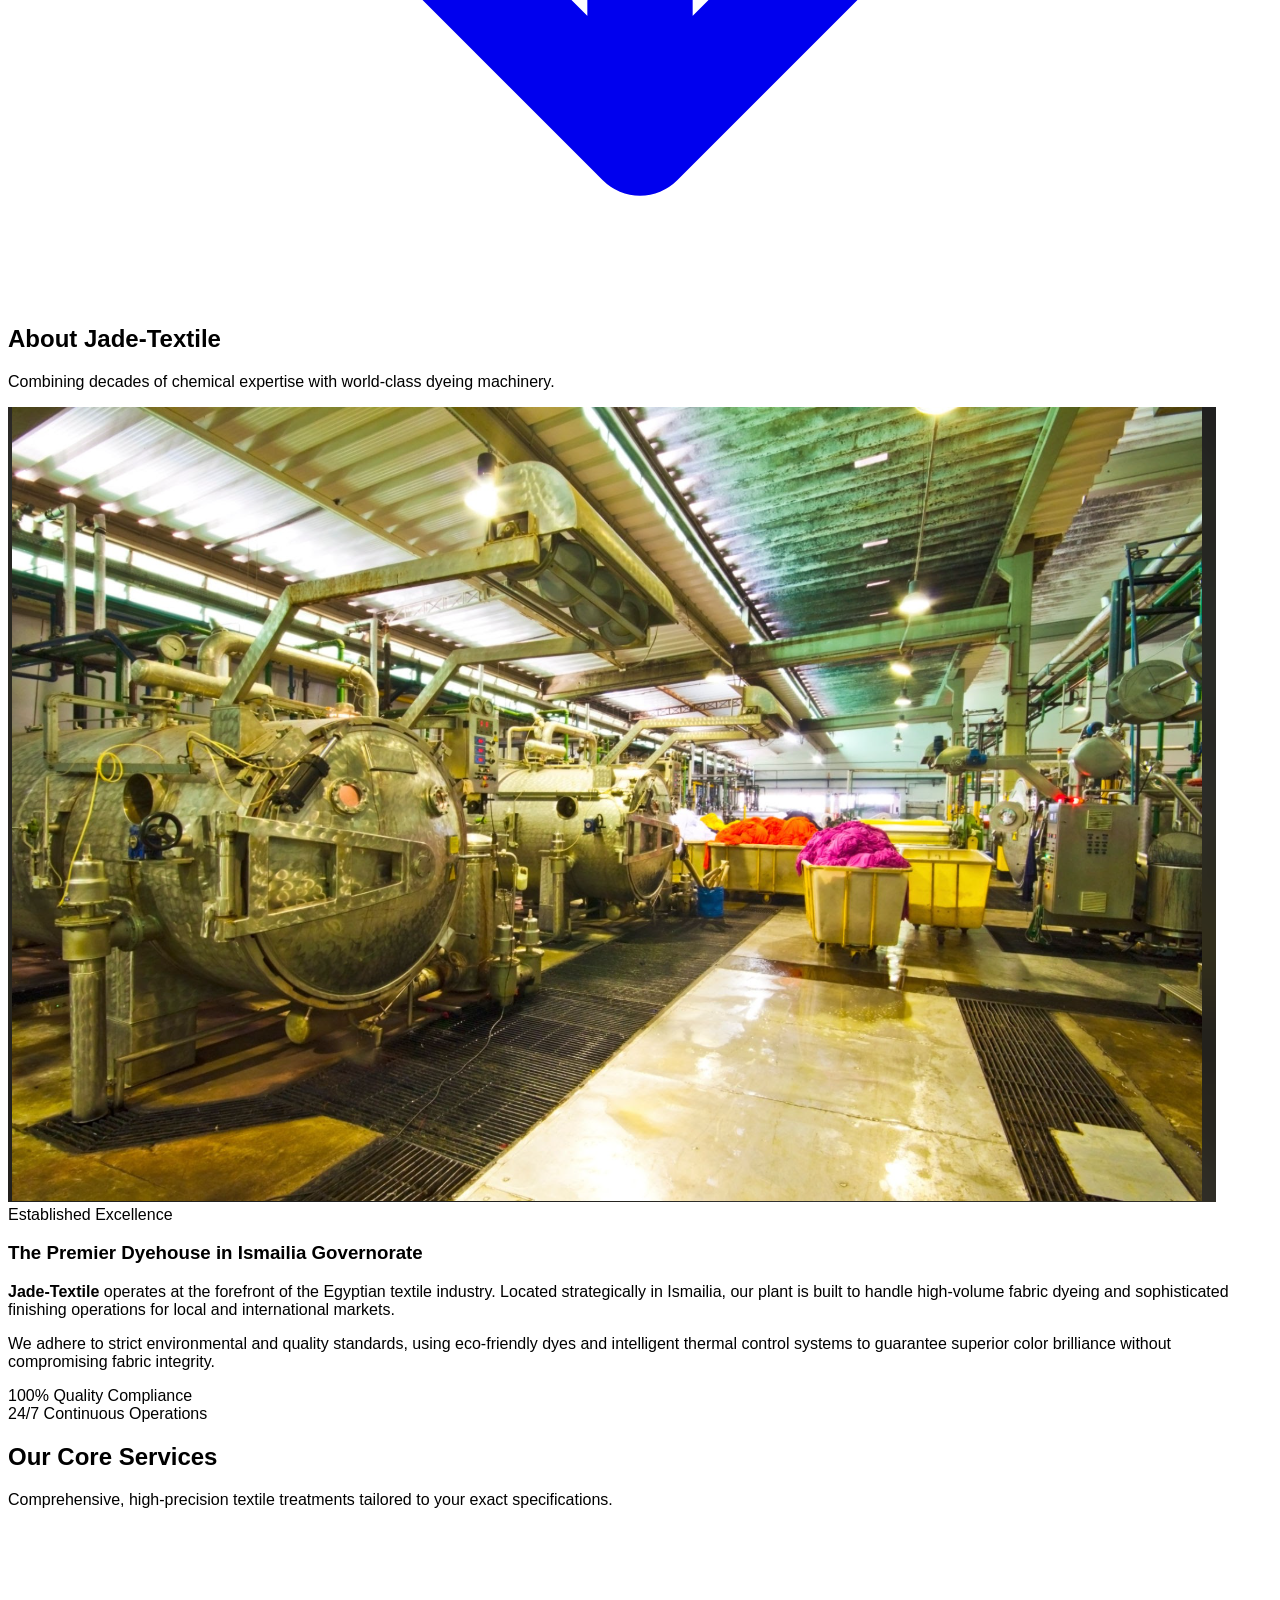
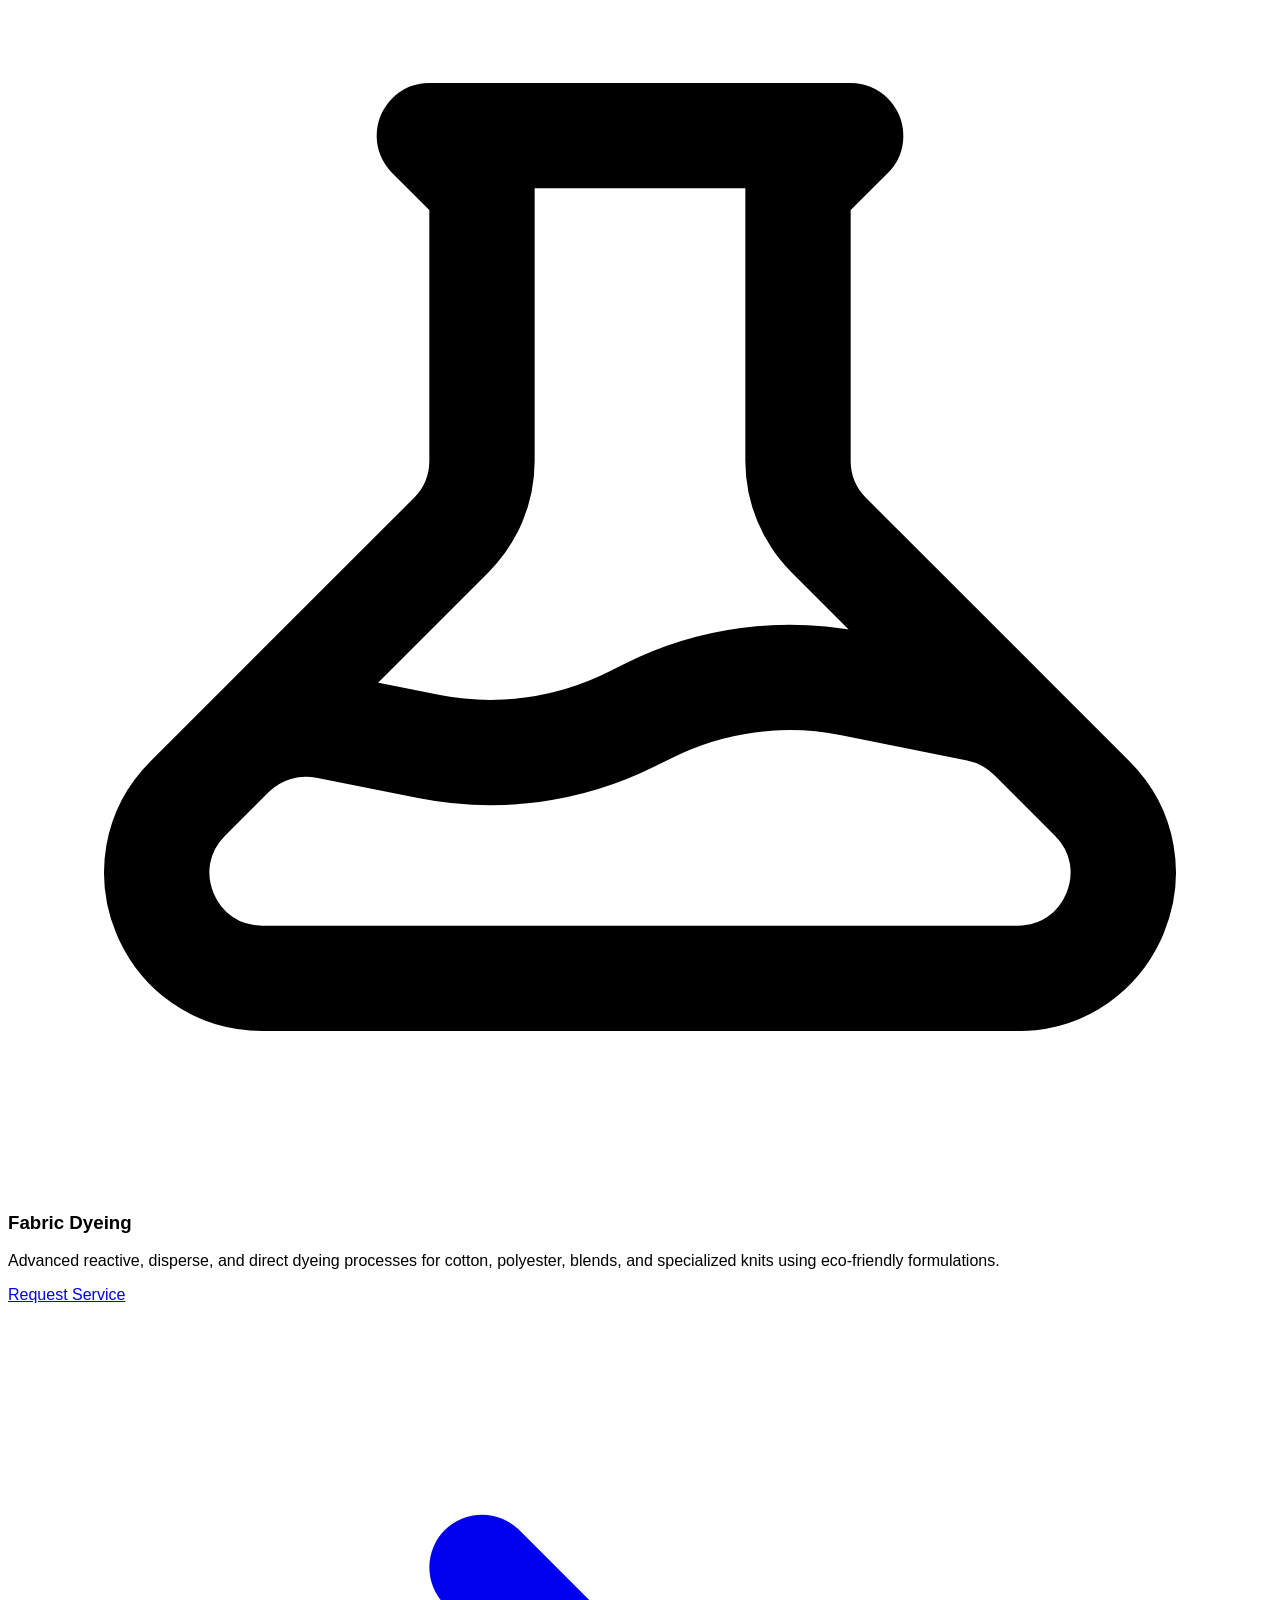
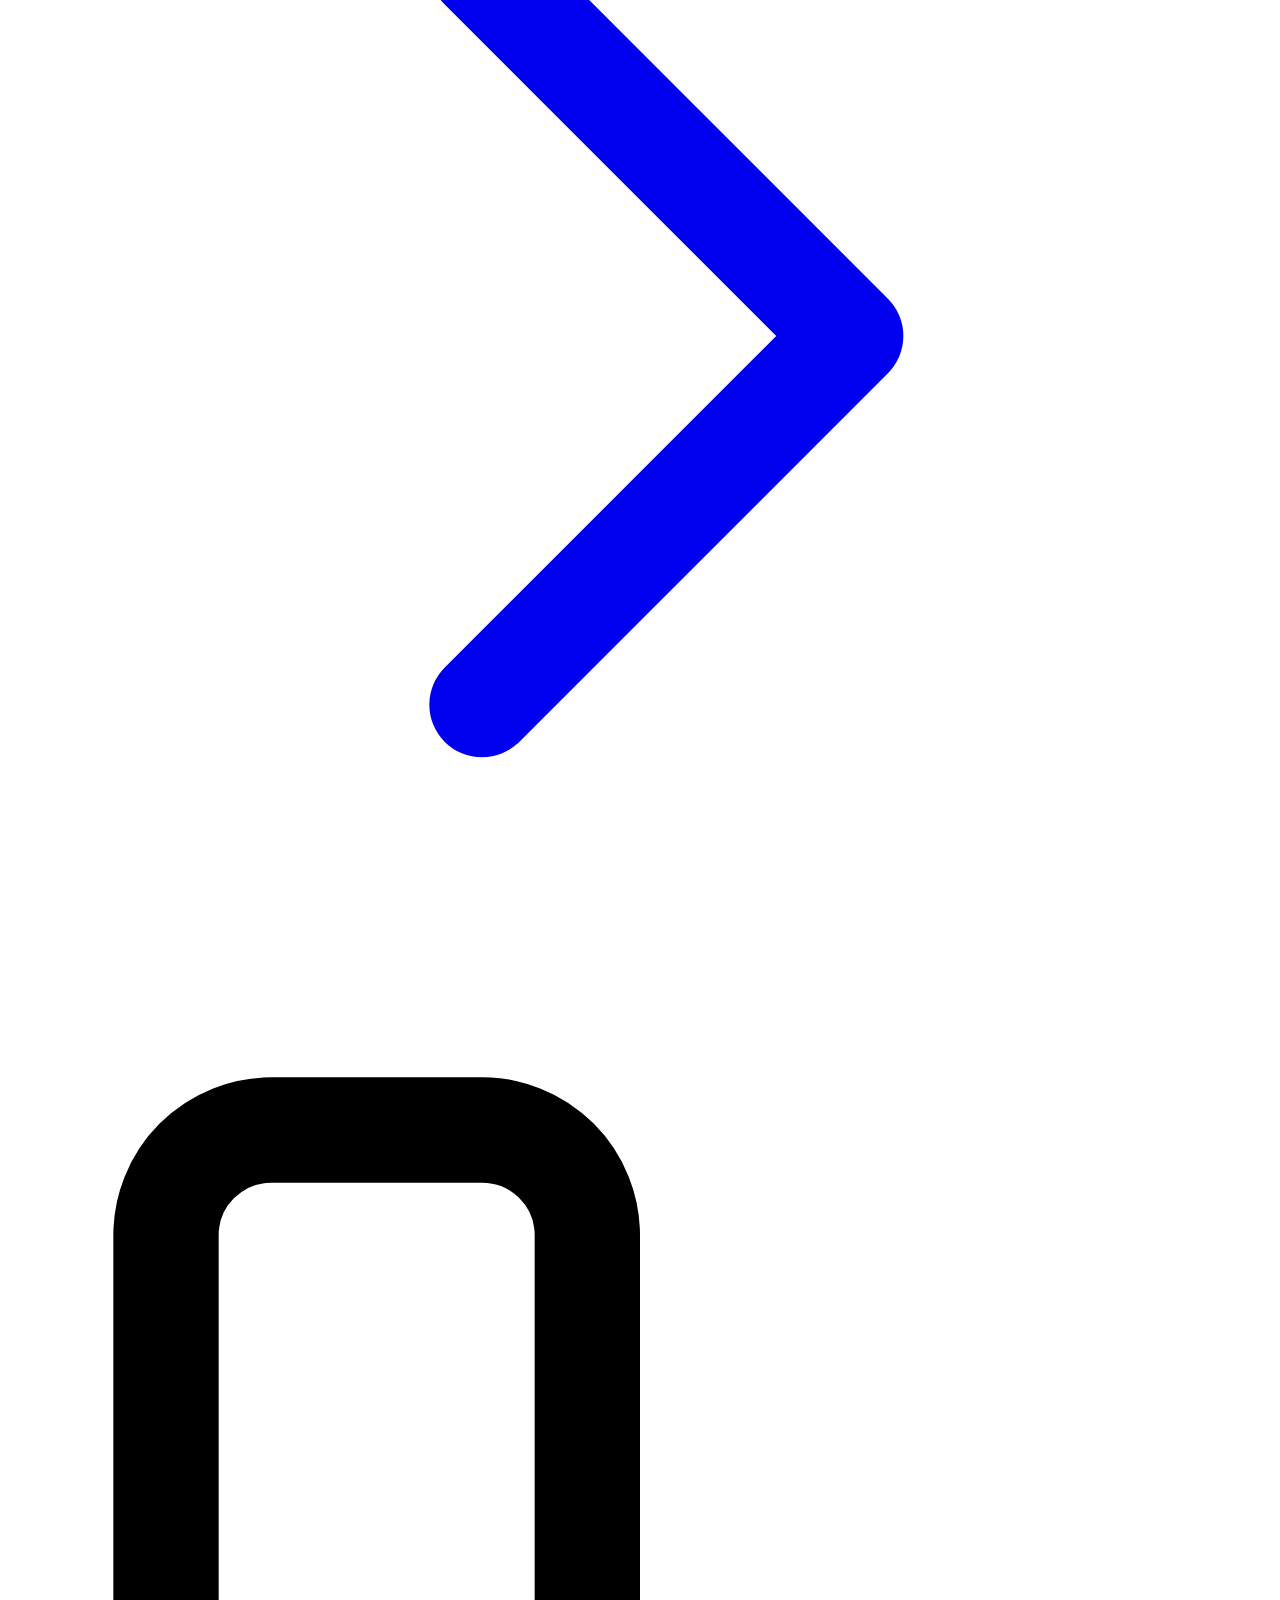
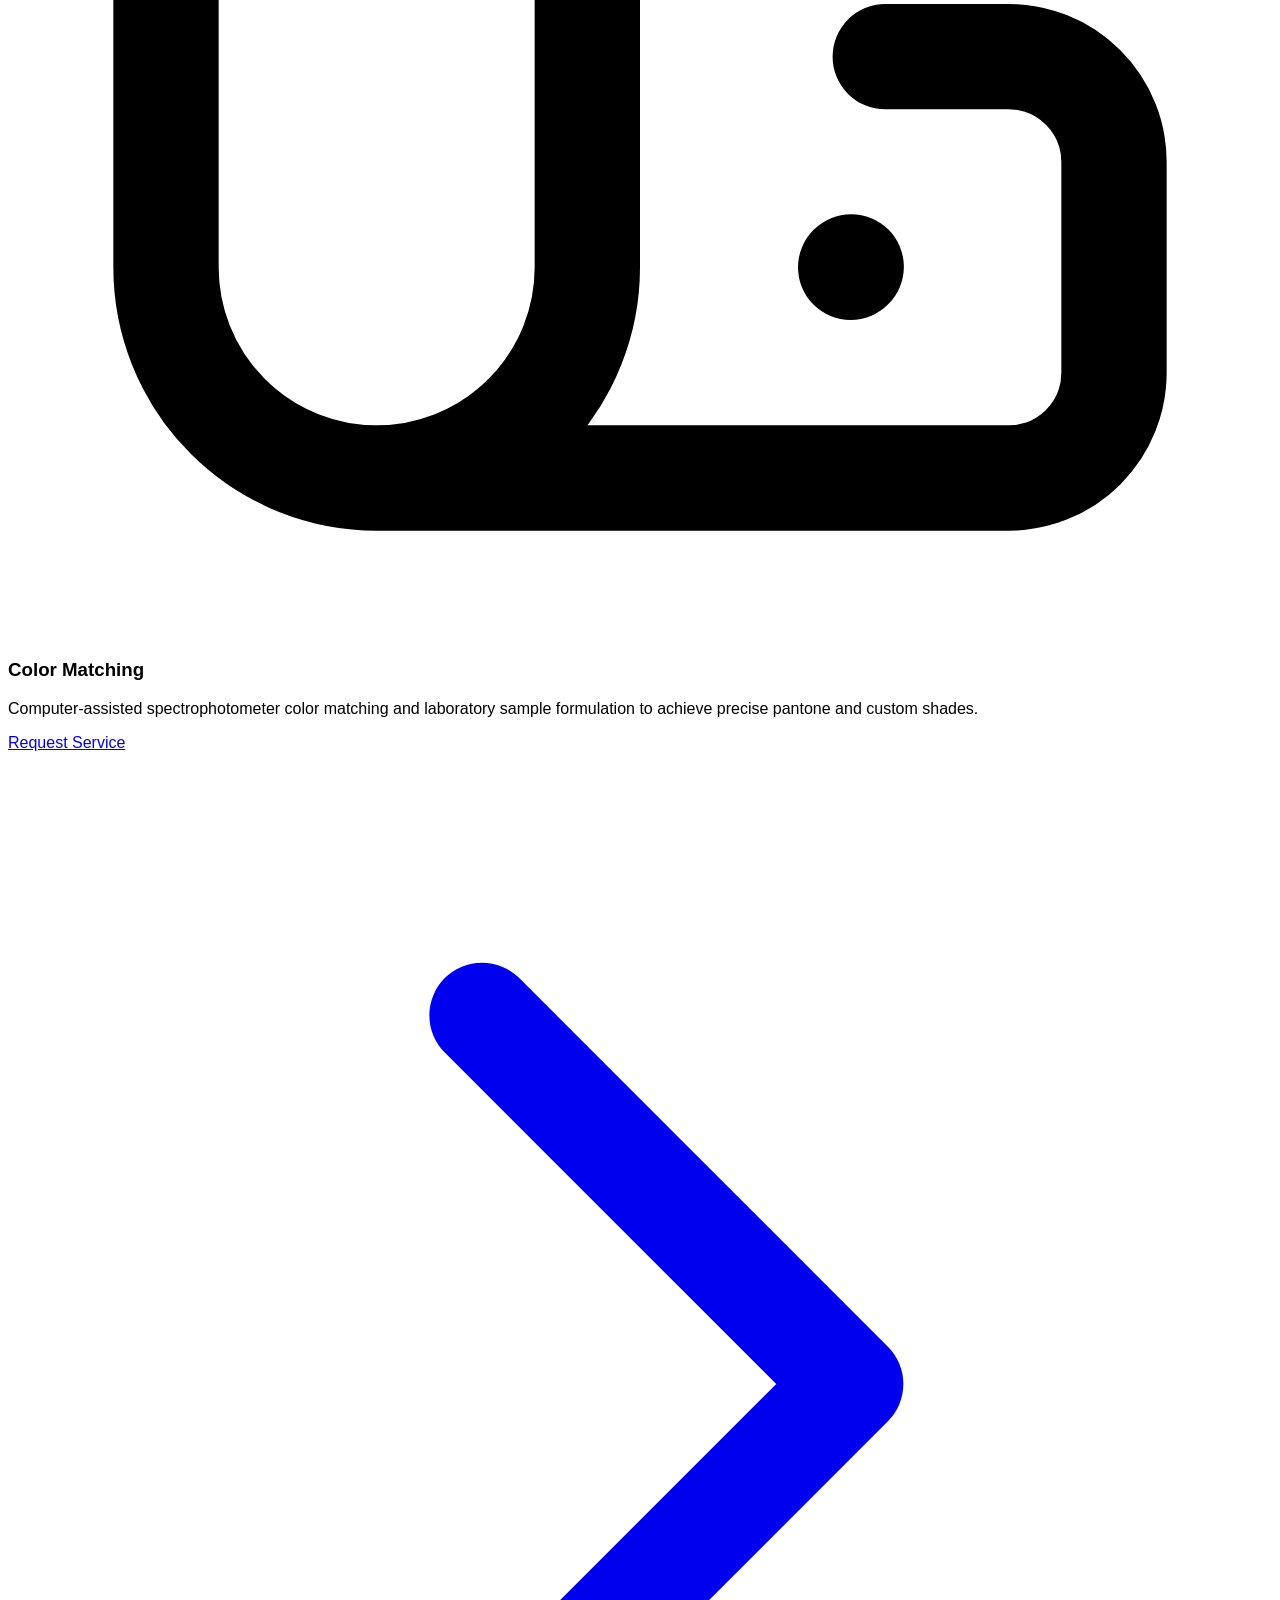
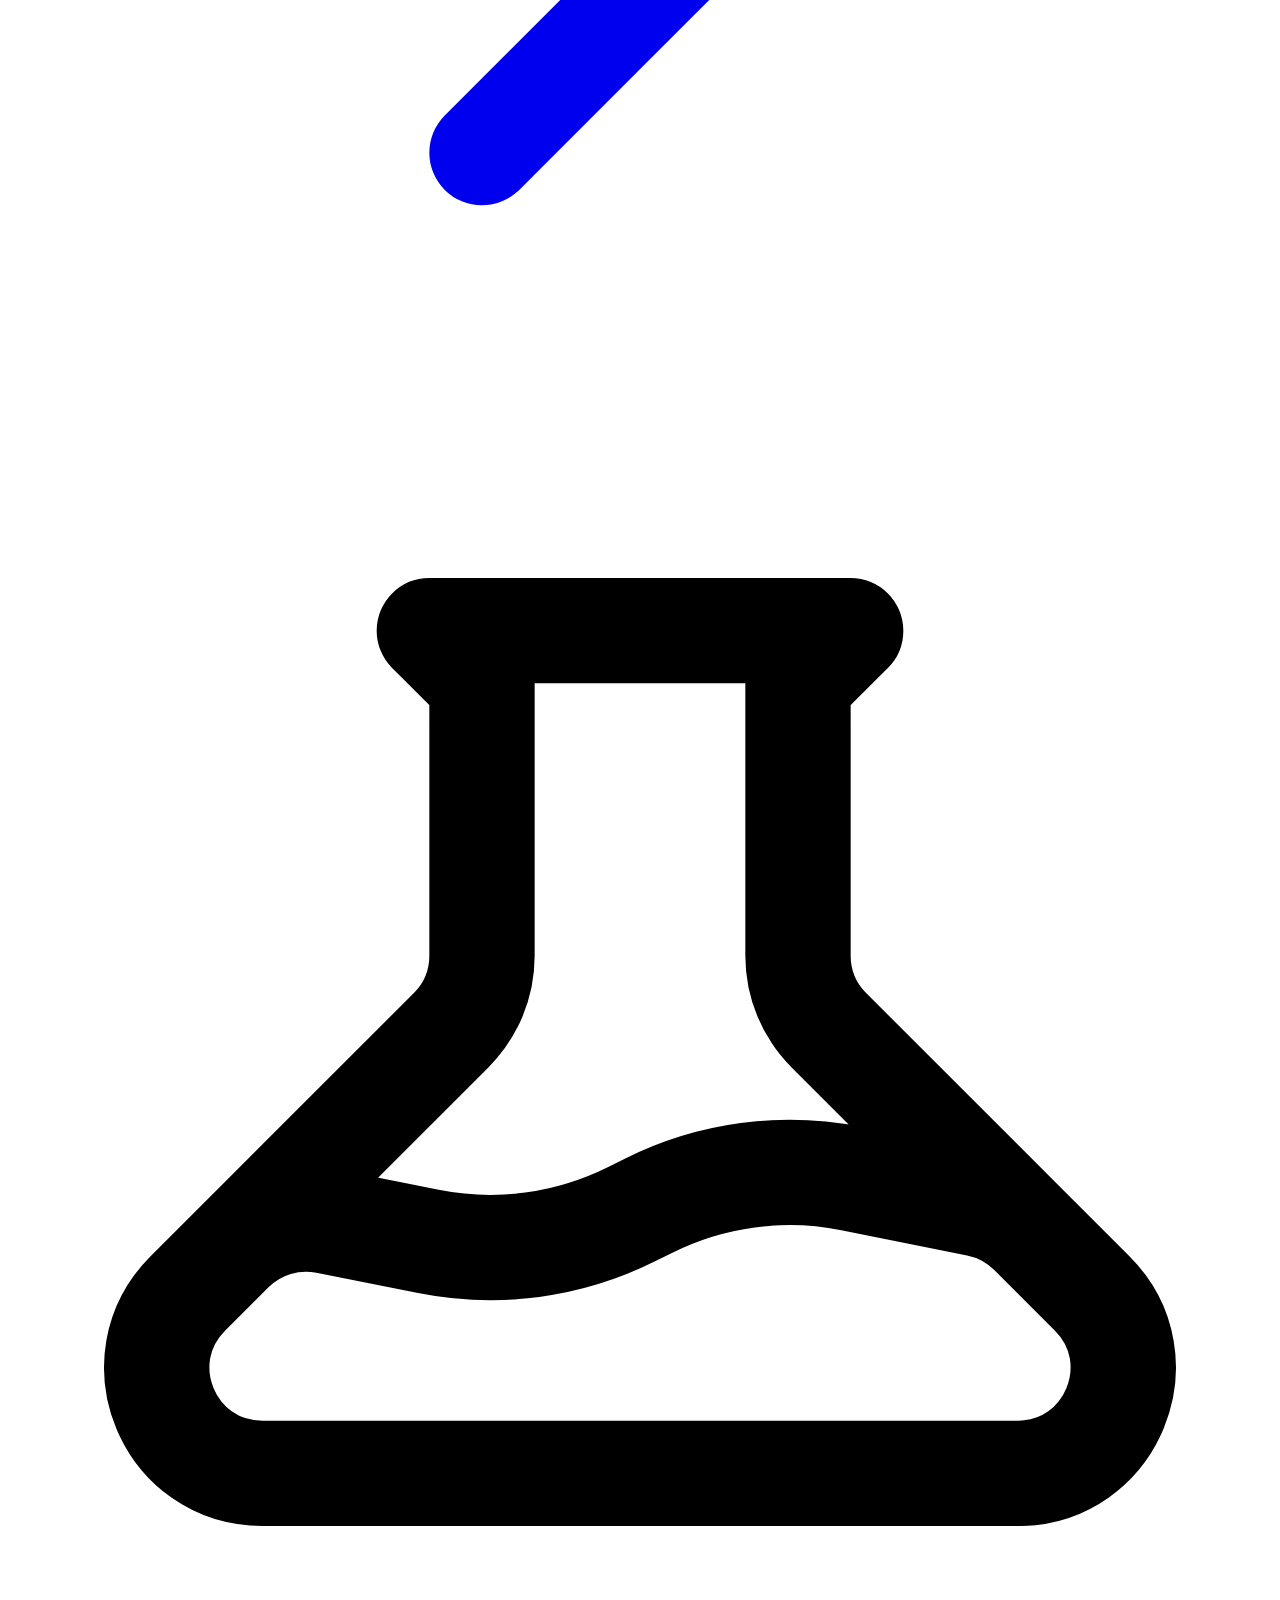
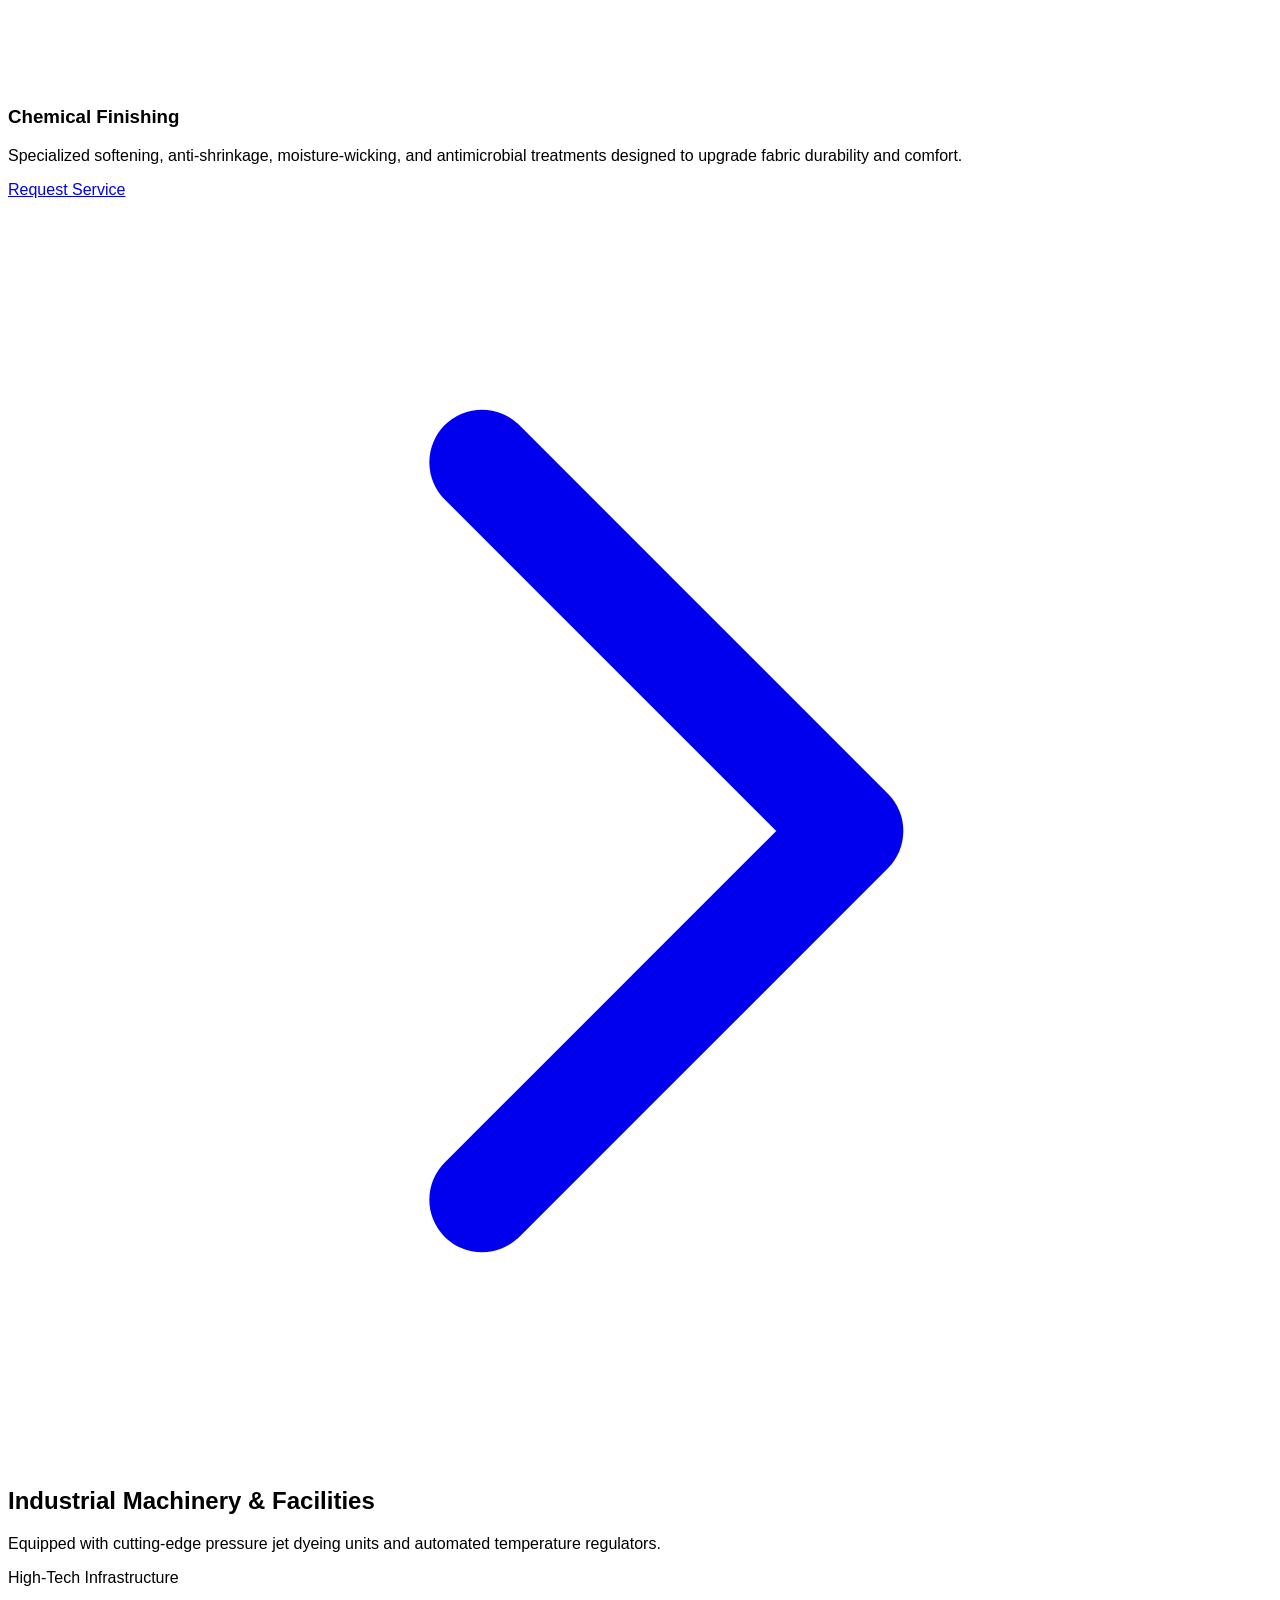
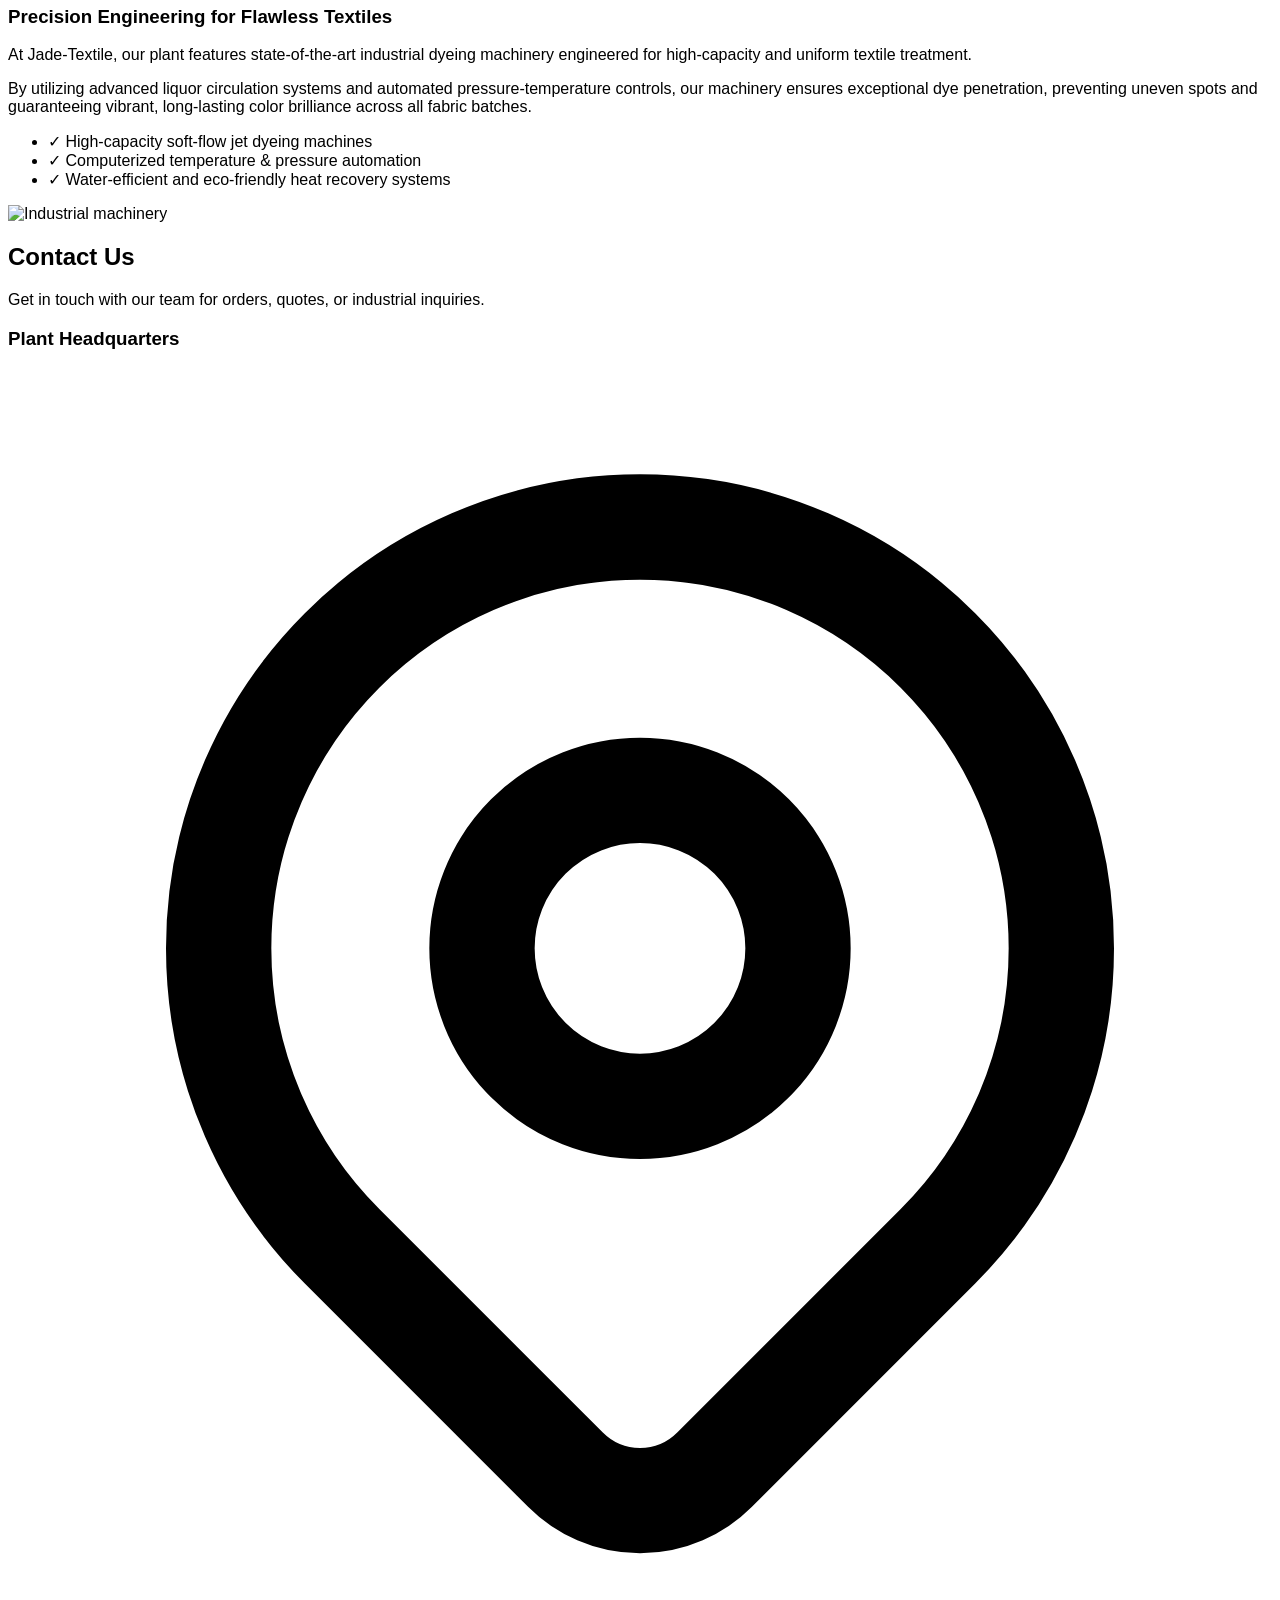
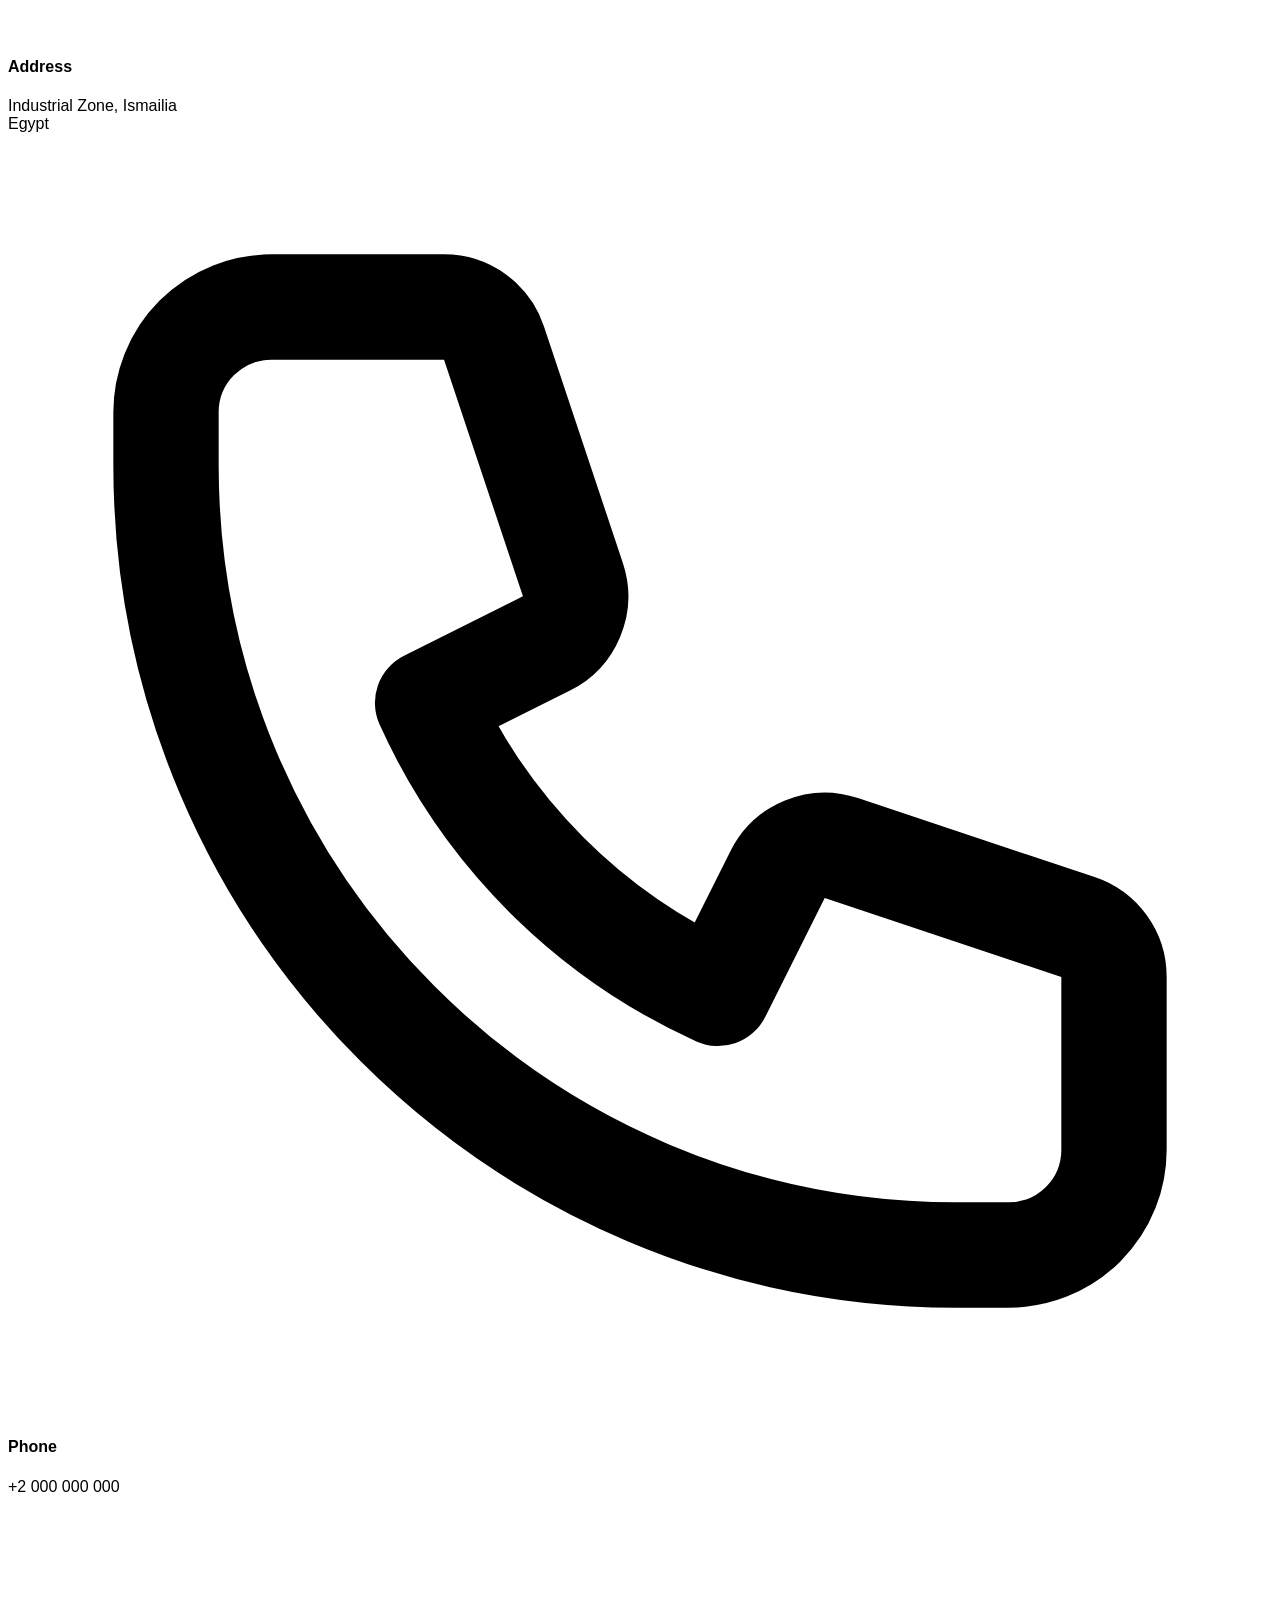
==== commit bea3b193: "Updated Home, Training, and System pages" ====
--- a/index.html
+++ b/index.html
@@ -8,7 +8,6 @@
     <!-- Google Fonts (Inter) -->
     <link rel="preconnect" href="https://fonts.googleapis.com">
     <link rel="preconnect" href="https://fonts.gstatic.com" crossorigin>
-    <link href="https://fonts.googleapis.com/css2?family=Inter:wght@300;400;500;600;700;800&display=swap" rel="stylesheet">
     <link rel="icon" href="./imgs/logo.jpg" type="image/x-icon">
     <link rel="stylesheet" href="./style.css">
     <link rel="stylesheet" href="https://cdnjs.cloudflare.com/ajax/libs/font-awesome/6.5.1/css/all.min.css">
@@ -57,13 +56,13 @@
                 </a>
             </div>
             <!-- Desktop Navigation Links -->
-            <div class="hidden md:flex space-x-6 items-center">
-                <a href="./index.html" class="text-gray-700 hover:text-secondary px-3 py-2 rounded-md text-base font-semibold transition-colors">Home</a>
-                <a href="#lastupdates" class="text-gray-700 hover:text-secondary px-3 py-2 rounded-md text-base font-semibold transition-colors">Last Updates</a>
-                <a href="./systems.html" class="text-gray-700 hover:text-secondary px-3 py-2 rounded-md text-base font-semibold transition-colors">Systems</a>
-                <a href="./training.html" class="text-gray-700 hover:text-secondary px-3 py-2 rounded-md text-base font-semibold transition-colors">Training & Assessments</a>
-                <a href="#contact" class="px-5 py-2.5 bg-secondary text-white font-medium rounded-lg shadow-md hover:bg-primary transition-all transform hover:-translate-y-0.5">Contact Us</a>
-            </div>
+           <div class="hidden md:flex space-x-6 items-center">
+                    <a href="./index.html" class="text-secondary font-bold px-3 py-2 rounded-md text-base transition-colors border-b-2 border-secondary">Home</a>
+                    <a href="./index.html#about" class="text-gray-700 hover:text-secondary px-3 py-2 rounded-md text-base font-semibold transition-colors">Last Updates</a>
+                    <a href="./systems.html" class="text-gray-700 hover:text-secondary px-3 py-2 rounded-md text-base font-semibold transition-colors">Systems</a>
+                    <a href="./training.html" class="text-gray-700 hover:text-secondary px-3 py-2 rounded-md text-base font-semibold transition-colors">Training & Assessments</a>
+                    <a href="#contact" class="px-5 py-2.5 bg-secondary text-white font-medium rounded-lg shadow-md hover:bg-primary transition-all transform hover:-translate-y-0.5">Contact Us</a>
+                </div>
             
             <!-- Mobile Menu Butto-->
             <div class="md:hidden flex items-center">
@@ -75,17 +74,16 @@
             </div>
         </div>
     </div>
-    <!-- Mobile Dropdown Menu (القائمة اللي بتفتح لما تضغط على الزرار) -->
+    <!-- Mobile Dropdown Menu -->
     <div id="mobile-menu" class="hidden md:hidden bg-white border-t border-gray-100 shadow-xl absolute top-20 left-0 w-full z-40">
         <div class="px-4 pt-3 pb-5 space-y-2 text-center">
             <a href="./index.html" class="mobile-link block px-3 py-2.5 rounded-lg text-base font-semibold text-gray-700 hover:bg-blue-50 hover:text-secondary">Home</a>
             <a href="#about" class="mobile-link block px-3 py-2.5 rounded-lg text-base font-semibold text-gray-700 hover:bg-blue-50 hover:text-secondary">Last Updates</a>
             <a href="./systems.html" class="mobile-link block px-3 py-2.5 rounded-lg text-base font-semibold text-gray-700 hover:bg-blue-50 hover:text-secondary">Systems</a>
-            <a href="#machinery" class="mobile-link block px-3 py-2.5 rounded-lg text-base font-semibold text-gray-700 hover:bg-blue-50 hover:text-secondary">Training & Assessments</a>
+            <a href="./training.html" class="mobile-link block px-3 py-2.5 rounded-lg text-base font-semibold text-gray-700 hover:bg-blue-50 hover:text-secondary">Training & Assessments</a>
             <a href="#contact" class="mobile-link block px-8 py-3 bg-secondary text-white font-bold rounded-xl shadow-lg hover:bg-blue-700 transition-all">Contact Us</a>
         </div>
     </div>
-
 </nav>
     <!-- Hero Section with Dynamic JS Background Slideshow -->
     <section id="home" class="h-screen flex items-center justify-center relative pt-20 overflow-hidden">
@@ -128,7 +126,7 @@
             <div class="grid grid-cols-1 lg:grid-cols-2 gap-12 items-center">
                 <div class="relative rounded-2xl overflow-hidden shadow-2xl group" data-aos="fade-right" data-aos-duration="800">
                     <div class="absolute inset-0 bg-primary/10 group-hover:bg-transparent transition-all duration-500 z-10"></div>
-                    <img src="./imgs/2.png" alt="Jade-Textile Factory" class="w-full h-[400px] object-cover transform group-hover:scale-105 transition-transform duration-700">
+                    <img src="./imgs/2.png" loading="lazy" decoding="async" alt="Jade-Textile Factory" class="w-full h-[400px] object-cover transform group-hover:scale-105 transition-transform duration-700">
                 </div>
                 
                 <div class="space-y-6" data-aos="fade-left" data-aos-duration="800">
@@ -181,7 +179,6 @@
                         Request Service <svg class="w-4 h-4 ml-2 transform group-hover:translate-x-1 transition-transform" fill="none" stroke="currentColor" viewBox="0 0 24 24"><path stroke-linecap="round" stroke-linejoin="round" stroke-width="2" d="M9 5l7 7-7 7"></path></svg>
                     </a>
                 </div>
-
                 <!-- Service 2 -->
                 <div class="bg-white rounded-2xl p-8 shadow-lg hover:shadow-2xl transition-all duration-300 transform hover:-translate-y-2 border border-gray-100 flex flex-col justify-between group" data-aos="fade-up" data-aos-delay="200">
                     <div>
@@ -252,7 +249,7 @@
                 </div>
 
                 <div class="relative rounded-2xl overflow-hidden shadow-2xl group" data-aos="fade-left">
-                    <img src="https://images.unsplash.com/photo-1581091226825-a6a2a5aee158?ixlib=rb-4.0.3&auto=format&fit=crop&w=1000&q=80" alt="Industrial machinery" class="w-full h-[400px] object-cover transform group-hover:scale-105 transition-transform duration-700">
+                    <img src="https://images.unsplash.com/photo-1581091226825-a6a2a5aee158?ixlib=rb-4.0.3&auto=format&fit=crop&w=1000&q=80" loading="lazy" decoding="async" alt="Industrial machinery" class="w-full h-[400px] object-cover transform group-hover:scale-105 transition-transform duration-700">
                 </div>
             </div>
         </div>
@@ -340,9 +337,9 @@
                             Send Message
                         </button>
                     </form>
-                    
+                   <!--End Form -->
                     <!-- Success overlay modal -->
-                    <div id="success-message" class="absolute inset-0 bg-white/95 backdrop-blur-md rounded-2xl flex-col items-center justify-center z-10 p-8 text-center" style="display: none;">
+                    <div id="success-message" class="hidden absolute inset-0 bg-white/95 backdrop-blur-md rounded-2xl flex-col items-center justify-center z-10 p-8 text-center">
                         <div class="w-16 h-16 bg-green-100 text-green-500 rounded-full flex items-center justify-center mb-4">
                             <svg class="w-8 h-8" fill="none" stroke="currentColor" viewBox="0 0 24 24"><path stroke-linecap="round" stroke-linejoin="round" stroke-width="2" d="M5 13l4 4L19 7"></path></svg>
                         </div>
@@ -357,20 +354,67 @@
         </div>
     </section>
 
-    <!-- Footer -->
-    <footer class="bg-dark text-white py-12">
-        <div class="max-w-7xl mx-auto px-4 sm:px-6 lg:px-8 flex flex-col md:flex-row justify-between items-center gap-6">
-            <div class="flex items-center gap-2">
-                <span class="font-bold text-2xl text-white">Jade<span class="text-secondary">Textile</span></span>
-            </div>
-            <p class="text-gray-400 text-sm">
-                &copy; 2026 Jade-Textile Dyehouse Plant - Ismailia. All rights reserved.
-            </p>
+<!-- Footer Start -->
+    <footer class="bg-slate-950 text-white pt-16 pb-12 border-t border-slate-800 relative overflow-hidden">
+        <!-- Decorative Glow Background Effect -->
+        <div class="absolute bottom-0 left-1/2 -translate-x-1/2 w-[600px] h-[200px] bg-secondary/10 blur-[120px] pointer-events-none rounded-full"></div>
+        <div class="max-w-7xl mx-auto px-4 sm:px-6 lg:px-8 relative z-10">
+            <div class="grid grid-cols-1 md:grid-cols-3 gap-10 pb-12 border-b border-slate-800/80">
+                <!-- Column 1: Brand & Info -->
+                <div class="space-y-4">
+                    <div class="flex items-center gap-2">
+                        <div class="w-9 h-9 rounded-xl bg-gradient-to-tr from-primary to-secondary flex items-center justify-center text-white font-extrabold text-lg shadow-lg overflow-hidden">
+                            <img src="imgs/logo.jpg" alt="logo" class="w-full h-full object-cover">
+                        </div>
+                        <span class="font-bold text-xl text-white tracking-wide">Jade<span class="text-secondary">Textile</span></span>
+                    </div>
+                    <p class="text-gray-400 text-sm leading-relaxed">
+                        Leaders in fabric manufacturing, dyeing, and finishing in Ismailia. Powered by smart operational systems to ensure the highest global quality standards.
+                    </p>
+                </div>
+                <!-- Column 2: Quick Links -->
+                <div>
+                    <h4 class="text-white font-bold text-base mb-4 tracking-wide border-l-2 border-secondary pl-3">Quick Links</h4>
+                    <ul class="space-y-2.5 text-sm text-gray-400">
+                        <li><a href="./index.html" class="hover:text-secondary transition-colors flex items-center gap-2"><i class="fa-solid fa-chevron-right text-xs text-secondary"></i> Home</a></li>
+                        <li><a href="#about" class="hover:text-secondary transition-colors flex items-center gap-2"><i class="fa-solid fa-chevron-right text-xs text-secondary"></i> Last Updates</a></li>
+                        <li><a href="./systems.html" class="hover:text-secondary transition-colors flex items-center gap-2"><i class="fa-solid fa-chevron-right text-xs text-secondary"></i> Systems</a></li>
+                        <li><a href="./training.html" class="hover:text-secondary transition-colors flex items-center gap-2"><i class="fa-solid fa-chevron-right text-xs text-secondary"></i> Training & Assessments</a></li>
+                    </ul>
+                </div>
+                <!-- Column 3: Contact & Social -->
+                <div class="space-y-4">
+                    <h4 class="text-white font-bold text-base mb-4 tracking-wide border-l-2 border-secondary pl-3">Connect With Us</h4>
+                    <p class="text-xs text-gray-400">Follow our official pages for the latest factory news and updates.</p>
+                    <!-- Social Media Links -->
+                    <div class="flex items-center space-x-3 space-x-reverse pt-2">
+                        <a href="https://facebook.com" target="_blank" aria-label="Facebook" class="w-10 h-10 rounded-xl bg-slate-900 border border-slate-800 flex items-center justify-center text-gray-300 hover:bg-secondary hover:border-secondary hover:text-white transition-all shadow-md group">
+                            <i class="fa-brands fa-facebook-f text-sm group-hover:scale-110 transition-transform"></i>
+                        </a>
+                        <a href="https://instagram.com" target="_blank" aria-label="Instagram" class="w-10 h-10 rounded-xl bg-slate-900 border border-slate-800 flex items-center justify-center text-gray-300 hover:bg-secondary hover:border-secondary hover:text-white transition-all shadow-md group">
+                            <i class="fa-brands fa-instagram text-sm group-hover:scale-110 transition-transform"></i>
+                        </a>
+                        <a href="https://linkedin.com" target="_blank" aria-label="LinkedIn" class="w-10 h-10 rounded-xl bg-slate-900 border border-slate-800 flex items-center justify-center text-gray-300 hover:bg-secondary hover:border-secondary hover:text-white transition-all shadow-md group">
+                            <i class="fa-brands fa-linkedin-in text-sm group-hover:scale-110 transition-transform"></i>
+                        </a>
+                    </div>
+                </div>
+            </div>
+            <!-- Bottom Copyright Bar -->
+            <div class="pt-8 flex flex-col sm:flex-row justify-between items-center gap-4 text-xs text-gray-500">
+                <p>&copy; 2026 Jade-Textile Dyehouse - Ismailia. All rights reserved.</p>
+                <div class="flex items-center gap-6">
+                    <span class="hover:text-gray-400 cursor-pointer transition-colors">Privacy Policy</span>
+                    <span class="hover:text-gray-400 cursor-pointer transition-colors">Terms of Service</span>
+                    <span class="text-secondary font-semibold">Front-End Systems Unit</span>
+                </div>
+            </div>
         </div>
     </footer>
+    <!-- Footer End -->
 
     <!-- AOS Library JS -->
     <script src="https://unpkg.com/aos@2.3.1/dist/aos.js"></script>
-    <script src="./java.js"></script>
+    <script src="./main.js"></script>
 </body>
 </html>
--- a/style.css
+++ b/style.css
@@ -1,47 +1,36 @@
+/* ==========================================================================
+   Jade Textile - Production & Operations Portal Stylesheet
+   Modern, Optimized & Hardware-Accelerated CSS
+   ========================================================================== */
+   /* googel Font  */
+@import url('https://fonts.googleapis.com/css2?family=Plus+Jakarta+Sans:ital,wght@0,200..800;1,200..800&display=swap');
 
-/* --- Base Adjustments & Smooth Scrolling --- */
+/* --- 1. Base Adjustments & Typography --- */
 html, body {
     overflow-x: hidden;
     scroll-behavior: smooth;
-    font-family: 'Inter', sans-serif;
+    font-family: 'Inter', -apple-system, BlinkMacSystemFont, "Segoe UI", Roboto, "Helvetica Neue", Arial, sans-serif;
+    -webkit-font-smoothing: antialiased;
+    -moz-osx-font-smoothing: grayscale;
 }
 
-/* --- Hero Background Slideshow Container Styling --- */
-#hero-bg-container {
-    position: absolute;
-    inset: 0;
-    width: 100%;
-    height: 100%;
-    z-index: 0;
-    overflow: hidden;
+/* Custom Selection Highlight */
+::selection {
+    background-color: #2563EB;
+    color: #FFFFFF;
 }
 
-/* Smoothly Animated Background Image Slider Styling (Div-based) */
-.hero-slide {
-    position: absolute;
-    inset: 0;
-    background-size: cover;
-    background-position: center;
-    background-repeat: no-repeat;
-    opacity: 0;
-    transition: opacity 1.5s ease-in-out, transform 6s ease-out;
-    transform: scale(1);
-    
+/* --- 2. Custom Sleek Scrollbar (Cross-Browser) --- */
+/* Firefox */
+* {
+    scrollbar-width: thin;
+    scrollbar-color: #CBD5E1 #F8FAFC;
 }
 
-.hero-slide.active {
-    opacity: 1;
-    transform: scale(1.05);
-}
-
-/* --- Mobile Menu Transition --- */
-#mobile-menu {
-    transition: all 0.3s ease-in-out;
-}
-
-/* --- Custom Scrollbar for Smooth UX --- */
+/* WebKit (Chrome, Edge, Safari) */
 ::-webkit-scrollbar {
     width: 8px;
+    height: 8px;
 }
 
 ::-webkit-scrollbar-track {
@@ -51,38 +40,134 @@
 ::-webkit-scrollbar-thumb {
     background: #CBD5E1;
     border-radius: 4px;
+    transition: background-color 0.2s ease;
 }
 
 ::-webkit-scrollbar-thumb:hover {
     background: #94A3B8;
 }
 
+/* --- 3. Hero Background Slideshow Container & Layering --- */
+#hero-bg-container {
+    position: absolute;
+    inset: 0;
+    width: 100%;
+    height: 100%;
+    z-index: 0;
+    overflow: hidden;
+    pointer-events: none;
+}
 
-      .cursor {
-        display: inline-block;
-        width: 3px;
-        background-color: #60a5fa; 
-        margin-left: 4px;
-        animation: blink 0.7s infinite;
-      }
-    
-      @keyframes slideFadeUp {
-  0% {
+/* GPU-Accelerated Hero Slides */
+.hero-slide {
+    position: absolute;
+    inset: 0;
+    width: 100%;
+    height: 100%;
+    background-size: cover;
+    background-position: center center;
+    background-repeat: no-repeat;
     opacity: 0;
-    transform: translateY(20px);
-  }
-  100% {
+    transform: scale(1.0);
+    transform-origin: center center;
+    transition: opacity 1.6s cubic-bezier(0.4, 0, 0.2, 1), transform 6s cubic-bezier(0.25, 1, 0.5, 1);
+    will-change: opacity, transform;
+}
+
+.hero-slide.active {
     opacity: 1;
-    transform: translateY(0);
-  }
+    transform: scale(1.04);
+}
+
+/* --- 4. Typing Animation & Cursor --- */
+.cursor {
+    display: inline-block;
+    width: 3px;
+    height: 1.15em;
+    vertical-align: -0.15em;
+    background-color: #60A5FA;
+    margin-left: 4px;
+    animation: blinkCursor 0.75s cubic-bezier(0.4, 0, 0.6, 1) infinite;
+}
+
+@keyframes blinkCursor {
+    0%, 100% {
+        opacity: 1;
+    }
+    50% {
+        opacity: 0;
+    }
+}
+
+/* Text Entry Slide-Up Animation */
+@keyframes slideFadeUp {
+    0% {
+        opacity: 0;
+        transform: translateY(14px);
+    }
+    100% {
+        opacity: 1;
+        transform: translateY(0);
+    }
 }
 
 .animate-slide-text {
-  animation: slideFadeUp 1s ease-out forwards;
+    animation: slideFadeUp 0.8s ease-out forwards;
 }
 
 #subtitle-text {
-  animation-delay: 0.3s; /* تأخير بسيط للسطر الثاني ليعطي شعوراً هرمياً ومتناسقاً */
-          font-size: 3.25rem; /* حجم الخط الأساسي */
+    animation-delay: 0.2s;
+    /* Font sizing is handled responsively via Tailwind classes to prevent jitter & layout overflow */
+}
 
-}+/* --- 5. Mobile Menu Transition --- */
+#mobile-menu {
+    transition: max-height 0.3s ease-in-out, opacity 0.25s ease-in-out;
+}
+
+/* --- 6. Card Hardware Acceleration & Micro-Interactions --- */
+.system-card,
+.training-card {
+    transform: translateZ(0);
+    backface-visibility: hidden;
+    will-change: transform, box-shadow;
+    transition: transform 0.25s cubic-bezier(0.16, 1, 0.3, 1), 
+                box-shadow 0.25s cubic-bezier(0.16, 1, 0.3, 1), 
+                border-color 0.2s ease;
+}
+
+.system-card:hover,
+.training-card:hover {
+    transform: translateY(-4px) translateZ(0);
+}
+
+/* --- 7. Full-Screen Live View / Preview Sections --- */
+#live-view-section,
+#preview-section {
+    animation: fadeInView 0.3s ease-out forwards;
+}
+
+@keyframes fadeInView {
+    from {
+        opacity: 0;
+        transform: scale(0.995);
+    }
+    to {
+        opacity: 1;
+        transform: scale(1);
+    }
+}
+
+/* Responsive Iframe Container Styling */
+#live-view-iframe,
+#preview-iframe {
+    background-color: #0F172A;
+}
+
+/* --- 8. Touch & Accessibility Focus States --- */
+a:focus-visible,
+button:focus-visible,
+input:focus-visible {
+    outline: 2px solid #2563EB;
+    outline-offset: 2px;
+}
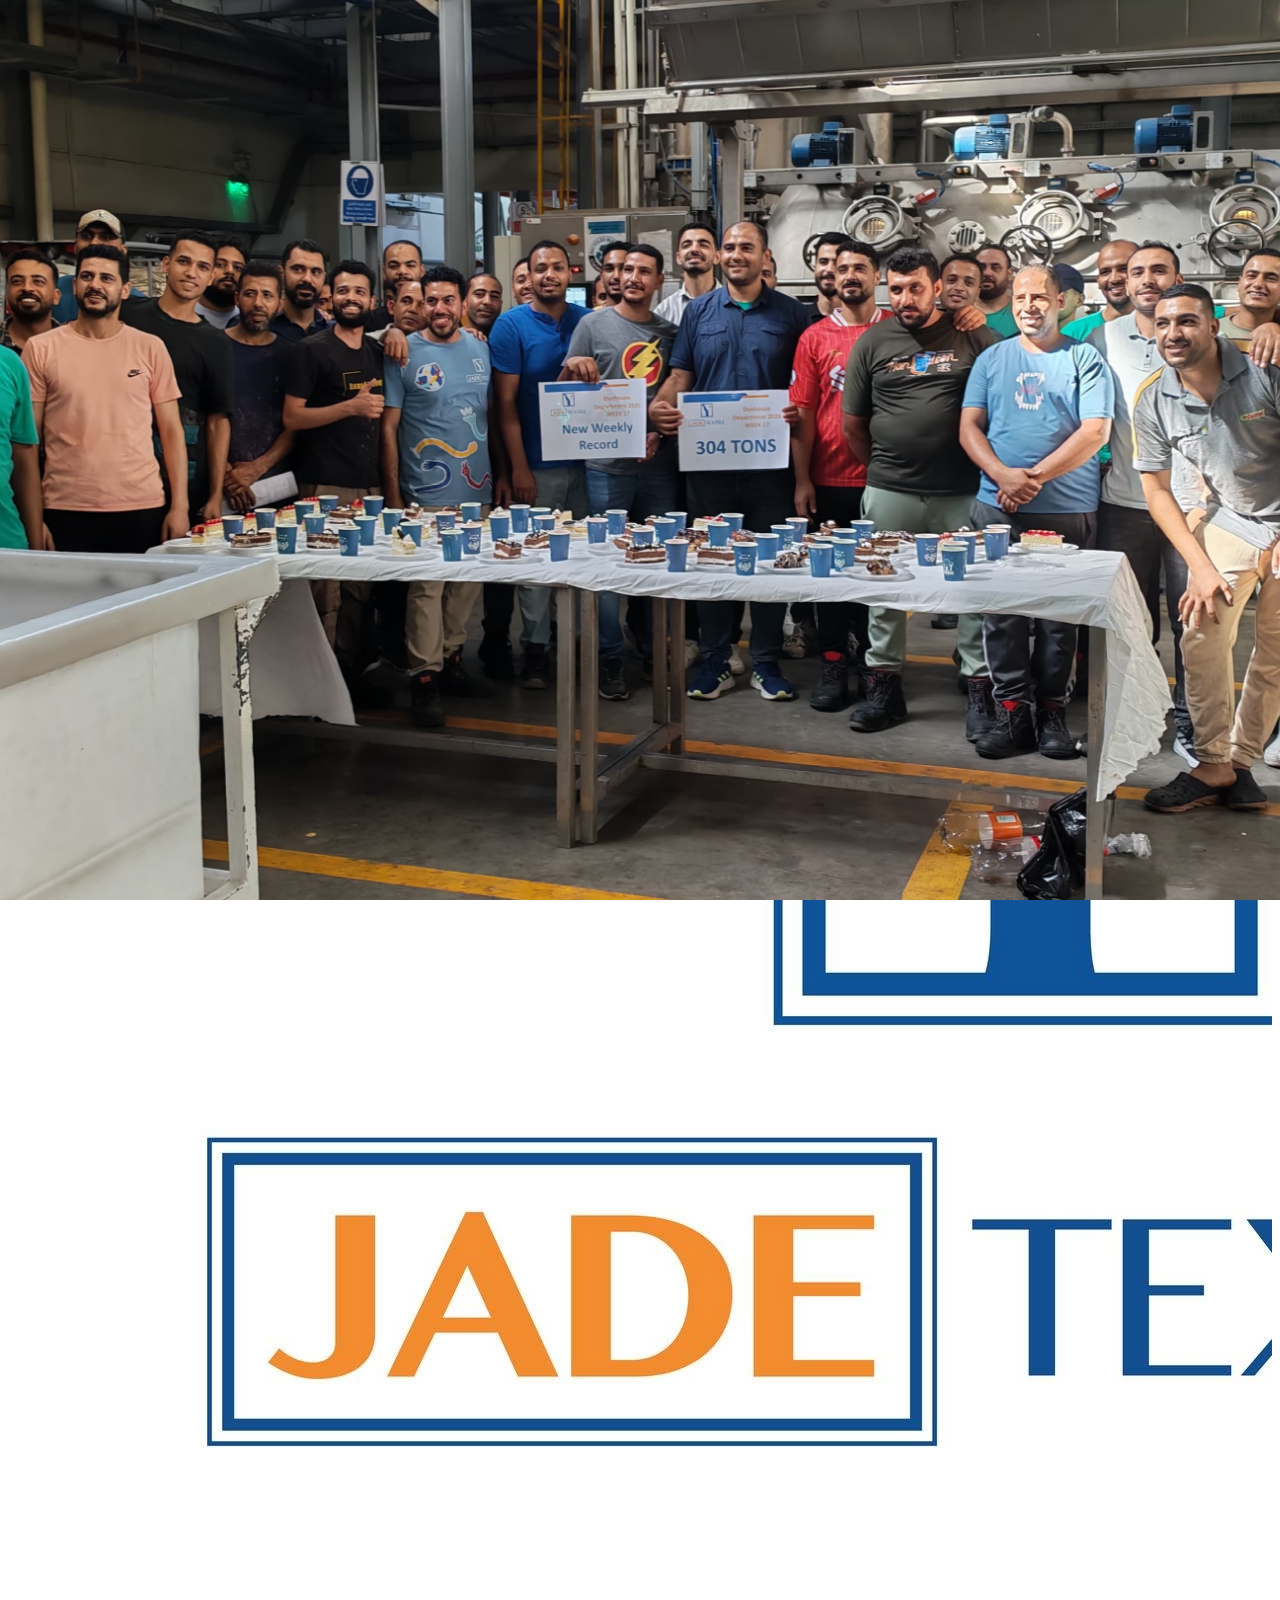
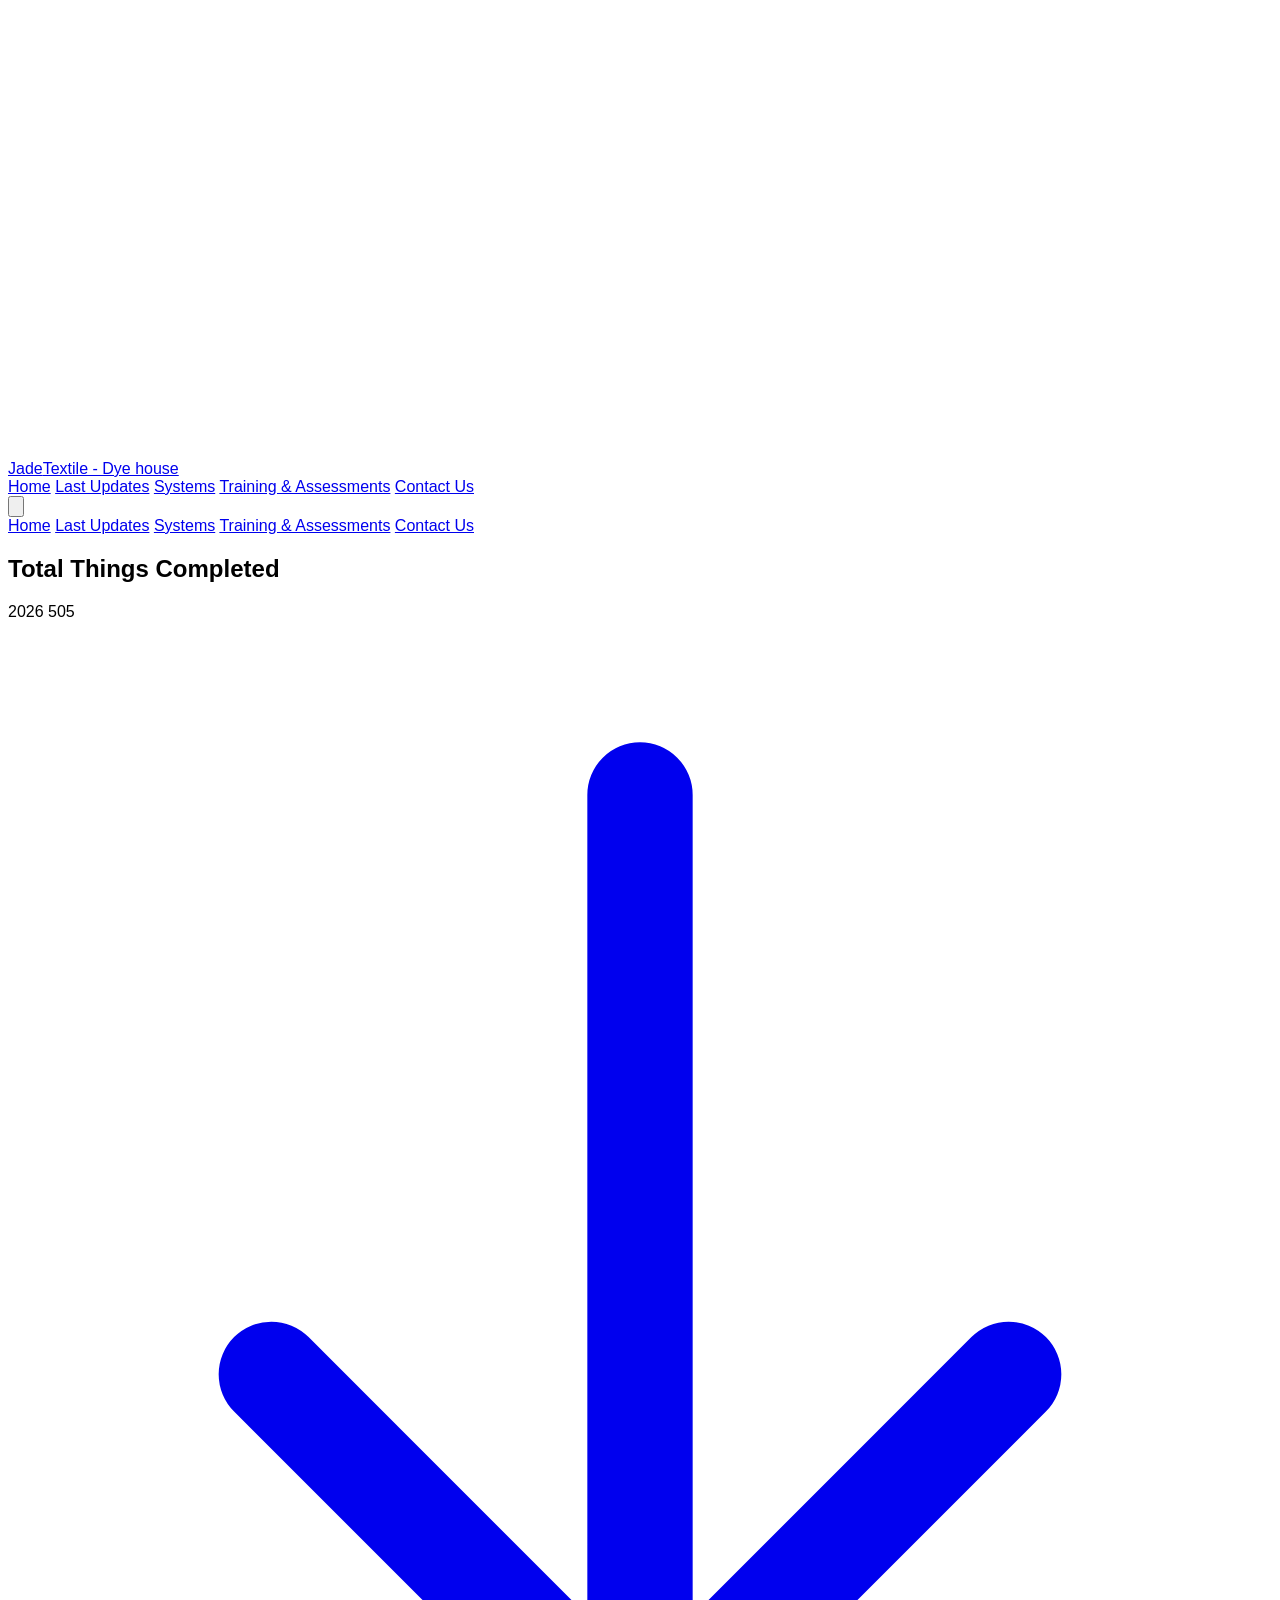
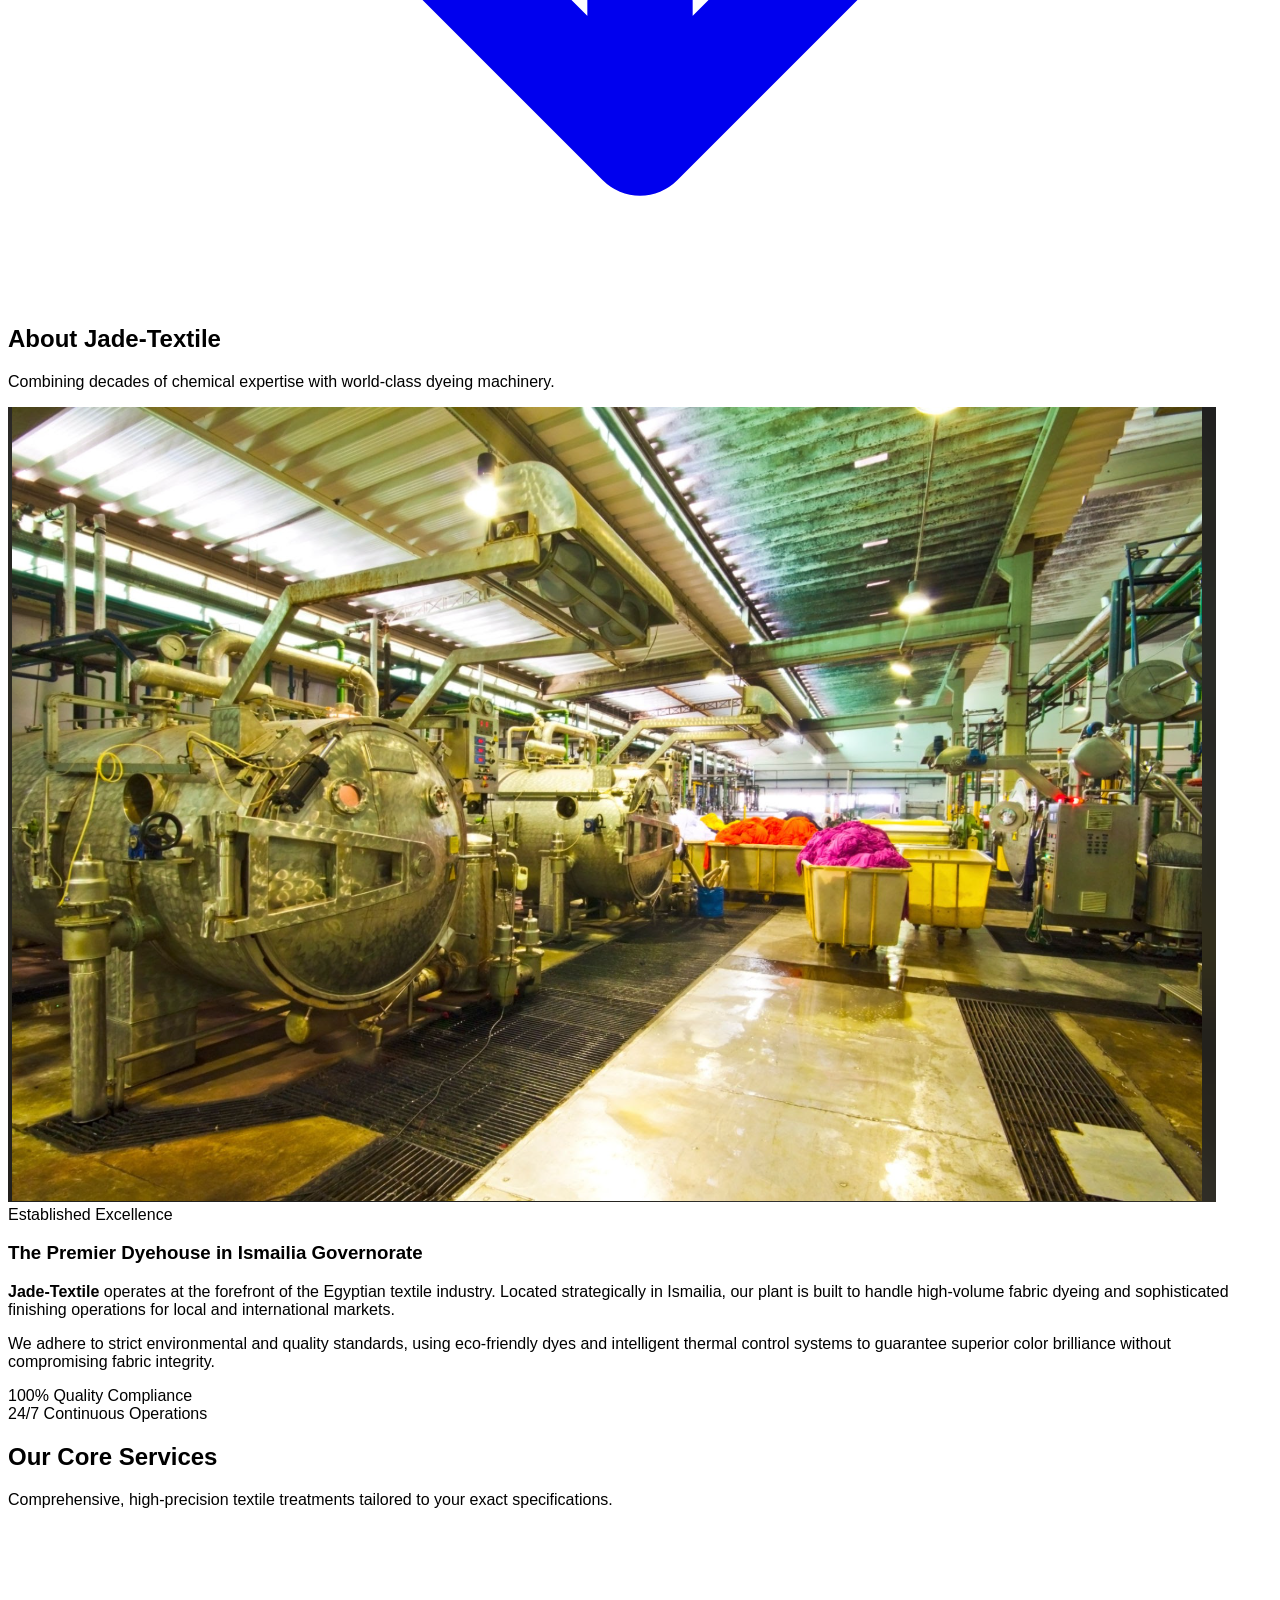
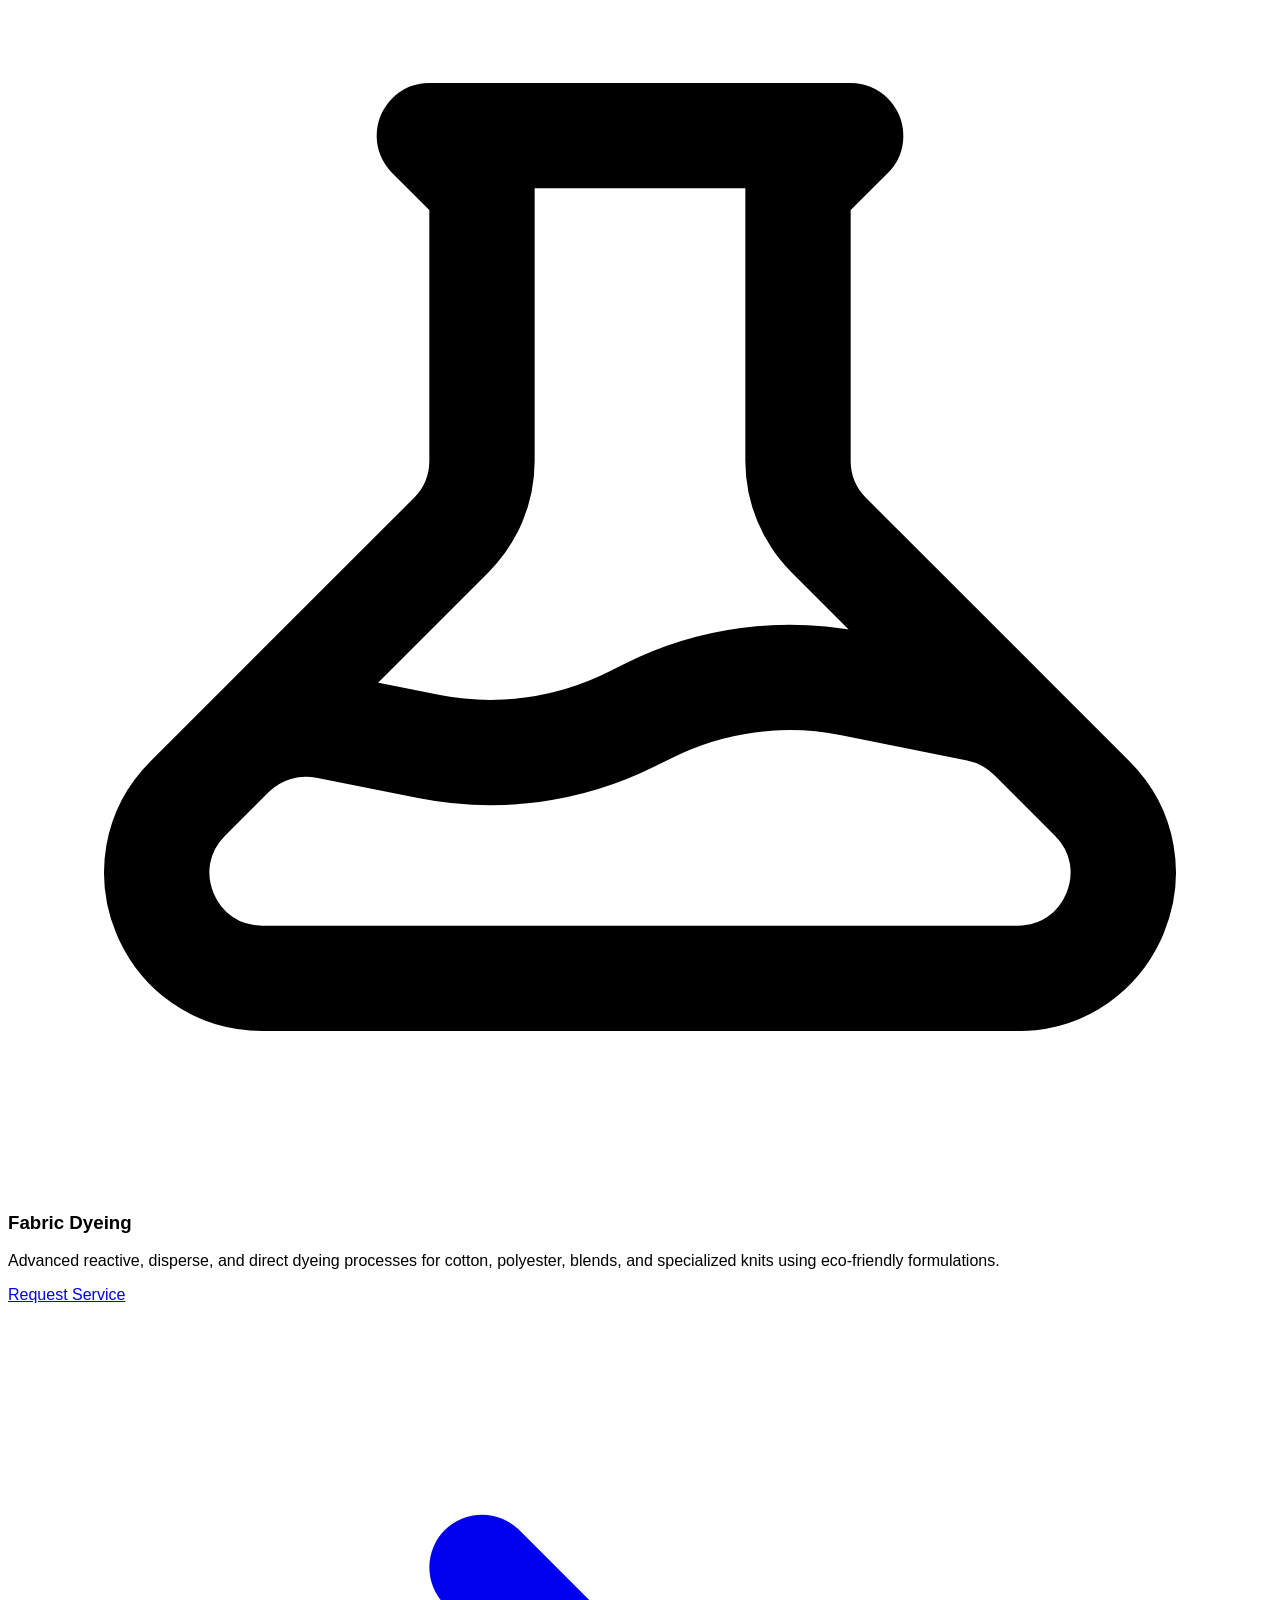
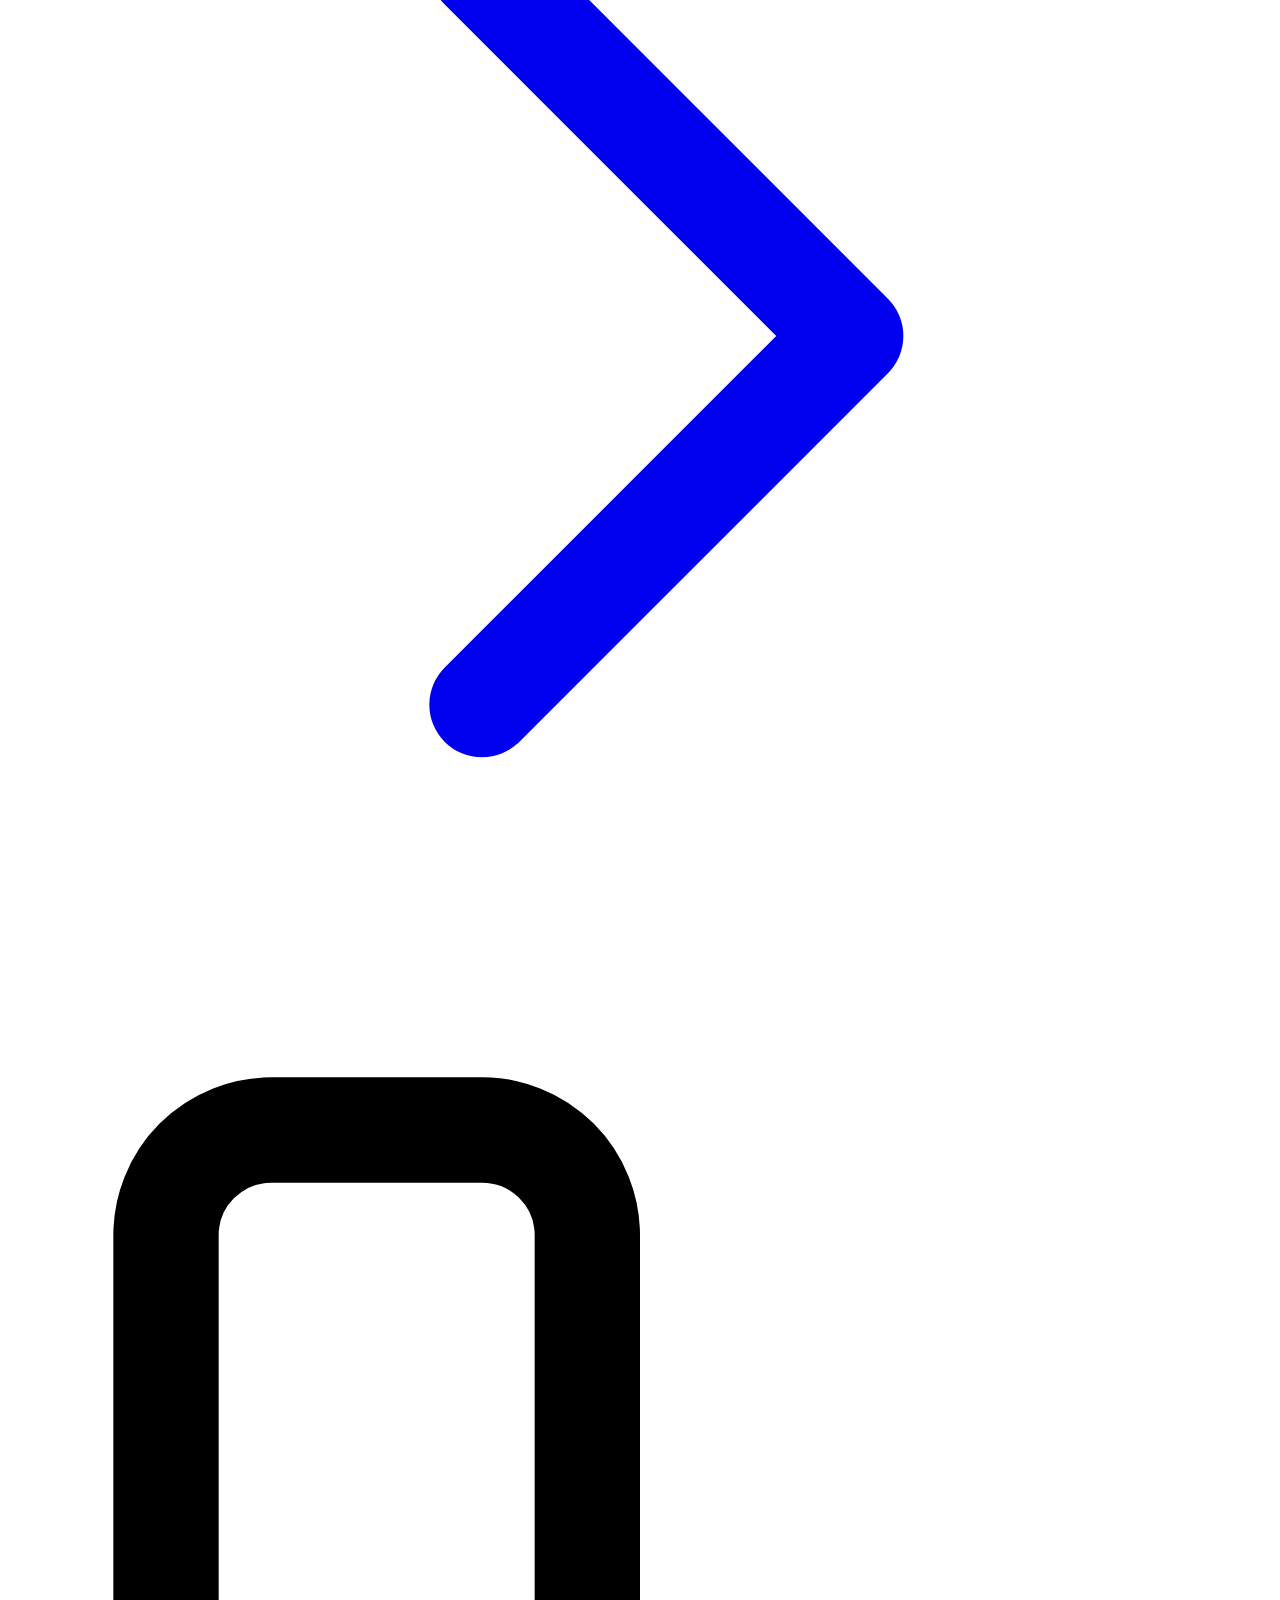
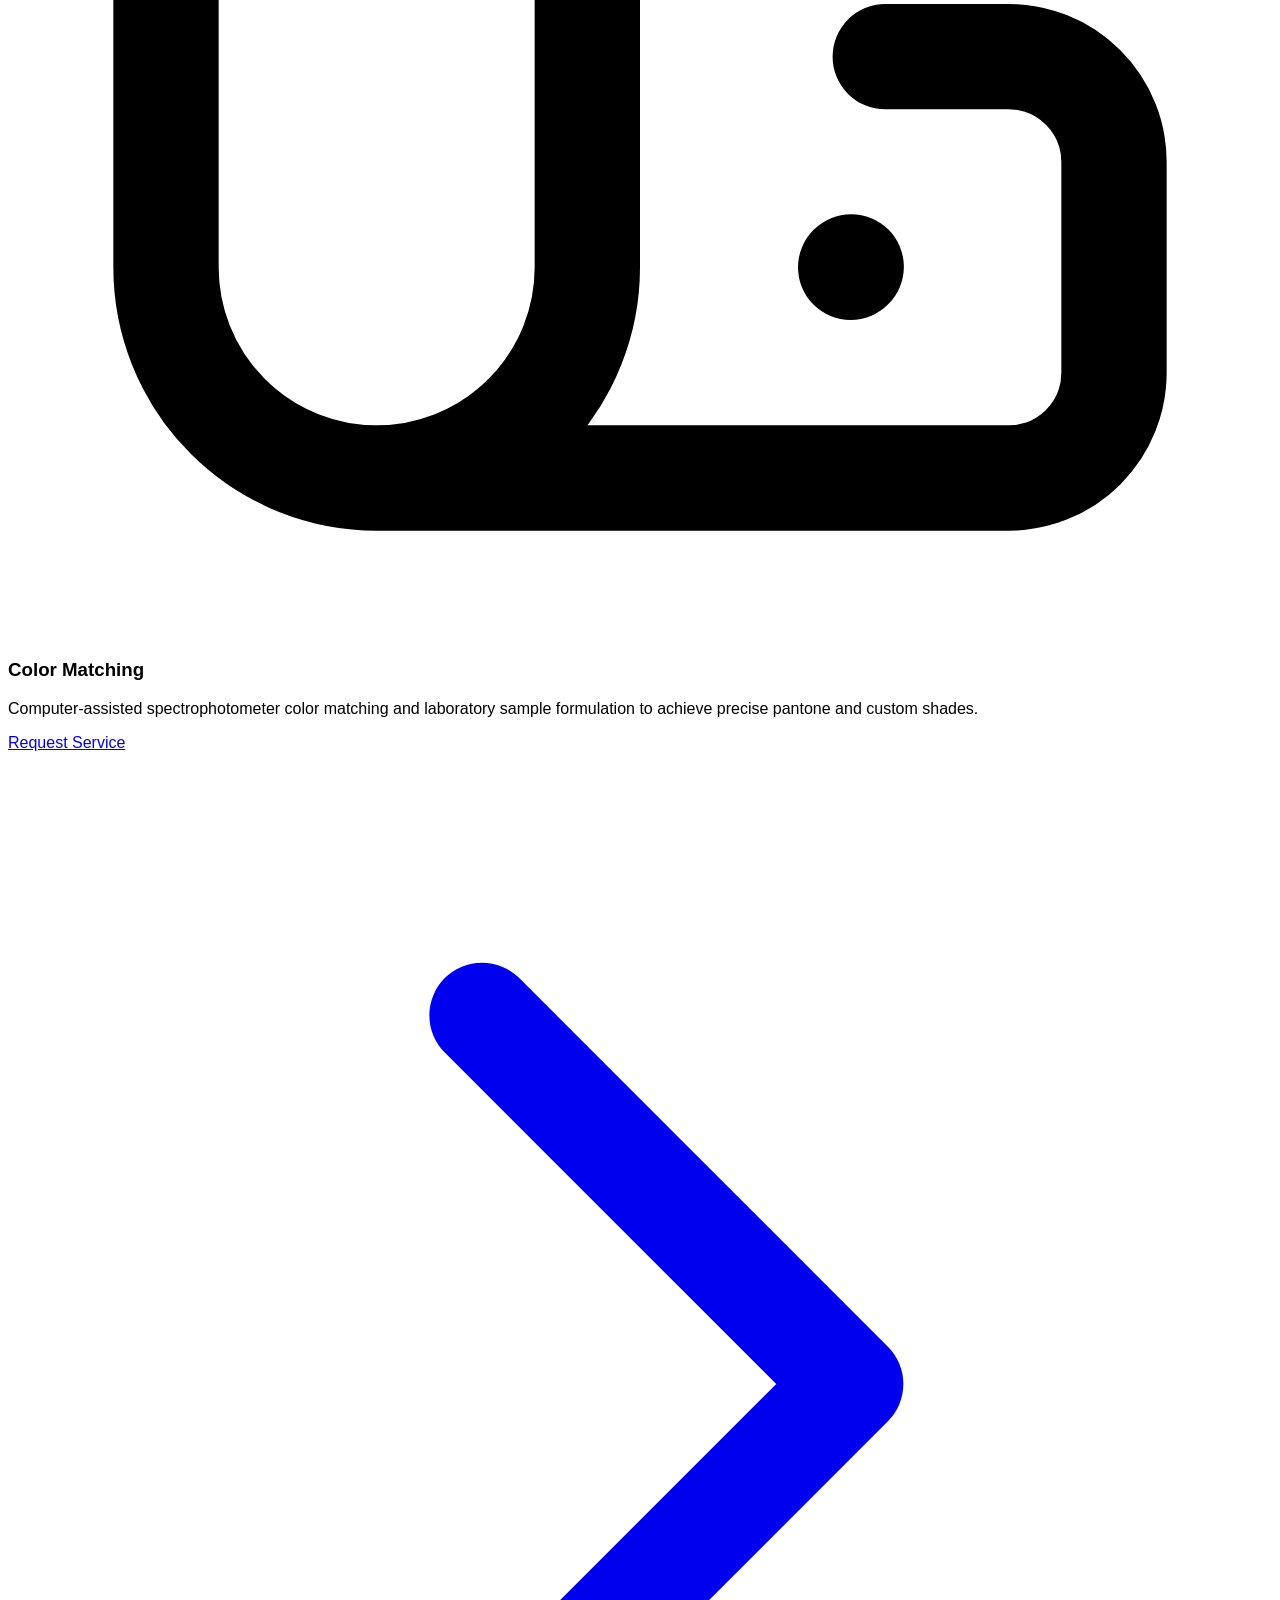
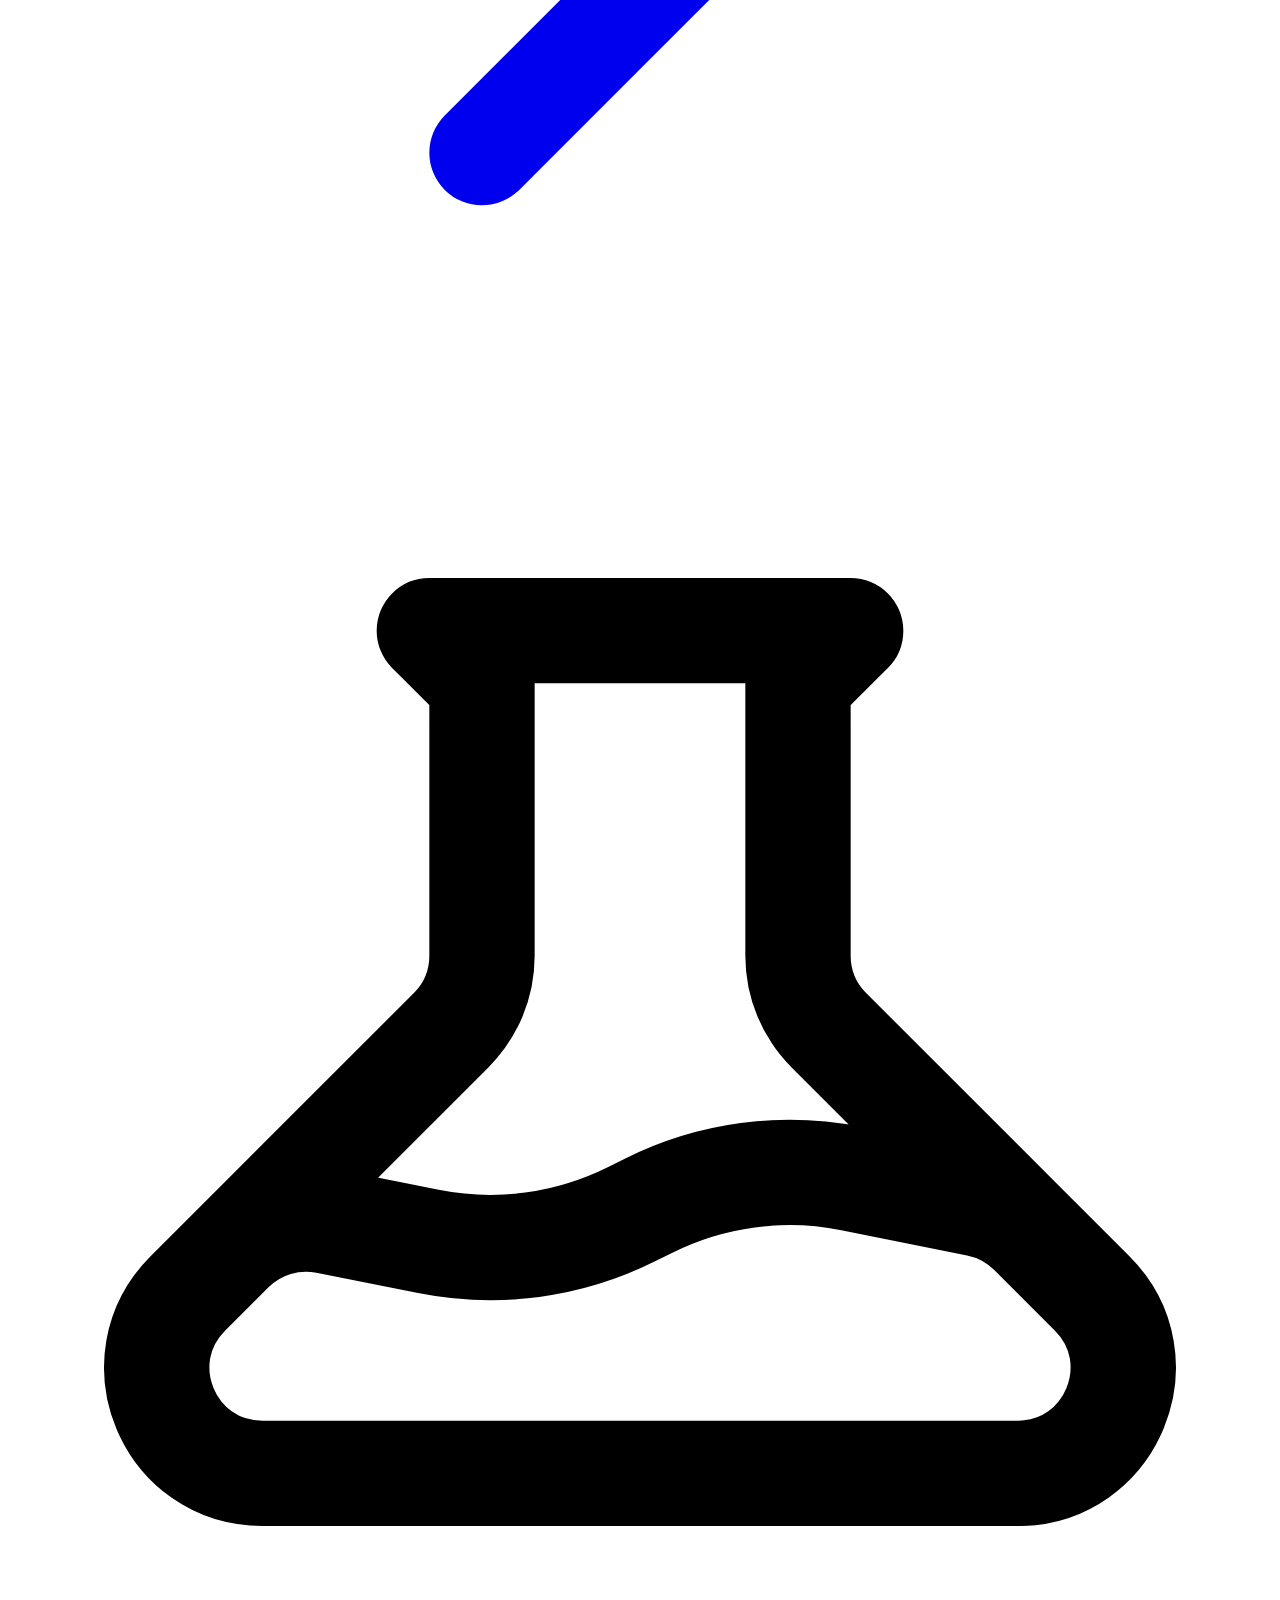
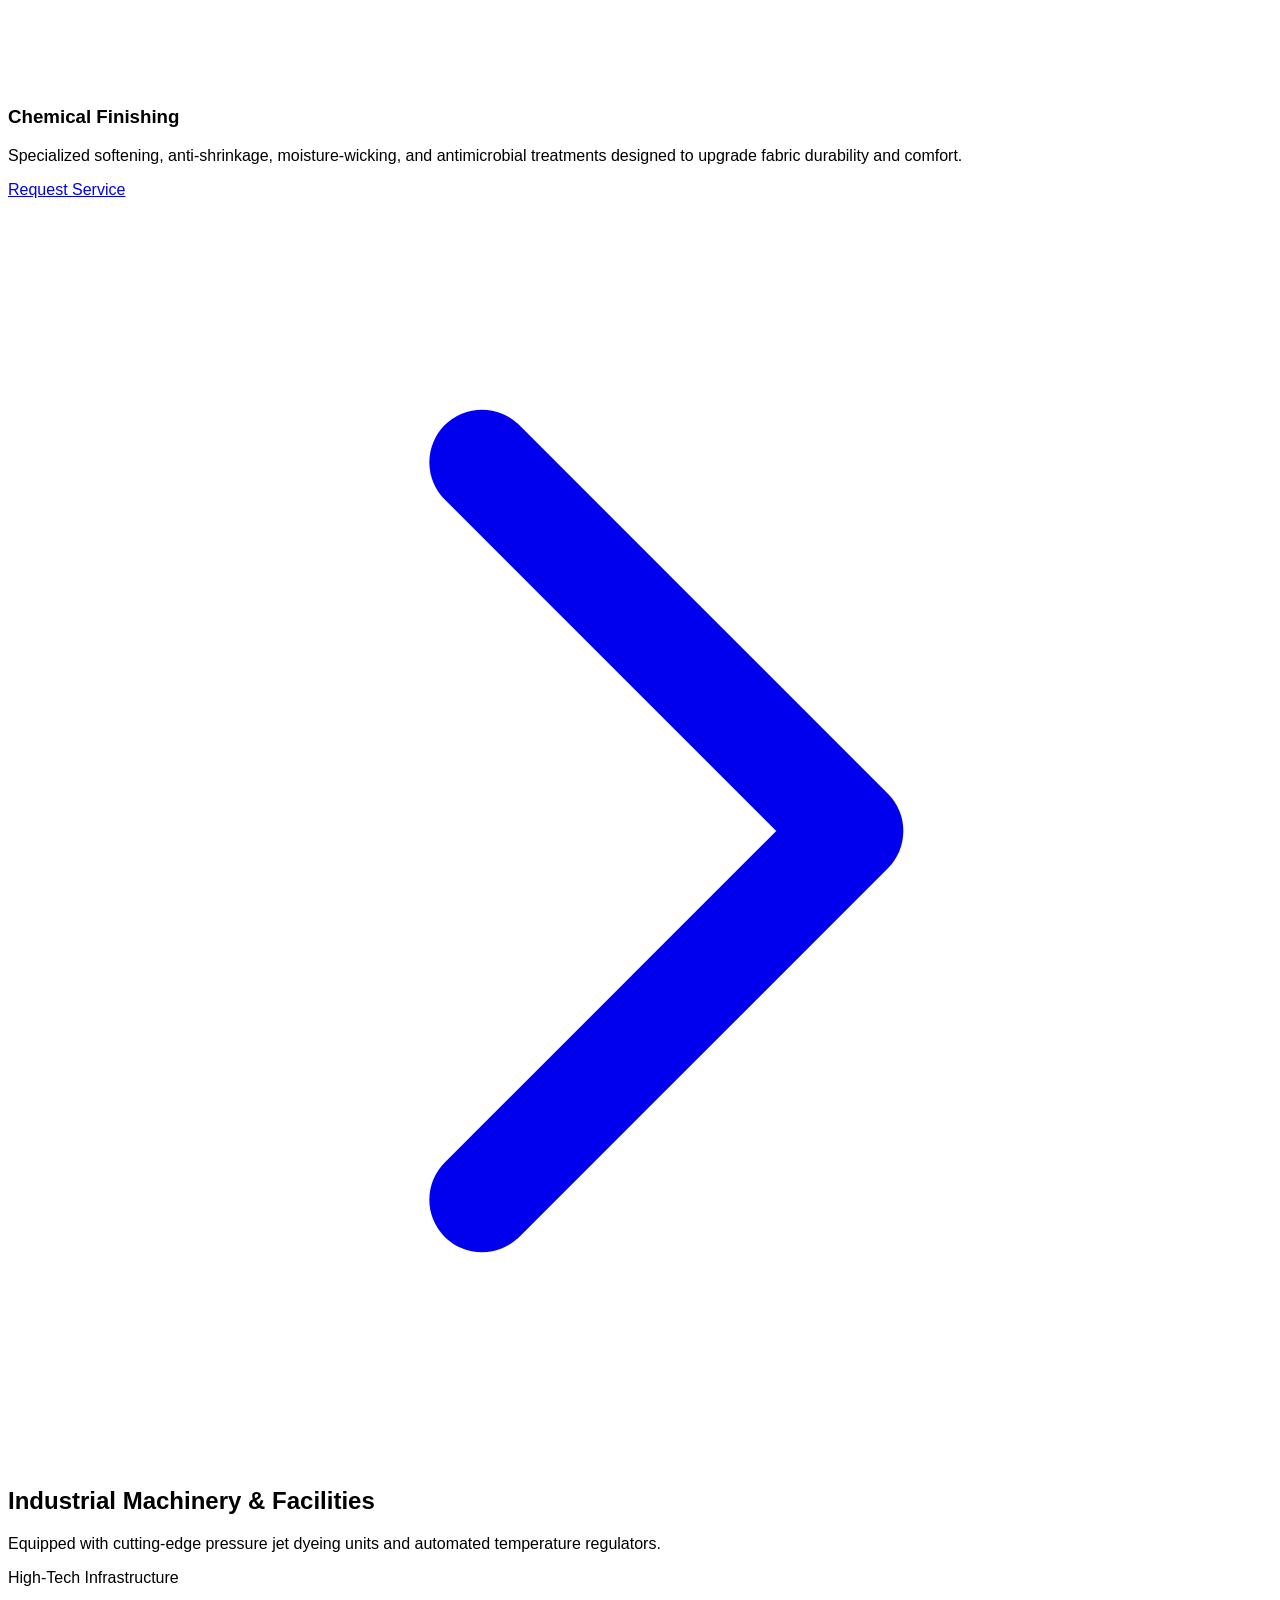
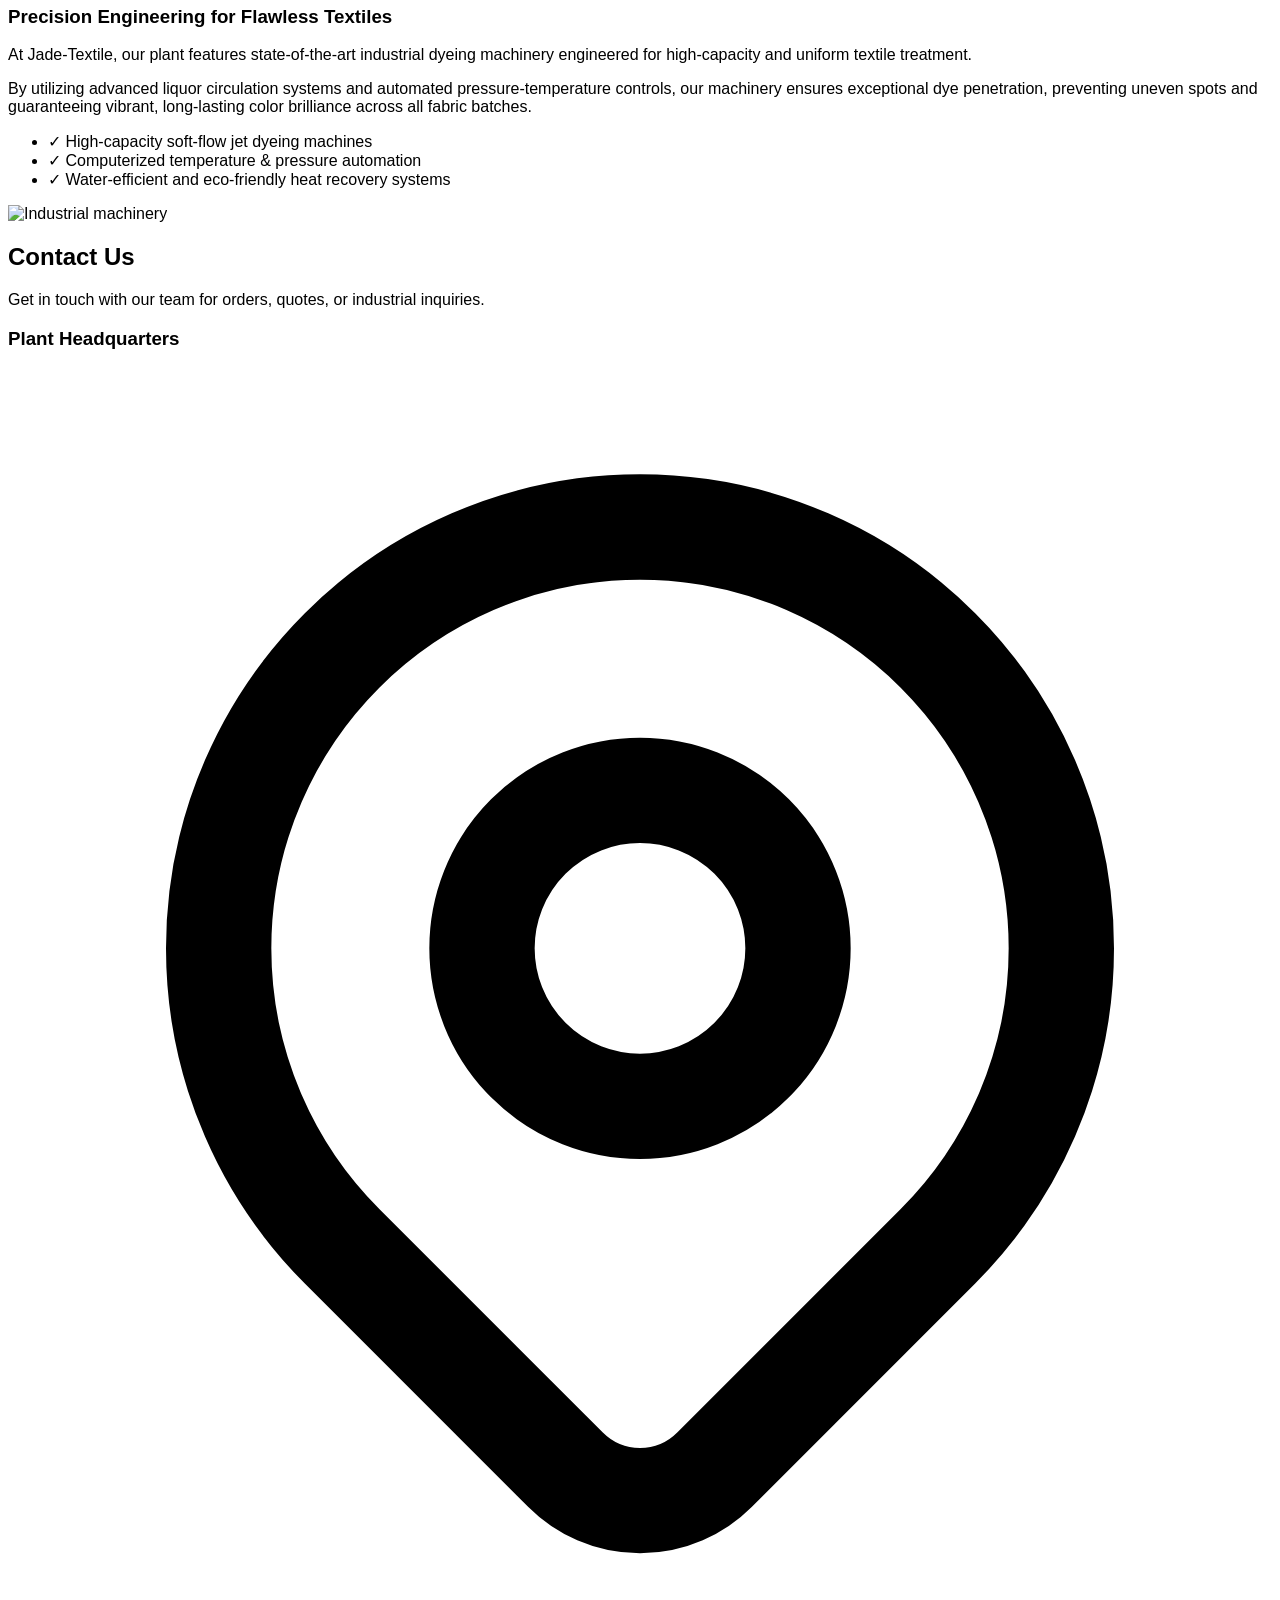
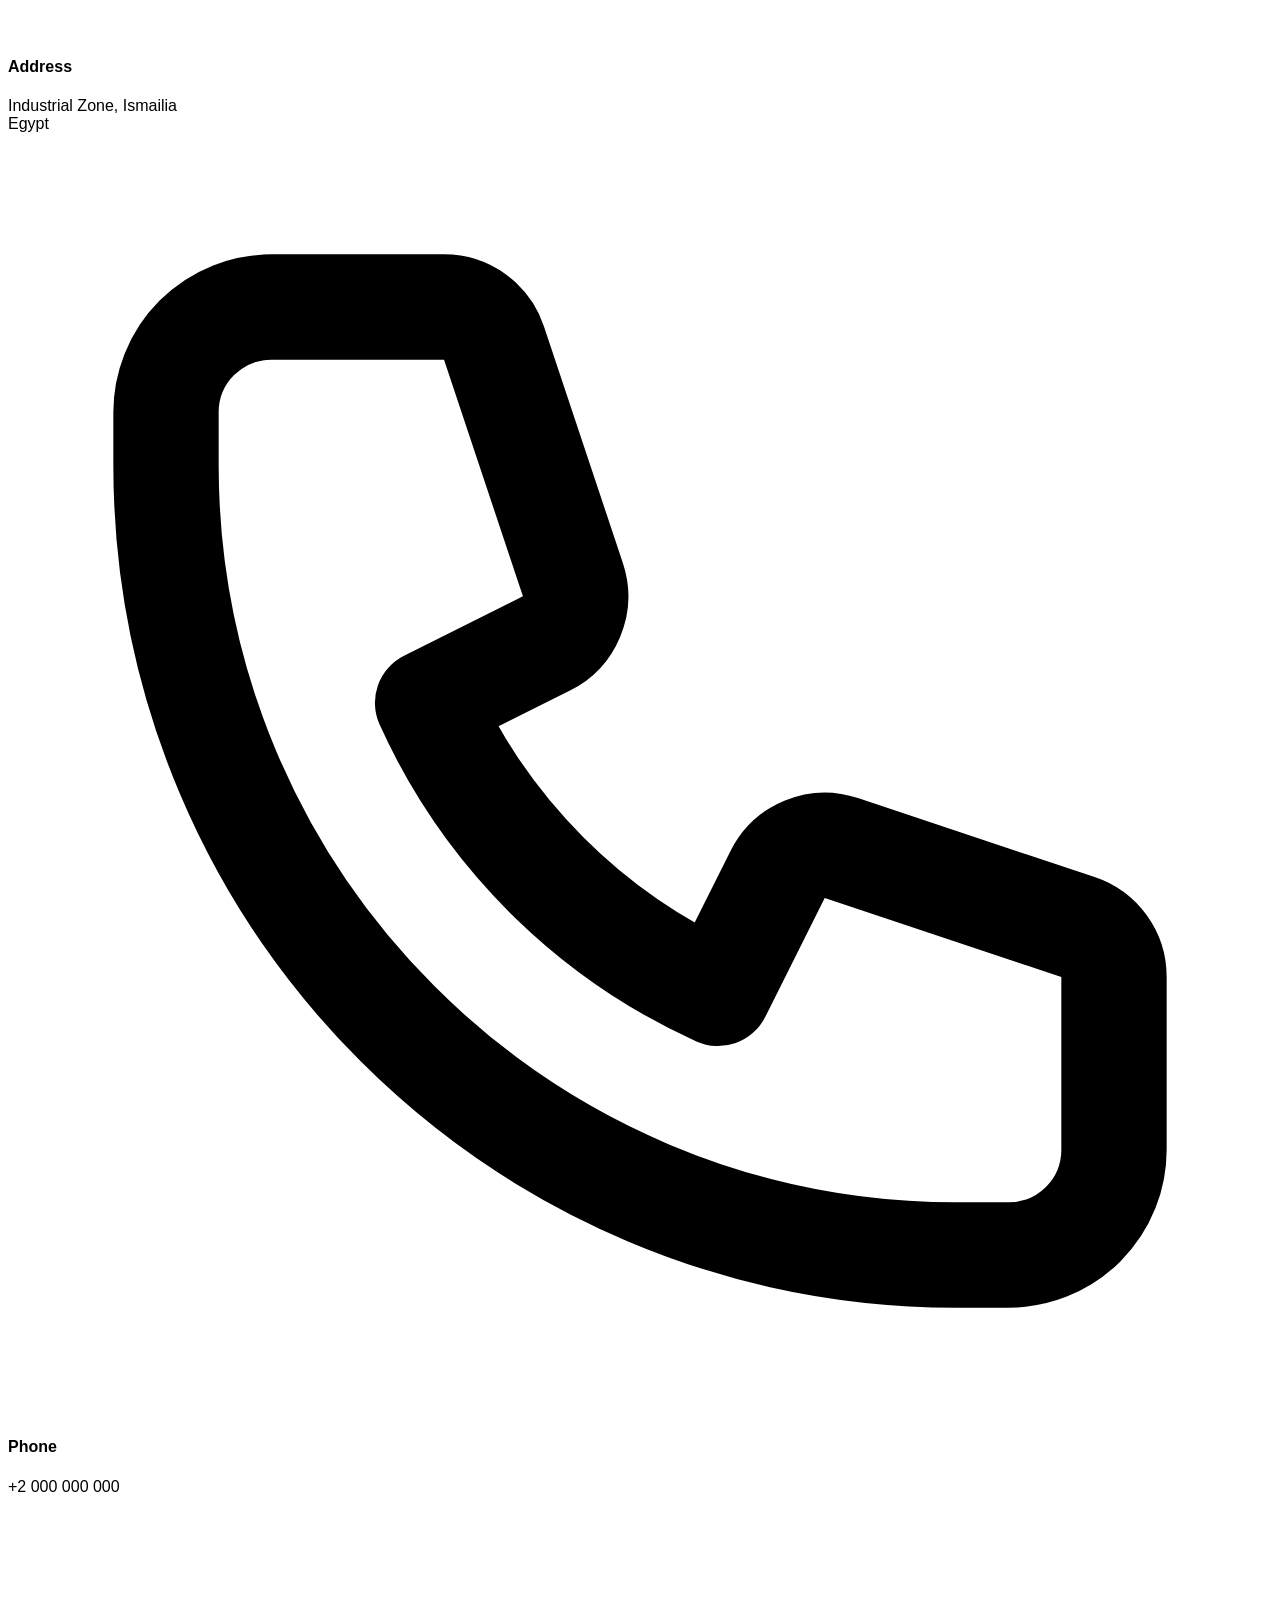
==== commit 0493bd12: "refactor: add home page scrollspy navigation and update UI styles" ====
--- a/index.html
+++ b/index.html
@@ -56,15 +56,15 @@
                 </a>
             </div>
             <!-- Desktop Navigation Links -->
-           <div class="hidden md:flex space-x-6 items-center">
-                    <a href="./index.html" class="text-secondary font-bold px-3 py-2 rounded-md text-base transition-colors border-b-2 border-secondary">Home</a>
-                    <a href="./index.html#about" class="text-gray-700 hover:text-secondary px-3 py-2 rounded-md text-base font-semibold transition-colors">Last Updates</a>
-                    <a href="./systems.html" class="text-gray-700 hover:text-secondary px-3 py-2 rounded-md text-base font-semibold transition-colors">Systems</a>
-                    <a href="./training.html" class="text-gray-700 hover:text-secondary px-3 py-2 rounded-md text-base font-semibold transition-colors">Training & Assessments</a>
-                    <a href="#contact" class="px-5 py-2.5 bg-secondary text-white font-medium rounded-lg shadow-md hover:bg-primary transition-all transform hover:-translate-y-0.5">Contact Us</a>
-                </div>
+            <div class="hidden md:flex space-x-6 items-center">
+                <a href="./index.html" class="text-secondary font-bold px-3 py-2 rounded-md text-base transition-colors border-b-2 border-secondary">Home</a>
+                <a href="#about" class="text-gray-700 hover:text-secondary px-3 py-2 rounded-md text-base font-semibold transition-colors">Last Updates</a>
+                <a href="./systems.html" class="text-gray-700 hover:text-secondary px-3 py-2 rounded-md text-base font-semibold transition-colors">Systems</a>
+                <a href="./training.html" class="text-gray-700 hover:text-secondary px-3 py-2 rounded-md text-base font-semibold transition-colors">Training & Assessments</a>
+                <a href="#contact" class="px-5 py-2.5 bg-secondary text-white font-medium rounded-lg shadow-md hover:bg-primary transition-all transform hover:-translate-y-0.5">Contact Us</a>
+            </div>
             
-            <!-- Mobile Menu Butto-->
+            <!-- Mobile Menu Button -->
             <div class="md:hidden flex items-center">
                 <button id="mobile-menu-btn" class="text-gray-700 hover:text-secondary focus:outline-none p-2 rounded-lg transition" aria-label="Toggle menu">
                     <svg class="w-7 h-7" fill="none" stroke="currentColor" viewBox="0 0 24 24">
@@ -77,7 +77,7 @@
     <!-- Mobile Dropdown Menu -->
     <div id="mobile-menu" class="hidden md:hidden bg-white border-t border-gray-100 shadow-xl absolute top-20 left-0 w-full z-40">
         <div class="px-4 pt-3 pb-5 space-y-2 text-center">
-            <a href="./index.html" class="mobile-link block px-3 py-2.5 rounded-lg text-base font-semibold text-gray-700 hover:bg-blue-50 hover:text-secondary">Home</a>
+            <a href="./index.html" class="mobile-link block px-3 py-2.5 rounded-lg text-base font-bold text-secondary bg-blue-50">Home</a>
             <a href="#about" class="mobile-link block px-3 py-2.5 rounded-lg text-base font-semibold text-gray-700 hover:bg-blue-50 hover:text-secondary">Last Updates</a>
             <a href="./systems.html" class="mobile-link block px-3 py-2.5 rounded-lg text-base font-semibold text-gray-700 hover:bg-blue-50 hover:text-secondary">Systems</a>
             <a href="./training.html" class="mobile-link block px-3 py-2.5 rounded-lg text-base font-semibold text-gray-700 hover:bg-blue-50 hover:text-secondary">Training & Assessments</a>
@@ -91,13 +91,13 @@
         <div id="hero-bg-container" class="absolute inset-0 z-0"></div>
         
         <!-- Overlay -->
-        <div class="absolute inset-0 bg-slate-950/75 z-1"></div>
+        <div class="absolute inset-0 bg-slate-950/75 z-[1]"></div>
 
         <!-- Hero Content -->
         <div class="relative z-10 text-center px-4 max-w-4xl mx-auto" data-aos="fade-up" data-aos-duration="1000">
      <div class="text-center p-8 max-w-4xl w-full">
         <h1 id="title-text" class="animate-slide-text text-4xl sm:text-5xl md:text-6xl font-extrabold text-white mb-6 leading-tight drop-shadow-lg">
-      Total thay Complete 2026 505 
+      Total Things Completed 2026 505 
       <span class="text-transparent bg-clip-text bg-gradient-to-r from-blue-300 via-blue-200 to-white"></span>
     </h1>
     <p id="subtitle-text" class="animate-slide-text text-lg sm:text-xl text-blue-100 mb-10 max-w-2xl mx-auto drop-shadow-md leading-relaxed">
@@ -406,7 +406,6 @@
                 <div class="flex items-center gap-6">
                     <span class="hover:text-gray-400 cursor-pointer transition-colors">Privacy Policy</span>
                     <span class="hover:text-gray-400 cursor-pointer transition-colors">Terms of Service</span>
-                    <span class="text-secondary font-semibold">Front-End Systems Unit</span>
                 </div>
             </div>
         </div>
--- a/style.css
+++ b/style.css
@@ -2,9 +2,6 @@
    Jade Textile - Production & Operations Portal Stylesheet
    Modern, Optimized & Hardware-Accelerated CSS
    ========================================================================== */
-   /* googel Font  */
-@import url('https://fonts.googleapis.com/css2?family=Plus+Jakarta+Sans:ital,wght@0,200..800;1,200..800&display=swap');
-
 /* --- 1. Base Adjustments & Typography --- */
 html, body {
     overflow-x: hidden;
